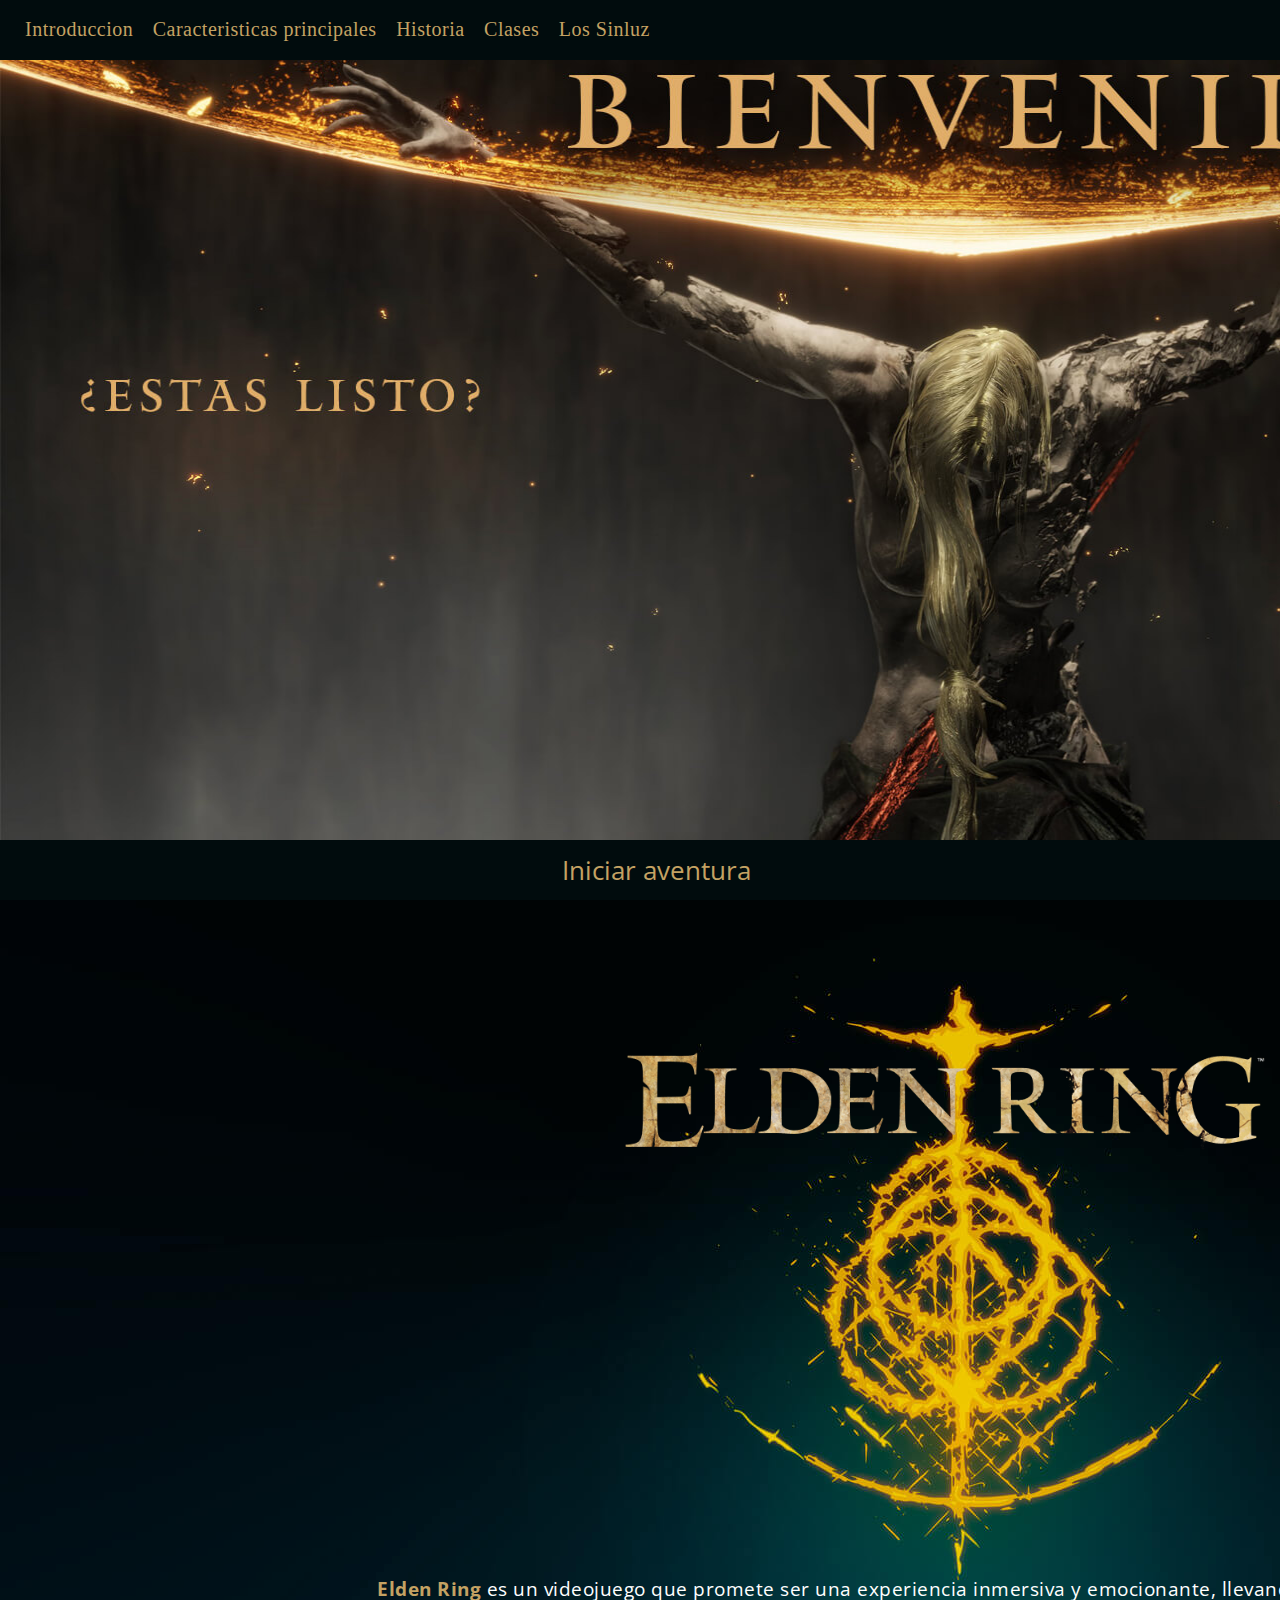
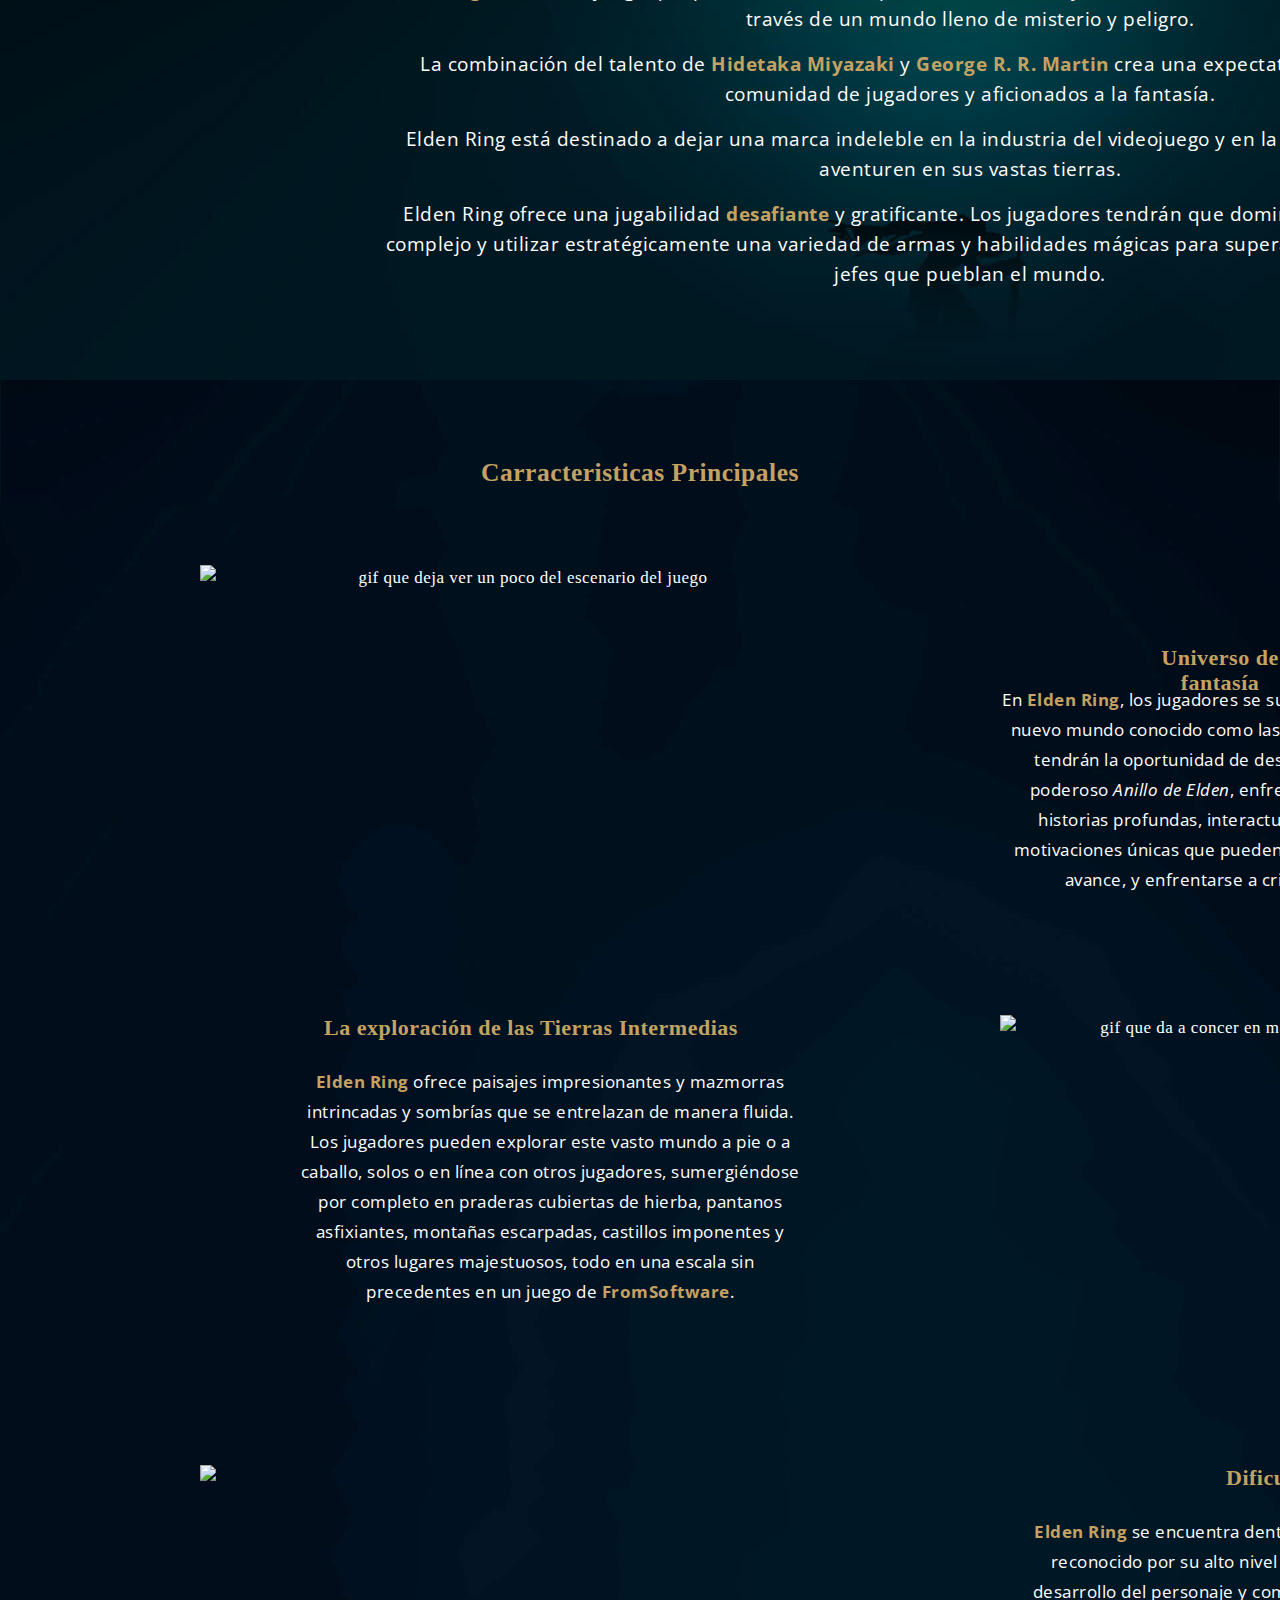
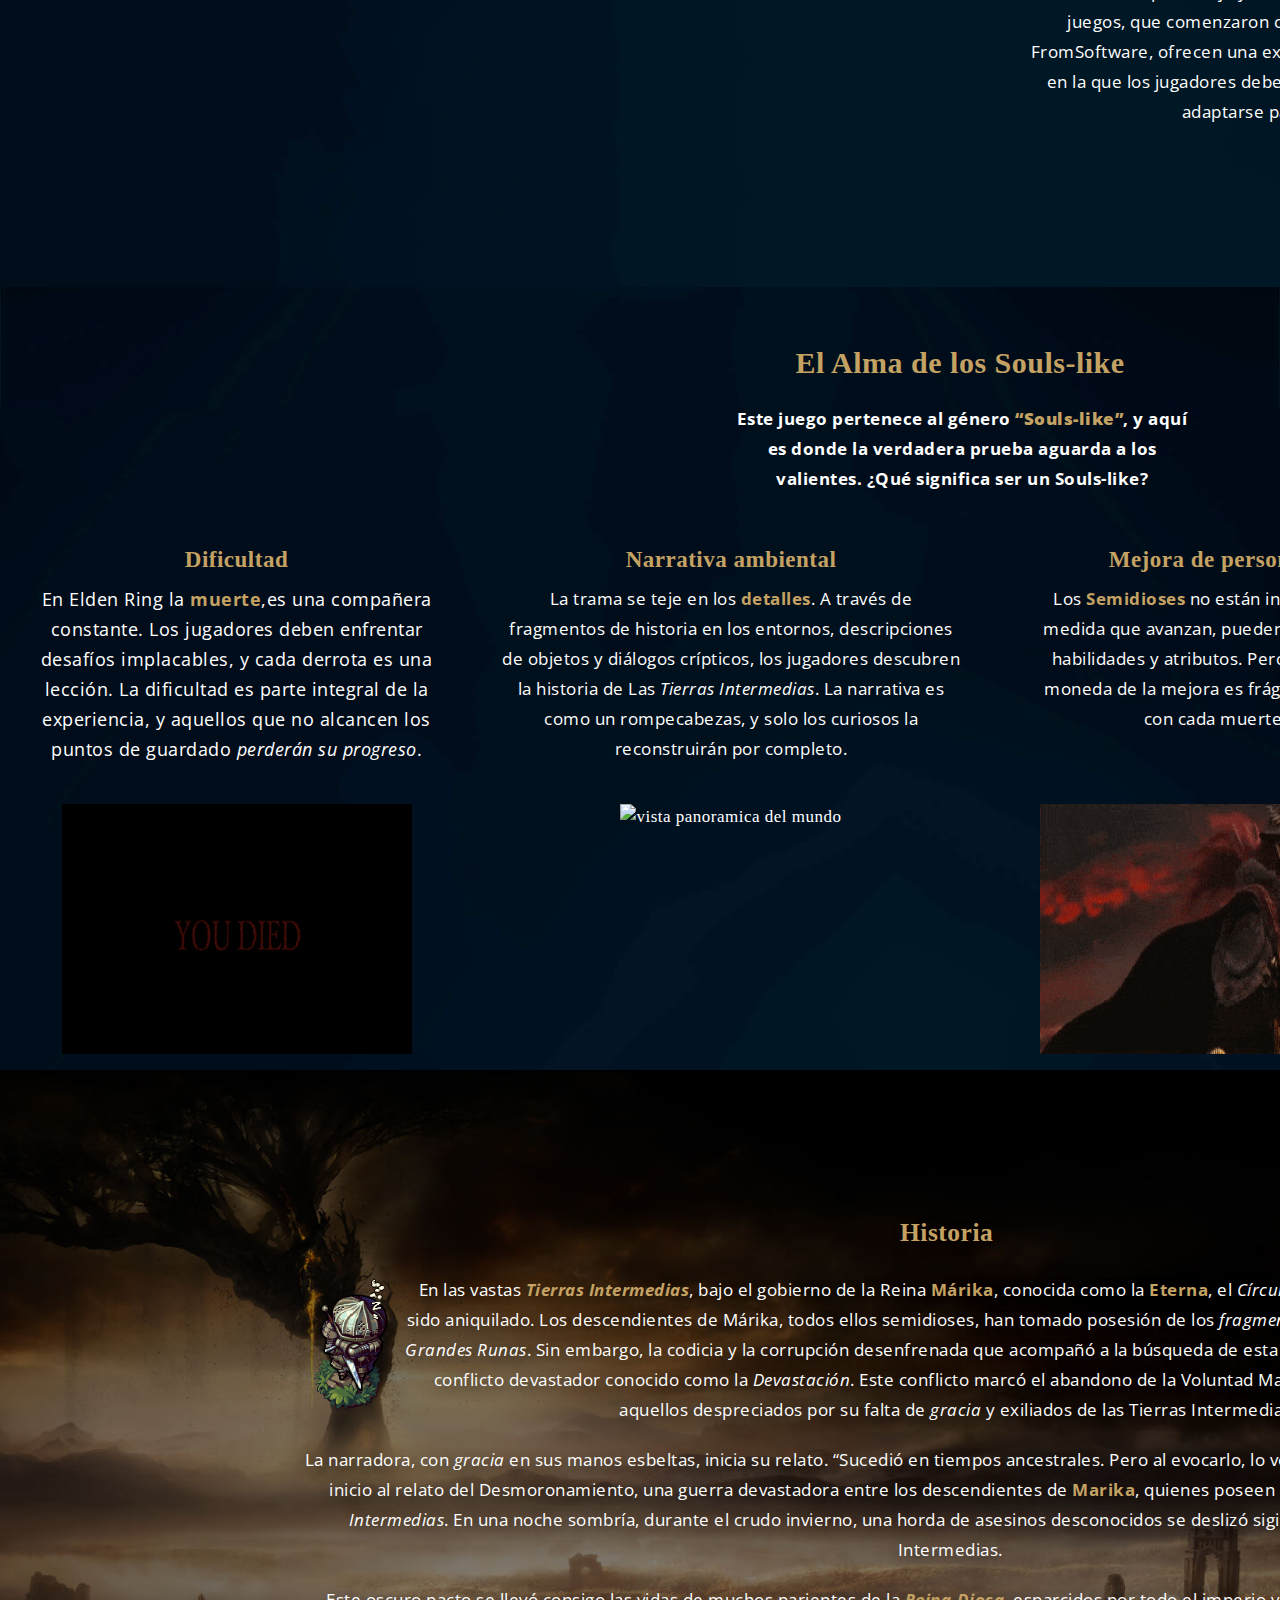
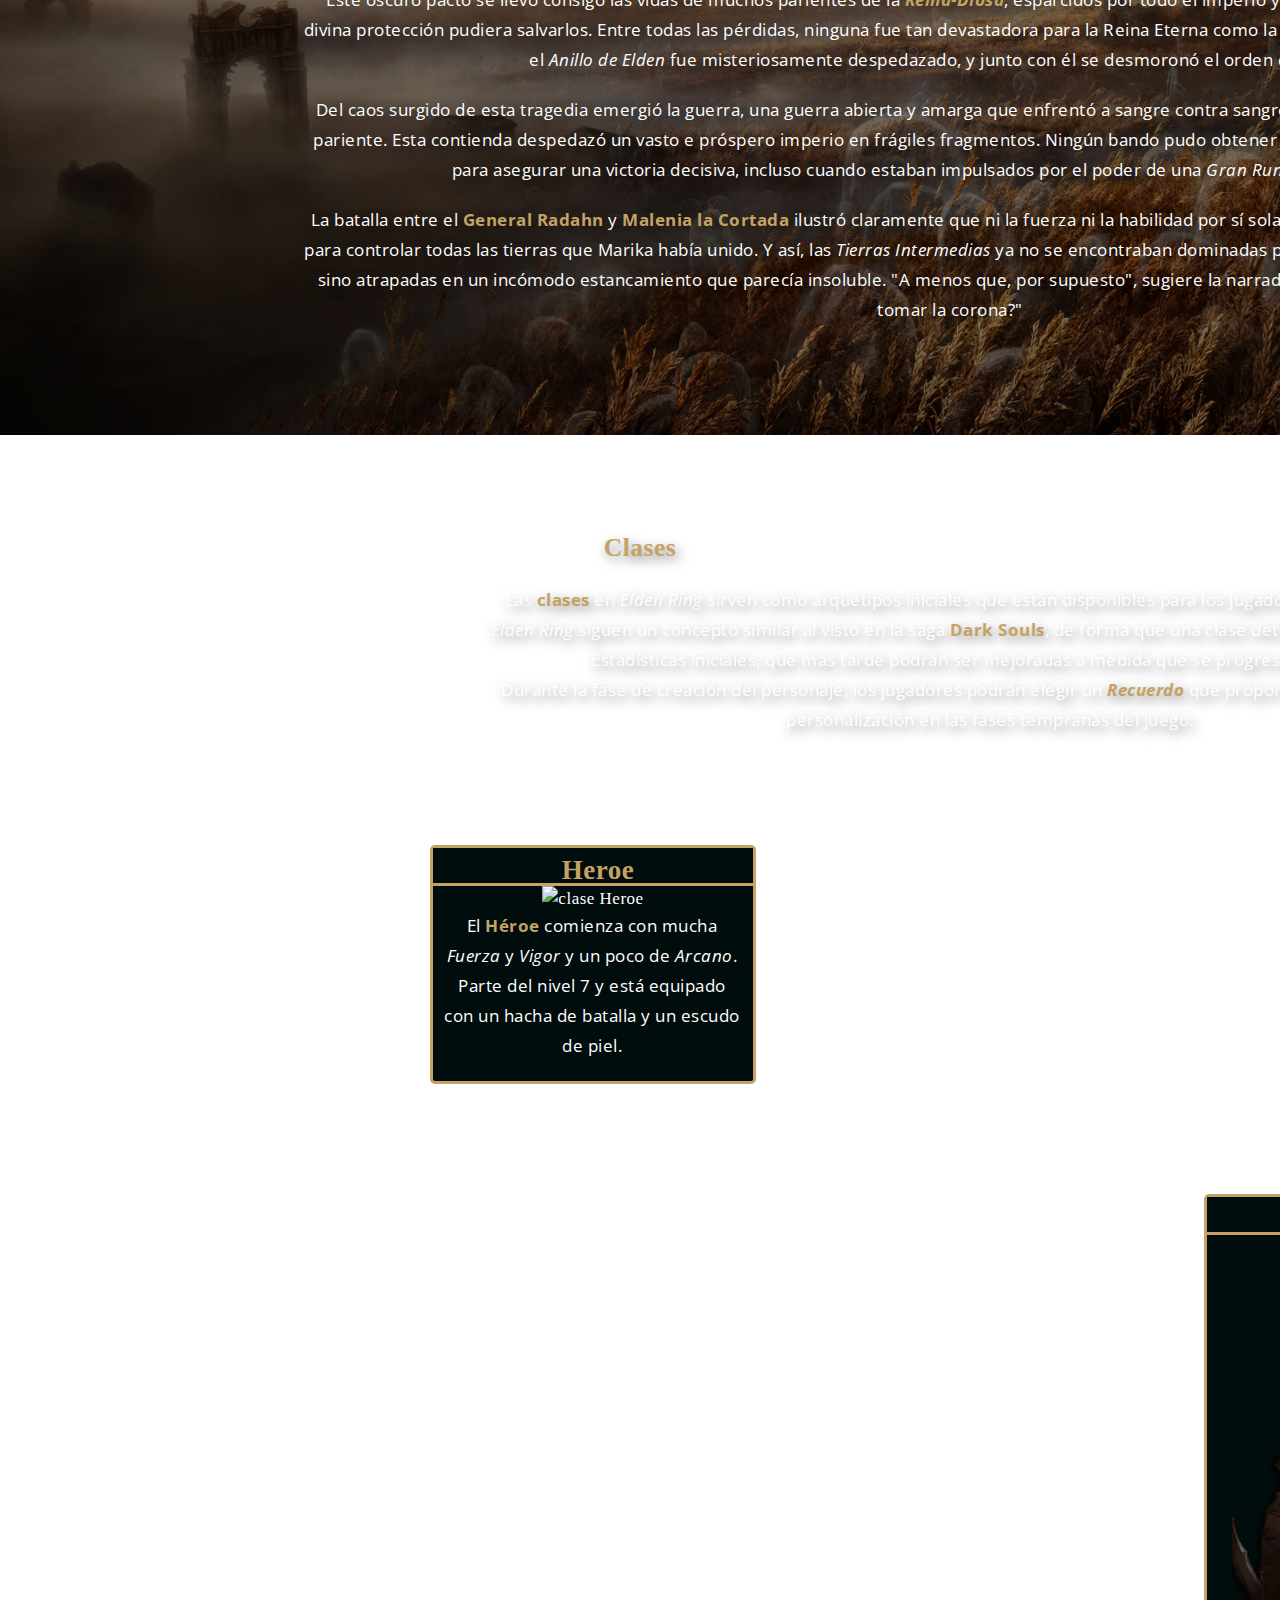
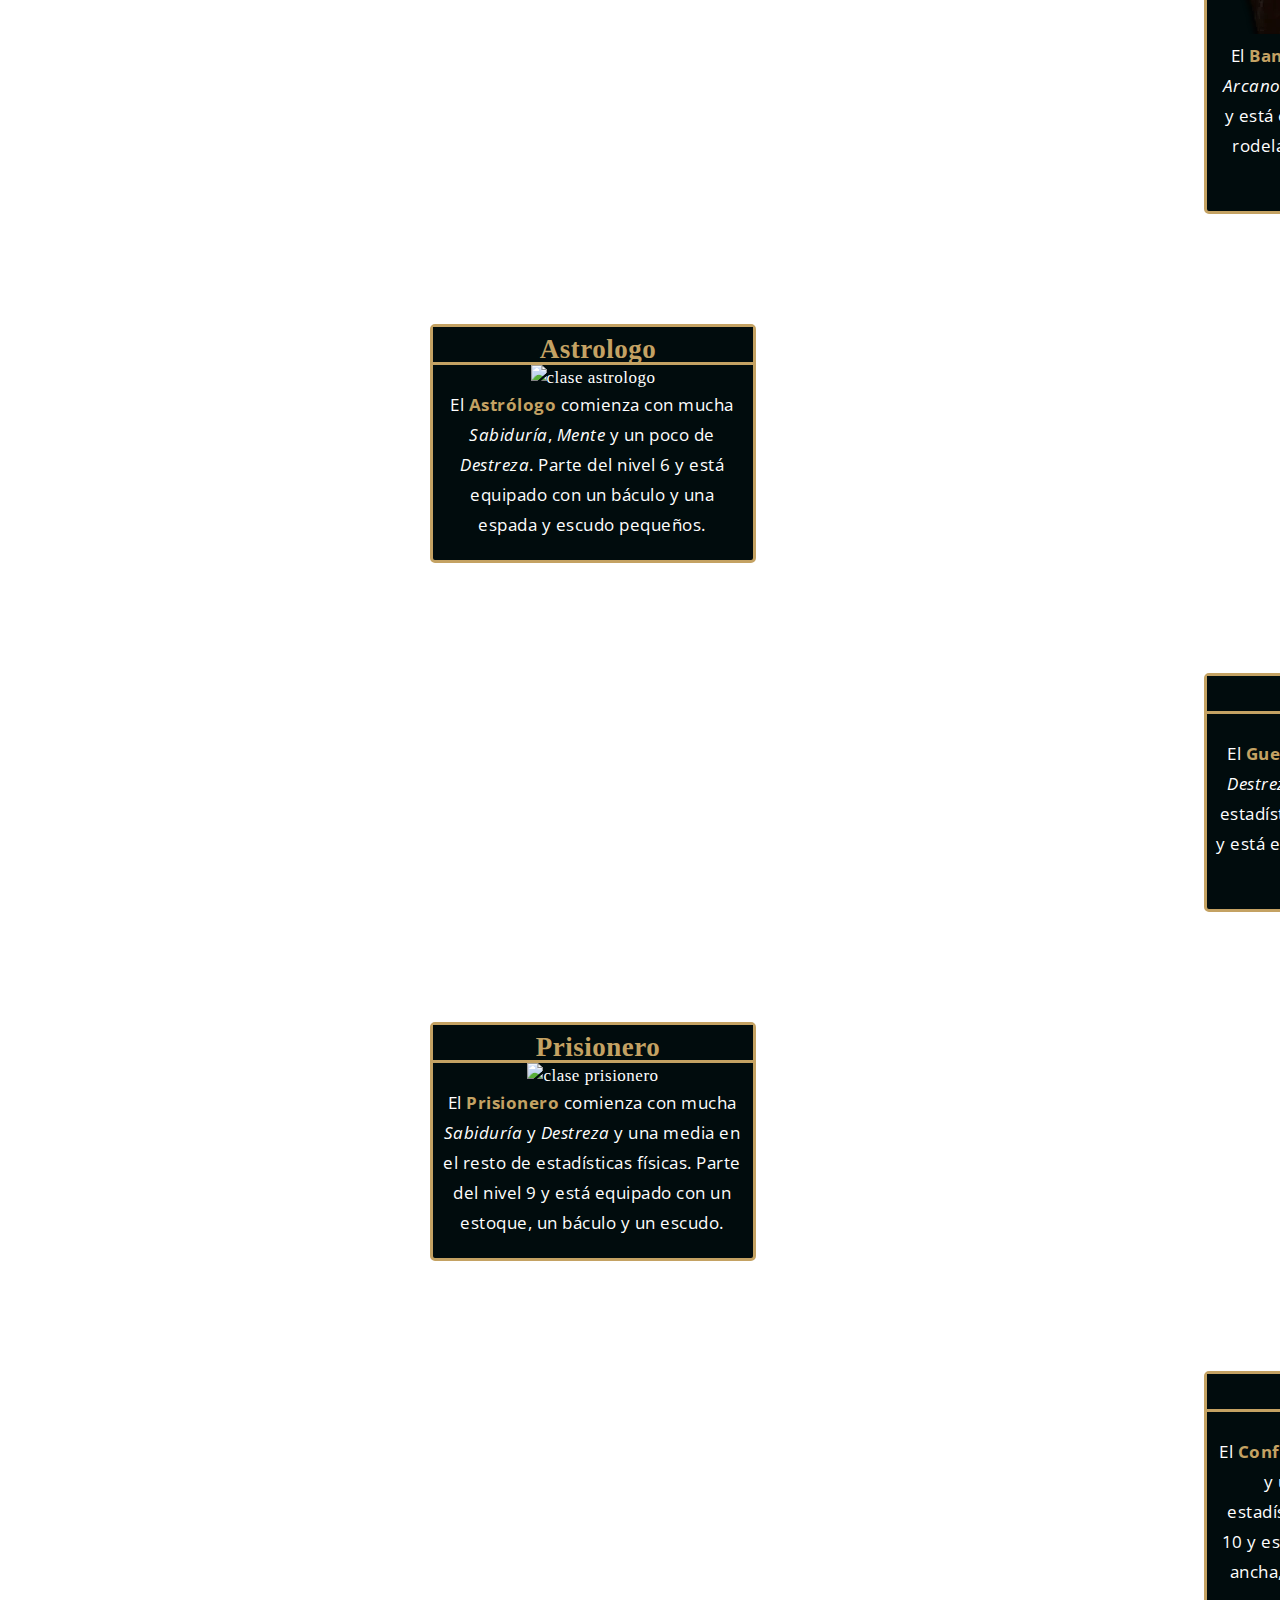
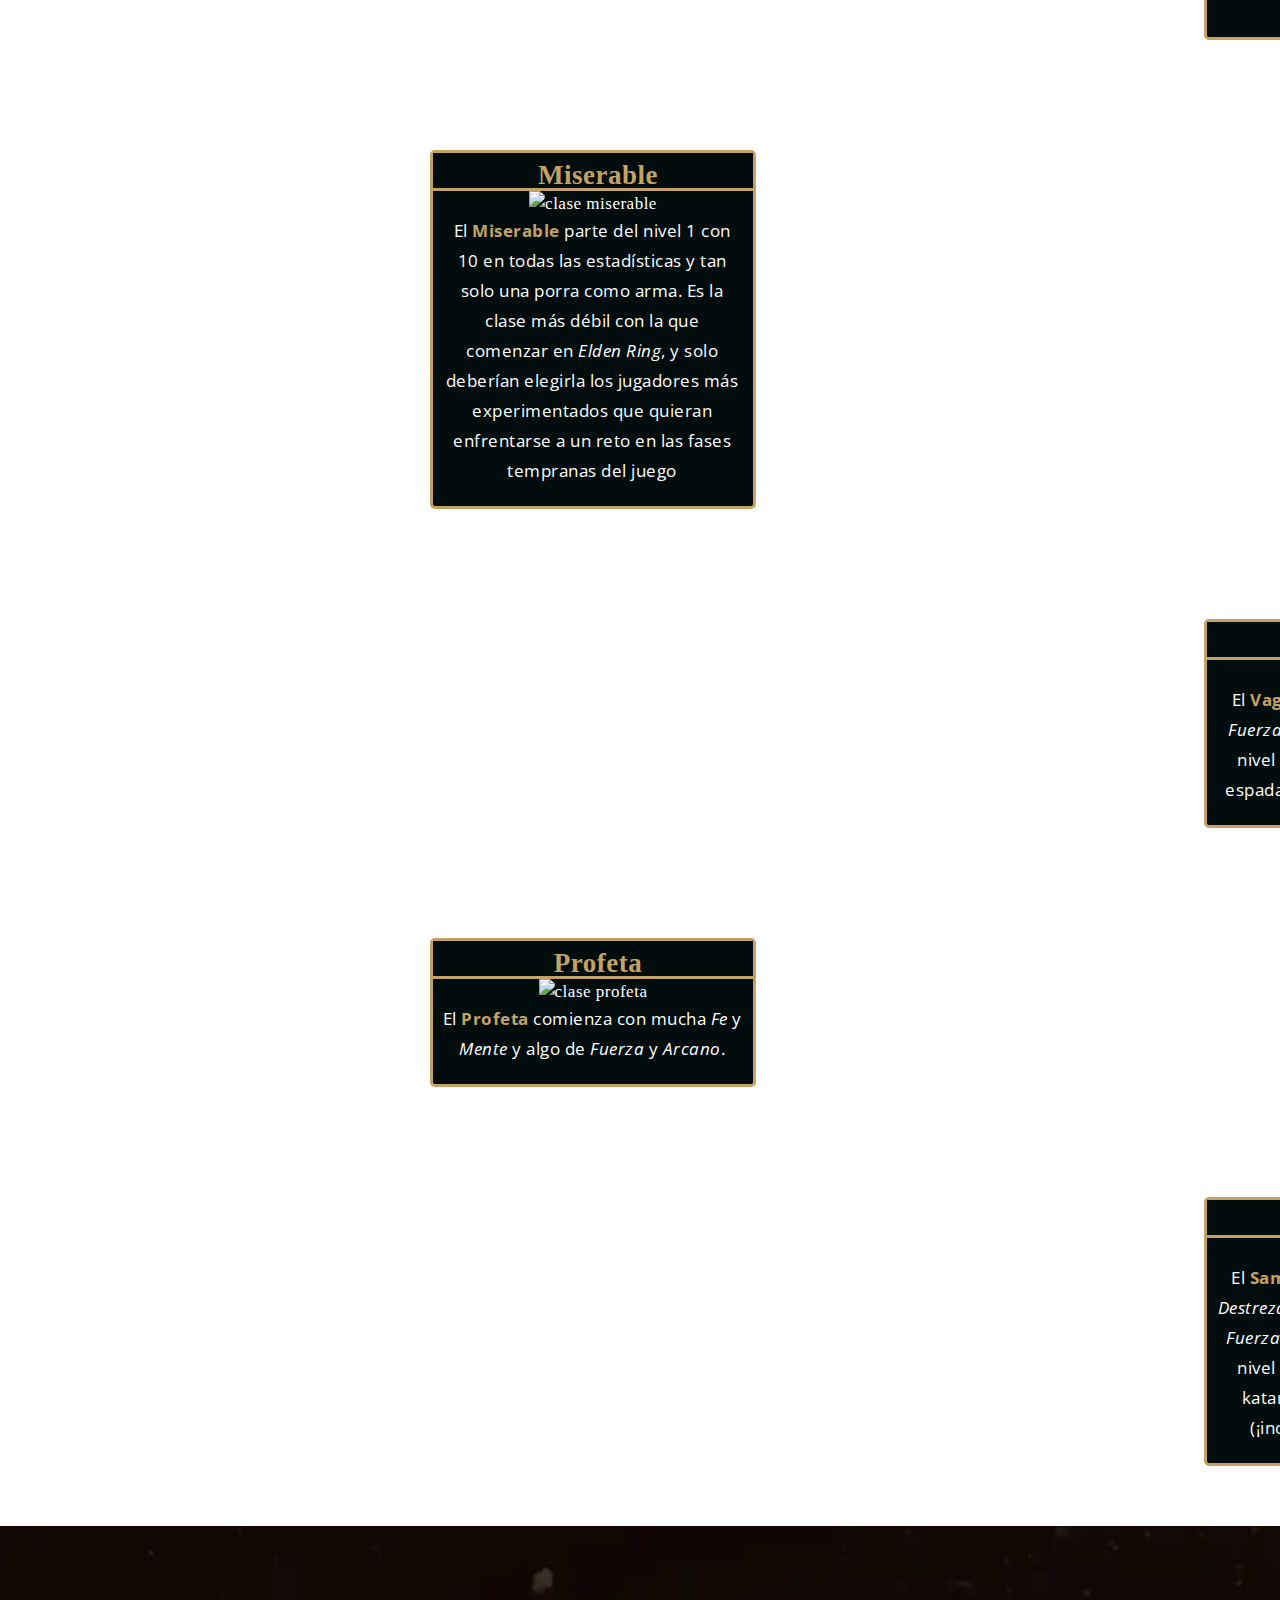
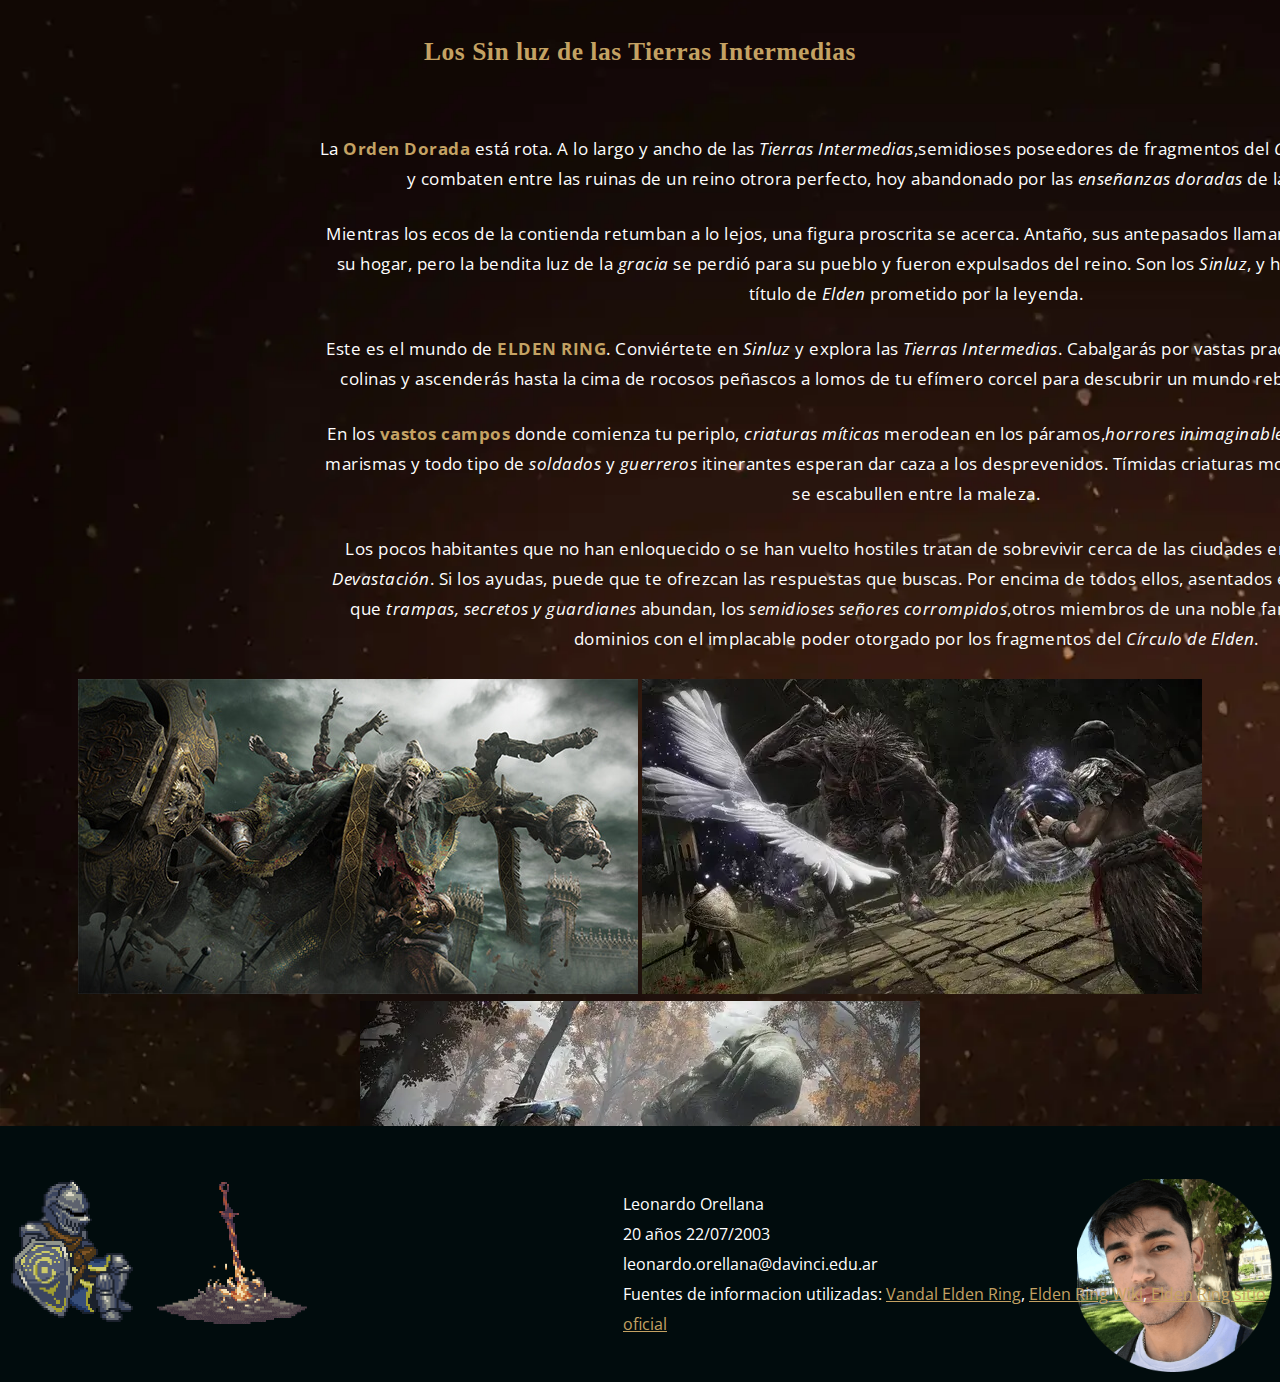
==== index.html @ cbebd011 "parcial 1" ====
<!DOCTYPE html>
<html lang="es">
  <head>
    <meta charset="UTF-8" />
    <meta name="viewport" content="width=device-width, initial-scale=1.0" />
    <link rel="stylesheet" href="styles.css" />
    <link href="Mantinia.woff" rel="stylesheet" />
    <link rel="preconnect" href="https://fonts.googleapis.com" />
    <link rel="preconnect" href="https://fonts.gstatic.com" crossorigin />
    <link
      href="https://fonts.googleapis.com/css2?family=Open+Sans:ital,wght@0,300..800;1,300..800&family=Sedan+SC&display=swap"
      rel="stylesheet"
    />
    <title>Elden Ring</title>
  </head>
  <body>
    <header>
      <nav class="header-nav">
        <a href="#section-introduccion">Introduccion</a>
        <a href="#section-principal-features">Caracteristicas principales</a>
        <a href="#section-history">Historia</a>
        <a href="#section-classes">Clases</a>
        <a href="#section-sinluz">Los Sinluz</a>
      </nav>
      <img
        src="fondos/señor-del-circulo.jpg"
        alt="banner del señor del circulo"
      />

      <div class="header-start-adventure">
        <a href="#section-introduccion">Iniciar aventura</a>
      </div>
    </header>
    <main>
      <section id="section-introduccion" class="introduccion-box-elden-ring">
        <h1 class="introduccion-title" lang="en">Elden rinG</h1>
        <img
          class="introduccion-tittle-img"
          src="imagenes-utiles/titulo-elden-ring.png"
          alt="titulo del juego elden ring"
        />
        <div class="introduccion-box-text">
          <p>
            <strong lang="en">Elden Ring</strong> es un videojuego que promete
            ser una experiencia inmersiva y emocionante, llevando a los
            jugadores a un viaje a través de un mundo lleno de misterio y
            peligro.
          </p>
          <p>
            La combinación del talento de
            <strong lang="ja">Hidetaka Miyazaki</strong> y
            <strong lang="en">George R. R. Martin</strong> crea una expectativa
            sin precedentes en la comunidad de jugadores y aficionados a la
            fantasía.
          </p>
          <p>
            Elden Ring está destinado a dejar una marca indeleble en la
            industria del videojuego y en la imaginación de quienes se aventuren
            en sus vastas tierras.
          </p>
          <p>
           Elden Ring ofrece una jugabilidad <strong lang="es">desafiante</strong> y gratificante.
            Los jugadores tendrán que dominar un sistema de combate complejo y
            utilizar estratégicamente una variedad de armas y habilidades
            mágicas para superar los numerosos enemigos y jefes que pueblan el
            mundo.
          </p>
        </div>
      </section>
      <section
        id="section-principal-features"
        class="section-principal-features"
      >
        <h2>Carracteristicas Principales</h2>
        <div class="principal-features-fantasy">
          <h3>Universo de fantasía</h3>
          <p>
            En <strong lang="en">Elden Ring</strong>, los jugadores se sumergen
            totalmente en un nuevo mundo conocido como las
            <em lang="es">Tierras Intermedias</em>. Aquí, tendrán la oportunidad
            de descubrir los secretos del poderoso
            <em lang="es">Anillo de Elden</em>, enfrentarse a enemigos con
            historias profundas, interactuar con personajes con motivaciones
            únicas que pueden ayudar u obstaculizar su avance, y enfrentarse a
            criaturas terroríficas.
          </p>

          <img
            src="gifs/universo-de-fantasia.gif"
            alt="gif que deja ver un poco del escenario del juego"
          />
        </div>
        <div class="principal-features-exploracion">
          <h3>La exploración de las Tierras Intermedias</h3>
          <p>
            <strong lang="en">Elden Ring</strong> ofrece paisajes impresionantes
            y mazmorras intrincadas y sombrías que se entrelazan de manera
            fluida. Los jugadores pueden explorar este vasto mundo a pie o a
            caballo, solos o en línea con otros jugadores, sumergiéndose por
            completo en praderas cubiertas de hierba, pantanos asfixiantes,
            montañas escarpadas, castillos imponentes y otros lugares
            majestuosos, todo en una escala sin precedentes en un juego de
            <strong lang="en">FromSoftware</strong>.
          </p>
          <img
            src="gifs/exploracion.gif"
            alt="gif que da a concer en mas profundidad el mundo del elden ring"
          />
        </div>
        <div class="principal-features-level">
          <h3>Dificultad</h3>
          <p>
            <strong lang="en">Elden Ring</strong> se encuentra dentro del
            subgénero <em lang="en">"Souls-like"</em> , reconocido por su alto
            nivel de dificultad, narrativa sutil, desarrollo del personaje y
            combate estratégico. Este tipo de juegos, que comenzaron con la
            serie <strong lang="en">Dark Souls</strong> de FromSoftware, ofrecen
            una experiencia desafiante e intensa en la que los jugadores deben
            aprender de sus errores y adaptarse para avanzar.
          </p>
          <img src="gifs/dificultad.gif" />
        </div>
        <div class="principal-features-souls-like">
          <h3 class="principal-features-souls-like-title">
            El Alma de los Souls-like
          </h3>
          <p class="principal-features-souls-like-text">
            Este juego pertenece al género
            <strong lang="en">“Souls-like”</strong>, y aquí es donde la
            verdadera prueba aguarda a los valientes. ¿Qué significa ser un
            Souls-like?
          </p>
          <div class="souls-like-level">
            <h4>Dificultad</h4>
            <p>
              En Elden Ring la <strong lang="en">muerte</strong>,es una
              compañera constante. Los jugadores deben enfrentar desafíos
              implacables, y cada derrota es una lección. La dificultad es parte
              integral de la experiencia, y aquellos que no alcancen los puntos
              de guardado <em lang="es">perderán su progreso</em>.
            </p>
            <img
              src="gifs/muerte.gif"
              alt="cartel que indica que has muerto en el juego"
            />
          </div>
          <div class="souls-like-environmental-narrative">
            <h4>Narrativa ambiental</h4>
            <p>
              La trama se teje en los <strong lang="es">detalles</strong>. A
              través de fragmentos de historia en los entornos, descripciones de
              objetos y diálogos crípticos, los jugadores descubren la historia
              de Las <em lang="es">Tierras Intermedias</em>. La narrativa es
              como un rompecabezas, y solo los curiosos la reconstruirán por
              completo.
            </p>
            <img src="gifs/baile.gif" alt="vista panoramica del mundo" />
          </div>
          <div class="souls-like-character-upgrade">
            <h4>Mejora de personaje</h4>
            <p>
              Los <strong lang="es">Semidioses</strong> no están indefensos. A
              medida que avanzan, pueden mejorar sus habilidades y atributos.
              Pero cuidado: la moneda de la mejora es frágil y se pierde con
              cada muerte.
            </p>
            <img
              src="gifs/mejora.gif"
              alt="personaje del juego acomodandoce la armadura"
            />
          </div>
          <div class="Methodical-Combat">
            <h4>Combate Metodico</h4>
            <p>
              Cada golpe, cada esquiva, requiere
              <strong lang="es">precisión</strong>. El combate es un
              <em lang="es"></em>ballet mortal, y la estrategia es clave.
              ¿Atacar o esperar? ¿Arriesgar o protegerse? La elección es tuya.
            </p>
            <img
              src="gifs/combate-metodico.gif"
              alt="gameplay que permite apreciar la dificultad del juego"
            />
          </div>
        </div>
      </section>
      <section id="section-history" class="section-history">
        <h2 class="history-title">Historia</h2>
        <div class="history-box">
          <img
            class="history-box-caballero"
            src="gifs/caballero-dormido.gif"
            alt="caballero duermiendo"
          />

          <p>
            En las vastas <strong lang="es"><em>Tierras Intermedias</em></strong
            >, bajo el gobierno de la Reina <strong>Márika</strong>, conocida
            como la <strong lang="es">Eterna</strong>, el
            <em lang="es">Círculo de Elden</em>, origen del
            <em lang="es">Árbol Áureo</em>,ha sido aniquilado. Los descendientes
            de Márika, todos ellos semidioses, han tomado posesión de los
            <em lang="es">fragmentos del Círculo de</em>
            <em lang="en">Elden</em>, denominados
            <em lang="es">Grandes Runas</em>. Sin embargo, la codicia y la
            corrupción desenfrenada que acompañó a la búsqueda de esta renovada
            fuente de poder provocó un conflicto devastador conocido como la
            <em lang="es">Devastación</em>. Este conflicto marcó el abandono de
            la Voluntad Mayor, y ahora la esperanza recae en aquellos
            despreciados por su falta de <em lang="es">gracia</em> y exiliados
            de las Tierras Intermedias: los <em lang="es">Sinluz</em>.
          </p>

          <p>
            La narradora, con <em lang="es">gracia</em> en sus manos esbeltas,
            inicia su relato. “Sucedió en tiempos ancestrales. Pero al evocarlo,
            lo veo como una verdad innegable”. Así da inicio al relato del
            Desmoronamiento, una guerra devastadora entre los descendientes de
            <strong lang="en">Marika</strong>, quienes poseen un estatus
            semidivino en las <em lang="es">Tierras Intermedias</em>. En una
            noche sombría, durante el crudo invierno, una horda de asesinos
            desconocidos se deslizó sigilosamente a través de las Tierras
            Intermedias.
          </p>
          <p>
            Este oscuro pacto se llevó consigo las vidas de muchos parientes de
            la <strong lang="es"><em>Reina-Diosa</em></strong
            >, esparcidos por todo el imperio y demasiado numerosos para que su
            divina protección pudiera salvarlos. Entre todas las pérdidas,
            ninguna fue tan devastadora para la Reina Eterna como la de
            <strong
              ><em lang="en">Godwyn</em> <em lang="es">el Dorado</em></strong
            >. Con su muerte, el <em lang="es">Anillo de</em>
            <em lang="en">Elden</em> fue misteriosamente despedazado, y junto
            con él se desmoronó el orden del mundo.
          </p>
          <img
            class="history-box-text-whit-caballero"
            src="gifs/caballero-de-fuego.gif"
            alt="caballero de fuego"
          />
          <p>
            Del caos surgido de esta tragedia emergió la guerra, una guerra
            abierta y amarga que enfrentó a sangre contra sangre y pariente
            contra pariente. Esta contienda despedazó un vasto e próspero
            imperio en frágiles fragmentos. Ningún bando pudo obtener el apoyo
            necesario para asegurar una victoria decisiva, incluso cuando
            estaban impulsados por el poder de una <em lang="es">Gran Runa</em>.
          </p>
          <p>
            La batalla entre el <strong lang="es">General</strong>
            <strong lang="en">Radahn</strong> y <strong>Malenia</strong>
            <strong lang="es">la Cortada</strong> ilustró claramente que ni la
            fuerza ni la habilidad por sí solas serían suficientes para
            controlar todas las tierras que Marika había unido. Y así, las
            <em lang="es">Tierras Intermedias</em> ya no se encontraban
            dominadas por la guerra abierta, sino atrapadas en un incómodo
            estancamiento que parecía insoluble. "A menos que, por supuesto",
            sugiere la narradora con una sonrisa pícara, "¿decidas tomar la
            corona?"
          </p>
        </div>
      </section>
      <section id="section-classes" class="section-classes">
        <h2 class="classes-title">Clases</h2>
        <div class="box-classes-text">
          <p>
            Las <strong lang="es">clases</strong> en
            <em lang="en">Elden Ring</em> sirven como arquetipos iniciales que
            están disponibles para los jugadores. Todas las clases en
            <em lang="en">Elden Ring</em> siguen un concepto similar al visto en
            la saga <strong lang="en">Dark Souls</strong>, de forma que una
            clase determina el Equipamiento y Estadísticas iniciales, que más
            tarde podrán ser mejoradas a medida que se progresa en el juego.
          </p>
          <p>
            Durante la fase de creación del personaje, los jugadores podrán
            elegir un <strong><em lang="es">Recuerdo</em></strong> que
            proporcionan más opciones de personalización en las fases tempranas
            del juego:
          </p>
        </div>
        <ul>
          <li class="classes-li-left">
            <div class="li-title-box">
              <h3 class="hero-titulo">Heroe</h3>
            </div>
            <img
              class="classes-imag"
              src="Personajes/heroe.png"
              alt="clase Heroe"
            />
            <p class="classes-text">
              El <strong lang="es">Héroe</strong> comienza con mucha
              <em lang="es">Fuerza</em> y <em lang="es">Vigor</em> y un poco de
              <em lang="es">Arcano</em>. Parte del nivel 7 y está equipado con
              un hacha de batalla y un escudo de piel.
            </p>
          </li>
          <li class="classes-li-rigth">
            <div class="li-title-box">
              <h3 class="hero-titulo">Bandido</h3>
            </div>
            <img src="personajes/bandido.webp" alt="clase Bandido" />
            <p>
              El <strong lang="es">Bandido</strong> comienza con mucho
              <em lang="es">Arcano</em> y <em lang="es">Destreza</em>. Parte del
              nivel 5 y está equipado con una daga, una rodela para desvíos,
              arco corto y flechas.
            </p>
          </li>
          <li class="classes-li-left">
            <div class="li-title-box">
              <h3 class="hero-titulo">Astrologo</h3>
            </div>
            <img src="Personajes/astrologo.png" alt="clase astrologo" />
            <p>
              El <strong lang="es">Astrólogo</strong> comienza con mucha
              <em lang="es">Sabiduría</em>, <em lang="es">Mente</em> y un poco
              de <em lang="es">Destreza</em>. Parte del nivel 6 y está equipado
              con un báculo y una espada y escudo pequeños.
            </p>
          </li>
          <li class="classes-li-rigth">
            <div class="li-title-box">
              <h3 class="hero-titulo">Guerrero</h3>
            </div>
            <img src="Personajes/guerrero.webp" alt="clase guerrrero" />
            <p>
              El <strong lang="es">Guerrero</strong> comienza con mucha
              <em lang="es">Destreza</em> y una media del resto de estadísticas
              físicas. Parte del nivel 8 y está equipado con dos cimitarras y un
              escudo ligero.
            </p>
          </li>
          <li class="classes-li-left">
            <div class="li-title-box">
              <h3 class="hero-titulo">Prisionero</h3>
            </div>
            <img src="Personajes/prisionero.webp" alt="clase prisionero" />
            <p>
              El <strong lang="es">Prisionero</strong> comienza con mucha
              <em lang="es">Sabiduría</em> y <em lang="es">Destreza</em> y una
              media en el resto de estadísticas físicas. Parte del nivel 9 y
              está equipado con un estoque, un báculo y un escudo.
            </p>
          </li>
          <li class="classes-li-rigth">
            <div class="li-title-box">
              <h3 class="hero-titulo">Confesor</h3>
            </div>
            <img src="Personajes/confesor.webp" alt="clase confesor" />
            <p>
              El <strong lang="es">Confesor</strong> comienza con mucha<em
                lang="es"
                >Fe</em
              >
              y una media del resto de estadísticas físicas. Parte del nivel 10
              y está equipado con una espada ancha, un escudo de lágrima y un
              sello.
            </p>
          </li>

          <li class="classes-li-left">
            <div class="li-title-box">
              <h3 class="hero-titulo">Miserable</h3>
            </div>
            <img src="Personajes/miserable.webp" alt="clase miserable" />
            <p>
              El <strong lang="es">Miserable</strong> parte del nivel 1 con 10
              en todas las estadísticas y tan solo una porra como arma. Es la
              clase más débil con la que comenzar en
              <em lang="en">Elden Ring</em>, y solo deberían elegirla los
              jugadores más experimentados que quieran enfrentarse a un reto en
              las fases tempranas del juego
            </p>
          </li>
          <li class="classes-li-rigth">
            <div class="li-title-box">
              <h3 class="hero-titulo">Vagante</h3>
            </div>
            <img src="Personajes/vagabundo.webp" alt="clase vagabundo" />
            <p>
              El <strong lang="es">Vagante</strong> comienza con mucha
              <em lang="es">Fuerza</em>, <em lang="es">Vigor</em> y
              <em lang="es">Destreza</em>. Parte del nivel 9 y está equipado con
              una espada, un escudo y una alabarda.
            </p>
          </li>
          <li class="classes-li-left">
            <div class="li-title-box">
              <h3 class="hero-titulo">Profeta</h3>
            </div>
            <img src="Personajes/profeta.webp" alt="clase profeta" />
            <p>
              El <strong lang="es">Profeta</strong> comienza con mucha
              <em lang="es">Fe</em> y <em lang="es">Mente</em> y algo de
              <em lang="es">Fuerza</em> y <em lang="es">Arcano</em>.
            </p>
          </li>
          <li class="classes-li-rigth">
            <div class="li-title-box">
              <h3 class="hero-titulo">Samurai</h3>
            </div>
            <img src="Personajes/samurai.webp" alt="clase samurai" />
            <p>
              El <strong>Samurái</strong> comienza con mucha
              <em lang="es">Destreza</em> y una media equilibrada en
              <em lang="es">Fuerza</em>, <em lang="es">Aguante</em> y
              <em lang="es">Mente</em>. Parte del nivel 9 y está equipado con
              una katana, un arco largo y flechas (¡incluidas flechas de fuego!)
            </p>
          </li>
        </ul>
      </section>
      <section id="section-sinluz" class="section-sinluz">
        <h2 class="sinluz-title">Los Sin luz de las Tierras Intermedias</h2>
        <p>
          La <strong lang="es">Orden Dorada</strong> está rota. A lo largo y
          ancho de las <em lang="es">Tierras Intermedias</em>,semidioses
          poseedores de fragmentos del <em lang="es">Círculo de</em>
          <em lang="en">Elden</em> se enfrentan y combaten entre las ruinas de
          un reino otrora perfecto, hoy abandonado por las
          <em lang="es">enseñanzas doradas</em> de la Voluntad Mayor.
        </p>
        <p>
          Mientras los ecos de la contienda retumban a lo lejos, una figura
          proscrita se acerca. Antaño, sus antepasados llamaron a las
          <em lang="es">Tierras Intermedias</em> su hogar, pero la bendita luz
          de la <em lang="es">gracia</em> se perdió para su pueblo y fueron
          expulsados del reino. Son los <em lang="es">Sinluz</em>, y han vuelto
          para reclamar el título de <em lang="en">Elden</em> prometido por la
          leyenda.
        </p>

        <p>
          Este es el mundo de <strong lang="en">ELDEN RING</strong>. Conviértete
          en <em lang="es">Sinluz</em> y explora las
          <em lang="es">Tierras Intermedias</em>. Cabalgarás por vastas
          praderas, galoparás por suaves colinas y ascenderás hasta la cima de
          rocosos peñascos a lomos de tu efímero corcel para descubrir un mundo
          rebosante de vida y peligros.
        </p>

        <p>
          En los <strong lang="es">vastos campos</strong> donde comienza tu
          periplo, <em lang="es">criaturas míticas</em> merodean en los
          páramos,<em lang="es">horrores inimaginables</em> acechan en las
          ciénagas y marismas y todo tipo de <em lang="es">soldados</em> y
          <em lang="es">guerreros</em> itinerantes esperan dar caza a los
          desprevenidos. Tímidas criaturas mordisquean la dulce hierba o se
          escabullen entre la maleza.
        </p>
        <p>
          Los pocos habitantes que no han enloquecido o se han vuelto hostiles
          tratan de sobrevivir cerca de las ciudades en ruinas destruidas por la
          <em lang="es">Devastación</em>. Si los ayudas, puede que te ofrezcan
          las respuestas que buscas. Por encima de todos ellos, asentados en
          tierras usurpadas en las que
          <em lang="es">trampas, secretos y guardianes</em> abundan, los
          <em lang="es">semidioses</em>
          <em lang="es">señores corrompidos</em>,otros miembros de una noble
          familia real— regentan sus dominios con el implacable poder otorgado
          por los fragmentos del <em lang="es">Círculo de </em>
          <em lang="en">Elden</em>.
        </p>
        <div class="sin-luz-imgs">
          <img
            src="imagenes-utiles/jefe.jpg"
            alt="uno de los enemigos principales del juego"
          />
          <img
            src="imagenes-utiles/combatiendo-enemigos.webp"
            alt="jugador explorando y encontrandose con enemigos del juego"
          />
          <img
            src="imagenes-utiles/enemigo-por-detras.webp"
            alt="jugador cabalgando se encuentra con un enemigo por la espalda"
          />
        </div>
      </section>
    </main>
    <footer class="footer-box">
      <div class="box-imgs">
        <img
          src="gifs/personaje-descansando.gif"
          alt="personaje del juego descansando"
        />
        <img src="gifs/fogata.gif" alt="fogata carracteristica del juego" />
      </div>
      <div class="footer-text">
        <p>Leonardo Orellana</p>
        <p>20 años 22/07/2003</p>
        <p>leonardo.orellana@davinci.edu.ar</p>
        <p>
          Fuentes de informacion utilizadas:
          <a
            href="https://vandal.elespanol.com/guias/guia-elden-ring-trucos-consejos-y-secretos/mejor-clase"
            >Vandal Elden Ring</a
          >,
          <a href="https://eldenring-es.wiki.fextralife.com/Elden+Ring+Wiki"
            >Elden Ring Wiki</a
          >,
          <a href="https://es.bandainamcoent.eu/elden-ring/elden-ring"
            >Elden Ring sitio oficial</a
          >
        </p>
      </div>
      <img
        class="footer-img"
        src="imagenes-utiles/foto-mia.png"
        alt="Foto de perfil propia"
      />
    </footer>
  </body>
</html>
---- styles.css ----
@font-face {
  font-family: "eldenFont";
  font-style: normal;
  font-weight: 200;
  src: local("mantinia-woff"), url(mantinia.woff) format("woff");
}
/*------------Estilos de las etiquetas principales----------*/
* {
  padding: 0;
  margin: 0;
}
h2,
h3,
h4 {
  color: #c4a263;
  font-family: "eldenFont";
  letter-spacing: 0.5px;
  line-height: 25px;
}
p {
  font-family: "Open Sans", sans-serif;
  line-height: 30px;
}
strong {
  color: #c4a263;
}
/* estilos del header */
header {
  max-width: 1920px;
  max-height: 900px;
}
header img {
  max-width: 1903px;
  height: 800px;
  padding-top: 40px;
}
.header-start-adventure {
  background-color: #010c0d;
  margin-top: -4px;
  font-family: "Open Sans", sans-serif;
  text-align: center;
  font-size: 26px;
  height: 60px;
  align-content: center;
}
.header-start-adventure a {
  margin-left: 33px;
  color: #c4a263;
  text-decoration: none;
}
.header-start-adventure a:hover {
  color: #ffd586;
}
/*Estilos del Nav*/
.header-nav {
  position: fixed;
  align-content: center;
  height: 60px;
  width: 1920px;
  margin: 0;
  font-family: "eldenFont";
  letter-spacing: 0.5px;
  line-height: 25px;
  background: #010c0d;
  z-index: 1;
  text-indent: 10px;
  width: 100%;
}
.header-nav a {
  font-size: 20px;
  padding-left: 15px;
  text-decoration: none;
  color: #c4a263;
}
.header-nav a:hover {
  color: white;
}

main {
  color: white;
  max-width: 1920px;
  font-size: 17px;
  letter-spacing: 0.5px;
  line-height: 25px;
  overflow: hidden;
}
/*-------------------Estilos de la seccion introduccion------------------*/
.introduccion-box-elden-ring {
  background-image: url(Fondos/fondo-seccion-introduccion.jpg);
  background-size: auto;
  background-repeat: no-repeat;
  height: 1080px;
}
.introduccion-title {
  display: none;
}
.introduccion-tittle-img {
  width: 650px;
  padding-left: 620px;
  padding-top: 90px;
  filter: drop-shadow();
}
.introduccion-box-text{
  width: 1200px;
  padding-top: 360px;
  padding-left: 370px;
  font-size: 19px;
  font-weight: normal;
  text-align: center;
}
.introduccion-box-elden-ring p {
  padding-bottom: 15px;

}
/*----------Estilos de la seccion carracteristicas--------------------*/
.section-principal-features {
  position: relative;
  height: 450px;
  height: 2290px;
  text-align: center;
  background-image: url(Fondos/fondo-seccion-caracteristicas.jpg);
  background-size: contain;
}
.section-principal-features h2 {
  padding-top: 80px;
}
.principal-features p {
  color: white;
  font-size: 17px;
}
/*-------->Estilos de la seccion carracteristicas universo de fantasía*/
.principal-features-fantasy {
  position: relative;
  text-align: center;
  margin-top: 80px;
  height: 450px;
}
.principal-features-fantasy h3 {
  position: absolute;
  left: 1160px;
  font-size: 22px;
  top: 80px;
}
.principal-features-fantasy p {
  position: absolute;
  font-size: 17px;
  width: 500px;
  left: 1000px;
  top: 120px;
}
.principal-features-fantasy img {
  position: absolute;
  width: 650px;
  left: 200px;
}

/*-------->Estilos de la seccion carracteristicas de exploracion*/
.principal-features-exploracion {
  position: relative;
  height: 450px;
}
.principal-features-exploracion h3 {
  position: absolute;
  font-size: 22px;
  left: 324px;
}
.principal-features-exploracion p {
  position: absolute;
  font-size: 17px;
  width: 500px;
  top: 40px;
  padding-top: 12px;
  left: 300px;
}
.principal-features-exploracion img {
  width: 650px;
  height: 365px;
  left: 1000px;
  position: absolute;
}

/*-------->Estilos de la seccion carracteristicas nivel*/
.principal-features-level {
  position: relative;
  height: 450px;
}
.principal-features-level h3 {
  position: absolute;
  font-size: 22px;
  left: 1226px;
}
.principal-features-level p {
  position: absolute;
  font-size: 17px;
  left: 1030px;
  top: 40px;
  padding-top: 12px;

  width: 500px;
}
.principal-features-level img {
  position: absolute;
  width: 650px;
  left: 200px;
}

/*-------->Estilos de la seccion carracteristicas souls like*/
.principal-features-souls-like {
  position: absolute;
  margin-top: 35px;
  width: 1920px;
}
.principal-features-souls-like-title {
  font-size: 30px;
}
.principal-features-souls-like-text {
  margin-left: 735px;
  font-size: 17px;
  width: 454px;
  font-weight: bold;
  text-align: center;
  padding-top: 12px;

  margin-top: 17px;
}
/*--------------------------->souls like ---->level*/
.souls-like-level {
  position: absolute;
  top: 197px;
  left: 20px;
  height: 450px;
  width: 433px;
}
.souls-like-level h4 {
  left: -730px;
  bottom: 20px;
  font-size: 23px;
}
.souls-like-level p {
  font-size: 18px;
  left: -730px;
  padding-top: 12px;
}
.souls-like-level img {
  width: 350px;
  height: 250px;
  margin-top: 40px;
}
/*--------------------------->souls like ---->narrativa*/
.souls-like-environmental-narrative {
  position: absolute;
  top: 197px;
  height: 450px;
  width: 462px;
  left: 500px;
}

.souls-like-environmental-narrative h4 {
  left: -100px;
  bottom: 20px;
  font-size: 23px;
}

.souls-like-environmental-narrative p {
  font-size: 17px;
  width: 462px;
  padding-top: 12px;
}
.souls-like-environmental-narrative img {
  width: 350px;
  height: 250px;
  margin-top: 40px;
}
/*--------------------------->souls like ---->mejora de personaje*/

.souls-like-character-upgrade {
  height: 450px;
  width: 350px;
  position: absolute;
  top: 197px;
  left: 1040px;
}

.souls-like-character-upgrade h4 {
  left: 300px;
  bottom: 20px;
  font-size: 23px;
}

.souls-like-character-upgrade p {
  font-size: 17px;
  width: 350px;
  left: 300px;
  padding-top: 12px;
}
.souls-like-character-upgrade img {
  width: 350px;
  height: 250px;
  margin-top: 70px;
}
/*--------------------------->souls like ---->combate metodico*/
.Methodical-Combat {
  position: absolute;
  top: 197px;
  height: 450px;
  width: 350px;
  left: 1490px;
}

.Methodical-Combat h4 {
  left: 700px;
  bottom: 20px;
  font-size: 23px;
}

.Methodical-Combat p {
  font-size: 17px;
  padding-top: 12px;

  left: 700px;
  width: 350px;
}
.Methodical-Combat img {
  width: 350px;
  height: 250px;
  margin-top: 73px;
}

/*----------------------Section Historia/*----------------------*/
.section-history {
  background-image: url(Fondos/fondo-seccion-historia.jpg);
  background-size: cover;
  background-repeat: no-repeat;
  max-width: 1920px;
  text-shadow: 3px 4px 12px rgba(0, 0, 0, 0.5);
}

.history-title {
  align-content: center;
  padding-top: 150px;
  text-shadow: 3px 4px 12px rgba(0, 0, 0, 0.5);
  margin-left: 900px;
}

.history-box {
  width: 1300px;
  align-content: center;
  text-align: center;
  margin-top: 30px;
  margin-left: 300px;
  padding-bottom: 90px;
}
/* estilos de los gifs utilizados en la seccion */
.history-box-caballero {
  float: left;
  width: 100px;
}
.history-box-text-whit-caballero {
  float: right;
  width: 150px;
}

/*estilo de los parafos dentro del contenedor*/

.history-box p {
  color: white;
  font-size: 17px;
  padding-bottom: 20px;
  text-align: center;
  text-shadow: 3px 4px 12px rgba(0, 0, 0, 0.5);
}
/*----------------------seccion clases------------------- */
.section-classes {
  max-width: 1920px;
  position: relative;
  background-image: url(Fondos/fondo-diosa.jpg);
  background-attachment: fixed;
  text-align: center;
}
.section-classes ul,
li {
  text-decoration: none;
  list-style: none;
}
.section-classes ul {
  padding-bottom: 60px;
}
.classes-title {
  padding-top: 100px;
  text-shadow: 3px 4px 12px rgba(0, 0, 0, 0.5);
}
.box-classes-text {
  align-content: center;
  width: 1000px;
  margin-left: 490px;
  margin-top: 25px;
  font-size: 17px;
  text-shadow: 3px 4px 12px rgba(0, 0, 0, 0.5);
}

.li-title-box {
  width: 100%;
  background-color: #010c0d;
  border-bottom: #c4a263 solid;
}
.li-title-box h3 {
  margin-left: 10px;
}

.classes-li-rigth {
  position: relative;
  border: #c4a263 solid;
  border-radius: 5px;
  text-align: center;
  margin-top: 110px;
  left: 1204px;
  width: 320px;
  background-color: #010c0d;
}
.classes-li-rigth p {
  width: 300px;
  padding-bottom: 20px;
  padding-left: 9px;
}
.classes-li-rigth h3 {
  padding-top: 10px;
  font-size: 27px;
}

.classes-li-left {
  position: relative;
  border: #c4a263 solid;
  border-radius: 5px;
  text-align: center;
  margin-top: 110px;
  width: 320px;
  left: 430px;
  background-color: #010c0d;
}
.classes-li-left p {
  width: 300px;
  padding-bottom: 20px;
  padding-left: 9px;
}
.classes-li-left h3 {
  padding-top: 10px;
  margin-left: 10px;
  font-size: 27px;
}

/* -------------------secccion los sin luz------------------------------- */
.section-sinluz {
  max-width: 1920px;
  max-height: 1200px;
  text-align: center;
  background-image: url(Fondos/fondo-fuego.webp);
  background-repeat: no-repeat;
  background-size: cover;
}
.sinluz-title {
  padding-top: 113px;
  padding-bottom: 70px;
}
.section-sinluz p {
  width: 1200px;
  margin-bottom: 25px;
  font-size: 17px;
  margin-left: 316px;
}
.sin-luz-imgs {
  display: inline;
  width: 500px;
  height: 500px;
}
/*---------------------------estilos del footer--------------------------------- */
.footer-box {
  background-color: #010c0d;
  border: #010c0d solid;
  height: 250px;
  color: white;
}
.footer-box a {
  color: #c4a263;
}
.footer-img {
  width: 200px;
  margin-top: -160px;
  height: 200px;
  float: right;
}
.footer-text {
  margin-top: 60px;
  margin-left: -98px;
}
.box-imgs {
  float: left;
  padding-right: 316px;
  padding-top: 45px;
}
.box-imgs img {
  width: 150px;
}
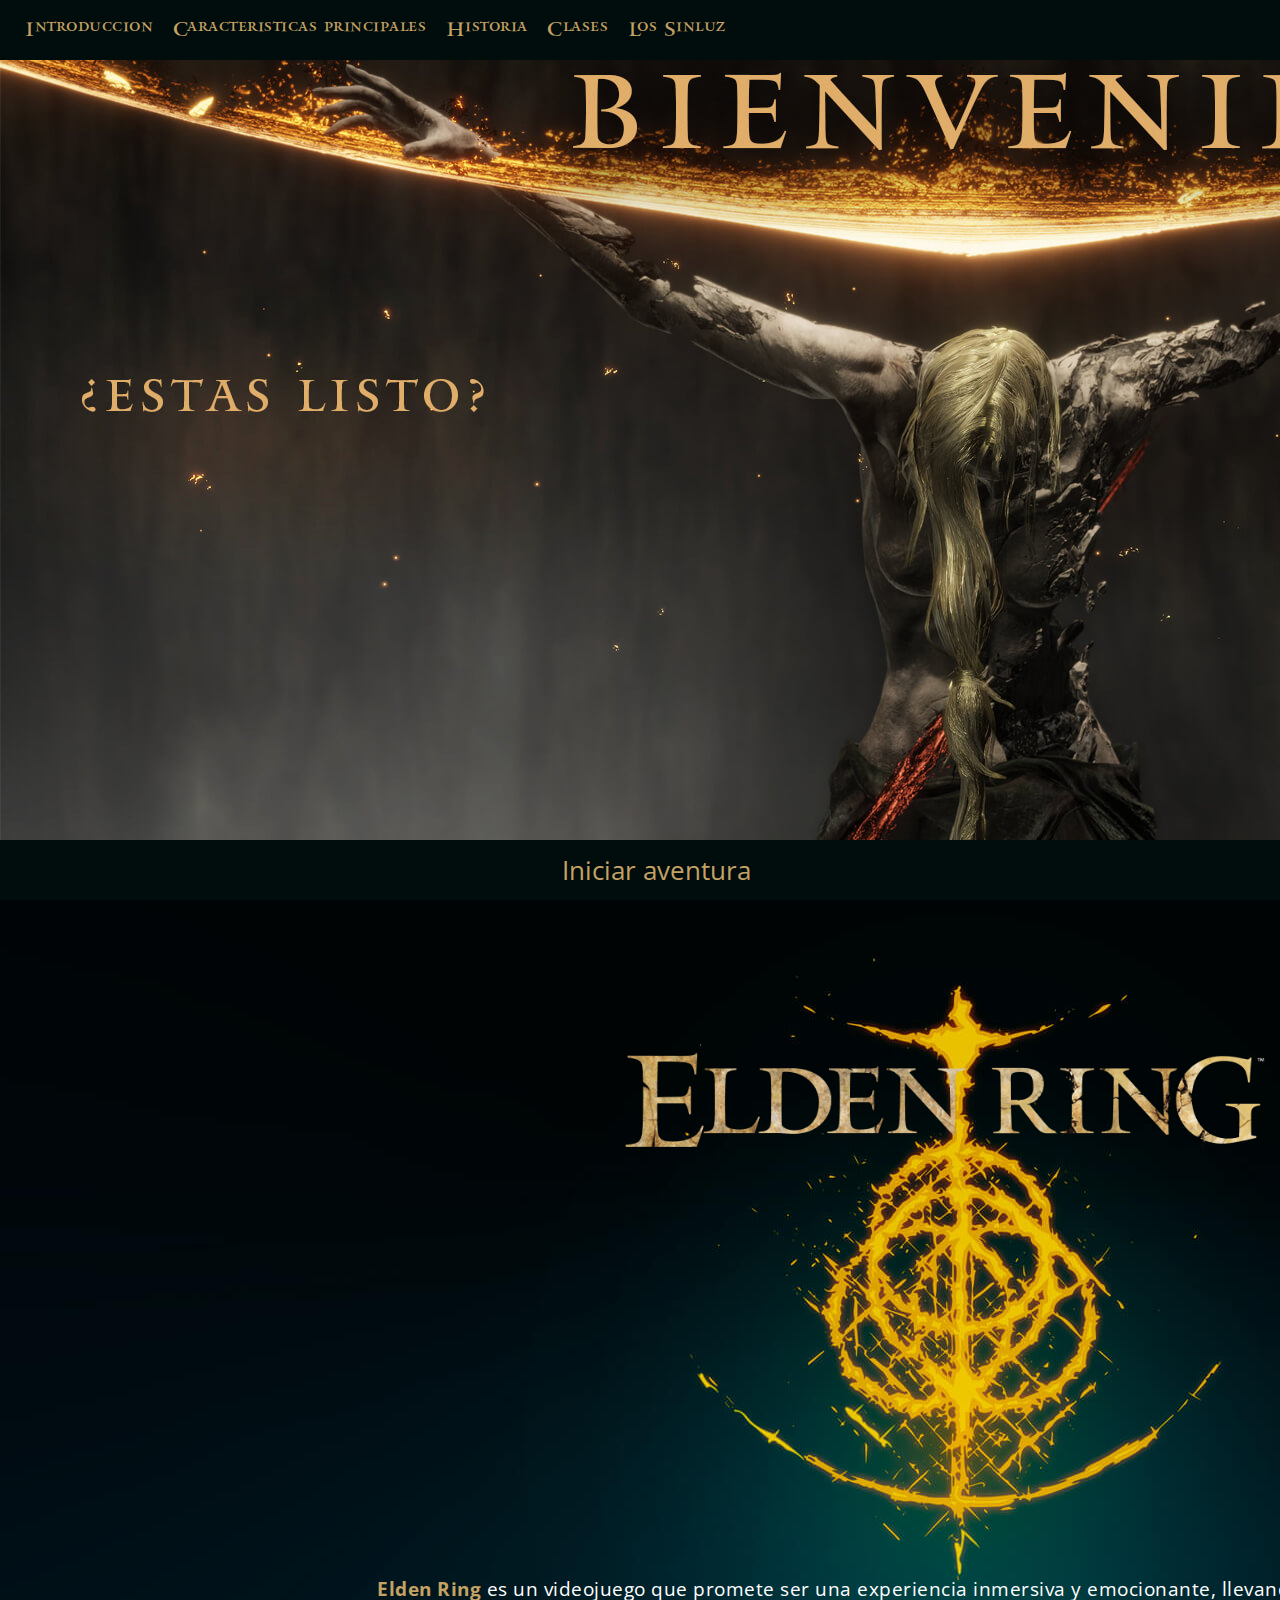
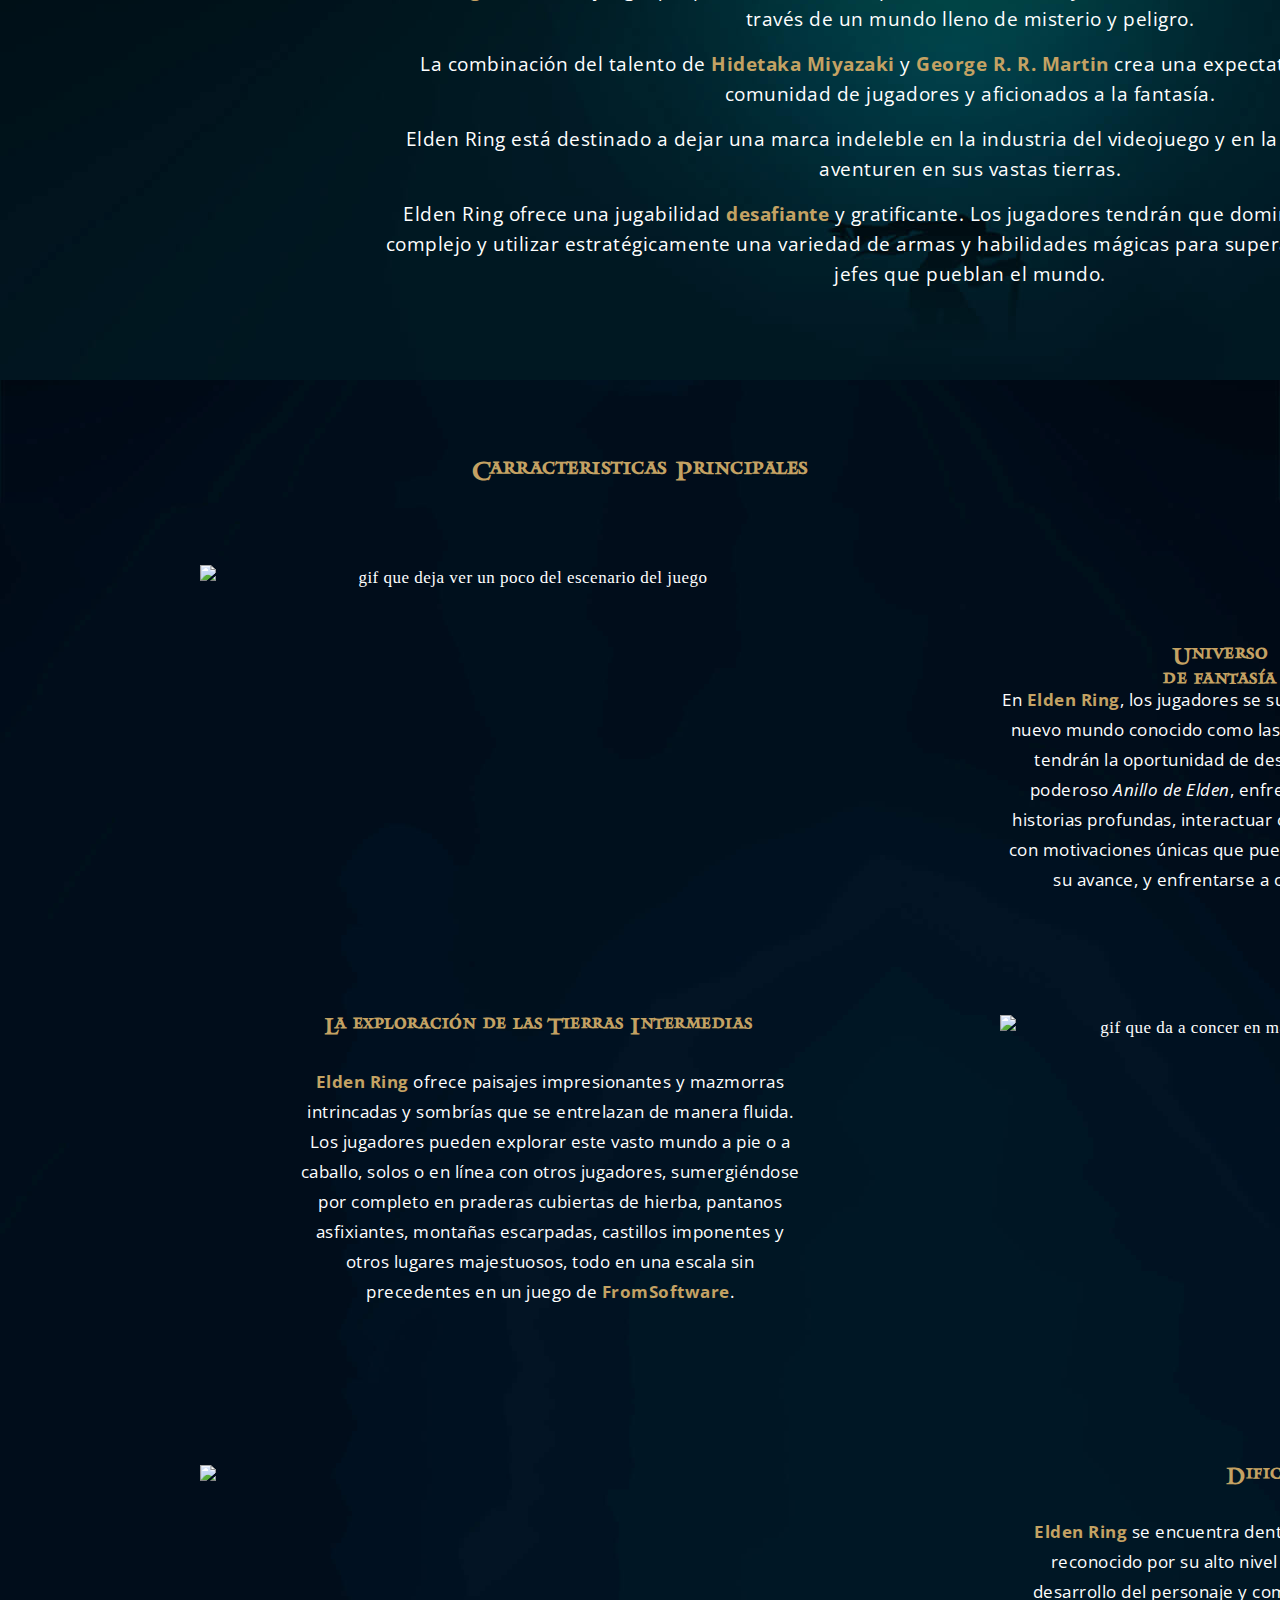
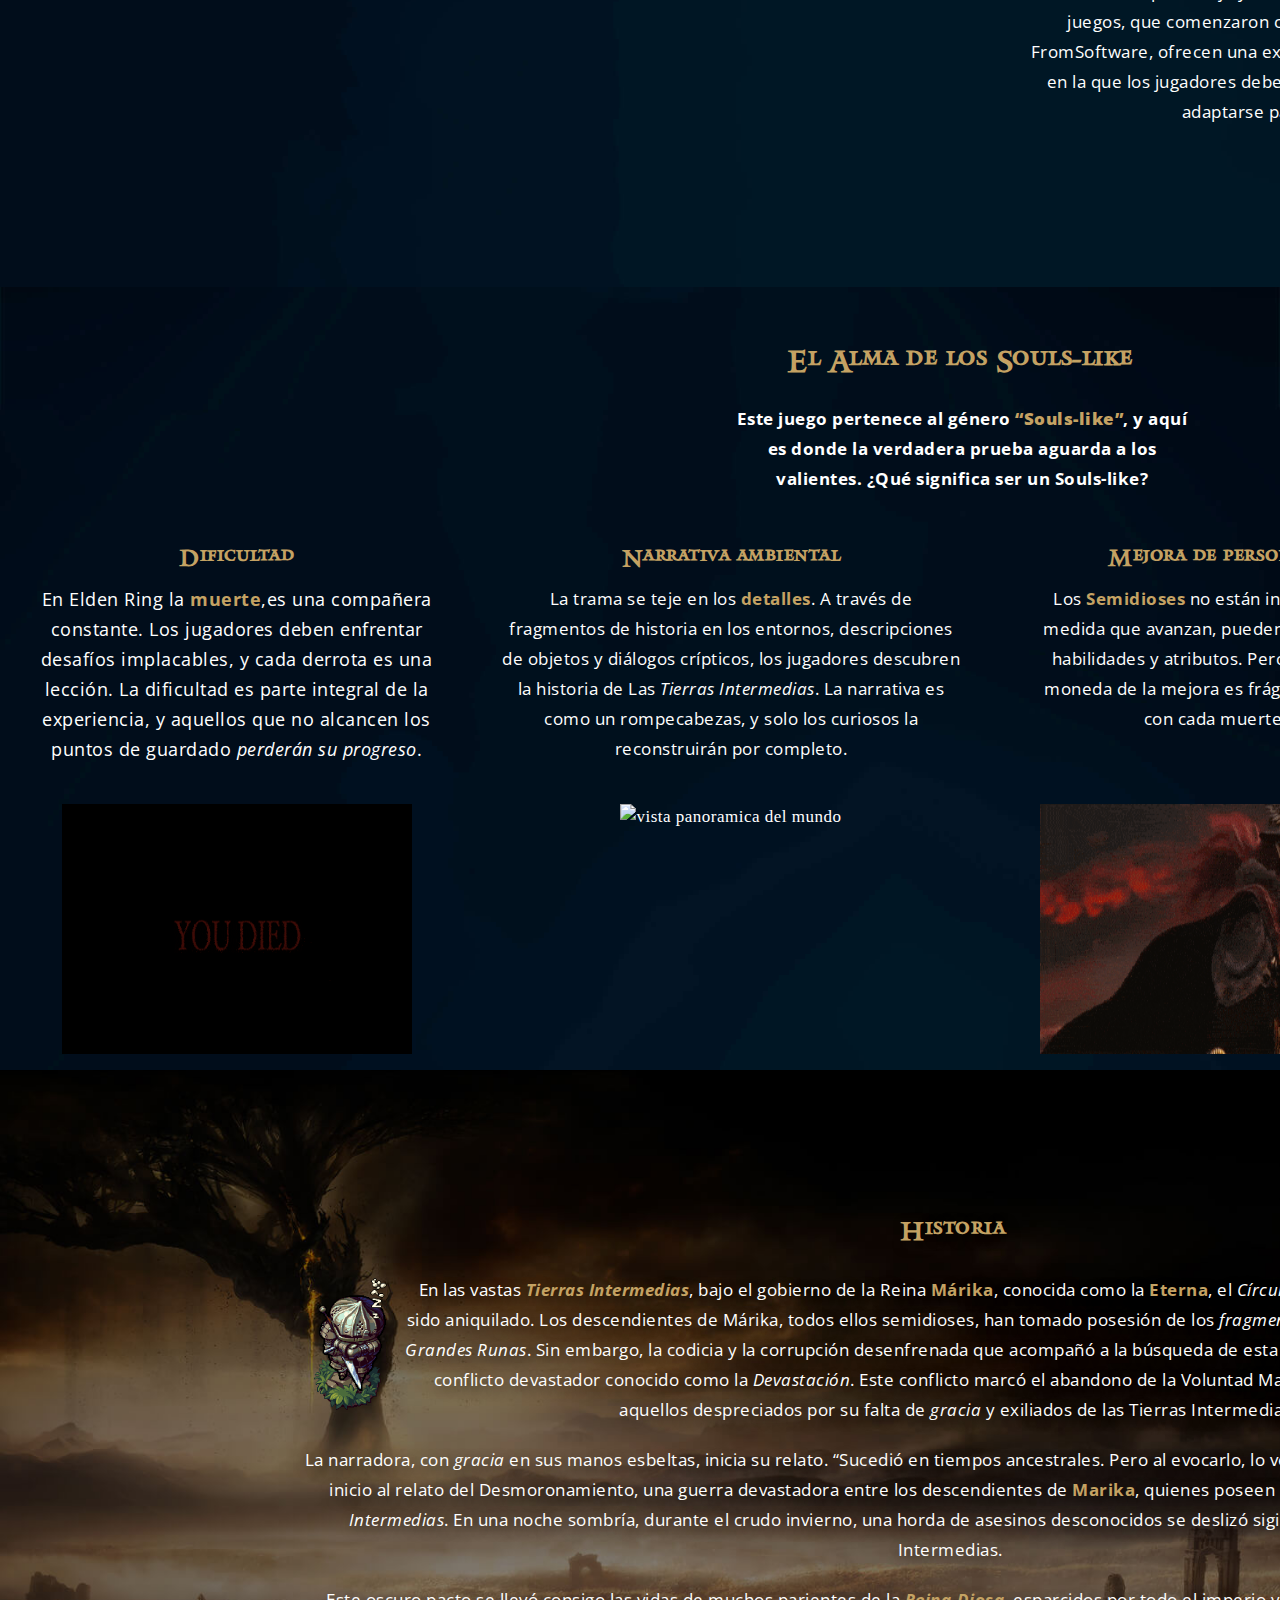
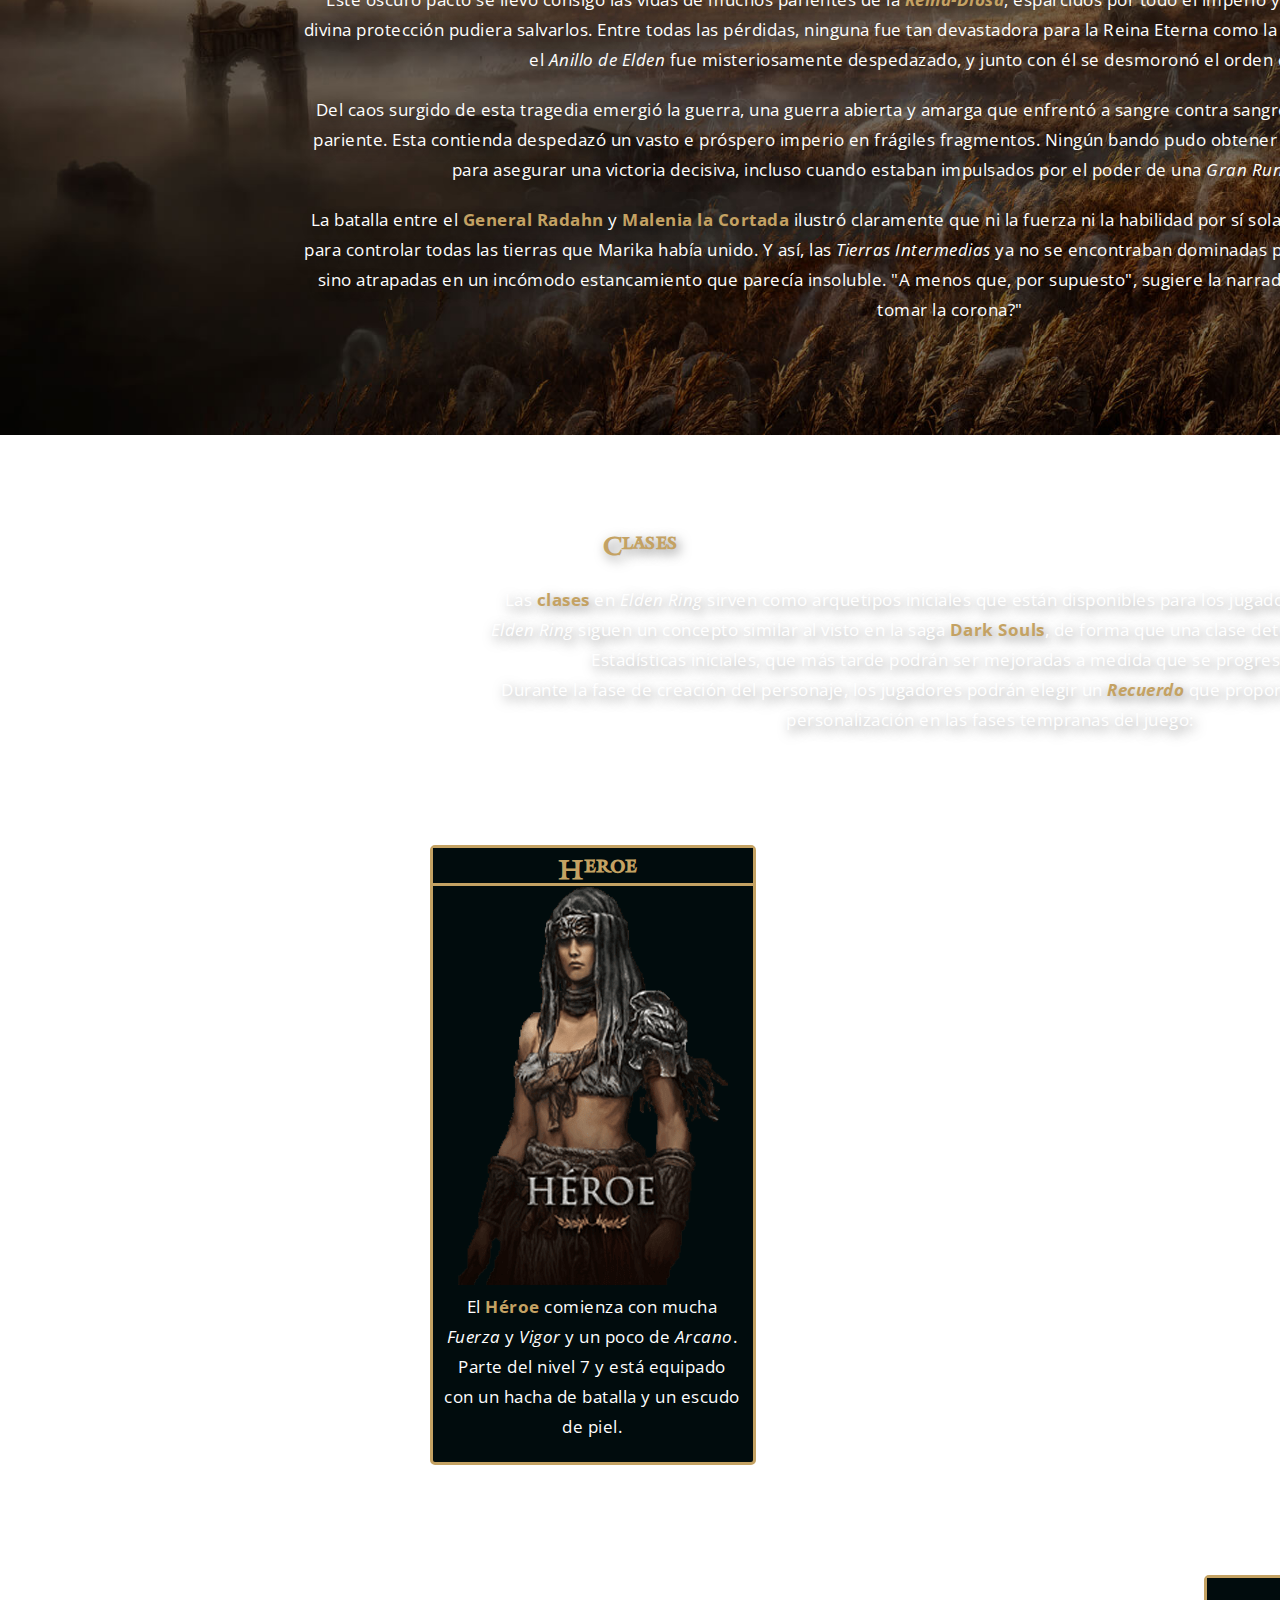
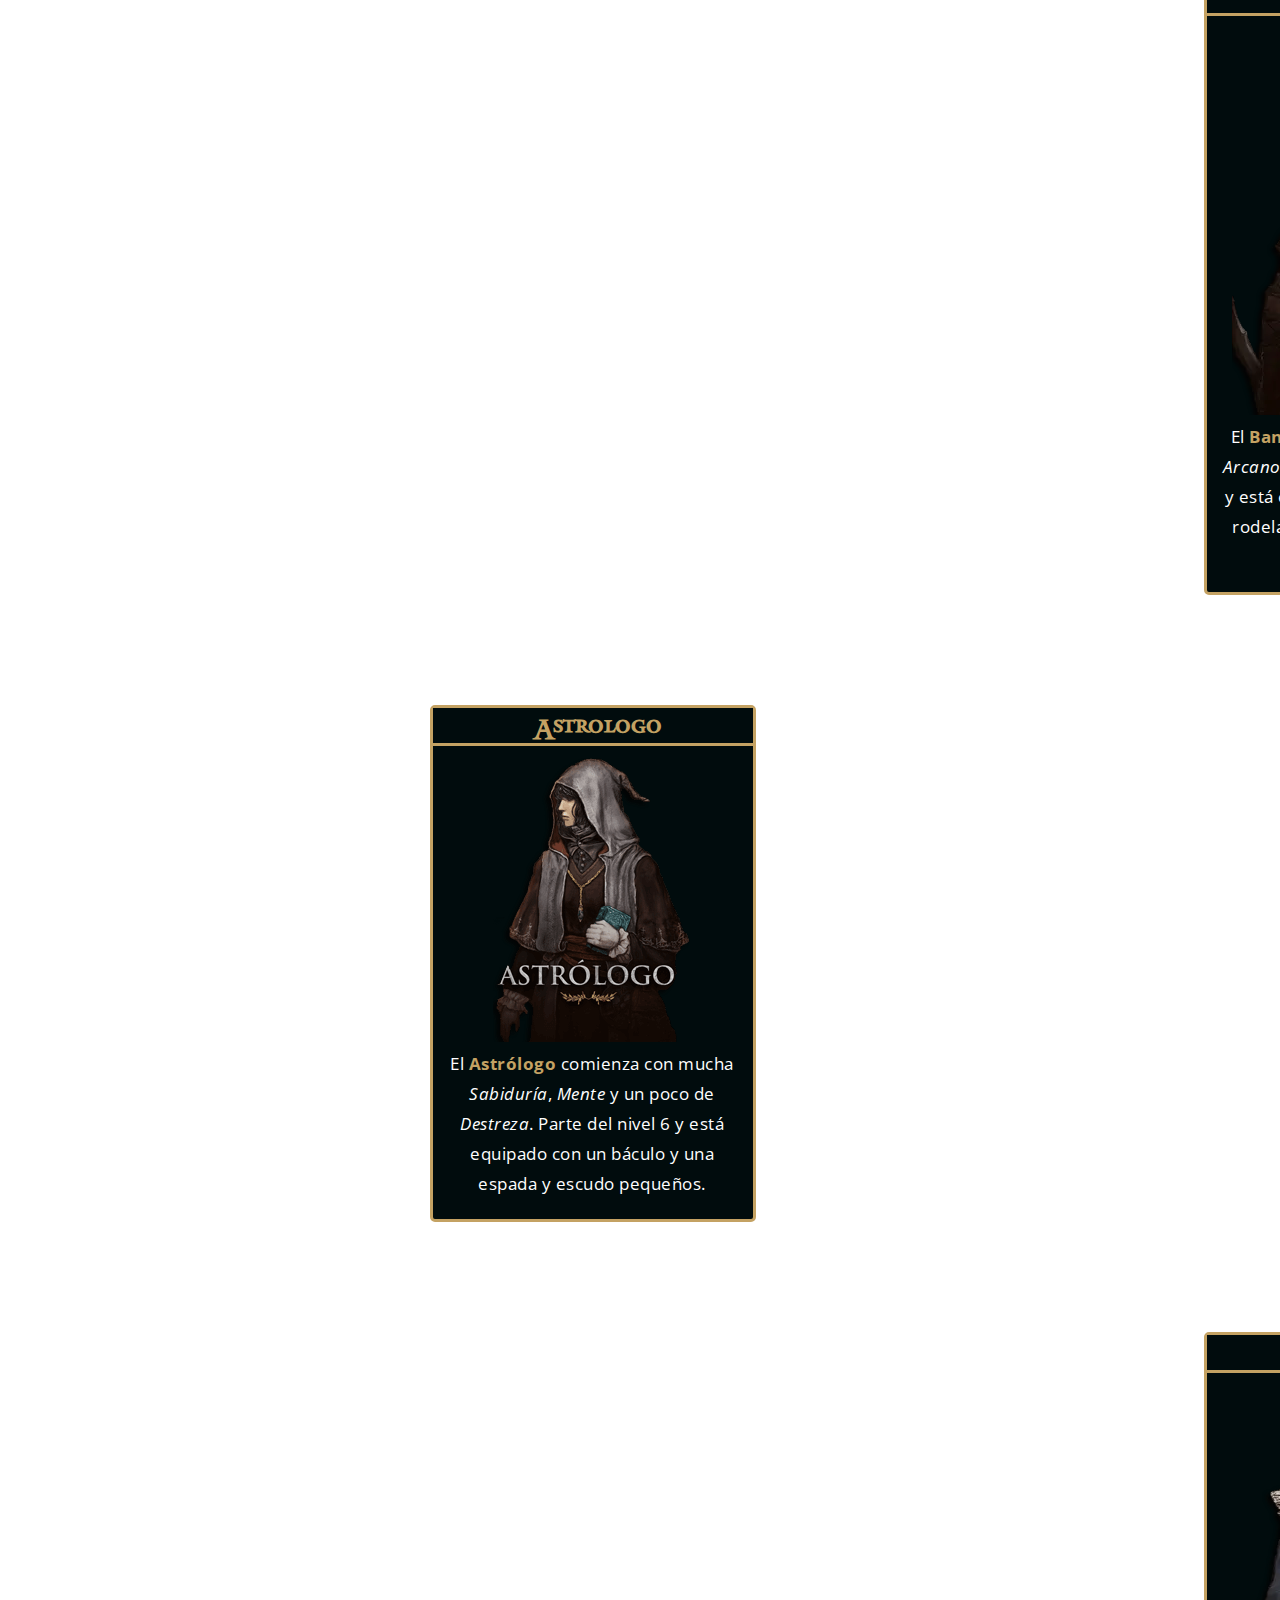
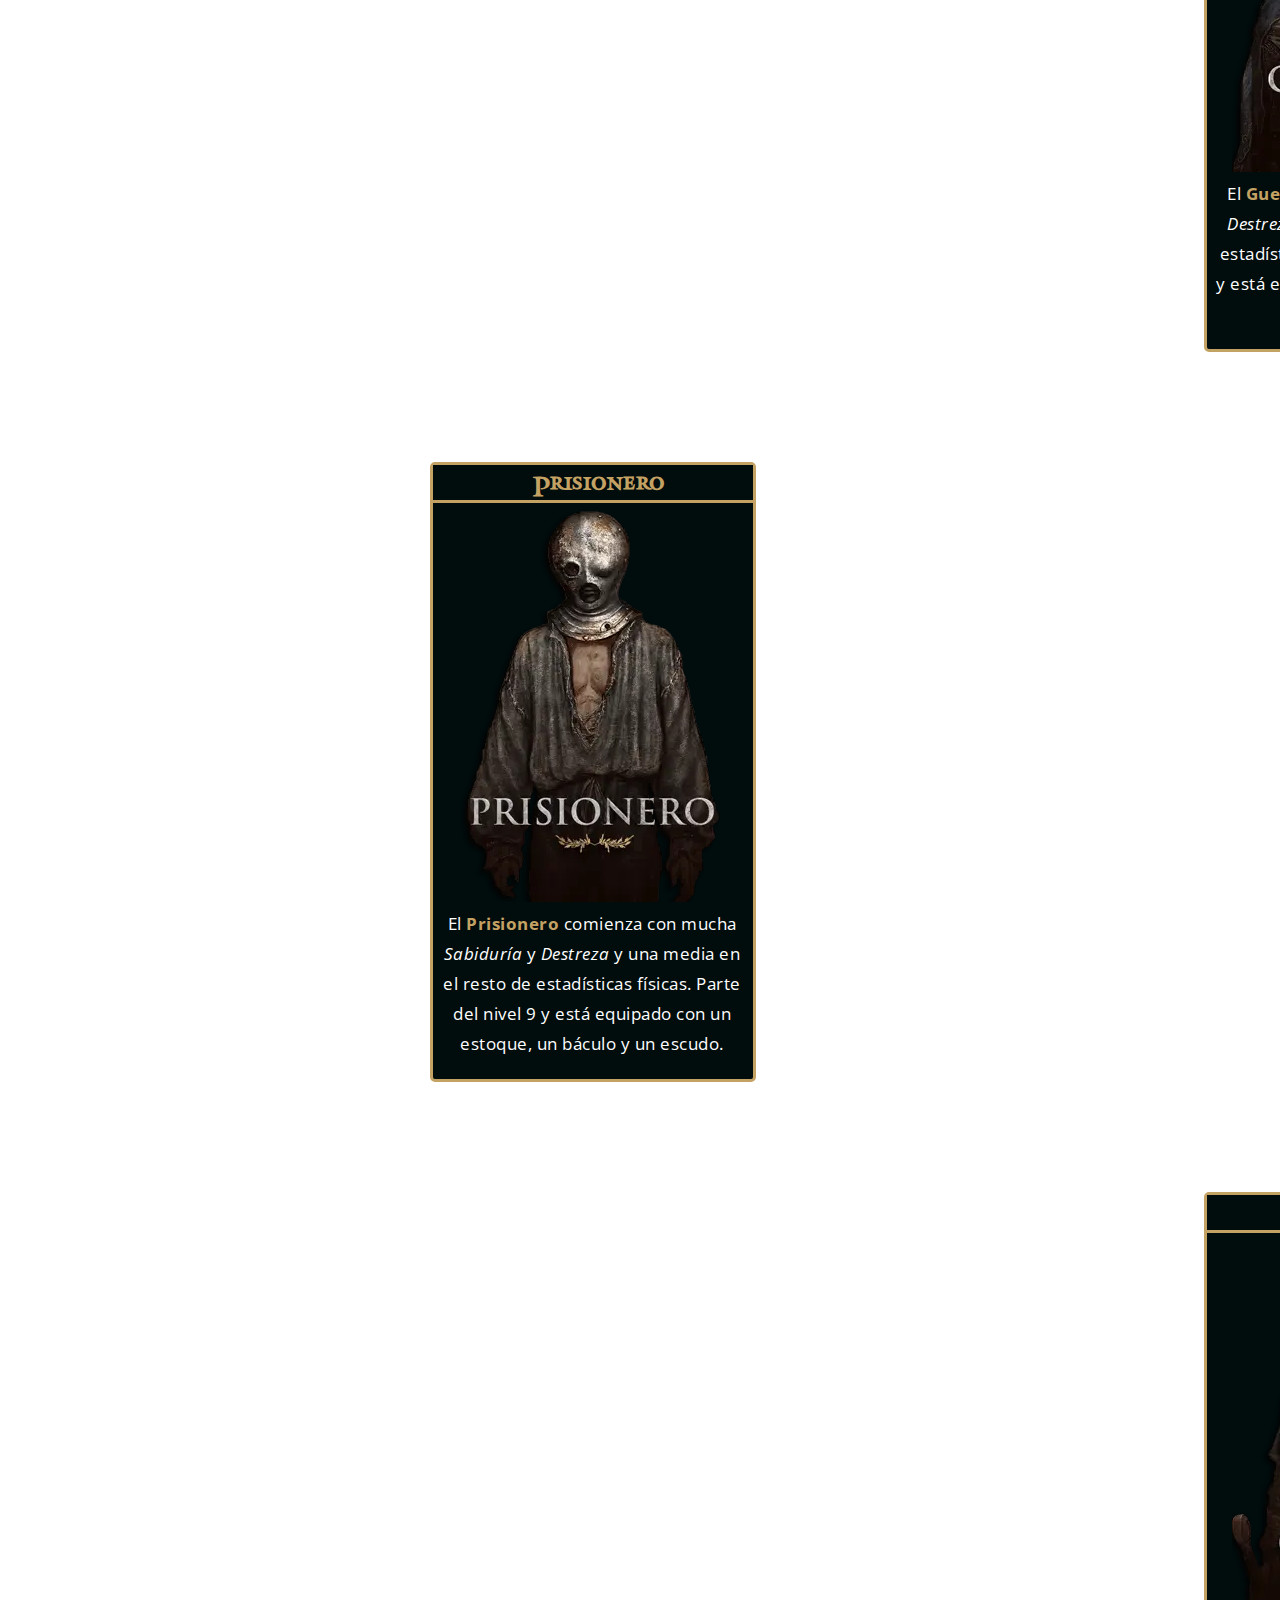
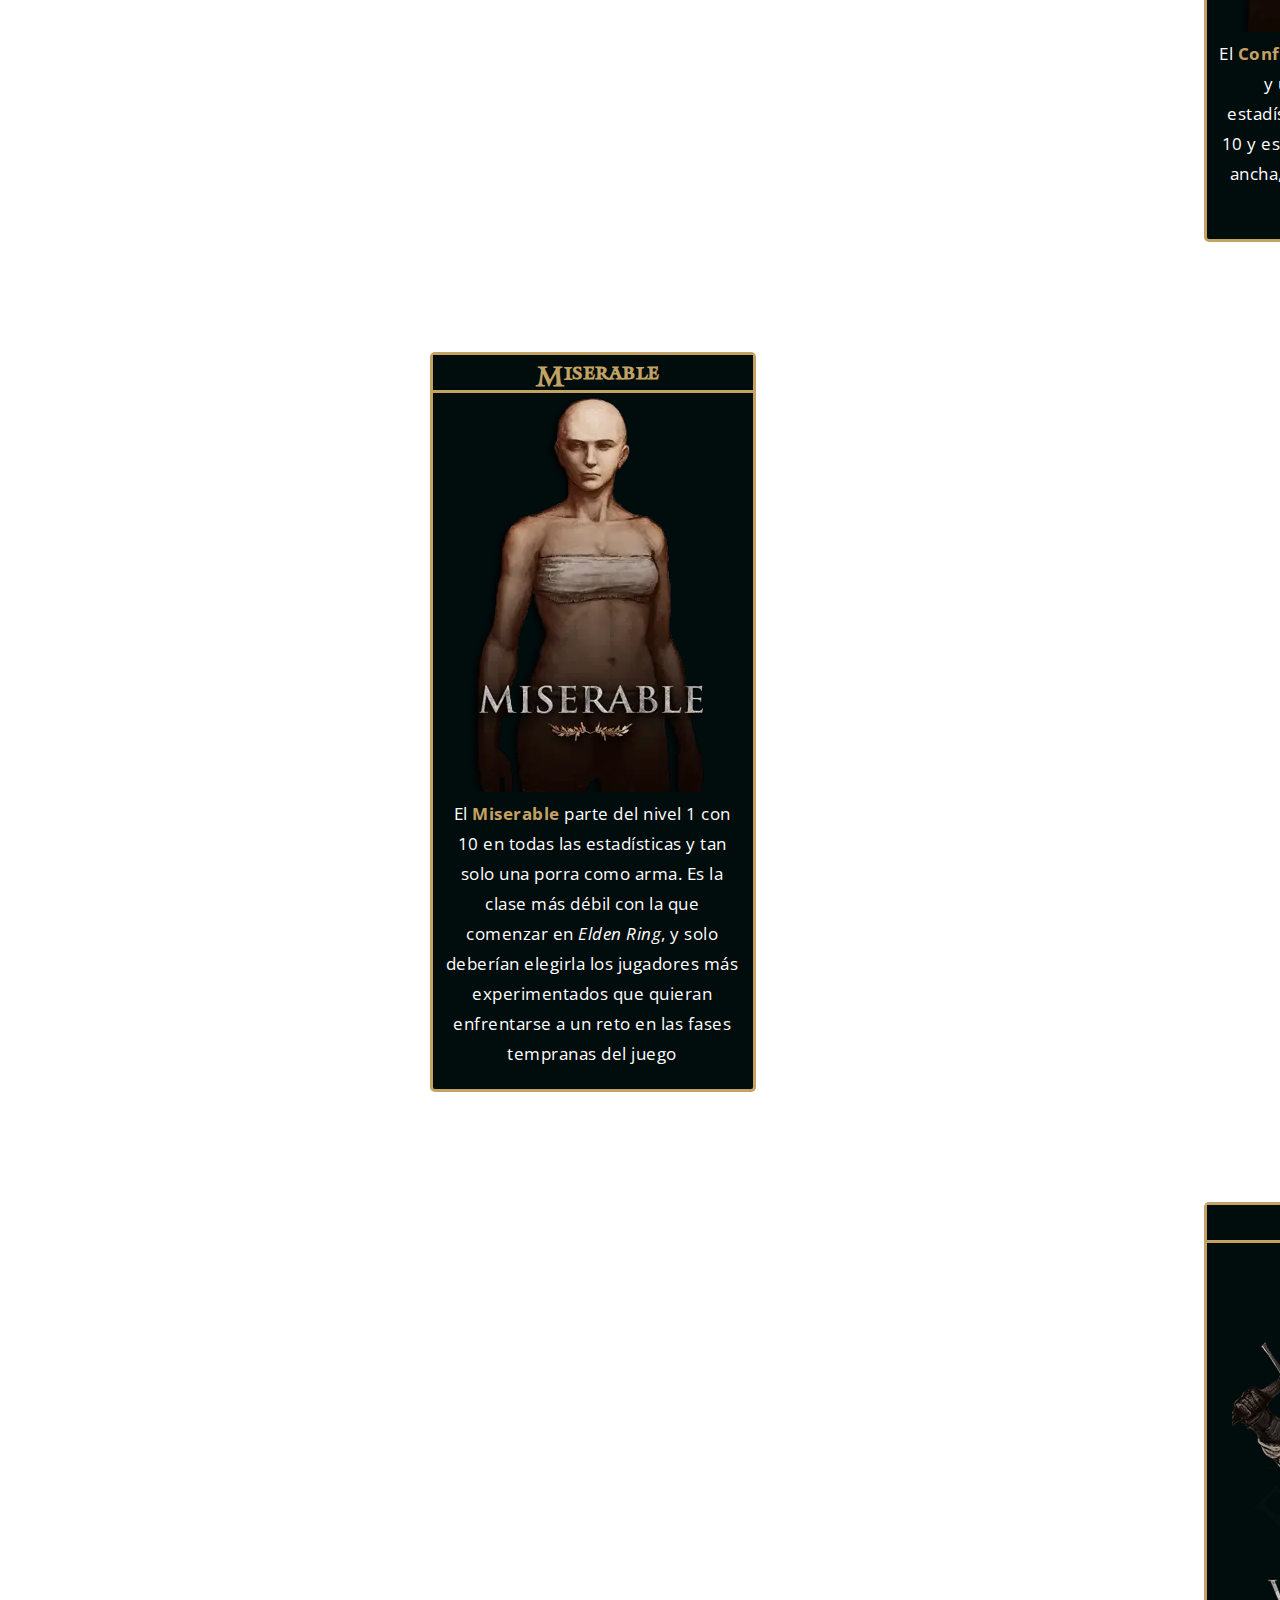
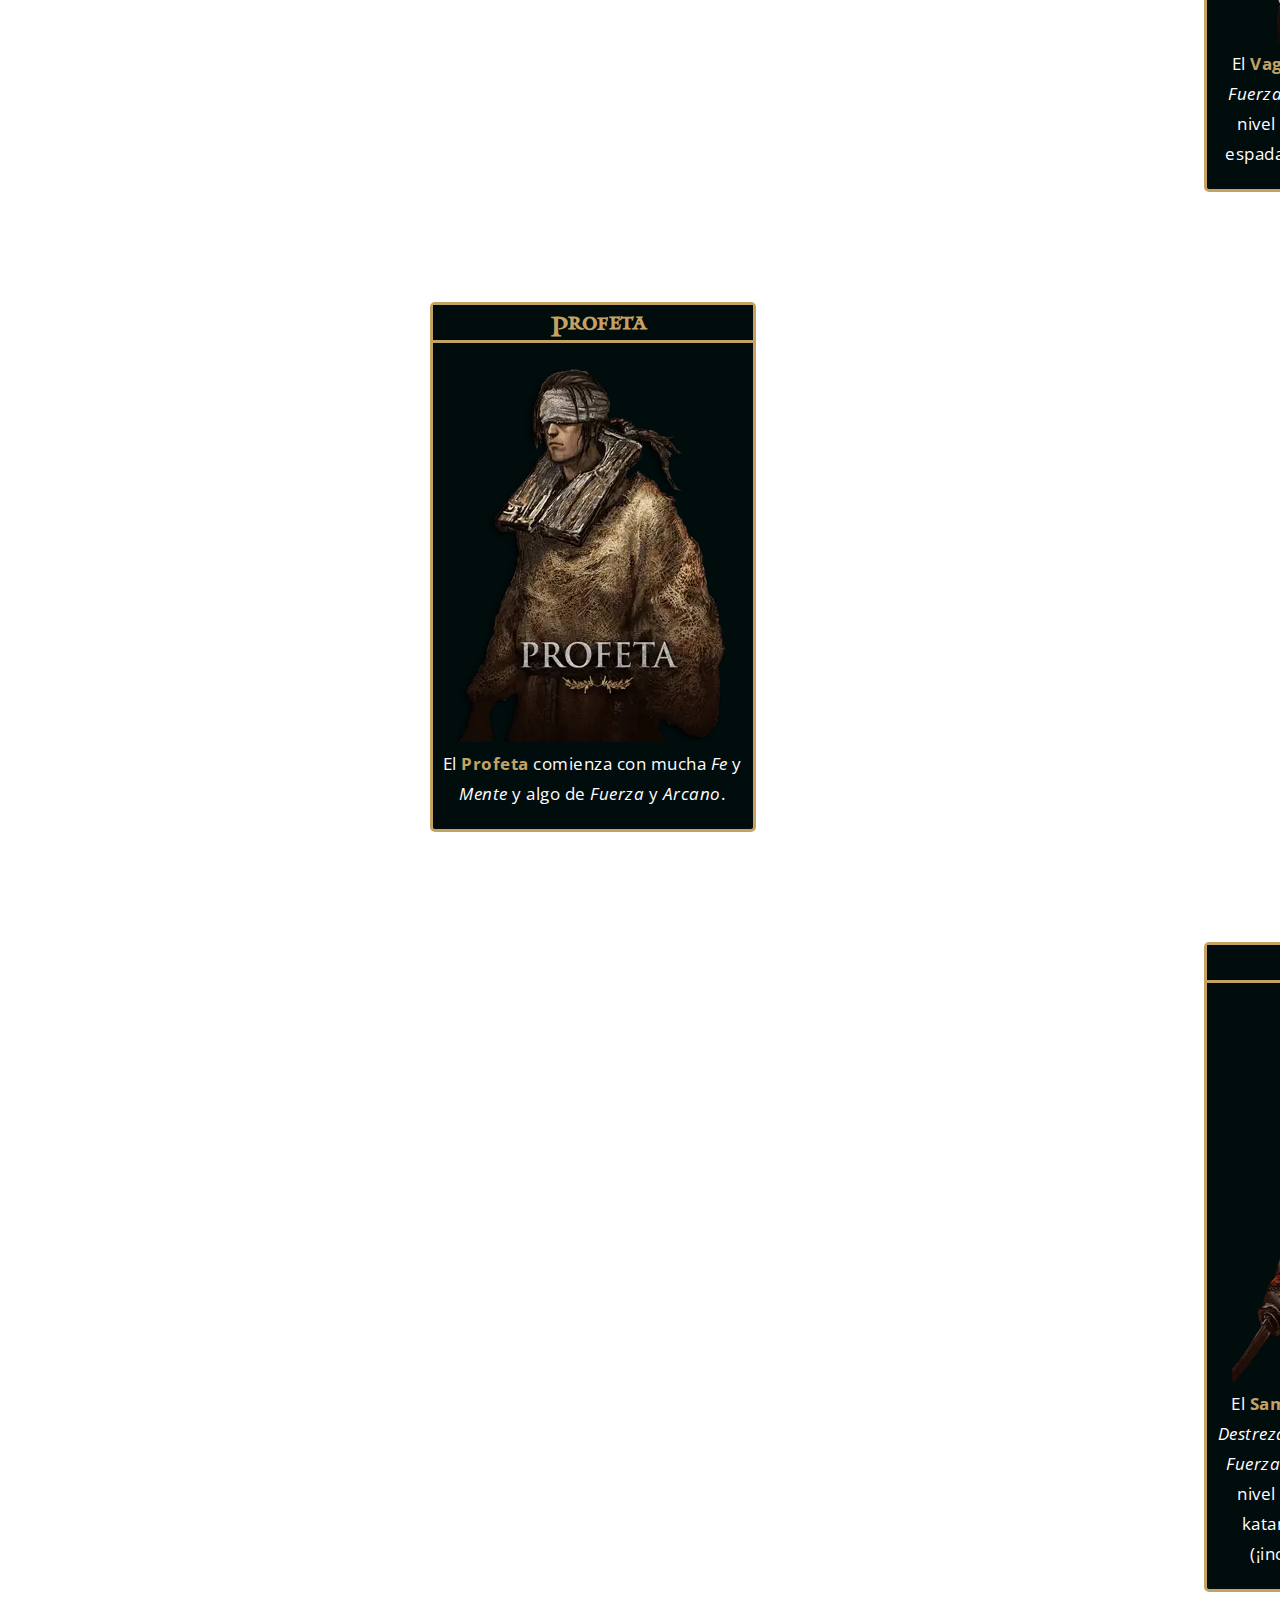
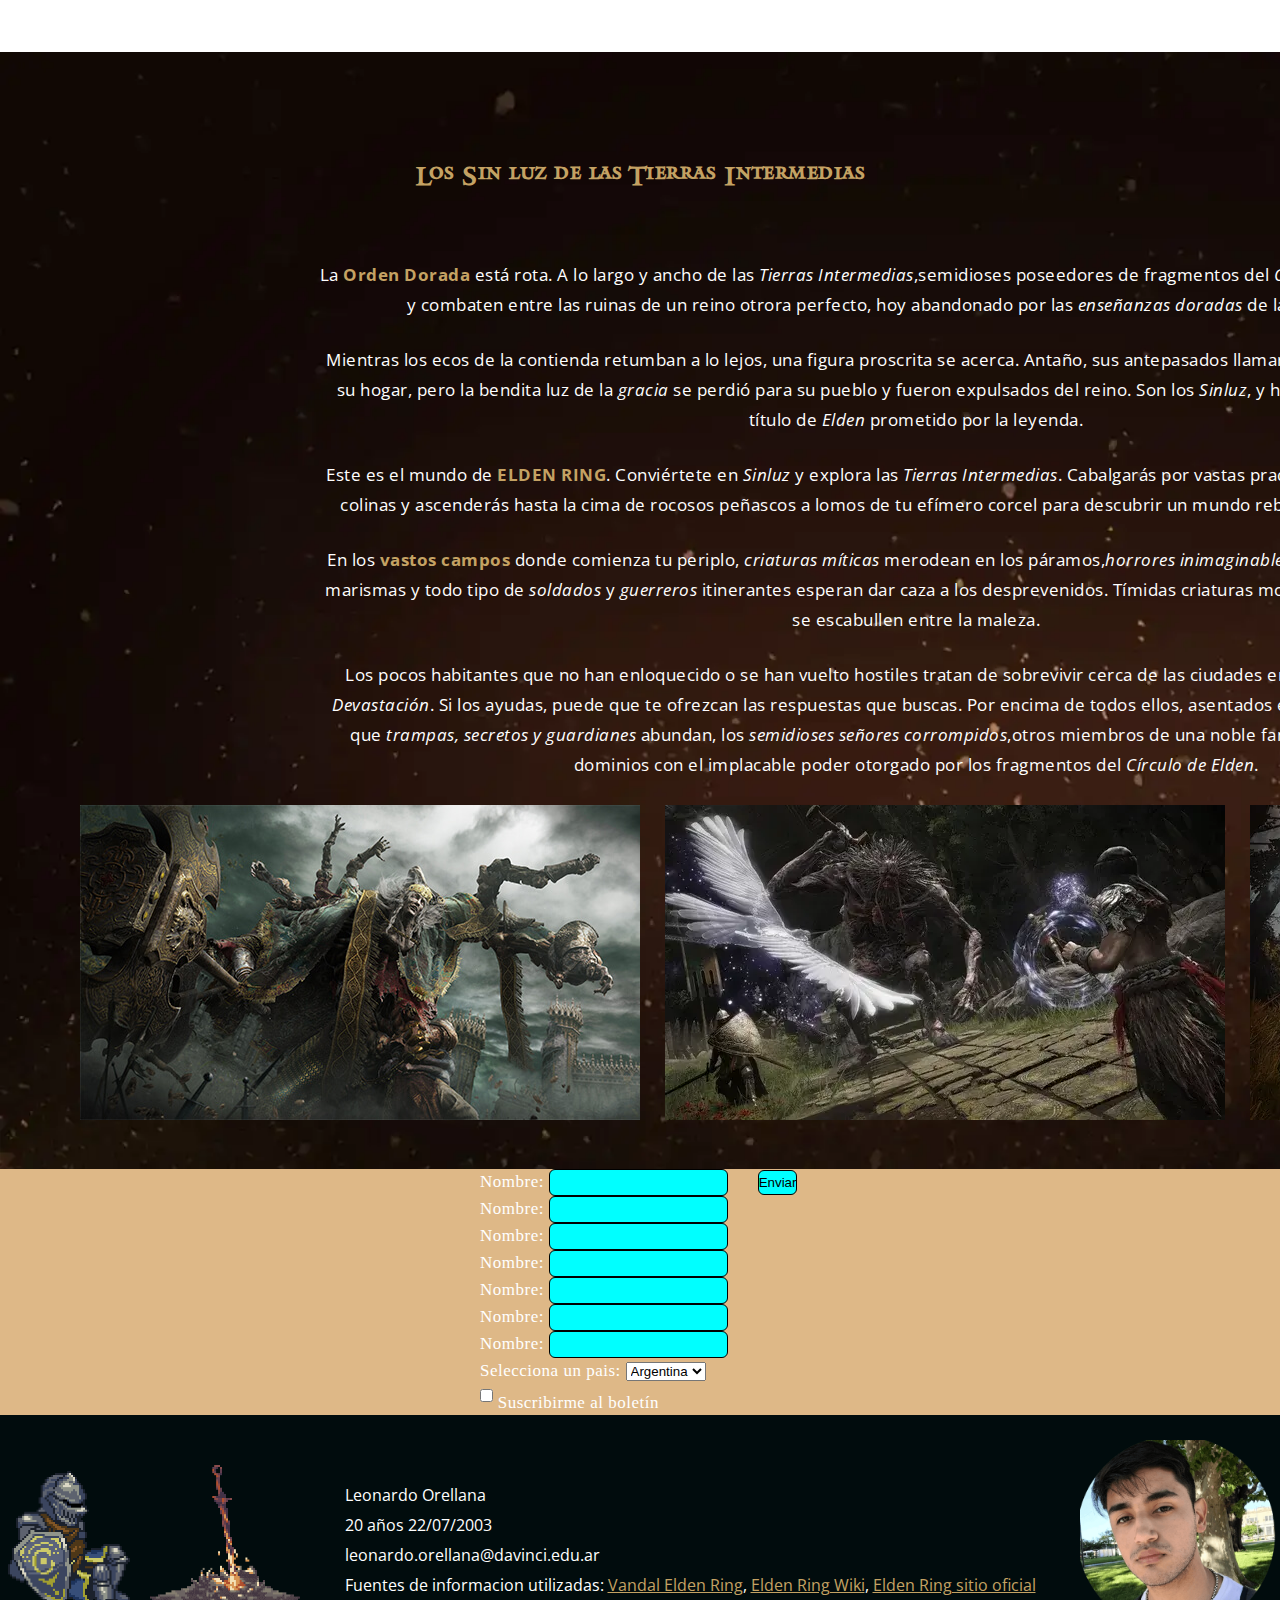
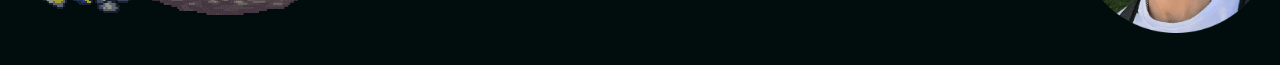
==== commit 9af8b6db: "tamaño de la pantalla" ====
--- a/index.html
+++ b/index.html
@@ -3,7 +3,7 @@
   <head>
     <meta charset="UTF-8" />
     <meta name="viewport" content="width=device-width, initial-scale=1.0" />
-    <link rel="stylesheet" href="styles.css" />
+    <link rel="stylesheet" href="estilos/styles.css" />
     <link href="Mantinia.woff" rel="stylesheet" />
     <link rel="preconnect" href="https://fonts.googleapis.com" />
     <link rel="preconnect" href="https://fonts.gstatic.com" crossorigin />
@@ -23,7 +23,7 @@
         <a href="#section-sinluz">Los Sinluz</a>
       </nav>
       <img
-        src="fondos/señor-del-circulo.jpg"
+        src="imagenes/fondos/señor-del-circulo.jpg"
         alt="banner del señor del circulo"
       />
 
@@ -36,7 +36,7 @@
         <h1 class="introduccion-title" lang="en">Elden rinG</h1>
         <img
           class="introduccion-tittle-img"
-          src="imagenes-utiles/titulo-elden-ring.png"
+          src="imagenes/imagenes-utiles/titulo-elden-ring.png"
           alt="titulo del juego elden ring"
         />
         <div class="introduccion-box-text">
@@ -59,11 +59,11 @@
             en sus vastas tierras.
           </p>
           <p>
-           Elden Ring ofrece una jugabilidad <strong lang="es">desafiante</strong> y gratificante.
-            Los jugadores tendrán que dominar un sistema de combate complejo y
-            utilizar estratégicamente una variedad de armas y habilidades
-            mágicas para superar los numerosos enemigos y jefes que pueblan el
-            mundo.
+            Elden Ring ofrece una jugabilidad
+            <strong lang="es">desafiante</strong> y gratificante. Los jugadores
+            tendrán que dominar un sistema de combate complejo y utilizar
+            estratégicamente una variedad de armas y habilidades mágicas para
+            superar los numerosos enemigos y jefes que pueblan el mundo.
           </p>
         </div>
       </section>
@@ -80,13 +80,13 @@
             <em lang="es">Tierras Intermedias</em>. Aquí, tendrán la oportunidad
             de descubrir los secretos del poderoso
             <em lang="es">Anillo de Elden</em>, enfrentarse a enemigos con
-            historias profundas, interactuar con personajes con motivaciones
-            únicas que pueden ayudar u obstaculizar su avance, y enfrentarse a
-            criaturas terroríficas.
-          </p>
-
-          <img
-            src="gifs/universo-de-fantasia.gif"
+            historias profundas, interactuar con imagenes/personajes con
+            motivaciones únicas que pueden ayudar u obstaculizar su avance, y
+            enfrentarse a criaturas terroríficas.
+          </p>
+
+          <img
+            src="imagenes/gifs/universo-de-fantasia.gif"
             alt="gif que deja ver un poco del escenario del juego"
           />
         </div>
@@ -103,7 +103,7 @@
             <strong lang="en">FromSoftware</strong>.
           </p>
           <img
-            src="gifs/exploracion.gif"
+            src="imagenes/gifs/exploracion.gif"
             alt="gif que da a concer en mas profundidad el mundo del elden ring"
           />
         </div>
@@ -118,7 +118,7 @@
             una experiencia desafiante e intensa en la que los jugadores deben
             aprender de sus errores y adaptarse para avanzar.
           </p>
-          <img src="gifs/dificultad.gif" />
+          <img src="imagenes/gifs/dificultad.gif" />
         </div>
         <div class="principal-features-souls-like">
           <h3 class="principal-features-souls-like-title">
@@ -140,7 +140,7 @@
               de guardado <em lang="es">perderán su progreso</em>.
             </p>
             <img
-              src="gifs/muerte.gif"
+              src="imagenes/gifs/muerte.gif"
               alt="cartel que indica que has muerto en el juego"
             />
           </div>
@@ -154,7 +154,10 @@
               como un rompecabezas, y solo los curiosos la reconstruirán por
               completo.
             </p>
-            <img src="gifs/baile.gif" alt="vista panoramica del mundo" />
+            <img
+              src="imagenes/gifs/baile.gif"
+              alt="vista panoramica del mundo"
+            />
           </div>
           <div class="souls-like-character-upgrade">
             <h4>Mejora de personaje</h4>
@@ -165,7 +168,7 @@
               cada muerte.
             </p>
             <img
-              src="gifs/mejora.gif"
+              src="imagenes/gifs/mejora.gif"
               alt="personaje del juego acomodandoce la armadura"
             />
           </div>
@@ -178,7 +181,7 @@
               ¿Atacar o esperar? ¿Arriesgar o protegerse? La elección es tuya.
             </p>
             <img
-              src="gifs/combate-metodico.gif"
+              src="imagenes/gifs/combate-metodico.gif"
               alt="gameplay que permite apreciar la dificultad del juego"
             />
           </div>
@@ -189,7 +192,7 @@
         <div class="history-box">
           <img
             class="history-box-caballero"
-            src="gifs/caballero-dormido.gif"
+            src="imagenes/gifs/caballero-dormido.gif"
             alt="caballero duermiendo"
           />
 
@@ -236,7 +239,7 @@
           </p>
           <img
             class="history-box-text-whit-caballero"
-            src="gifs/caballero-de-fuego.gif"
+            src="imagenes/gifs/caballero-de-fuego.gif"
             alt="caballero de fuego"
           />
           <p>
@@ -287,7 +290,7 @@
             </div>
             <img
               class="classes-imag"
-              src="Personajes/heroe.png"
+              src="imagenes/personajes/heroe.png"
               alt="clase Heroe"
             />
             <p class="classes-text">
@@ -301,7 +304,7 @@
             <div class="li-title-box">
               <h3 class="hero-titulo">Bandido</h3>
             </div>
-            <img src="personajes/bandido.webp" alt="clase Bandido" />
+            <img src="imagenes/personajes/bandido.webp" alt="clase Bandido" />
             <p>
               El <strong lang="es">Bandido</strong> comienza con mucho
               <em lang="es">Arcano</em> y <em lang="es">Destreza</em>. Parte del
@@ -313,7 +316,10 @@
             <div class="li-title-box">
               <h3 class="hero-titulo">Astrologo</h3>
             </div>
-            <img src="Personajes/astrologo.png" alt="clase astrologo" />
+            <img
+              src="imagenes/personajes/astrologo.png"
+              alt="clase astrologo"
+            />
             <p>
               El <strong lang="es">Astrólogo</strong> comienza con mucha
               <em lang="es">Sabiduría</em>, <em lang="es">Mente</em> y un poco
@@ -325,7 +331,10 @@
             <div class="li-title-box">
               <h3 class="hero-titulo">Guerrero</h3>
             </div>
-            <img src="Personajes/guerrero.webp" alt="clase guerrrero" />
+            <img
+              src="imagenes/personajes/guerrero.webp"
+              alt="clase guerrrero"
+            />
             <p>
               El <strong lang="es">Guerrero</strong> comienza con mucha
               <em lang="es">Destreza</em> y una media del resto de estadísticas
@@ -337,7 +346,10 @@
             <div class="li-title-box">
               <h3 class="hero-titulo">Prisionero</h3>
             </div>
-            <img src="Personajes/prisionero.webp" alt="clase prisionero" />
+            <img
+              src="imagenes/personajes/prisionero.webp"
+              alt="clase prisionero"
+            />
             <p>
               El <strong lang="es">Prisionero</strong> comienza con mucha
               <em lang="es">Sabiduría</em> y <em lang="es">Destreza</em> y una
@@ -349,7 +361,7 @@
             <div class="li-title-box">
               <h3 class="hero-titulo">Confesor</h3>
             </div>
-            <img src="Personajes/confesor.webp" alt="clase confesor" />
+            <img src="imagenes/personajes/confesor.webp" alt="clase confesor" />
             <p>
               El <strong lang="es">Confesor</strong> comienza con mucha<em
                 lang="es"
@@ -365,7 +377,10 @@
             <div class="li-title-box">
               <h3 class="hero-titulo">Miserable</h3>
             </div>
-            <img src="Personajes/miserable.webp" alt="clase miserable" />
+            <img
+              src="imagenes/personajes/miserable.webp"
+              alt="clase miserable"
+            />
             <p>
               El <strong lang="es">Miserable</strong> parte del nivel 1 con 10
               en todas las estadísticas y tan solo una porra como arma. Es la
@@ -379,7 +394,10 @@
             <div class="li-title-box">
               <h3 class="hero-titulo">Vagante</h3>
             </div>
-            <img src="Personajes/vagabundo.webp" alt="clase vagabundo" />
+            <img
+              src="imagenes/personajes/vagabundo.webp"
+              alt="clase vagabundo"
+            />
             <p>
               El <strong lang="es">Vagante</strong> comienza con mucha
               <em lang="es">Fuerza</em>, <em lang="es">Vigor</em> y
@@ -391,7 +409,7 @@
             <div class="li-title-box">
               <h3 class="hero-titulo">Profeta</h3>
             </div>
-            <img src="Personajes/profeta.webp" alt="clase profeta" />
+            <img src="imagenes/personajes/profeta.webp" alt="clase profeta" />
             <p>
               El <strong lang="es">Profeta</strong> comienza con mucha
               <em lang="es">Fe</em> y <em lang="es">Mente</em> y algo de
@@ -402,7 +420,7 @@
             <div class="li-title-box">
               <h3 class="hero-titulo">Samurai</h3>
             </div>
-            <img src="Personajes/samurai.webp" alt="clase samurai" />
+            <img src="imagenes/personajes/samurai.webp" alt="clase samurai" />
             <p>
               El <strong>Samurái</strong> comienza con mucha
               <em lang="es">Destreza</em> y una media equilibrada en
@@ -466,27 +484,84 @@
         </p>
         <div class="sin-luz-imgs">
           <img
-            src="imagenes-utiles/jefe.jpg"
+            src="imagenes/imagenes-utiles/jefe.jpg"
             alt="uno de los enemigos principales del juego"
           />
           <img
-            src="imagenes-utiles/combatiendo-enemigos.webp"
+            src="imagenes/imagenes-utiles/combatiendo-enemigos.webp"
             alt="jugador explorando y encontrandose con enemigos del juego"
           />
           <img
-            src="imagenes-utiles/enemigo-por-detras.webp"
+            src="imagenes/imagenes-utiles/enemigo-por-detras.webp"
             alt="jugador cabalgando se encuentra con un enemigo por la espalda"
           />
         </div>
+      </section>
+      <section class="section-form">
+        <form action="" method="post">
+          <div>
+          <div>
+            <label for="nombre">Nombre:</label>
+            <input type="text" id="nombre" name="nombre" required />
+          </div>
+          <div>
+            <label for="nombre">Nombre:</label>
+            <input type="text" id="nombre" name="nombre" required />
+          </div>
+          <div>
+            <label for="nombre">Nombre:</label>
+            <input type="text" id="nombre" name="nombre" required />
+          </div>
+          <div>
+            <label for="nombre">Nombre:</label>
+            <input type="text" id="nombre" name="nombre" required />
+          </div>
+          <div>
+            <label for="nombre">Nombre:</label>
+            <input type="text" id="nombre" name="nombre" required />
+          </div>
+          <div>
+            <label for="nombre">Nombre:</label>
+            <input type="text" id="nombre" name="nombre" required />
+          </div>
+          <div>
+            <label for="nombre">Nombre:</label>
+            <input type="text" id="nombre" name="nombre" required />
+          </div>
+          <div>
+            <label for="nombre">Selecciona un pais:</label>
+
+            <select id="pais" name="pais">
+              <option value="argentina">Argentina</option>
+              <option value="brasil">Brasil</option>
+              <option value="chile">Chile</option>
+              <!-- Agrega más opciones aquí -->
+            </select>
+          </div>
+          <div>
+            <input
+              type="checkbox"
+              id="suscripcion"
+              name="suscripcion"
+              value="true"
+            />
+            <label for="suscripcion">Suscribirme al boletín</label>
+          </div>
+        </div>
+          <div><input type="submit" value="Enviar" /></div>
+        </form>
       </section>
     </main>
     <footer class="footer-box">
       <div class="box-imgs">
         <img
-          src="gifs/personaje-descansando.gif"
+          src="imagenes/gifs/personaje-descansando.gif"
           alt="personaje del juego descansando"
         />
-        <img src="gifs/fogata.gif" alt="fogata carracteristica del juego" />
+        <img
+          src="imagenes/gifs/fogata.gif"
+          alt="fogata carracteristica del juego"
+        />
       </div>
       <div class="footer-text">
         <p>Leonardo Orellana</p>
@@ -508,7 +583,7 @@
       </div>
       <img
         class="footer-img"
-        src="imagenes-utiles/foto-mia.png"
+        src="imagenes/imagenes-utiles/foto-mia.png"
         alt="Foto de perfil propia"
       />
     </footer>
--- a/estilos/styles.css
+++ b/estilos/styles.css
@@ -0,0 +1,529 @@
+@font-face {
+  font-family: "eldenFont";
+  font-style: normal;
+  font-weight: 200;
+  src: local("mantinia-woff"), url(mantinia.woff) format("woff");
+}
+/*------------Estilos de las etiquetas principales----------*/
+* {
+  padding: 0;
+  margin: 0;
+}
+h2,
+h3,
+h4 {
+  color: #c4a263;
+  font-family: "eldenFont";
+  letter-spacing: 0.5px;
+  line-height: 25px;
+}
+p {
+  font-family: "Open Sans", sans-serif;
+  line-height: 30px;
+}
+strong {
+  color: #c4a263;
+}
+/* estilos del header */
+header {
+  position: relative;
+  max-width: 1920px;
+  max-height: 900px;
+  overflow: hidden;
+
+}
+header img {
+  max-width: 1920px;  
+  height: 800px;
+  padding-top: 40px;
+}
+/*Estilos del Nav*/
+.header-nav {
+  position: fixed;
+  align-content: center;
+  width: 1920px;
+  height: 60px;
+  margin: 0;
+  font-family: "eldenFont";
+  letter-spacing: 0.5px;
+  line-height: 25px;
+  background: #010c0d;
+  z-index: 1;
+  text-indent: 10px;
+}
+.header-start-adventure {
+  background-color: #010c0d;
+  margin-top: -4px;
+  font-family: "Open Sans", sans-serif;
+  text-align: center;
+  font-size: 26px;
+  height: 60px;
+  align-content: center;
+}
+.header-start-adventure a {
+  margin-left: 33px;
+  color: #c4a263;
+  text-decoration: none;
+}
+.header-start-adventure a:hover {
+  color: #ffd586;
+}
+
+.header-nav a {
+  font-size: 20px;
+  padding-left: 15px;
+  text-decoration: none;
+  color: #c4a263;
+}
+.header-nav a:hover {
+  color: white;
+}
+
+main {
+  color: white;
+  max-width: 1920px;
+  font-size: 17px;
+  letter-spacing: 0.5px;
+  line-height: 25px;
+  overflow: hidden;
+}
+/*-------------------Estilos de la seccion introduccion------------------*/
+.introduccion-box-elden-ring {
+  background-image: url(../imagenes/fondos/fondo-seccion-introduccion.jpg);
+  background-size: auto;
+  background-repeat: no-repeat;
+  height: 1080px;
+}
+.introduccion-title {
+  display: none;
+}
+.introduccion-tittle-img {
+  width: 650px;
+  padding-left: 620px;
+  padding-top: 90px;
+  filter: drop-shadow();
+}
+.introduccion-box-text{
+  width: 1200px;
+  padding-top: 360px;
+  padding-left: 370px;
+  font-size: 19px;
+  font-weight: normal;
+  text-align: center;
+}
+.introduccion-box-elden-ring p {
+  padding-bottom: 15px;
+
+}
+/*----------Estilos de la seccion carracteristicas--------------------*/
+.section-principal-features {
+  position: relative;
+  height: 450px;
+  height: 2290px;
+  text-align: center;
+  background-image: url(../imagenes/fondos/fondo-seccion-caracteristicas.jpg);
+  background-size: contain;
+}
+.section-principal-features h2 {
+  padding-top: 80px;
+}
+.principal-features p {
+  color: white;
+  font-size: 17px;
+}
+/*-------->Estilos de la seccion carracteristicas universo de fantasía*/
+.principal-features-fantasy {
+  position: relative;
+  text-align: center;
+  margin-top: 80px;
+  height: 450px;
+}
+.principal-features-fantasy h3 {
+  position: absolute;
+  left: 1160px;
+  font-size: 22px;
+  top: 80px;
+}
+.principal-features-fantasy p {
+  position: absolute;
+  font-size: 17px;
+  width: 500px;
+  left: 1000px;
+  top: 120px;
+}
+.principal-features-fantasy img {
+  position: absolute;
+  width: 650px;
+  left: 200px;
+}
+
+/*-------->Estilos de la seccion carracteristicas de exploracion*/
+.principal-features-exploracion {
+  position: relative;
+  height: 450px;
+}
+.principal-features-exploracion h3 {
+  position: absolute;
+  font-size: 22px;
+  left: 324px;
+}
+.principal-features-exploracion p {
+  position: absolute;
+  font-size: 17px;
+  width: 500px;
+  top: 40px;
+  padding-top: 12px;
+  left: 300px;
+}
+.principal-features-exploracion img {
+  width: 650px;
+  height: 365px;
+  left: 1000px;
+  position: absolute;
+}
+
+/*-------->Estilos de la seccion carracteristicas nivel*/
+.principal-features-level {
+  position: relative;
+  height: 450px;
+}
+.principal-features-level h3 {
+  position: absolute;
+  font-size: 22px;
+  left: 1226px;
+}
+.principal-features-level p {
+  position: absolute;
+  font-size: 17px;
+  left: 1030px;
+  top: 40px;
+  padding-top: 12px;
+
+  width: 500px;
+}
+.principal-features-level img {
+  position: absolute;
+  width: 650px;
+  left: 200px;
+}
+
+/*-------->Estilos de la seccion carracteristicas souls like*/
+.principal-features-souls-like {
+  position: absolute;
+  margin-top: 35px;
+  width: 1920px;
+}
+.principal-features-souls-like-title {
+  font-size: 30px;
+}
+.principal-features-souls-like-text {
+  margin-left: 735px;
+  font-size: 17px;
+  width: 454px;
+  font-weight: bold;
+  text-align: center;
+  padding-top: 12px;
+
+  margin-top: 17px;
+}
+/*--------------------------->souls like ---->level*/
+.souls-like-level {
+  position: absolute;
+  top: 197px;
+  left: 20px;
+  height: 450px;
+  width: 433px;
+}
+.souls-like-level h4 {
+  left: -730px;
+  bottom: 20px;
+  font-size: 23px;
+}
+.souls-like-level p {
+  font-size: 18px;
+  left: -730px;
+  padding-top: 12px;
+}
+.souls-like-level img {
+  width: 350px;
+  height: 250px;
+  margin-top: 40px;
+}
+/*--------------------------->souls like ---->narrativa*/
+.souls-like-environmental-narrative {
+  position: absolute;
+  top: 197px;
+  height: 450px;
+  width: 462px;
+  left: 500px;
+}
+
+.souls-like-environmental-narrative h4 {
+  left: -100px;
+  bottom: 20px;
+  font-size: 23px;
+}
+
+.souls-like-environmental-narrative p {
+  font-size: 17px;
+  width: 462px;
+  padding-top: 12px;
+}
+.souls-like-environmental-narrative img {
+  width: 350px;
+  height: 250px;
+  margin-top: 40px;
+}
+/*--------------------------->souls like ---->mejora de personaje*/
+
+.souls-like-character-upgrade {
+  height: 450px;
+  width: 350px;
+  position: absolute;
+  top: 197px;
+  left: 1040px;
+}
+
+.souls-like-character-upgrade h4 {
+  left: 300px;
+  bottom: 20px;
+  font-size: 23px;
+}
+
+.souls-like-character-upgrade p {
+  font-size: 17px;
+  width: 350px;
+  left: 300px;
+  padding-top: 12px;
+}
+.souls-like-character-upgrade img {
+  width: 350px;
+  height: 250px;
+  margin-top: 70px;
+}
+/*--------------------------->souls like ---->combate metodico*/
+.Methodical-Combat {
+  position: absolute;
+  top: 197px;
+  height: 450px;
+  width: 350px;
+  left: 1490px;
+}
+
+.Methodical-Combat h4 {
+  left: 700px;
+  bottom: 20px;
+  font-size: 23px;
+}
+
+.Methodical-Combat p {
+  font-size: 17px;
+  padding-top: 12px;
+
+  left: 700px;
+  width: 350px;
+}
+.Methodical-Combat img {
+  width: 350px;
+  height: 250px;
+  margin-top: 73px;
+}
+
+/*----------------------Section Historia/*----------------------*/
+.section-history {
+  background-image: url(../imagenes/fondos/fondo-seccion-historia.jpg);
+  background-size: cover;
+  background-repeat: no-repeat;
+  max-width: 1920px;
+  text-shadow: 3px 4px 12px rgba(0, 0, 0, 0.5);
+}
+
+.history-title {
+  align-content: center;
+  padding-top: 150px;
+  text-shadow: 3px 4px 12px rgba(0, 0, 0, 0.5);
+  margin-left: 900px;
+}
+
+.history-box {
+  width: 1300px;
+  align-content: center;
+  text-align: center;
+  margin-top: 30px;
+  margin-left: 300px;
+  padding-bottom: 90px;
+}
+/* estilos de los gifs utilizados en la seccion */
+.history-box-caballero {
+  float: left;
+  width: 100px;
+}
+.history-box-text-whit-caballero {
+  float: right;
+  width: 150px;
+}
+
+/*estilo de los parafos dentro del contenedor*/
+
+.history-box p {
+  color: white;
+  font-size: 17px;
+  padding-bottom: 20px;
+  text-align: center;
+  text-shadow: 3px 4px 12px rgba(0, 0, 0, 0.5);
+}
+/*----------------------seccion clases------------------- */
+.section-classes {
+  max-width: 1920px;
+  position: relative;
+  background-image: url(../imagenes/fondos/fondo-diosa.jpg);
+  background-attachment: fixed;
+  text-align: center;
+}
+.section-classes ul,
+li {
+  text-decoration: none;
+  list-style: none;
+}
+.section-classes ul {
+  padding-bottom: 60px;
+}
+.classes-title {
+  padding-top: 100px;
+  text-shadow: 3px 4px 12px rgba(0, 0, 0, 0.5);
+}
+.box-classes-text {
+  align-content: center;
+  width: 1000px;
+  margin-left: 490px;
+  margin-top: 25px;
+  font-size: 17px;
+  text-shadow: 3px 4px 12px rgba(0, 0, 0, 0.5);
+}
+
+.li-title-box {
+  width: 100%;
+  background-color: #010c0d;
+  border-bottom: #c4a263 solid;
+}
+.li-title-box h3 {
+  margin-left: 10px;
+}
+
+.classes-li-rigth {
+  position: relative;
+  border: #c4a263 solid;
+  border-radius: 5px;
+  text-align: center;
+  margin-top: 110px;
+  left: 1204px;
+  width: 320px;
+  background-color: #010c0d;
+}
+.classes-li-rigth p {
+  width: 300px;
+  padding-bottom: 20px;
+  padding-left: 9px;
+}
+.classes-li-rigth h3 {
+  padding-top: 10px;
+  font-size: 27px;
+}
+
+.classes-li-left {
+  position: relative;
+  border: #c4a263 solid;
+  border-radius: 5px;
+  text-align: center;
+  margin-top: 110px;
+  width: 320px;
+  left: 430px;
+  background-color: #010c0d;
+}
+.classes-li-left p {
+  width: 300px;
+  padding-bottom: 20px;
+  padding-left: 9px;
+}
+.classes-li-left h3 {
+  padding-top: 10px;
+  margin-left: 10px;
+  font-size: 27px;
+}
+
+/* -------------------secccion los sin luz------------------------------- */
+.section-sinluz {
+  max-width: 1920px;
+  height: auto;
+  text-align: center;
+  background-image: url(../imagenes/fondos/fondo-fuego.webp);
+  background-repeat: no-repeat;
+  background-size: cover;
+}
+.sinluz-title {
+  padding-top: 113px;
+  padding-bottom: 70px;
+}
+.section-sinluz p {
+  width: 1200px;
+  margin-bottom: 25px;
+  font-size: 17px;
+  margin-left: 316px;
+}
+.sin-luz-imgs {
+  display: flex;
+  gap: 25px;
+  padding-bottom: 49px;
+  margin-left: 80px;
+}
+/*---------------------------estilos del footer--------------------------------- */
+.footer-box {
+  max-width: 1920px;
+  display: flex;
+  flex-direction: row;
+  justify-content: space-between;
+  align-items: center;
+  background-color: #010c0d;
+  height: 250px;
+  color: white;
+}
+.footer-box a {
+
+  color: #c4a263;
+}
+.footer-img {
+  width: 200px;
+  height: 200px;
+}
+.footer-text {
+
+}
+.box-imgs {
+display: flex;
+flex-direction: row;
+}
+.box-imgs img {
+  width: 150px;
+}
+/*---------------------------estilos del formulario--------------------------------- */
+.section-form{
+  display: flex;
+  justify-content: center;
+  background-color: burlywood;
+  width: 1920px;
+}
+form{
+  display: flex;
+  flex-direction: row;
+  flex-wrap: wrap;
+  width: 960px;
+  gap: 30px;
+}
+
+
+form input{
+  height: 25px;
+  border-radius: 6px;
+  background-color: aqua;
+  border: black solid 1px;
+}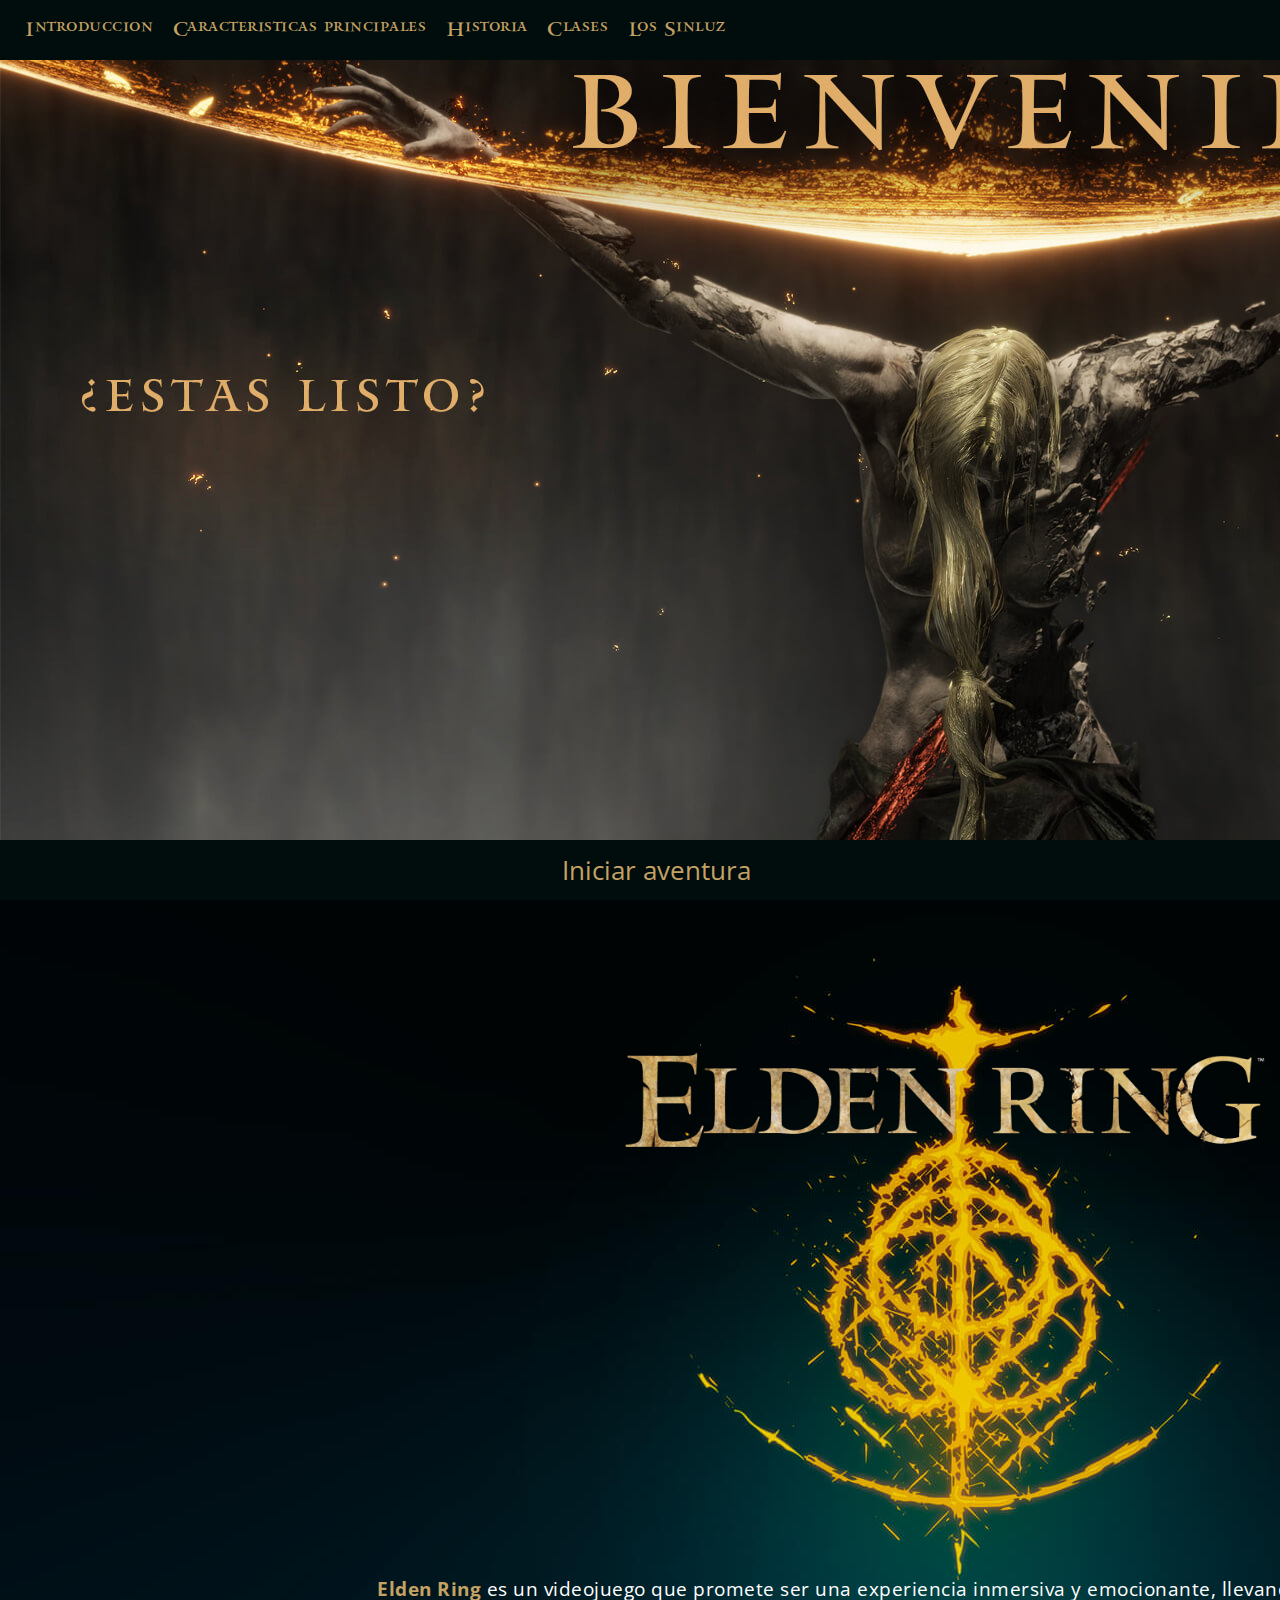
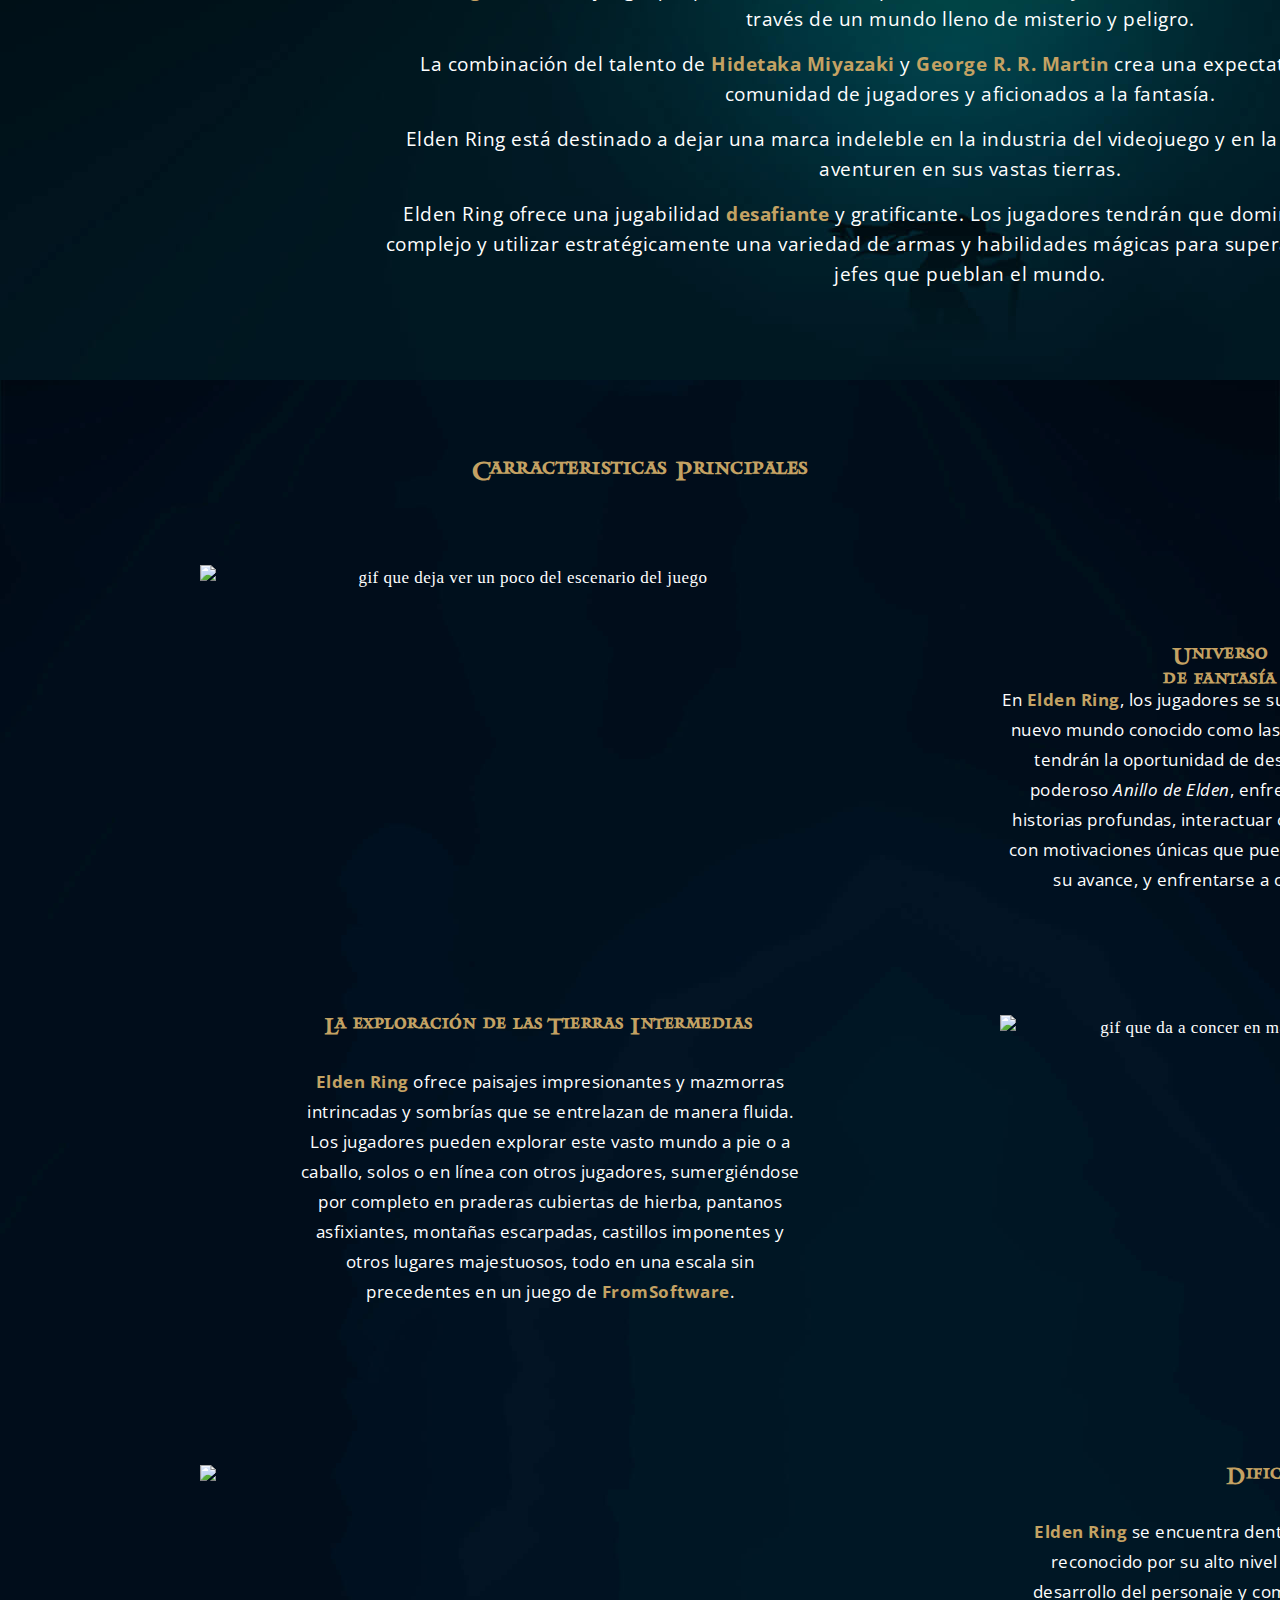
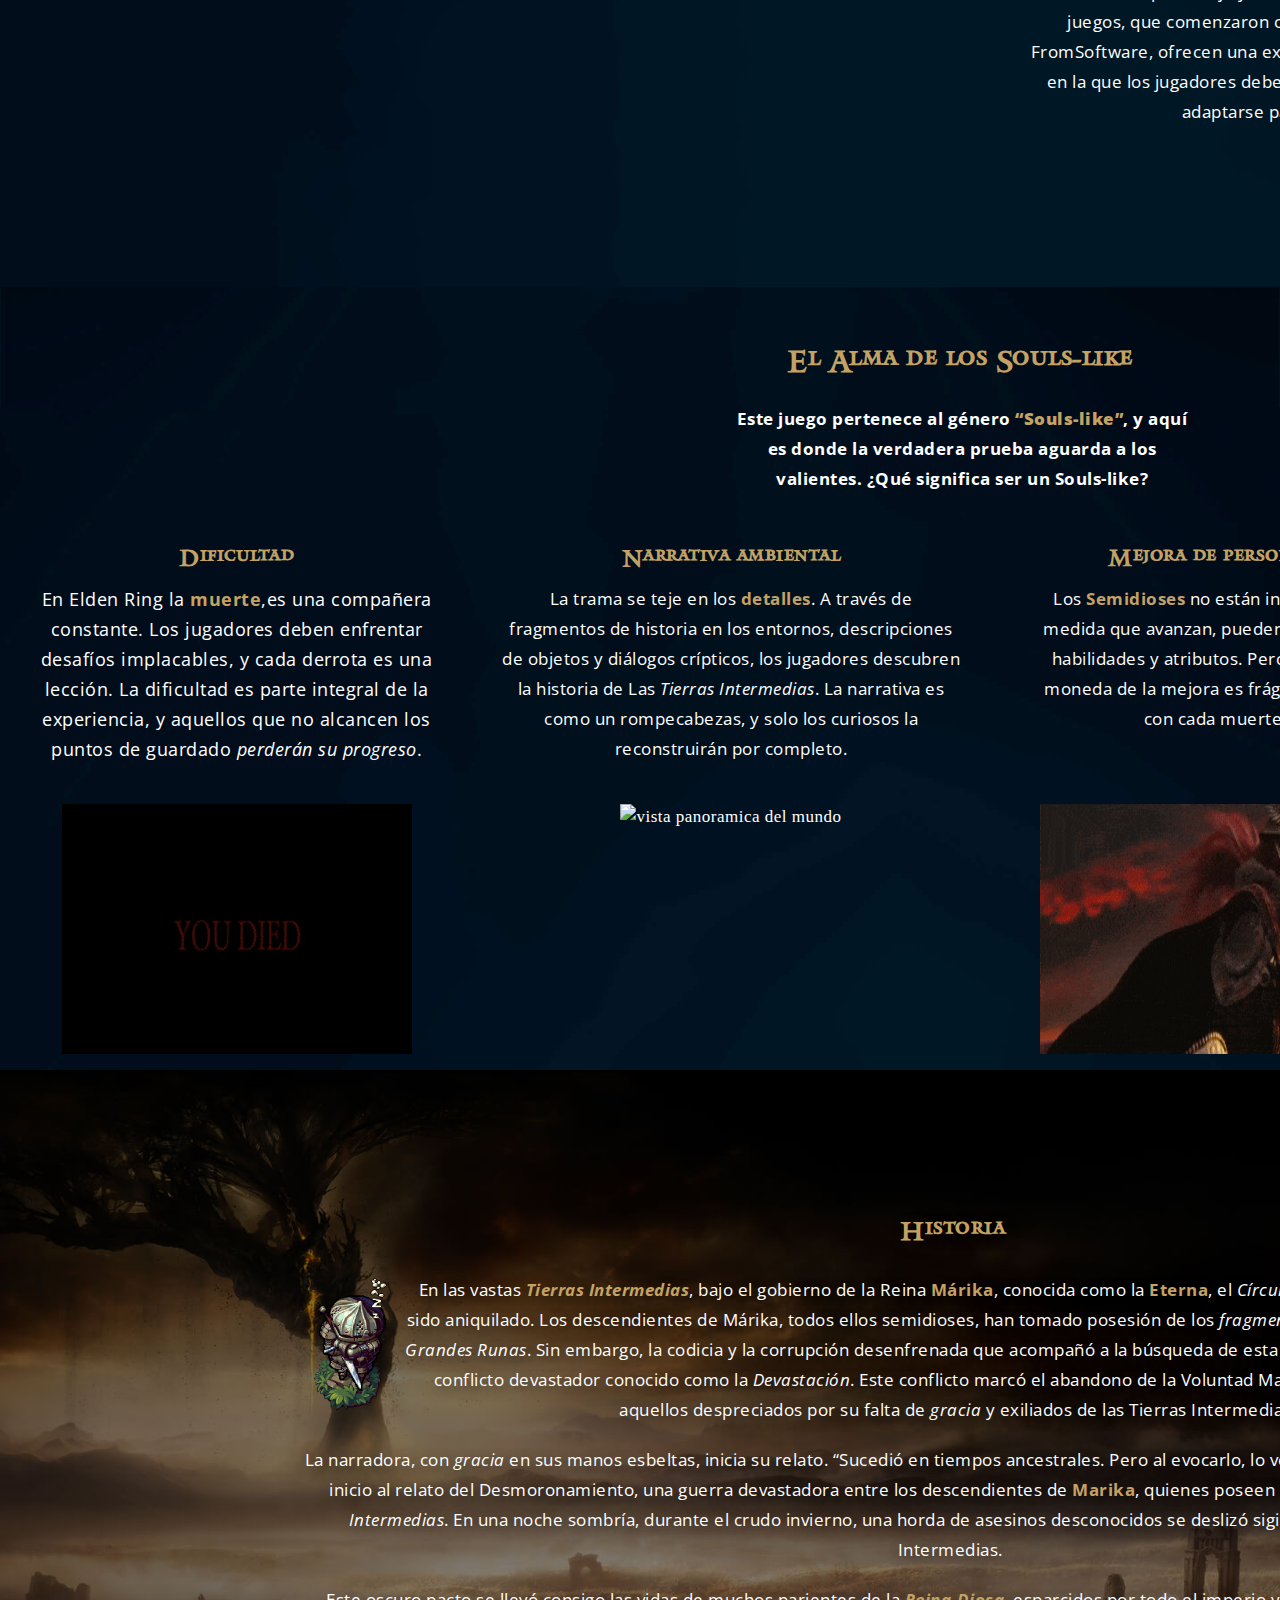
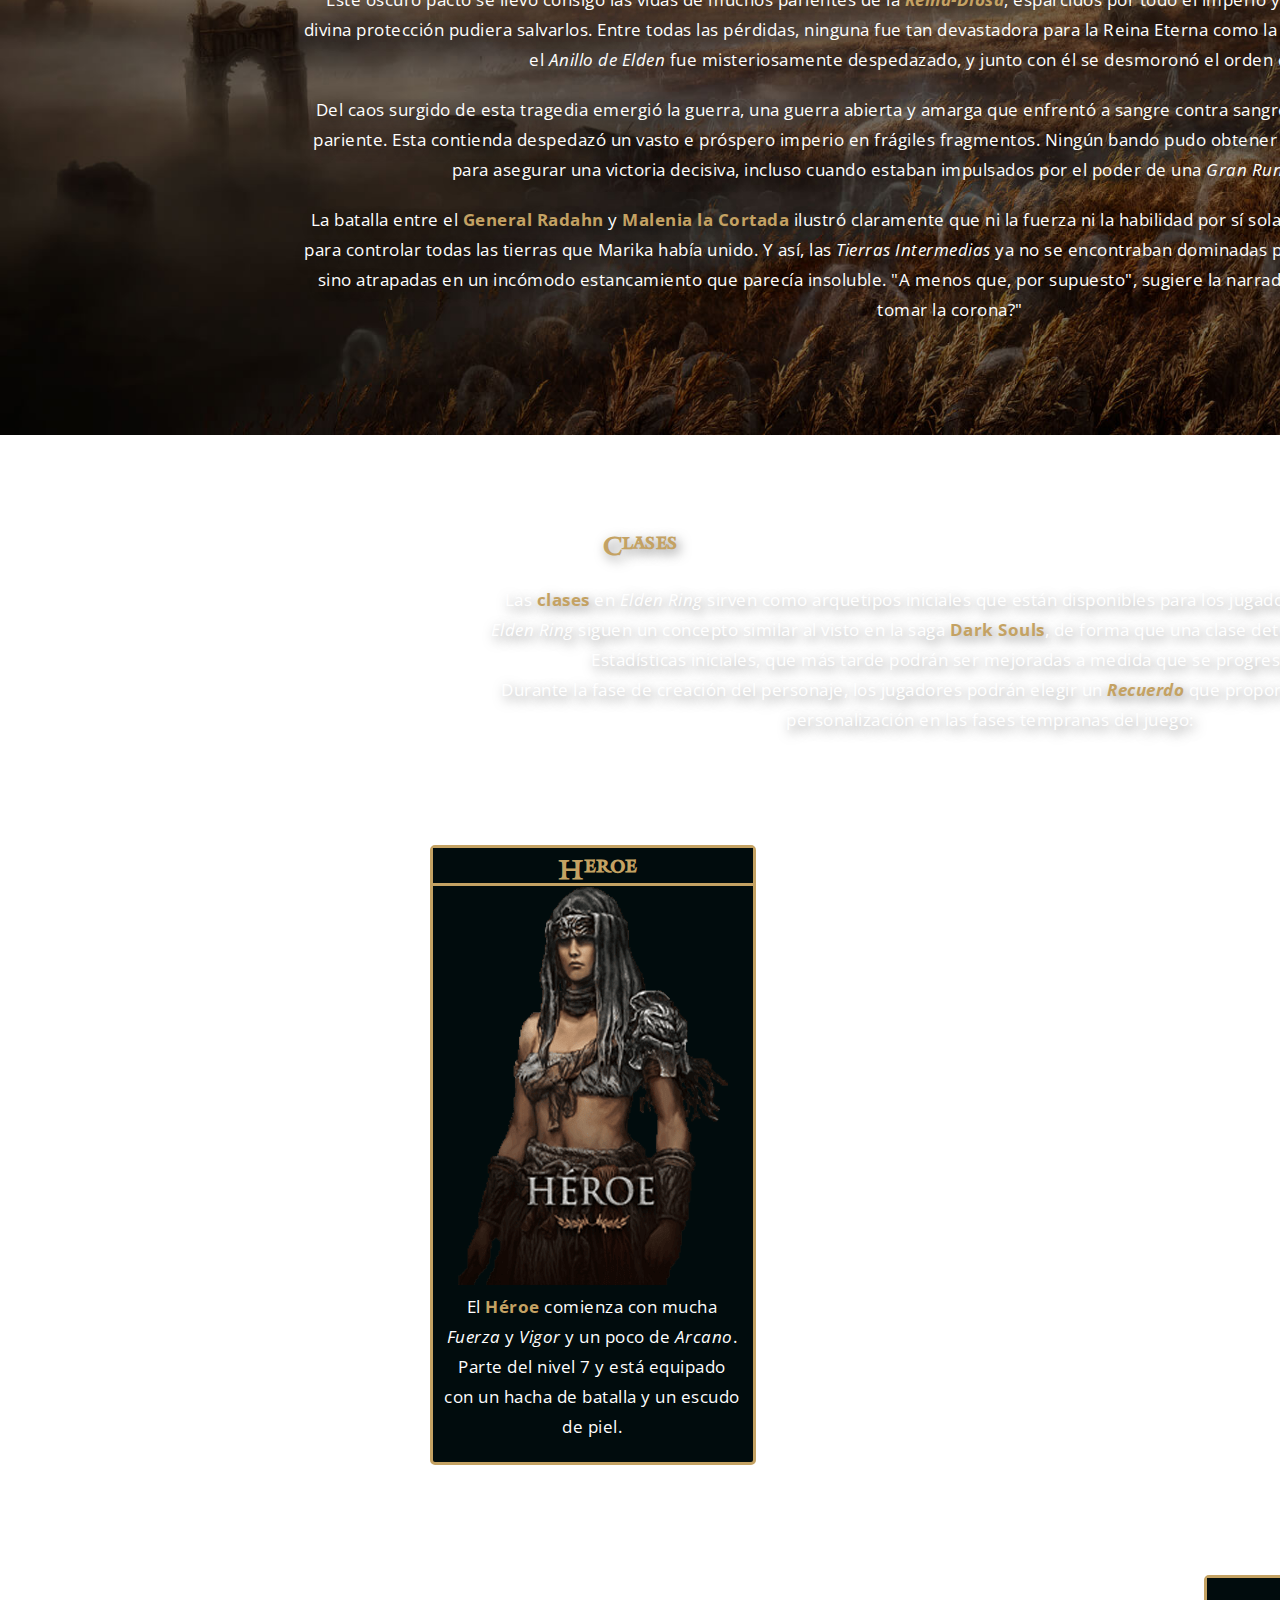
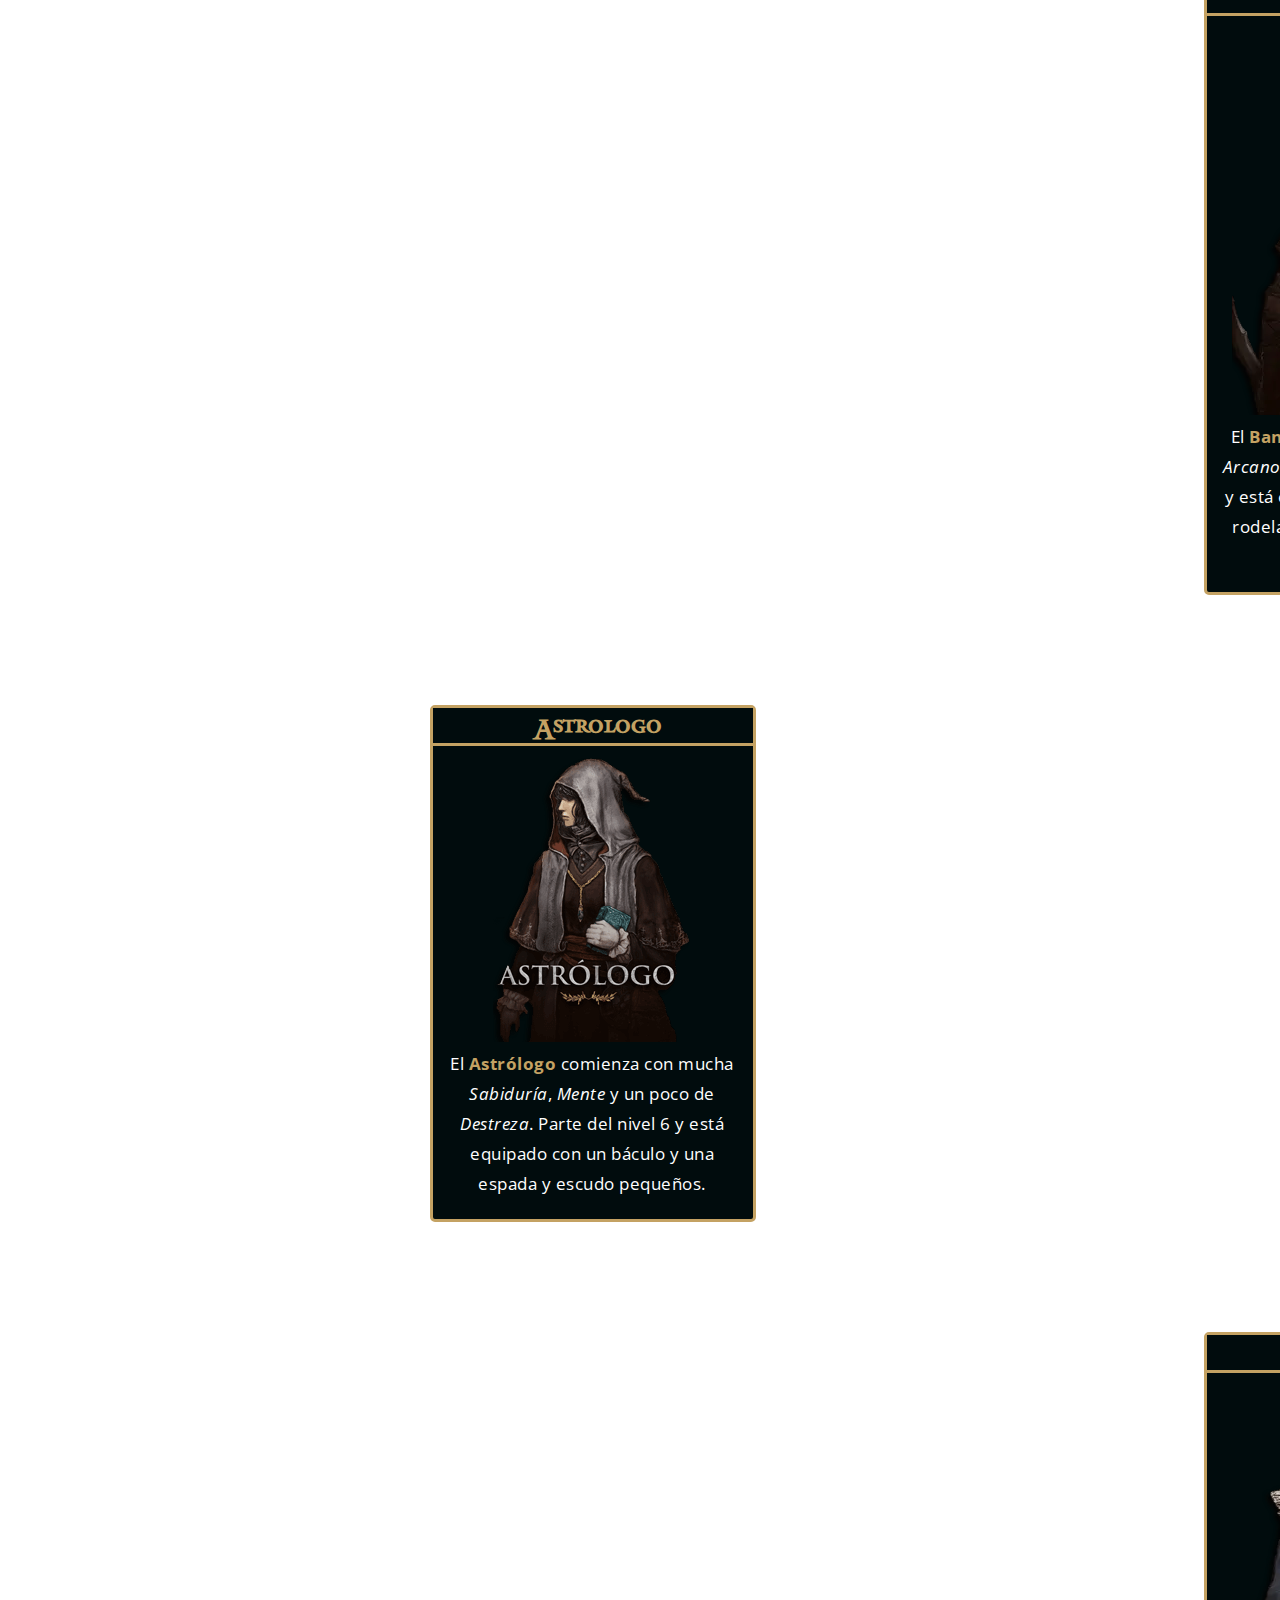
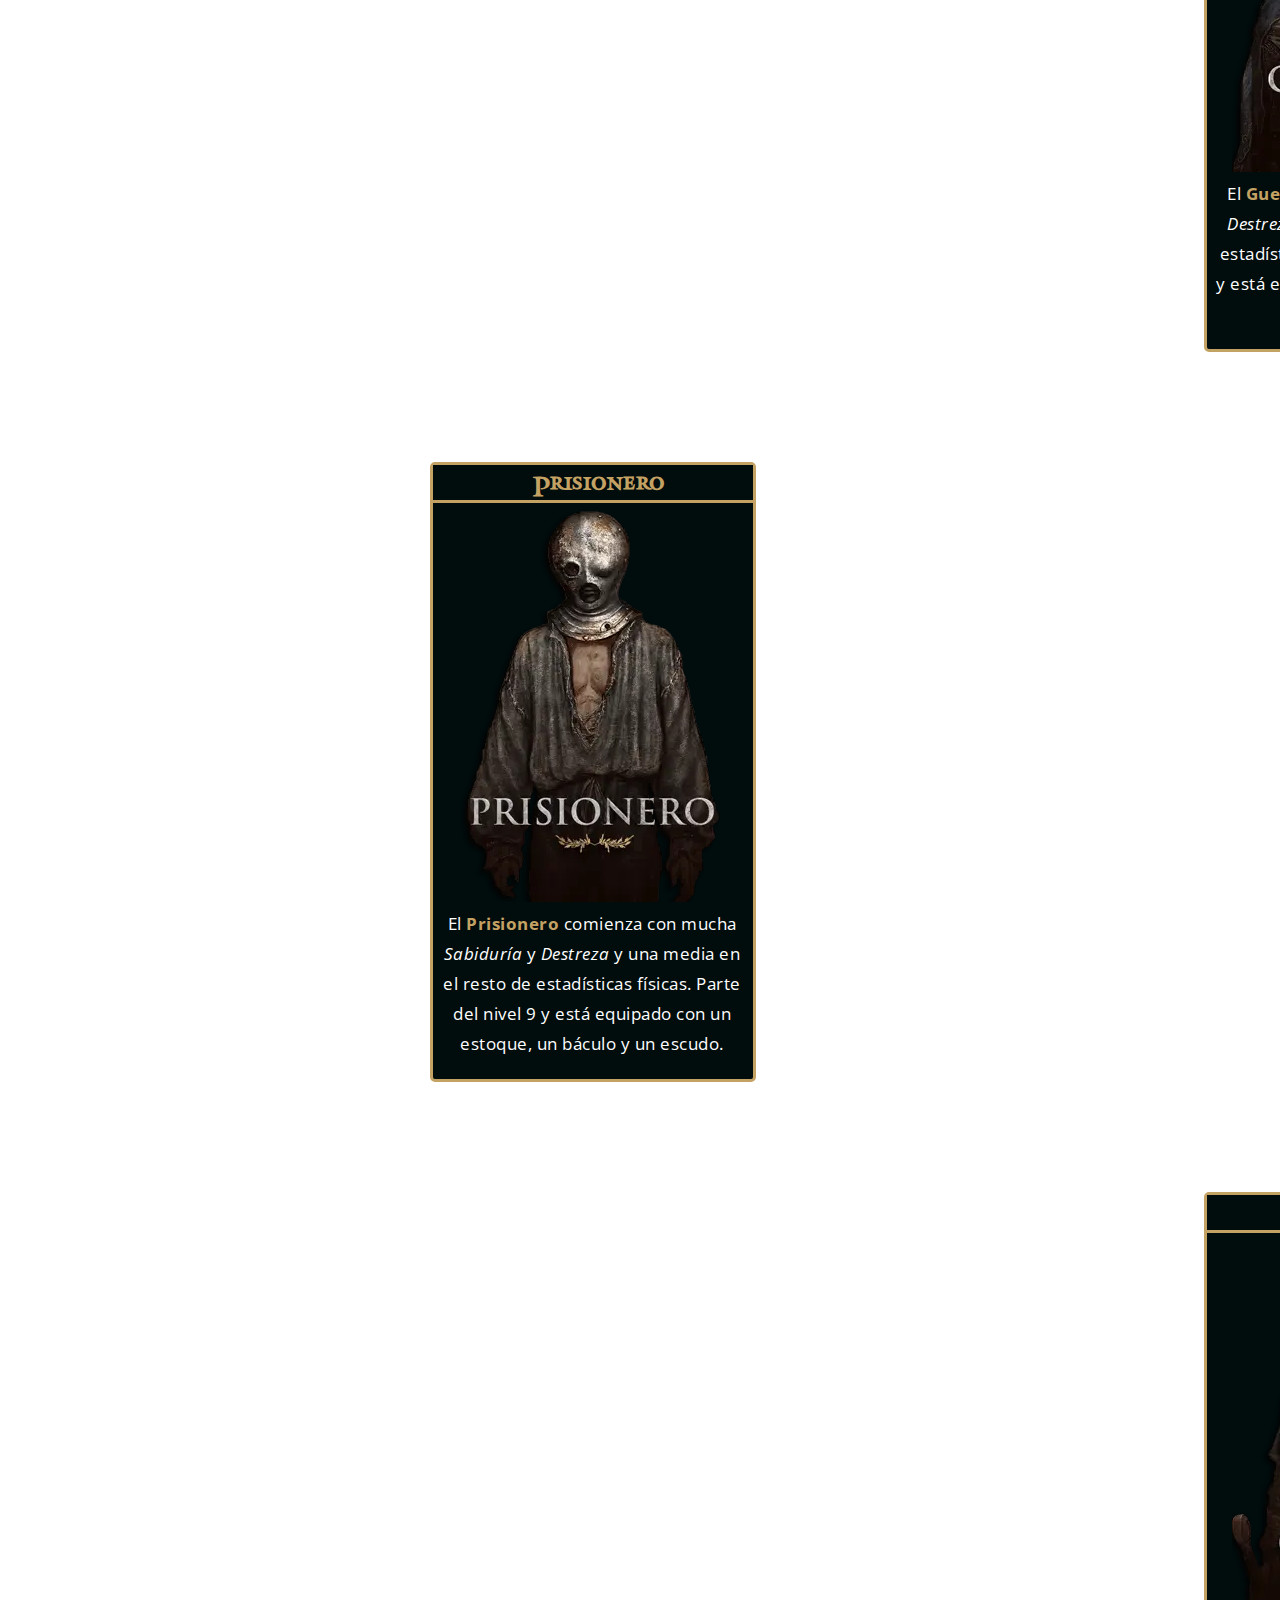
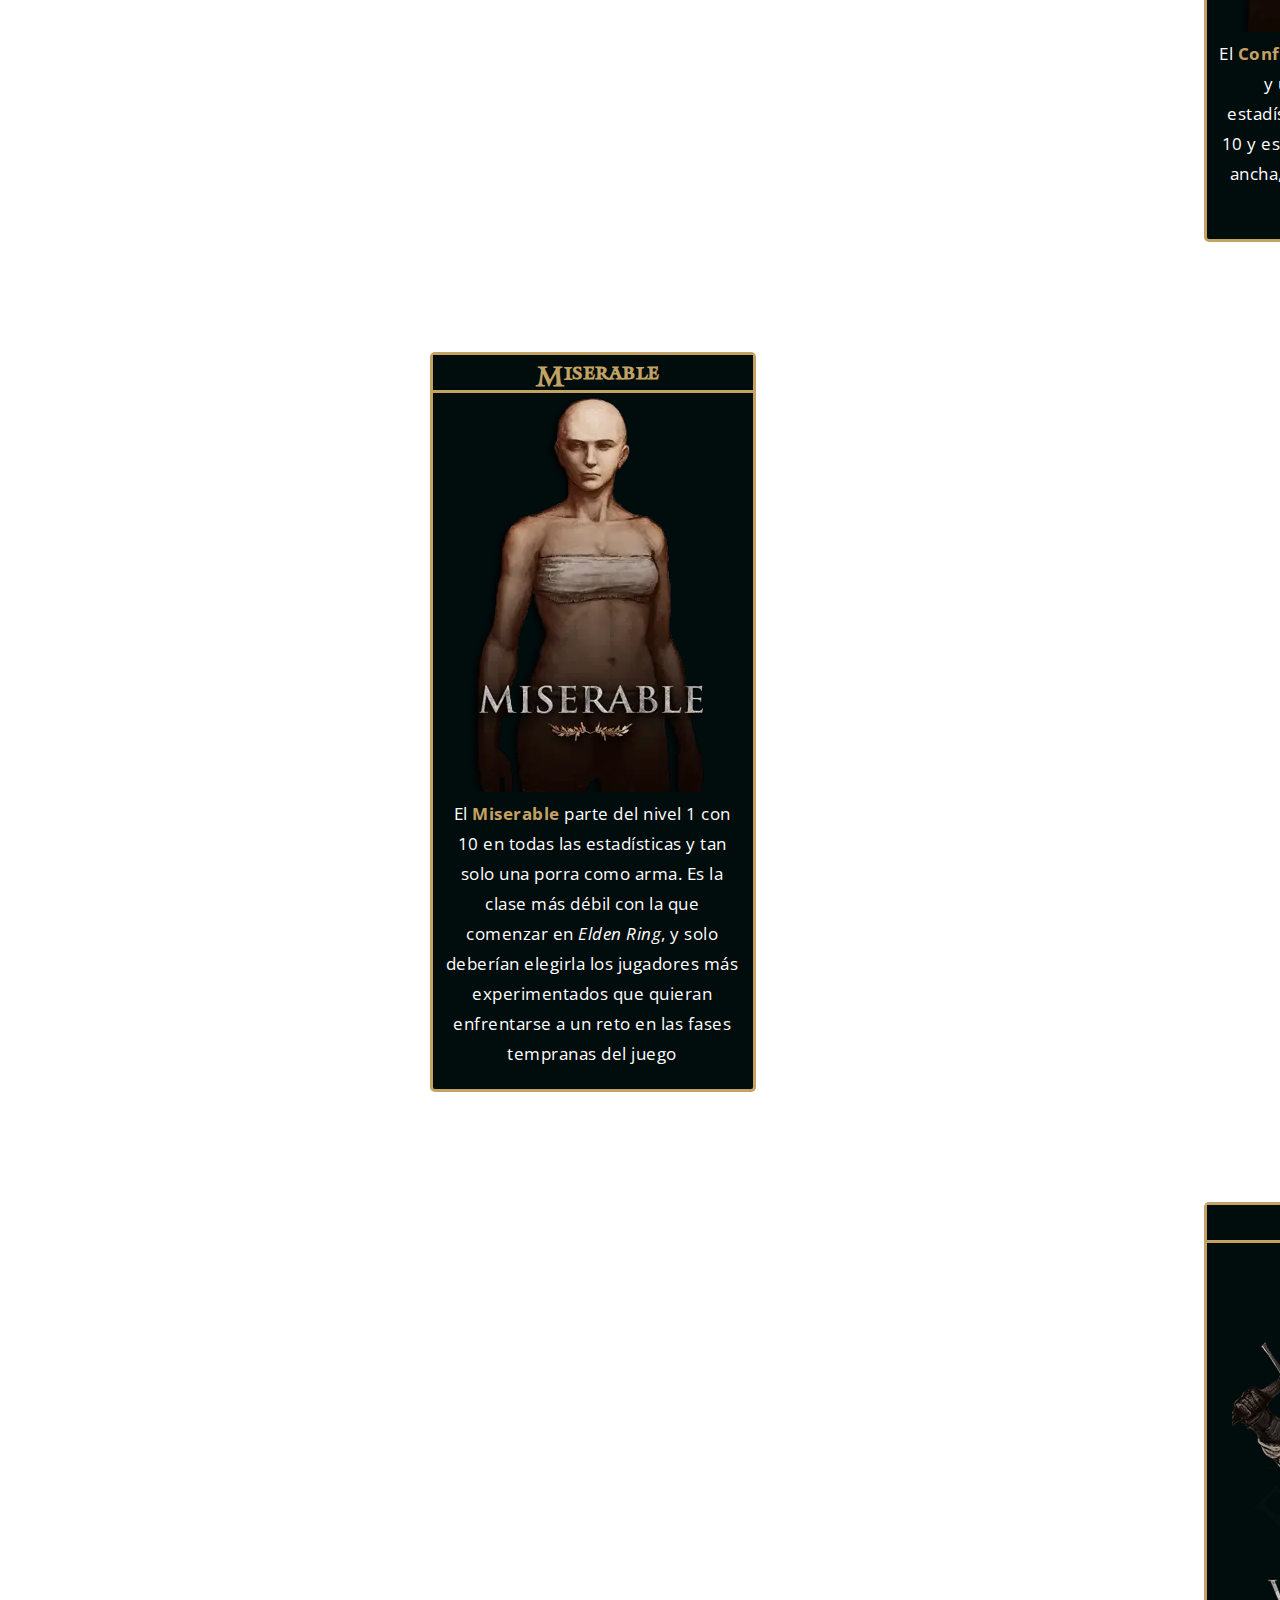
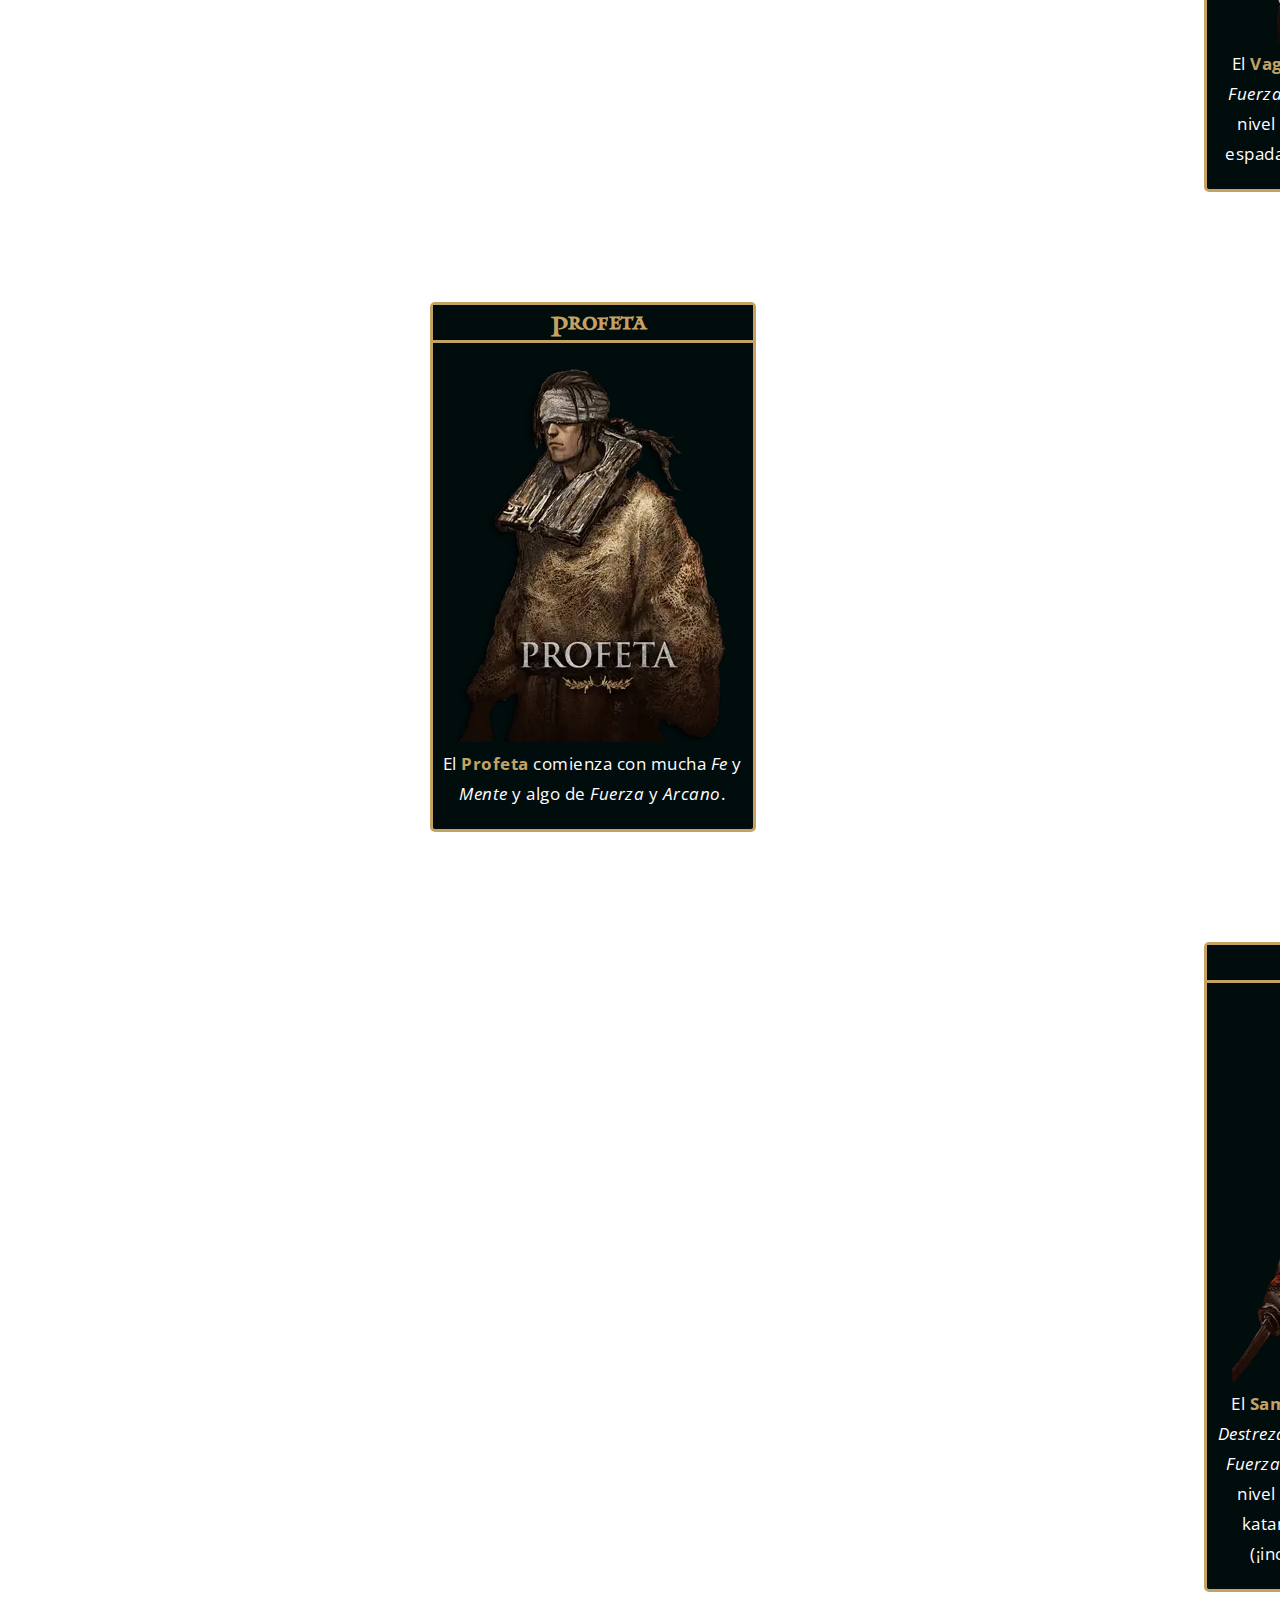
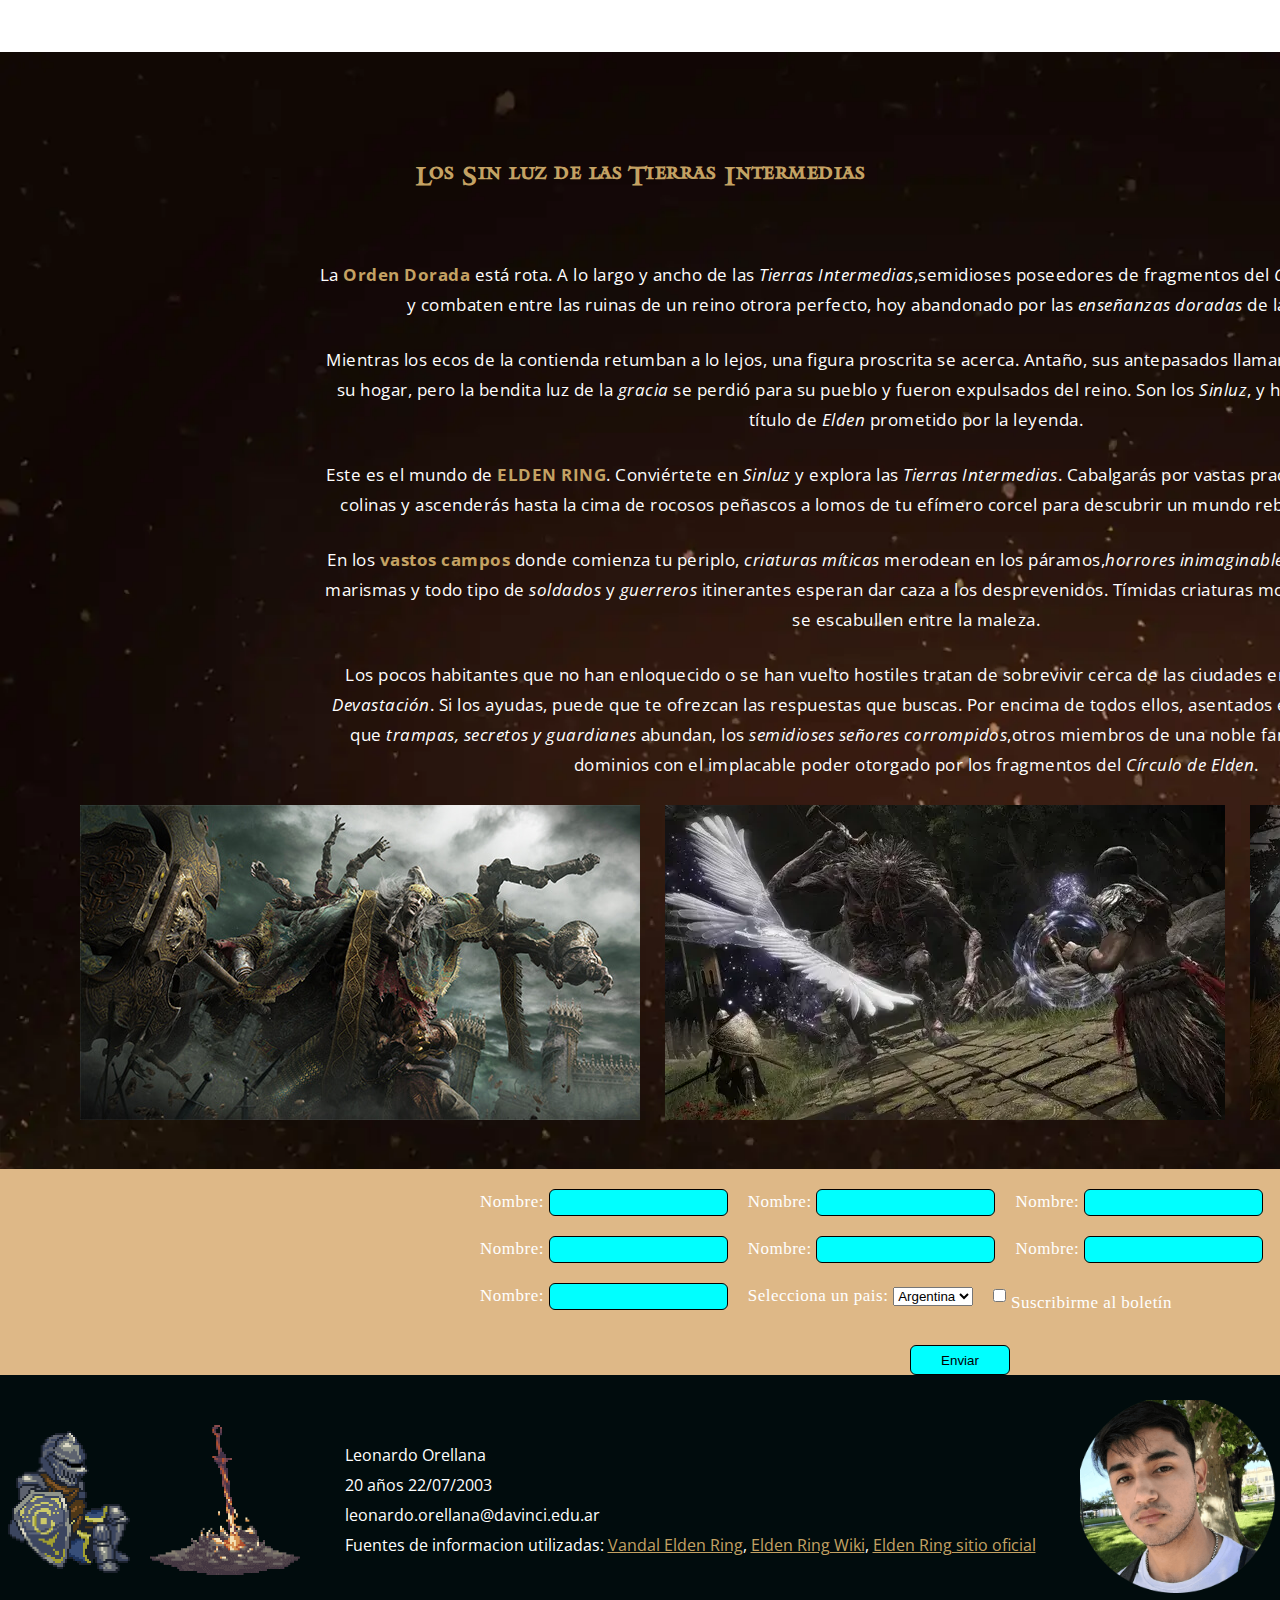
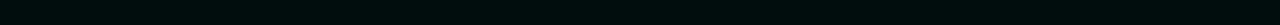
==== commit 5605616b: "forms" ====
--- a/index.html
+++ b/index.html
@@ -499,7 +499,7 @@
       </section>
       <section class="section-form">
         <form action="" method="post">
-          <div>
+          <div class="form-container">
           <div>
             <label for="nombre">Nombre:</label>
             <input type="text" id="nombre" name="nombre" required />
@@ -548,7 +548,7 @@
             <label for="suscripcion">Suscribirme al boletín</label>
           </div>
         </div>
-          <div><input type="submit" value="Enviar" /></div>
+          <div class="button"><input type="submit" value="Enviar" /></div>
         </form>
       </section>
     </main>
--- a/estilos/styles.css
+++ b/estilos/styles.css
@@ -514,10 +514,27 @@
 }
 form{
   display: flex;
-  flex-direction: row;
+  flex-direction: column;
   flex-wrap: wrap;
   width: 960px;
   gap: 30px;
+}
+
+.form-container{
+  margin-top: 20px;
+  display: flex;
+  flex-direction: row;
+  gap: 20px;
+  flex-wrap: wrap;
+}
+.button{
+  display: flex;
+  align-items: center;
+  justify-content: center;
+}
+.button input{
+  width: 100px;
+  height: 30px;
 }
 
 
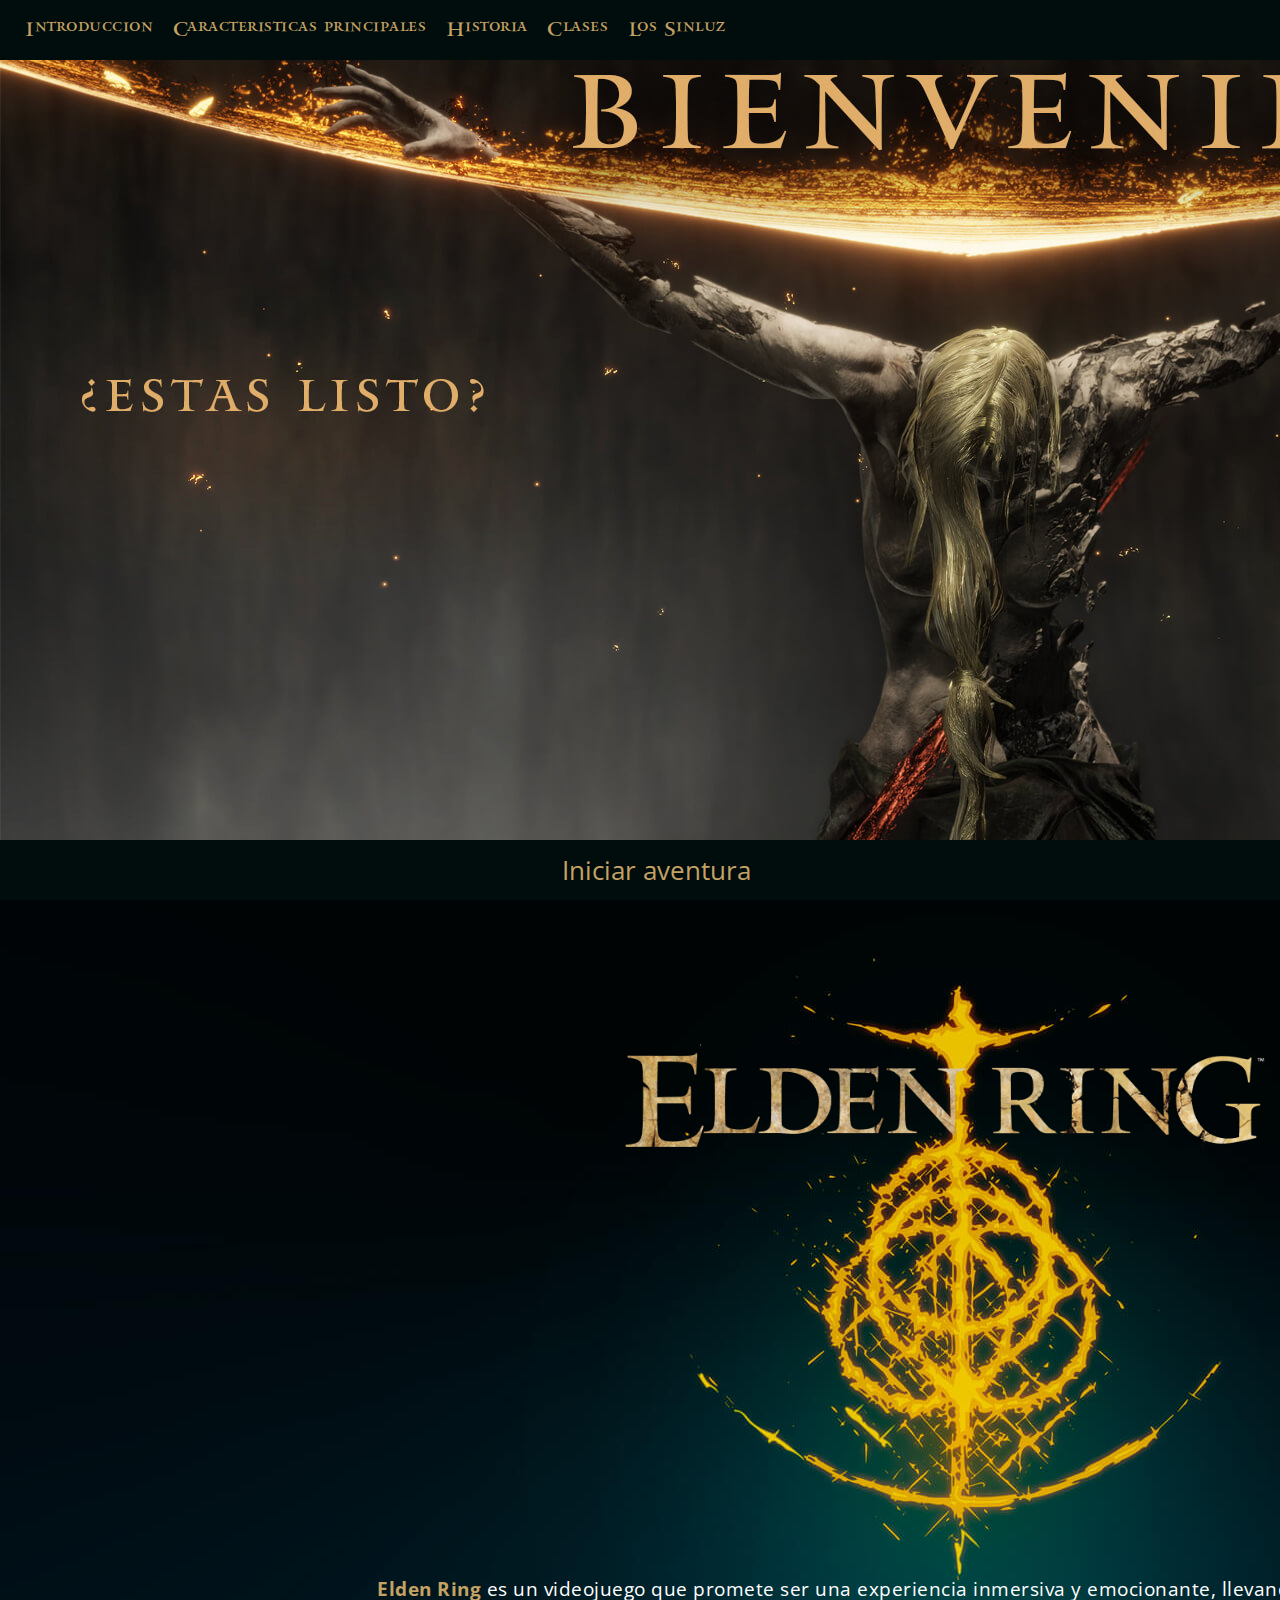
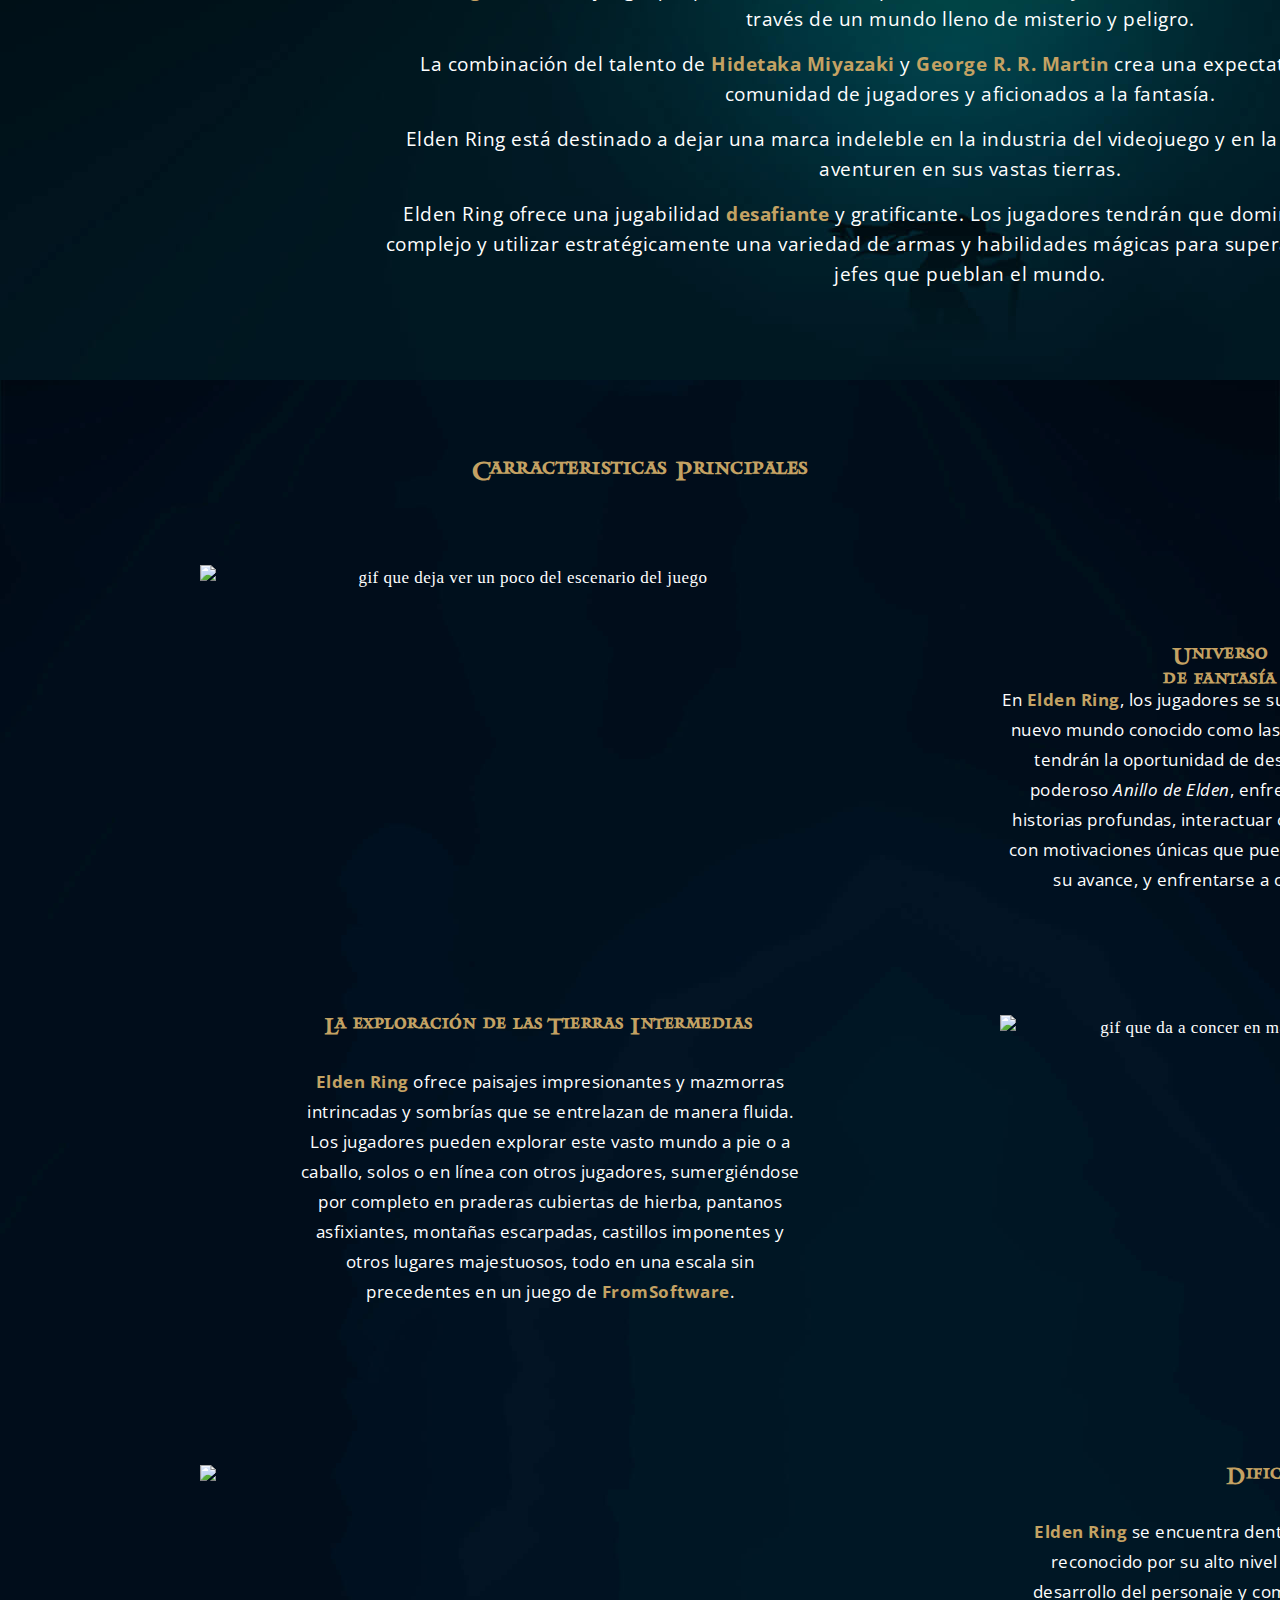
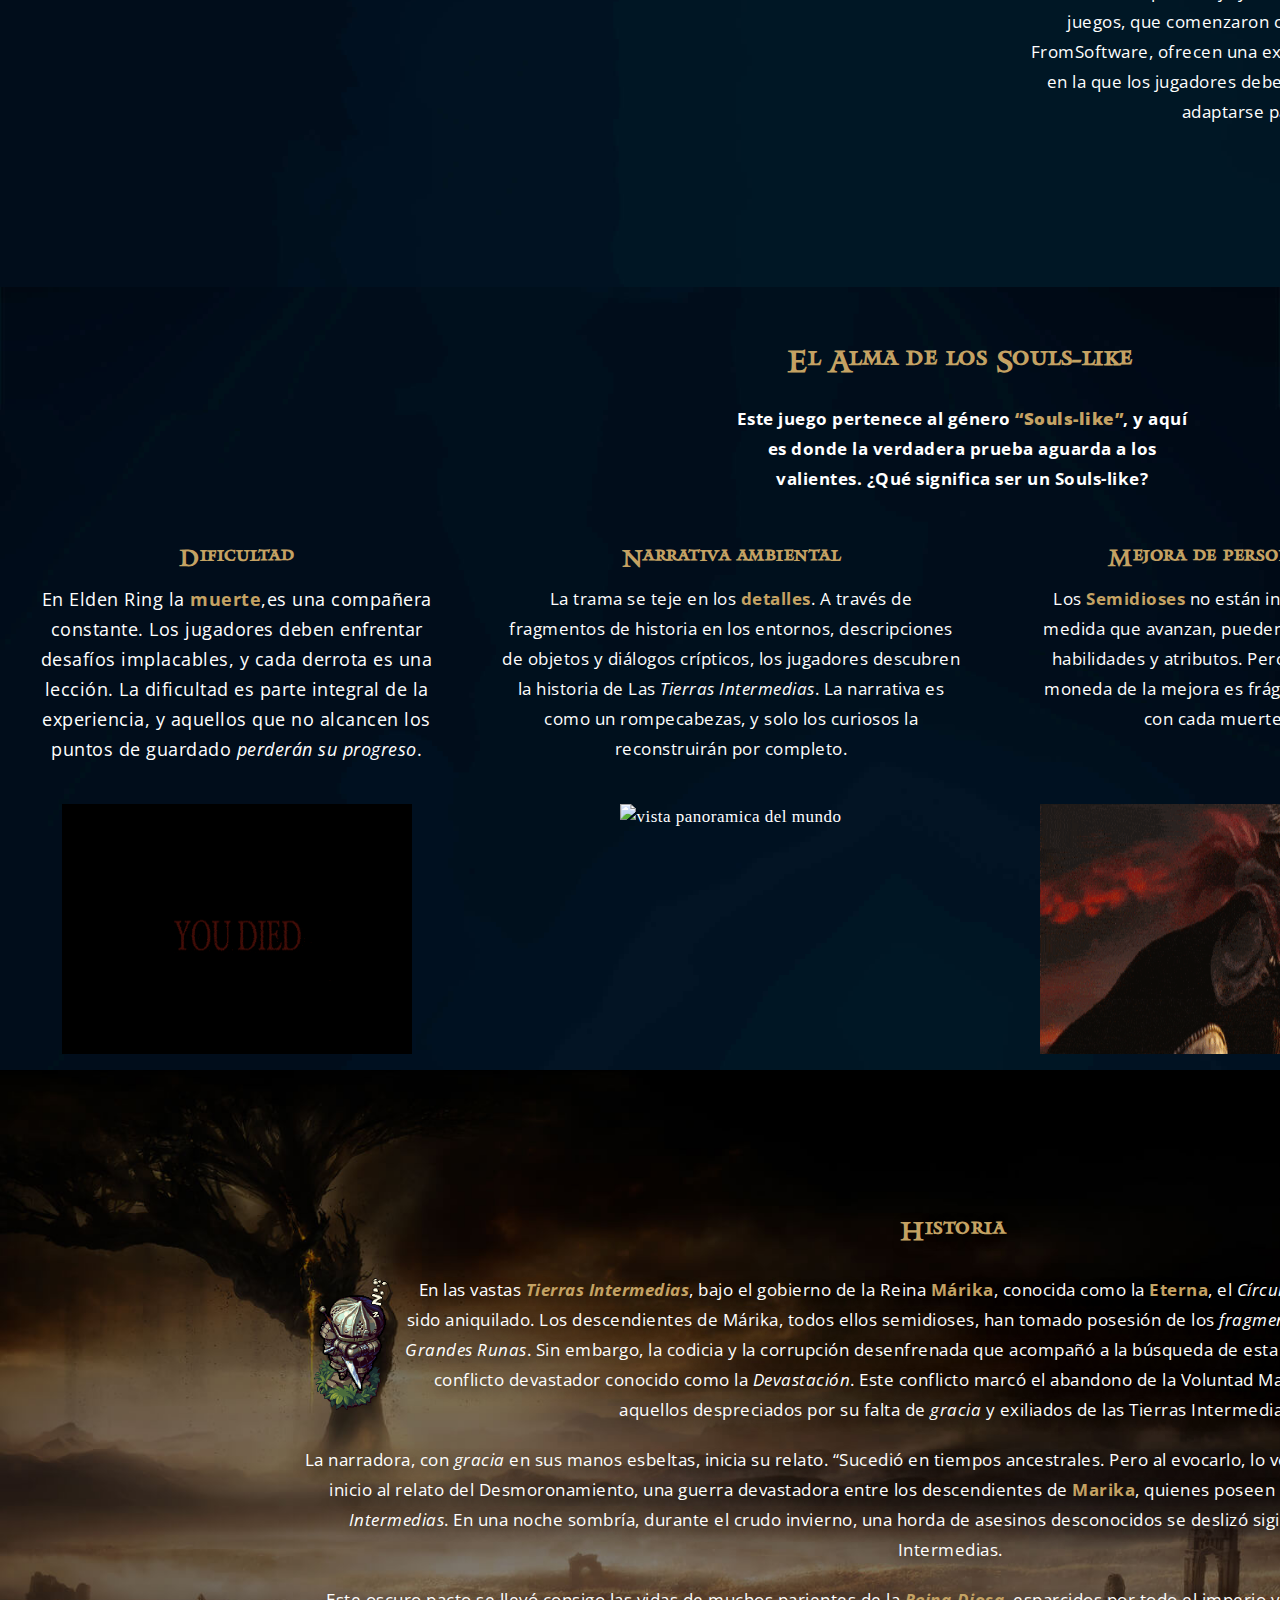
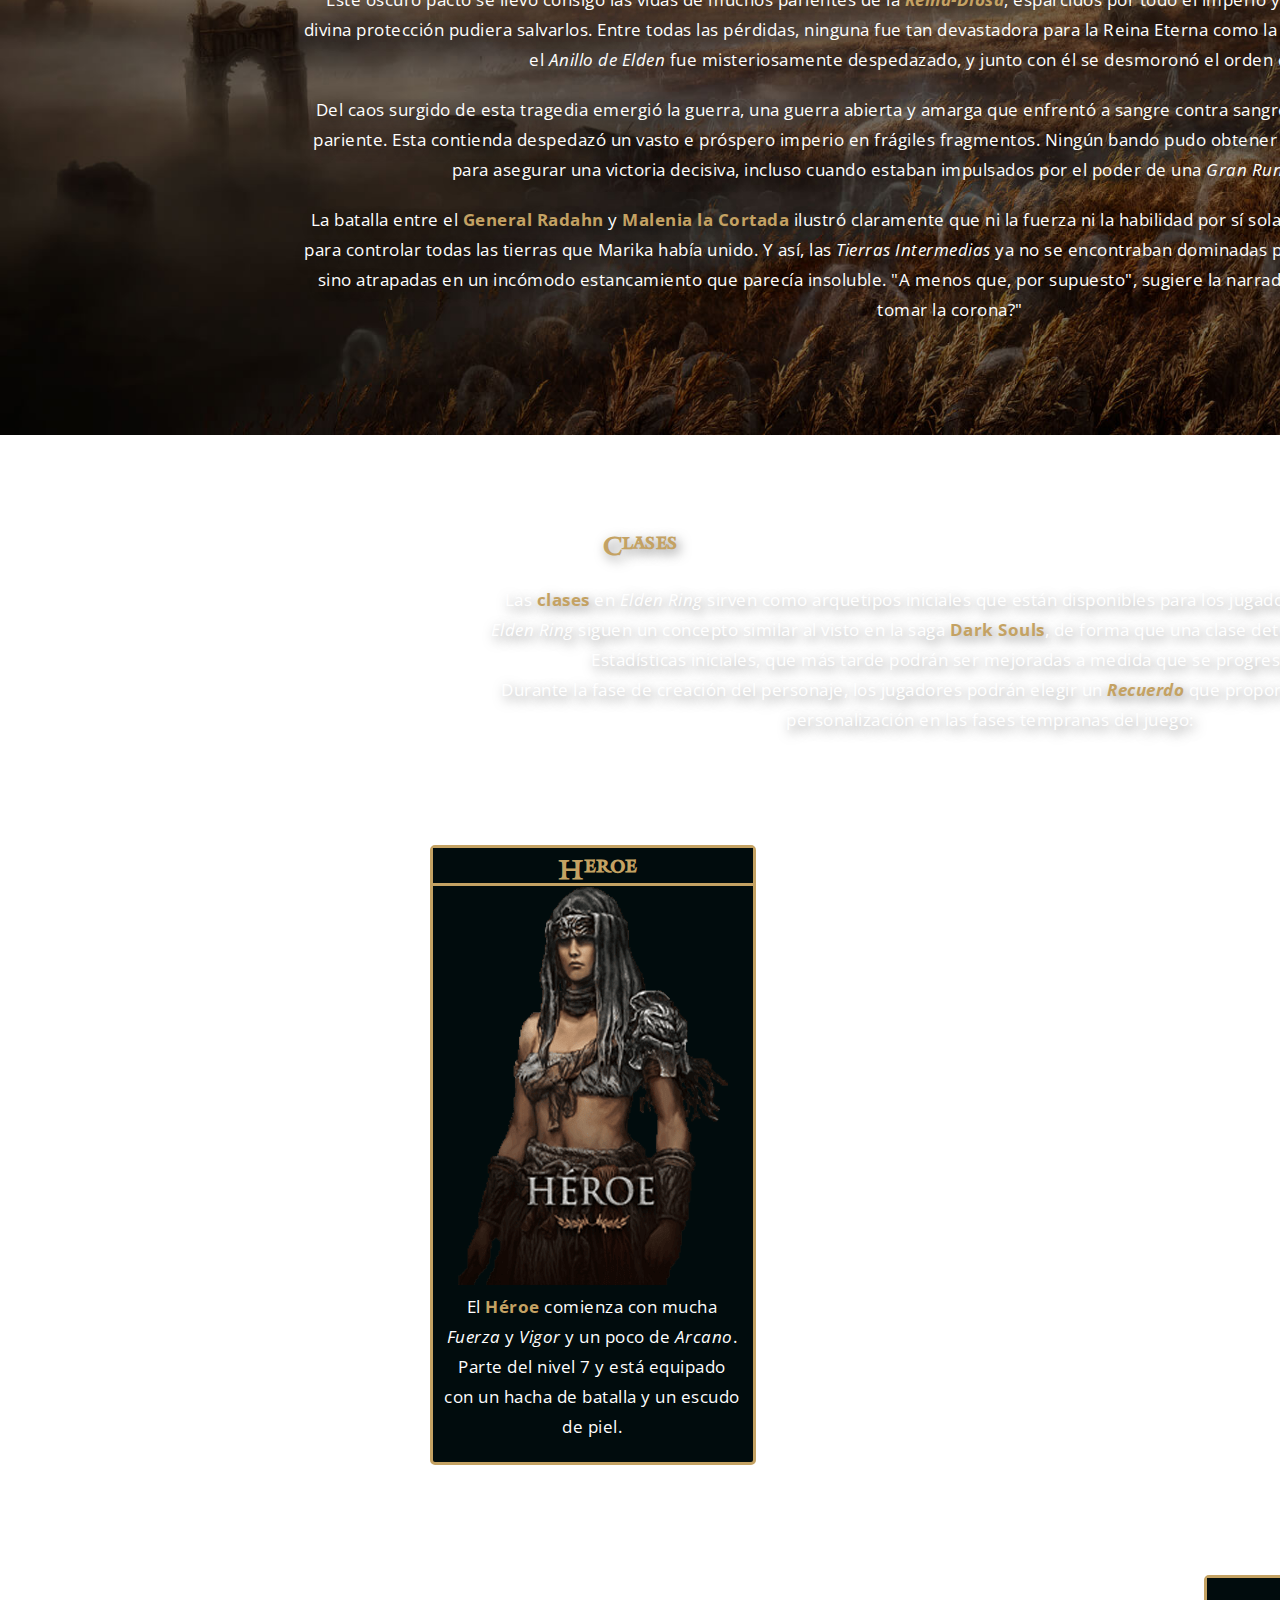
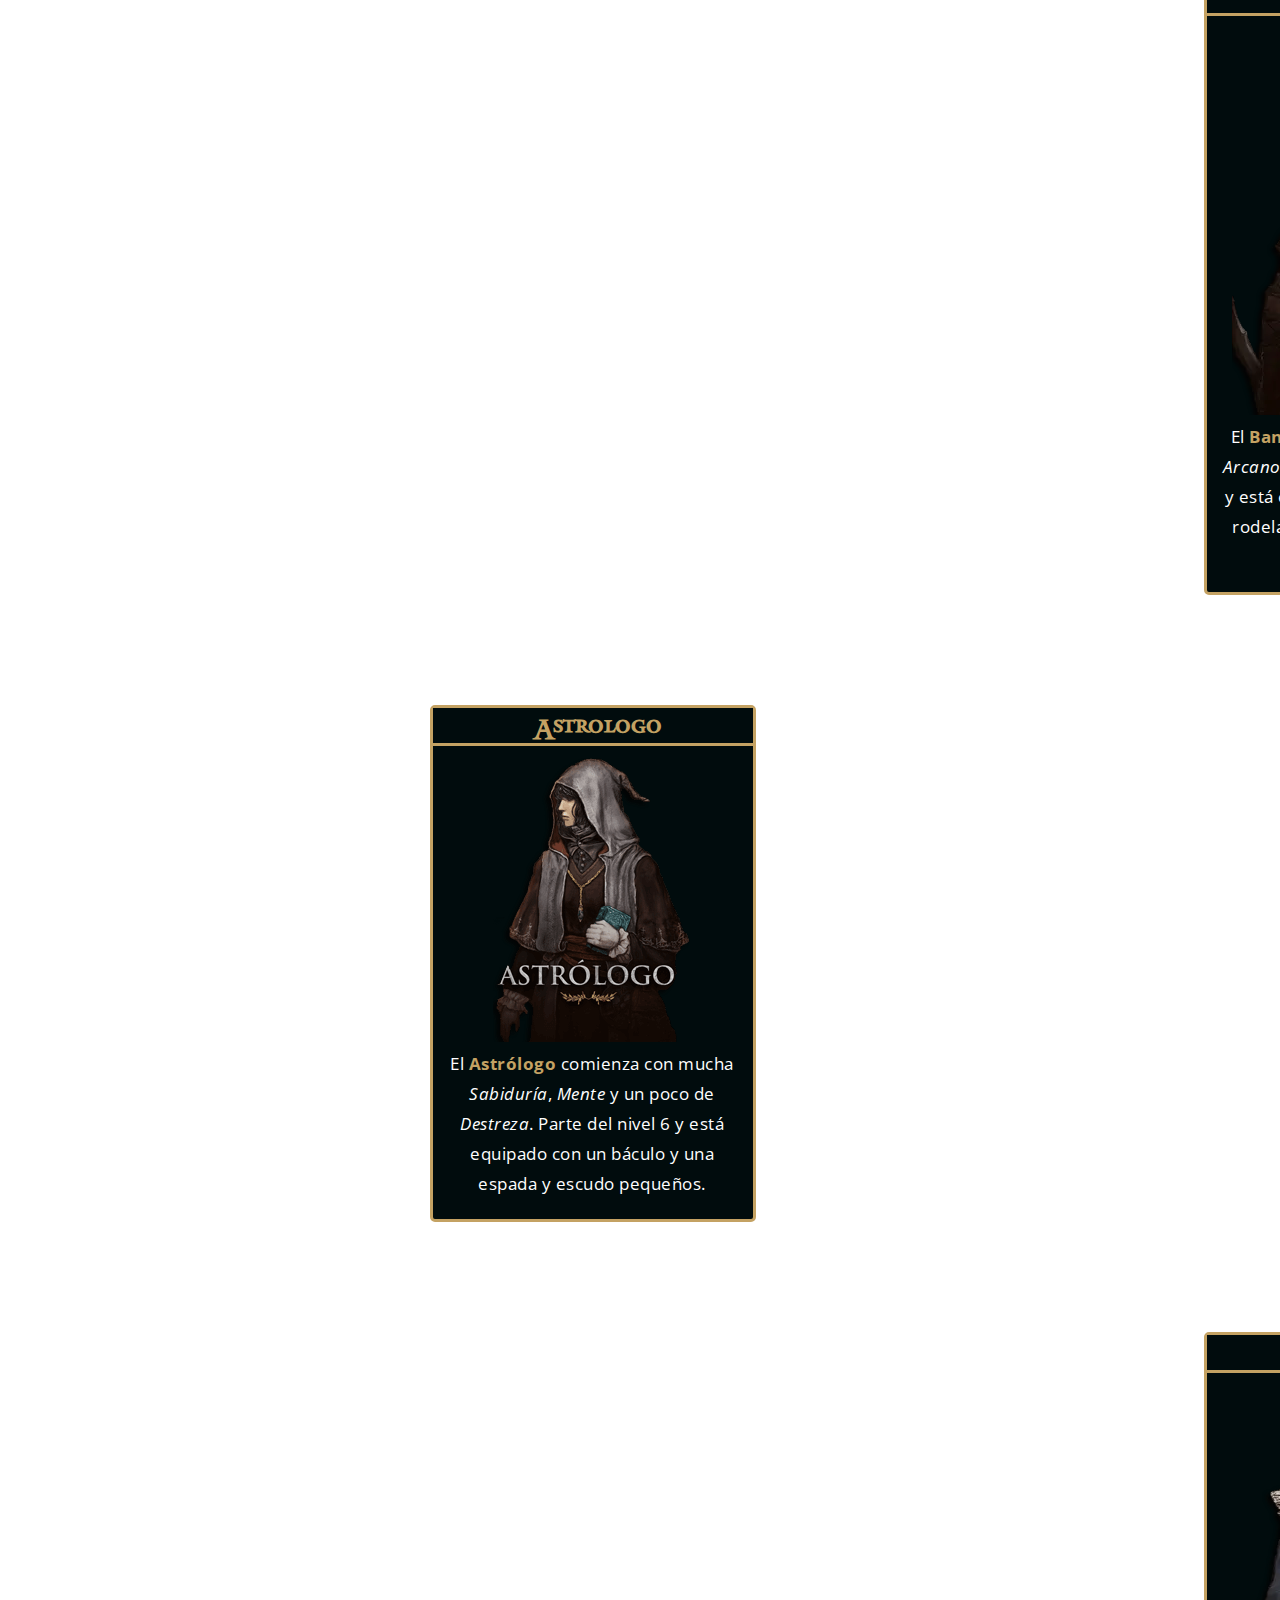
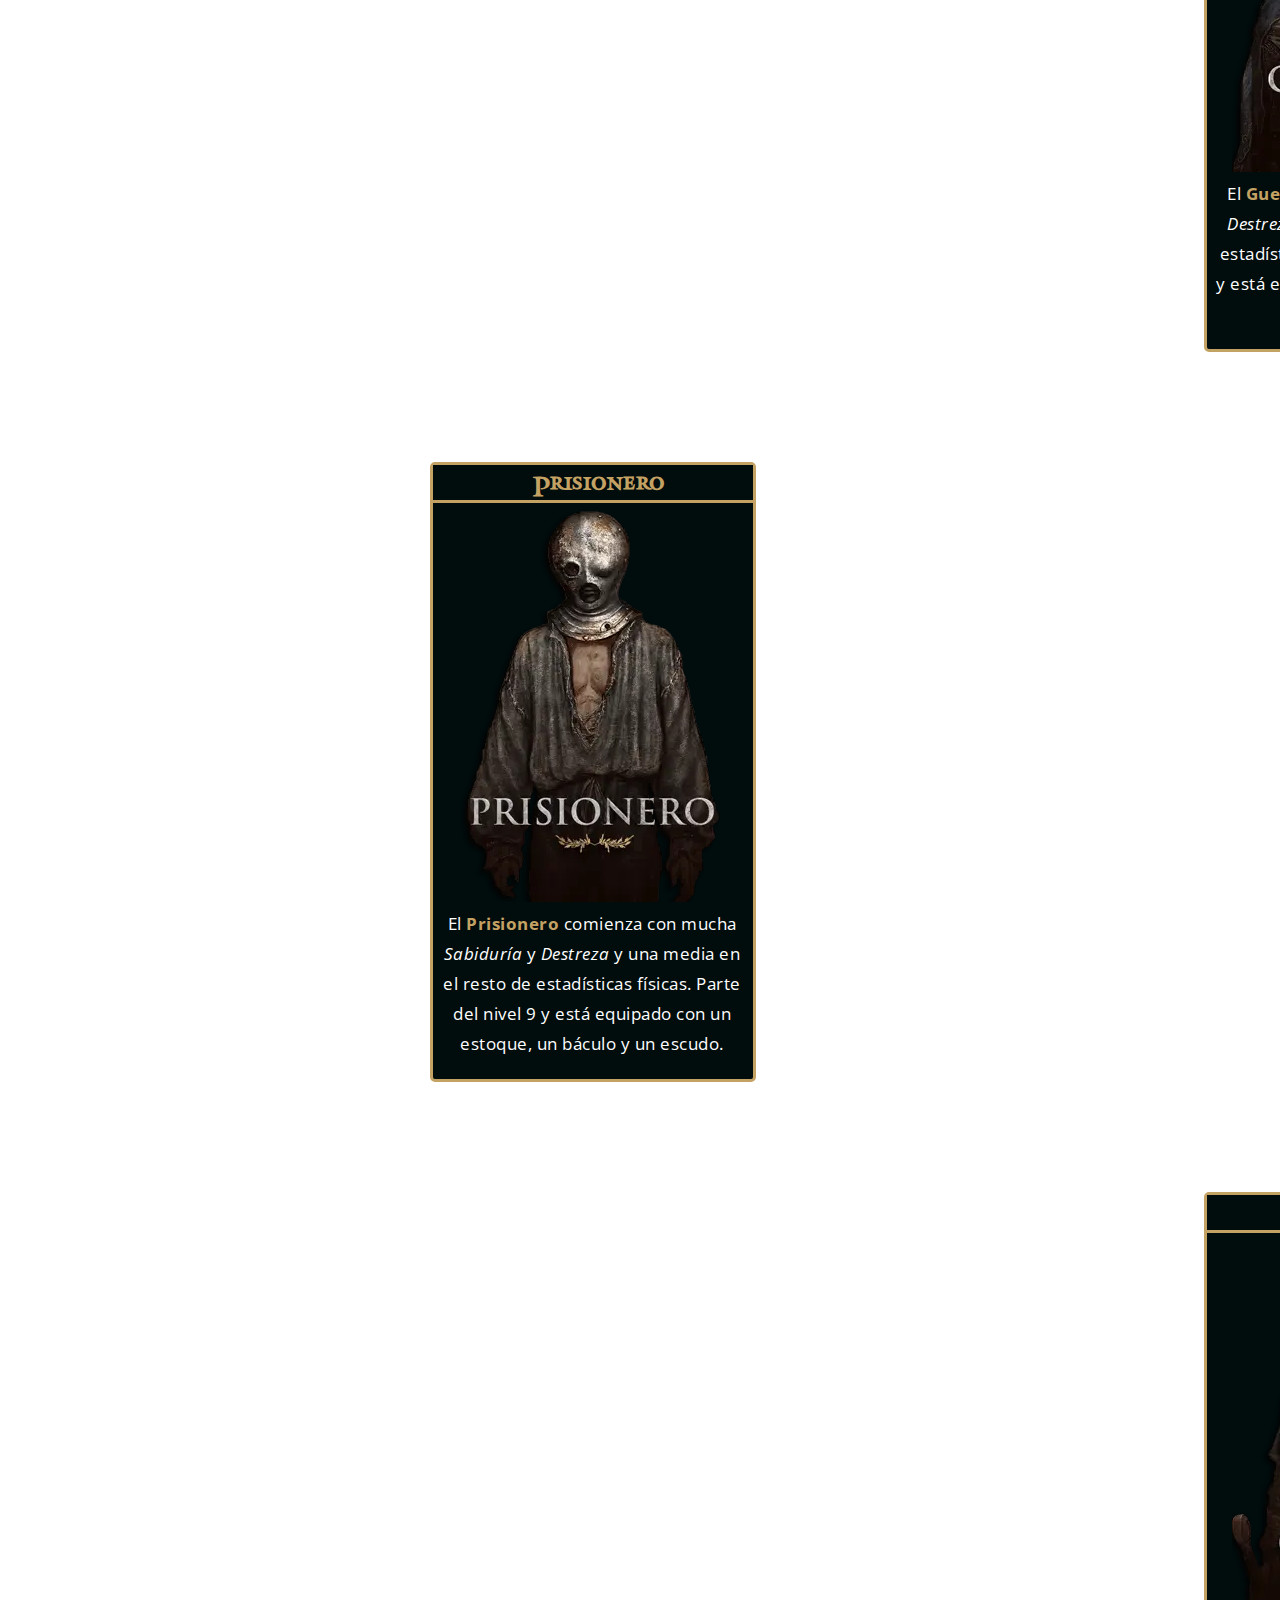
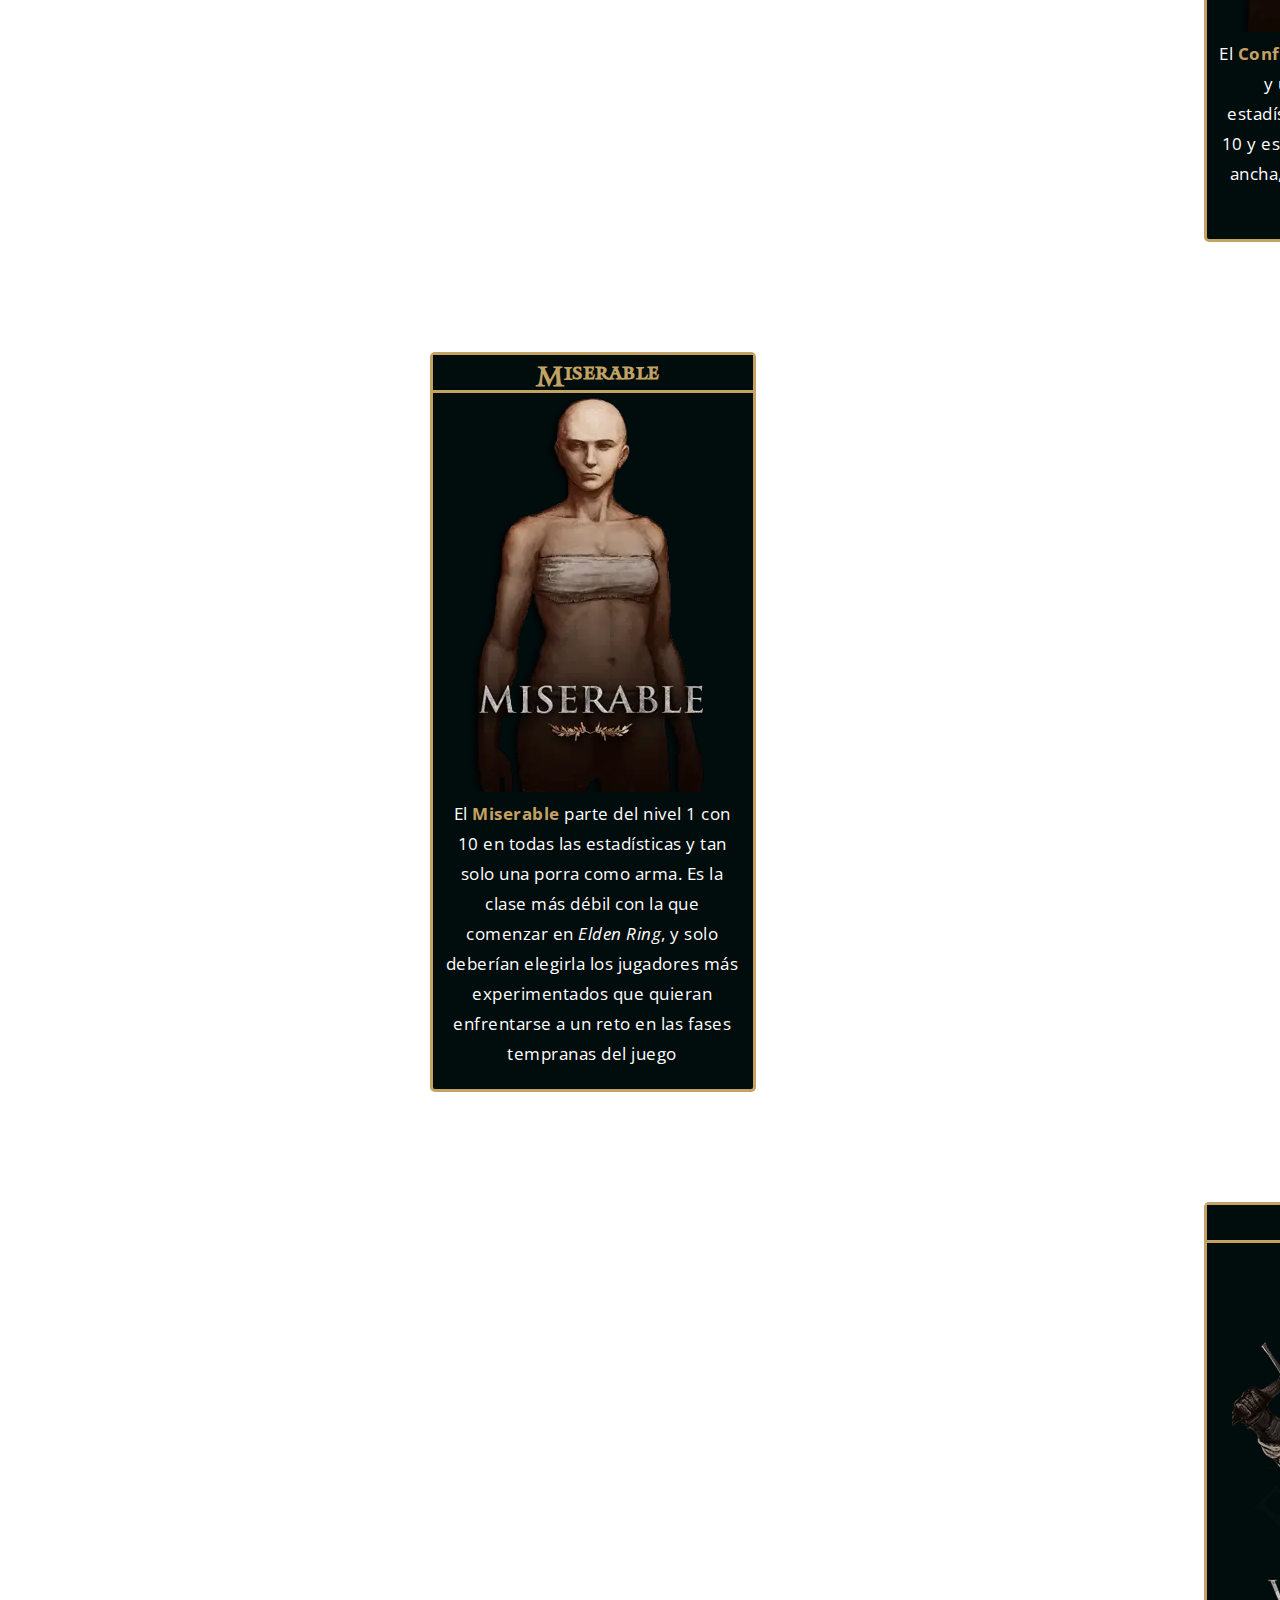
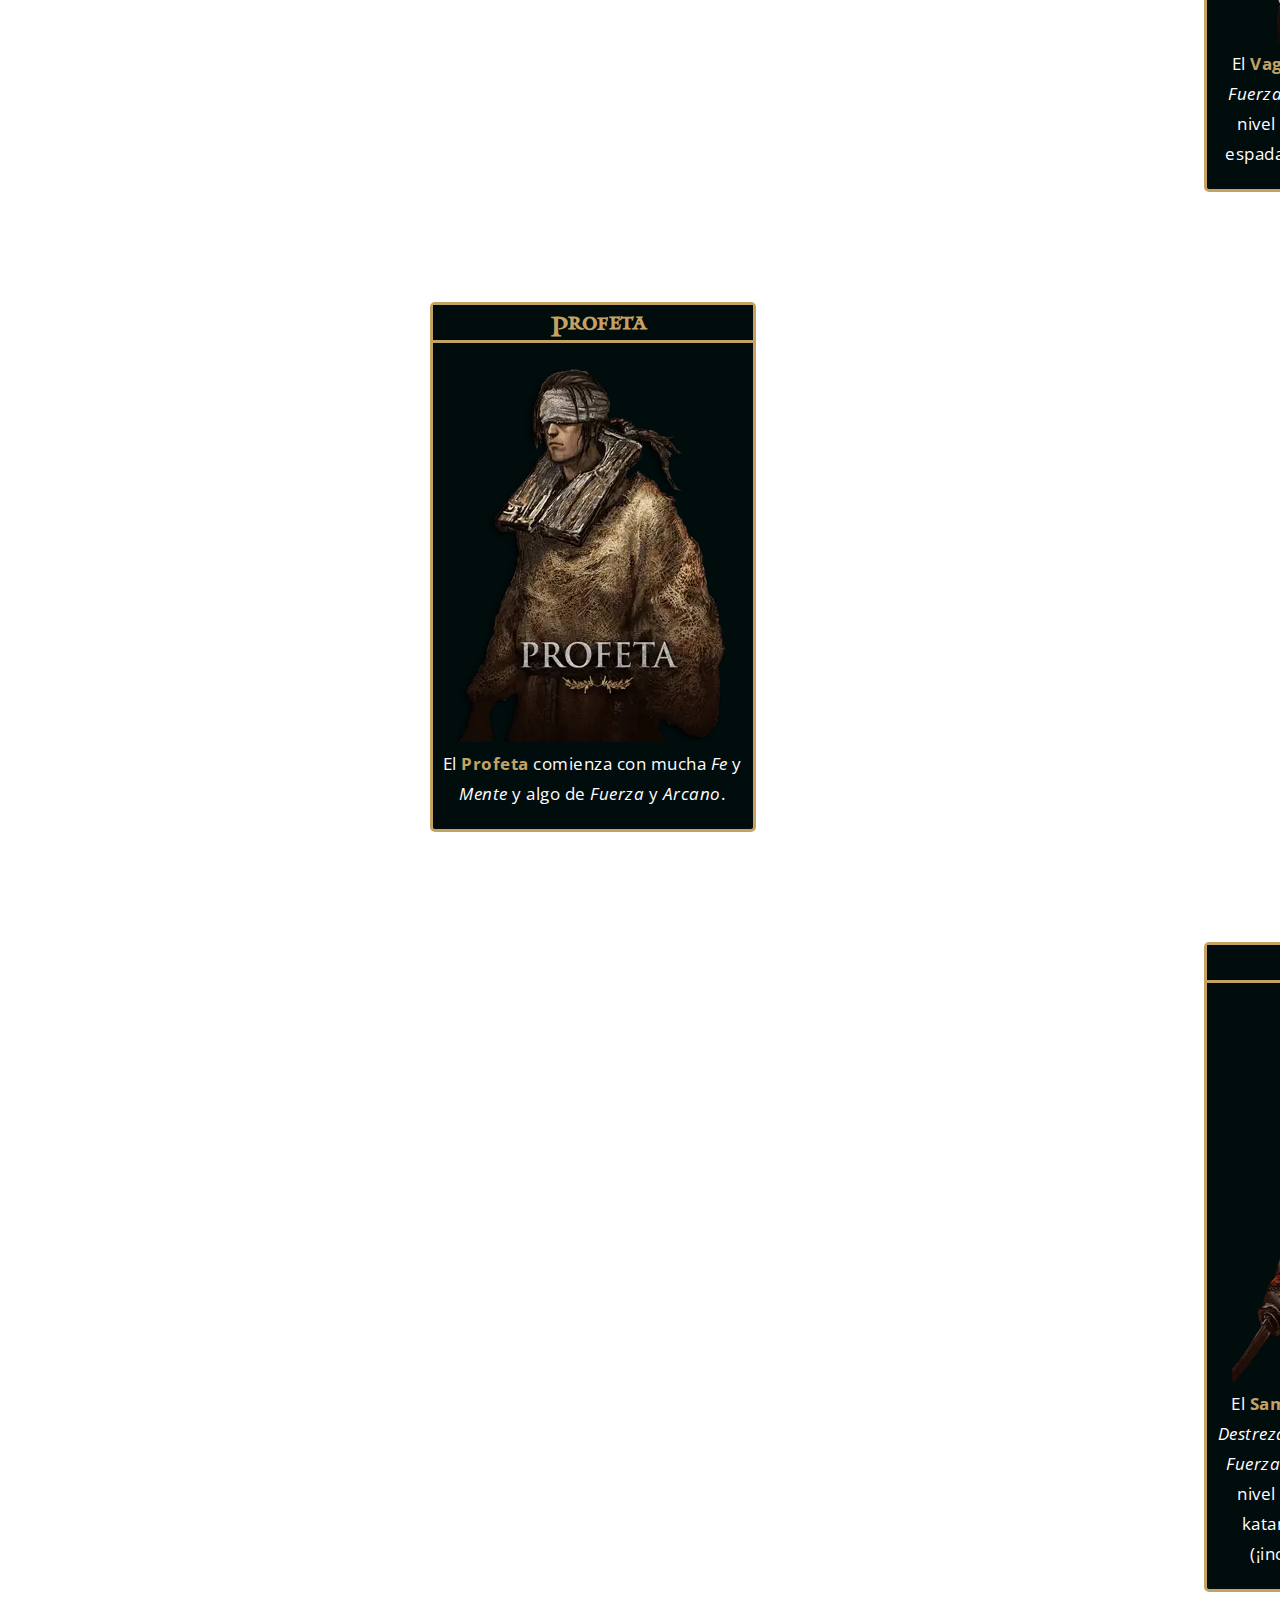
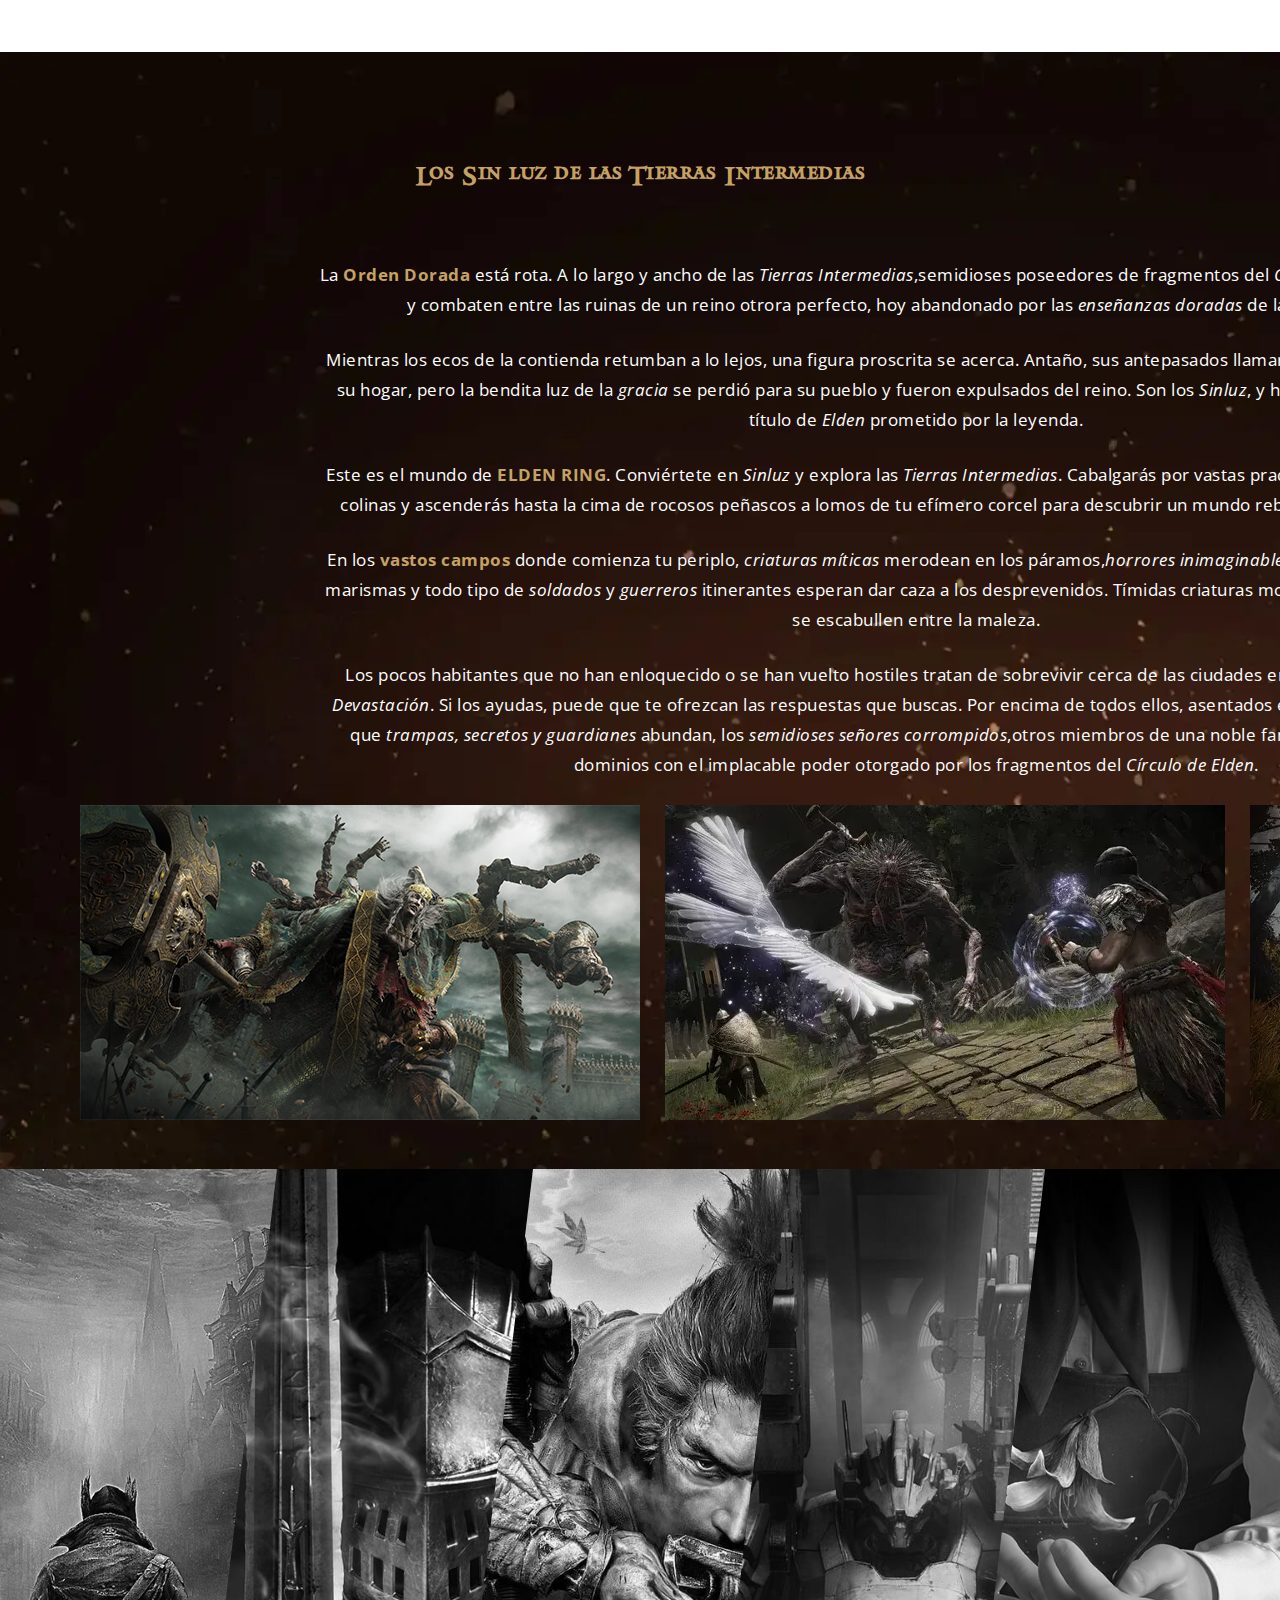
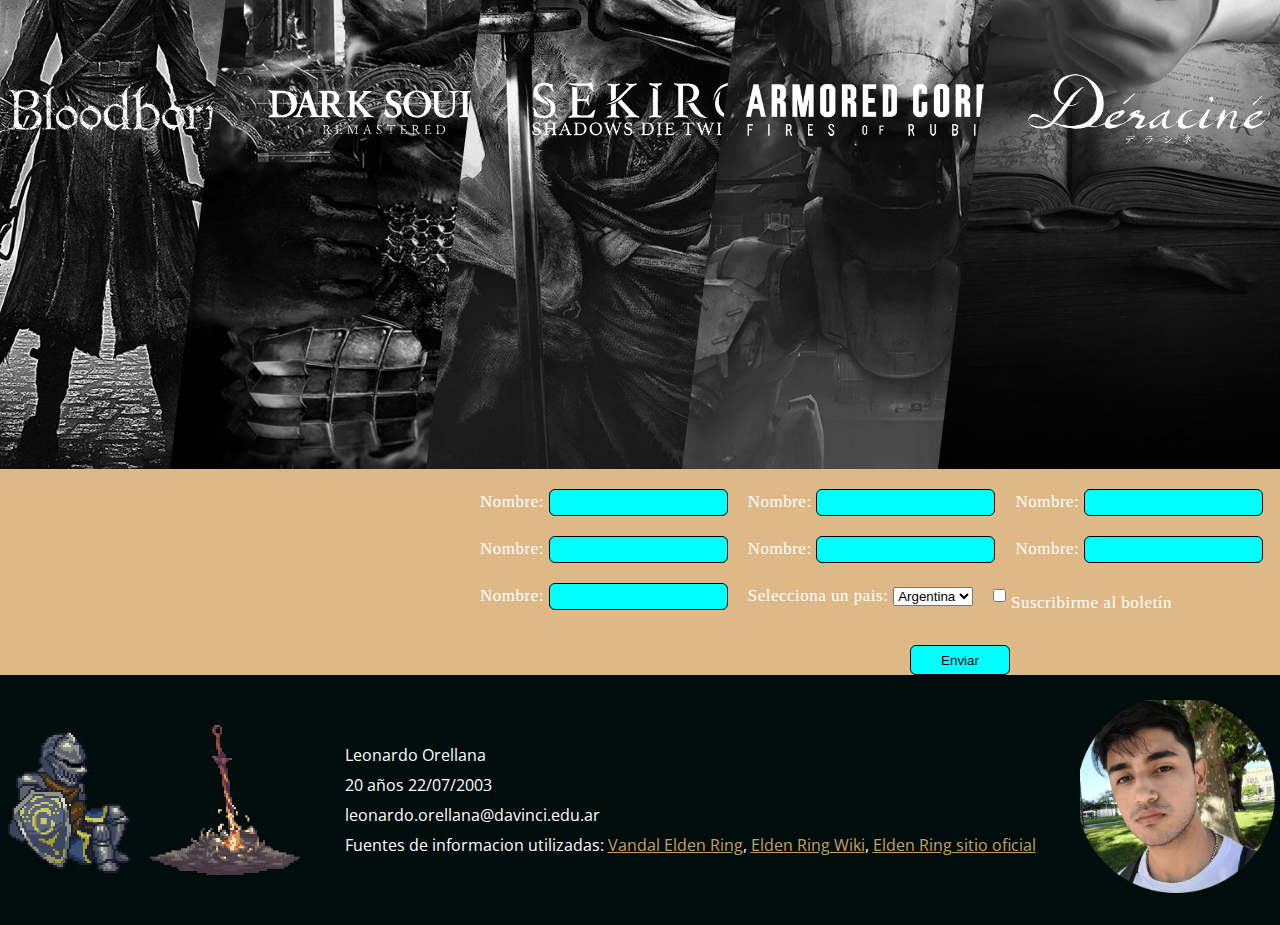
==== commit 01e871ec: "sexta seccion" ====
--- a/index.html
+++ b/index.html
@@ -1,505 +1,480 @@
 <!DOCTYPE html>
 <html lang="es">
-  <head>
-    <meta charset="UTF-8" />
-    <meta name="viewport" content="width=device-width, initial-scale=1.0" />
-    <link rel="stylesheet" href="estilos/styles.css" />
-    <link href="Mantinia.woff" rel="stylesheet" />
-    <link rel="preconnect" href="https://fonts.googleapis.com" />
-    <link rel="preconnect" href="https://fonts.gstatic.com" crossorigin />
-    <link
-      href="https://fonts.googleapis.com/css2?family=Open+Sans:ital,wght@0,300..800;1,300..800&family=Sedan+SC&display=swap"
-      rel="stylesheet"
-    />
-    <title>Elden Ring</title>
-  </head>
-  <body>
-    <header>
-      <nav class="header-nav">
-        <a href="#section-introduccion">Introduccion</a>
-        <a href="#section-principal-features">Caracteristicas principales</a>
-        <a href="#section-history">Historia</a>
-        <a href="#section-classes">Clases</a>
-        <a href="#section-sinluz">Los Sinluz</a>
-      </nav>
-      <img
-        src="imagenes/fondos/señor-del-circulo.jpg"
-        alt="banner del señor del circulo"
-      />
-
-      <div class="header-start-adventure">
-        <a href="#section-introduccion">Iniciar aventura</a>
-      </div>
-    </header>
-    <main>
-      <section id="section-introduccion" class="introduccion-box-elden-ring">
-        <h1 class="introduccion-title" lang="en">Elden rinG</h1>
-        <img
-          class="introduccion-tittle-img"
-          src="imagenes/imagenes-utiles/titulo-elden-ring.png"
-          alt="titulo del juego elden ring"
-        />
-        <div class="introduccion-box-text">
-          <p>
-            <strong lang="en">Elden Ring</strong> es un videojuego que promete
-            ser una experiencia inmersiva y emocionante, llevando a los
-            jugadores a un viaje a través de un mundo lleno de misterio y
-            peligro.
-          </p>
-          <p>
-            La combinación del talento de
-            <strong lang="ja">Hidetaka Miyazaki</strong> y
-            <strong lang="en">George R. R. Martin</strong> crea una expectativa
-            sin precedentes en la comunidad de jugadores y aficionados a la
-            fantasía.
-          </p>
-          <p>
-            Elden Ring está destinado a dejar una marca indeleble en la
-            industria del videojuego y en la imaginación de quienes se aventuren
-            en sus vastas tierras.
-          </p>
-          <p>
-            Elden Ring ofrece una jugabilidad
-            <strong lang="es">desafiante</strong> y gratificante. Los jugadores
-            tendrán que dominar un sistema de combate complejo y utilizar
-            estratégicamente una variedad de armas y habilidades mágicas para
-            superar los numerosos enemigos y jefes que pueblan el mundo.
-          </p>
+
+<head>
+  <meta charset="UTF-8" />
+  <meta name="viewport" content="width=device-width, initial-scale=1.0" />
+  <link rel="stylesheet" href="estilos/styles.css" />
+  <link href="Mantinia.woff" rel="stylesheet" />
+  <link rel="preconnect" href="https://fonts.googleapis.com" />
+  <link rel="preconnect" href="https://fonts.gstatic.com" crossorigin />
+  <link
+    href="https://fonts.googleapis.com/css2?family=Open+Sans:ital,wght@0,300..800;1,300..800&family=Sedan+SC&display=swap"
+    rel="stylesheet" />
+  <title>Elden Ring</title>
+</head>
+
+<body>
+  <header>
+    <nav class="header-nav">
+      <a href="#section-introduccion">Introduccion</a>
+      <a href="#section-principal-features">Caracteristicas principales</a>
+      <a href="#section-history">Historia</a>
+      <a href="#section-classes">Clases</a>
+      <a href="#section-sinluz">Los Sinluz</a>
+    </nav>
+    <img src="imagenes/fondos/señor-del-circulo.jpg" alt="banner del señor del circulo" />
+
+    <div class="header-start-adventure">
+      <a href="#section-introduccion">Iniciar aventura</a>
+    </div>
+  </header>
+  <main>
+    <section id="section-introduccion" class="introduccion-box-elden-ring">
+      <h1 class="introduccion-title" lang="en">Elden rinG</h1>
+      <img class="introduccion-tittle-img" src="imagenes/imagenes-utiles/titulo-elden-ring.png"
+        alt="titulo del juego elden ring" />
+      <div class="introduccion-box-text">
+        <p>
+          <strong lang="en">Elden Ring</strong> es un videojuego que promete
+          ser una experiencia inmersiva y emocionante, llevando a los
+          jugadores a un viaje a través de un mundo lleno de misterio y
+          peligro.
+        </p>
+        <p>
+          La combinación del talento de
+          <strong lang="ja">Hidetaka Miyazaki</strong> y
+          <strong lang="en">George R. R. Martin</strong> crea una expectativa
+          sin precedentes en la comunidad de jugadores y aficionados a la
+          fantasía.
+        </p>
+        <p>
+          Elden Ring está destinado a dejar una marca indeleble en la
+          industria del videojuego y en la imaginación de quienes se aventuren
+          en sus vastas tierras.
+        </p>
+        <p>
+          Elden Ring ofrece una jugabilidad
+          <strong lang="es">desafiante</strong> y gratificante. Los jugadores
+          tendrán que dominar un sistema de combate complejo y utilizar
+          estratégicamente una variedad de armas y habilidades mágicas para
+          superar los numerosos enemigos y jefes que pueblan el mundo.
+        </p>
+      </div>
+    </section>
+    <section id="section-principal-features" class="section-principal-features">
+      <h2>Carracteristicas Principales</h2>
+      <div class="principal-features-fantasy">
+        <h3>Universo de fantasía</h3>
+        <p>
+          En <strong lang="en">Elden Ring</strong>, los jugadores se sumergen
+          totalmente en un nuevo mundo conocido como las
+          <em lang="es">Tierras Intermedias</em>. Aquí, tendrán la oportunidad
+          de descubrir los secretos del poderoso
+          <em lang="es">Anillo de Elden</em>, enfrentarse a enemigos con
+          historias profundas, interactuar con imagenes/personajes con
+          motivaciones únicas que pueden ayudar u obstaculizar su avance, y
+          enfrentarse a criaturas terroríficas.
+        </p>
+
+        <img src="imagenes/gifs/universo-de-fantasia.gif" alt="gif que deja ver un poco del escenario del juego" />
+      </div>
+      <div class="principal-features-exploracion">
+        <h3>La exploración de las Tierras Intermedias</h3>
+        <p>
+          <strong lang="en">Elden Ring</strong> ofrece paisajes impresionantes
+          y mazmorras intrincadas y sombrías que se entrelazan de manera
+          fluida. Los jugadores pueden explorar este vasto mundo a pie o a
+          caballo, solos o en línea con otros jugadores, sumergiéndose por
+          completo en praderas cubiertas de hierba, pantanos asfixiantes,
+          montañas escarpadas, castillos imponentes y otros lugares
+          majestuosos, todo en una escala sin precedentes en un juego de
+          <strong lang="en">FromSoftware</strong>.
+        </p>
+        <img src="imagenes/gifs/exploracion.gif" alt="gif que da a concer en mas profundidad el mundo del elden ring" />
+      </div>
+      <div class="principal-features-level">
+        <h3>Dificultad</h3>
+        <p>
+          <strong lang="en">Elden Ring</strong> se encuentra dentro del
+          subgénero <em lang="en">"Souls-like"</em> , reconocido por su alto
+          nivel de dificultad, narrativa sutil, desarrollo del personaje y
+          combate estratégico. Este tipo de juegos, que comenzaron con la
+          serie <strong lang="en">Dark Souls</strong> de FromSoftware, ofrecen
+          una experiencia desafiante e intensa en la que los jugadores deben
+          aprender de sus errores y adaptarse para avanzar.
+        </p>
+        <img src="imagenes/gifs/dificultad.gif" />
+      </div>
+      <div class="principal-features-souls-like">
+        <h3 class="principal-features-souls-like-title">
+          El Alma de los Souls-like
+        </h3>
+        <p class="principal-features-souls-like-text">
+          Este juego pertenece al género
+          <strong lang="en">“Souls-like”</strong>, y aquí es donde la
+          verdadera prueba aguarda a los valientes. ¿Qué significa ser un
+          Souls-like?
+        </p>
+        <div class="souls-like-level">
+          <h4>Dificultad</h4>
+          <p>
+            En Elden Ring la <strong lang="en">muerte</strong>,es una
+            compañera constante. Los jugadores deben enfrentar desafíos
+            implacables, y cada derrota es una lección. La dificultad es parte
+            integral de la experiencia, y aquellos que no alcancen los puntos
+            de guardado <em lang="es">perderán su progreso</em>.
+          </p>
+          <img src="imagenes/gifs/muerte.gif" alt="cartel que indica que has muerto en el juego" />
         </div>
-      </section>
-      <section
-        id="section-principal-features"
-        class="section-principal-features"
-      >
-        <h2>Carracteristicas Principales</h2>
-        <div class="principal-features-fantasy">
-          <h3>Universo de fantasía</h3>
-          <p>
-            En <strong lang="en">Elden Ring</strong>, los jugadores se sumergen
-            totalmente en un nuevo mundo conocido como las
-            <em lang="es">Tierras Intermedias</em>. Aquí, tendrán la oportunidad
-            de descubrir los secretos del poderoso
-            <em lang="es">Anillo de Elden</em>, enfrentarse a enemigos con
-            historias profundas, interactuar con imagenes/personajes con
-            motivaciones únicas que pueden ayudar u obstaculizar su avance, y
-            enfrentarse a criaturas terroríficas.
-          </p>
-
-          <img
-            src="imagenes/gifs/universo-de-fantasia.gif"
-            alt="gif que deja ver un poco del escenario del juego"
-          />
+        <div class="souls-like-environmental-narrative">
+          <h4>Narrativa ambiental</h4>
+          <p>
+            La trama se teje en los <strong lang="es">detalles</strong>. A
+            través de fragmentos de historia en los entornos, descripciones de
+            objetos y diálogos crípticos, los jugadores descubren la historia
+            de Las <em lang="es">Tierras Intermedias</em>. La narrativa es
+            como un rompecabezas, y solo los curiosos la reconstruirán por
+            completo.
+          </p>
+          <img src="imagenes/gifs/baile.gif" alt="vista panoramica del mundo" />
         </div>
-        <div class="principal-features-exploracion">
-          <h3>La exploración de las Tierras Intermedias</h3>
-          <p>
-            <strong lang="en">Elden Ring</strong> ofrece paisajes impresionantes
-            y mazmorras intrincadas y sombrías que se entrelazan de manera
-            fluida. Los jugadores pueden explorar este vasto mundo a pie o a
-            caballo, solos o en línea con otros jugadores, sumergiéndose por
-            completo en praderas cubiertas de hierba, pantanos asfixiantes,
-            montañas escarpadas, castillos imponentes y otros lugares
-            majestuosos, todo en una escala sin precedentes en un juego de
-            <strong lang="en">FromSoftware</strong>.
-          </p>
-          <img
-            src="imagenes/gifs/exploracion.gif"
-            alt="gif que da a concer en mas profundidad el mundo del elden ring"
-          />
+        <div class="souls-like-character-upgrade">
+          <h4>Mejora de personaje</h4>
+          <p>
+            Los <strong lang="es">Semidioses</strong> no están indefensos. A
+            medida que avanzan, pueden mejorar sus habilidades y atributos.
+            Pero cuidado: la moneda de la mejora es frágil y se pierde con
+            cada muerte.
+          </p>
+          <img src="imagenes/gifs/mejora.gif" alt="personaje del juego acomodandoce la armadura" />
         </div>
-        <div class="principal-features-level">
-          <h3>Dificultad</h3>
-          <p>
-            <strong lang="en">Elden Ring</strong> se encuentra dentro del
-            subgénero <em lang="en">"Souls-like"</em> , reconocido por su alto
-            nivel de dificultad, narrativa sutil, desarrollo del personaje y
-            combate estratégico. Este tipo de juegos, que comenzaron con la
-            serie <strong lang="en">Dark Souls</strong> de FromSoftware, ofrecen
-            una experiencia desafiante e intensa en la que los jugadores deben
-            aprender de sus errores y adaptarse para avanzar.
-          </p>
-          <img src="imagenes/gifs/dificultad.gif" />
+        <div class="Methodical-Combat">
+          <h4>Combate Metodico</h4>
+          <p>
+            Cada golpe, cada esquiva, requiere
+            <strong lang="es">precisión</strong>. El combate es un
+            <em lang="es"></em>ballet mortal, y la estrategia es clave.
+            ¿Atacar o esperar? ¿Arriesgar o protegerse? La elección es tuya.
+          </p>
+          <img src="imagenes/gifs/combate-metodico.gif" alt="gameplay que permite apreciar la dificultad del juego" />
         </div>
-        <div class="principal-features-souls-like">
-          <h3 class="principal-features-souls-like-title">
-            El Alma de los Souls-like
-          </h3>
-          <p class="principal-features-souls-like-text">
-            Este juego pertenece al género
-            <strong lang="en">“Souls-like”</strong>, y aquí es donde la
-            verdadera prueba aguarda a los valientes. ¿Qué significa ser un
-            Souls-like?
-          </p>
-          <div class="souls-like-level">
-            <h4>Dificultad</h4>
-            <p>
-              En Elden Ring la <strong lang="en">muerte</strong>,es una
-              compañera constante. Los jugadores deben enfrentar desafíos
-              implacables, y cada derrota es una lección. La dificultad es parte
-              integral de la experiencia, y aquellos que no alcancen los puntos
-              de guardado <em lang="es">perderán su progreso</em>.
-            </p>
-            <img
-              src="imagenes/gifs/muerte.gif"
-              alt="cartel que indica que has muerto en el juego"
-            />
-          </div>
-          <div class="souls-like-environmental-narrative">
-            <h4>Narrativa ambiental</h4>
-            <p>
-              La trama se teje en los <strong lang="es">detalles</strong>. A
-              través de fragmentos de historia en los entornos, descripciones de
-              objetos y diálogos crípticos, los jugadores descubren la historia
-              de Las <em lang="es">Tierras Intermedias</em>. La narrativa es
-              como un rompecabezas, y solo los curiosos la reconstruirán por
-              completo.
-            </p>
-            <img
-              src="imagenes/gifs/baile.gif"
-              alt="vista panoramica del mundo"
-            />
-          </div>
-          <div class="souls-like-character-upgrade">
-            <h4>Mejora de personaje</h4>
-            <p>
-              Los <strong lang="es">Semidioses</strong> no están indefensos. A
-              medida que avanzan, pueden mejorar sus habilidades y atributos.
-              Pero cuidado: la moneda de la mejora es frágil y se pierde con
-              cada muerte.
-            </p>
-            <img
-              src="imagenes/gifs/mejora.gif"
-              alt="personaje del juego acomodandoce la armadura"
-            />
-          </div>
-          <div class="Methodical-Combat">
-            <h4>Combate Metodico</h4>
-            <p>
-              Cada golpe, cada esquiva, requiere
-              <strong lang="es">precisión</strong>. El combate es un
-              <em lang="es"></em>ballet mortal, y la estrategia es clave.
-              ¿Atacar o esperar? ¿Arriesgar o protegerse? La elección es tuya.
-            </p>
-            <img
-              src="imagenes/gifs/combate-metodico.gif"
-              alt="gameplay que permite apreciar la dificultad del juego"
-            />
-          </div>
-        </div>
-      </section>
-      <section id="section-history" class="section-history">
-        <h2 class="history-title">Historia</h2>
-        <div class="history-box">
-          <img
-            class="history-box-caballero"
-            src="imagenes/gifs/caballero-dormido.gif"
-            alt="caballero duermiendo"
-          />
-
-          <p>
-            En las vastas <strong lang="es"><em>Tierras Intermedias</em></strong
-            >, bajo el gobierno de la Reina <strong>Márika</strong>, conocida
-            como la <strong lang="es">Eterna</strong>, el
-            <em lang="es">Círculo de Elden</em>, origen del
-            <em lang="es">Árbol Áureo</em>,ha sido aniquilado. Los descendientes
-            de Márika, todos ellos semidioses, han tomado posesión de los
-            <em lang="es">fragmentos del Círculo de</em>
-            <em lang="en">Elden</em>, denominados
-            <em lang="es">Grandes Runas</em>. Sin embargo, la codicia y la
-            corrupción desenfrenada que acompañó a la búsqueda de esta renovada
-            fuente de poder provocó un conflicto devastador conocido como la
-            <em lang="es">Devastación</em>. Este conflicto marcó el abandono de
-            la Voluntad Mayor, y ahora la esperanza recae en aquellos
-            despreciados por su falta de <em lang="es">gracia</em> y exiliados
-            de las Tierras Intermedias: los <em lang="es">Sinluz</em>.
-          </p>
-
-          <p>
-            La narradora, con <em lang="es">gracia</em> en sus manos esbeltas,
-            inicia su relato. “Sucedió en tiempos ancestrales. Pero al evocarlo,
-            lo veo como una verdad innegable”. Así da inicio al relato del
-            Desmoronamiento, una guerra devastadora entre los descendientes de
-            <strong lang="en">Marika</strong>, quienes poseen un estatus
-            semidivino en las <em lang="es">Tierras Intermedias</em>. En una
-            noche sombría, durante el crudo invierno, una horda de asesinos
-            desconocidos se deslizó sigilosamente a través de las Tierras
-            Intermedias.
-          </p>
-          <p>
-            Este oscuro pacto se llevó consigo las vidas de muchos parientes de
-            la <strong lang="es"><em>Reina-Diosa</em></strong
-            >, esparcidos por todo el imperio y demasiado numerosos para que su
-            divina protección pudiera salvarlos. Entre todas las pérdidas,
-            ninguna fue tan devastadora para la Reina Eterna como la de
-            <strong
-              ><em lang="en">Godwyn</em> <em lang="es">el Dorado</em></strong
-            >. Con su muerte, el <em lang="es">Anillo de</em>
-            <em lang="en">Elden</em> fue misteriosamente despedazado, y junto
-            con él se desmoronó el orden del mundo.
-          </p>
-          <img
-            class="history-box-text-whit-caballero"
-            src="imagenes/gifs/caballero-de-fuego.gif"
-            alt="caballero de fuego"
-          />
-          <p>
-            Del caos surgido de esta tragedia emergió la guerra, una guerra
-            abierta y amarga que enfrentó a sangre contra sangre y pariente
-            contra pariente. Esta contienda despedazó un vasto e próspero
-            imperio en frágiles fragmentos. Ningún bando pudo obtener el apoyo
-            necesario para asegurar una victoria decisiva, incluso cuando
-            estaban impulsados por el poder de una <em lang="es">Gran Runa</em>.
-          </p>
-          <p>
-            La batalla entre el <strong lang="es">General</strong>
-            <strong lang="en">Radahn</strong> y <strong>Malenia</strong>
-            <strong lang="es">la Cortada</strong> ilustró claramente que ni la
-            fuerza ni la habilidad por sí solas serían suficientes para
-            controlar todas las tierras que Marika había unido. Y así, las
-            <em lang="es">Tierras Intermedias</em> ya no se encontraban
-            dominadas por la guerra abierta, sino atrapadas en un incómodo
-            estancamiento que parecía insoluble. "A menos que, por supuesto",
-            sugiere la narradora con una sonrisa pícara, "¿decidas tomar la
-            corona?"
-          </p>
-        </div>
-      </section>
-      <section id="section-classes" class="section-classes">
-        <h2 class="classes-title">Clases</h2>
-        <div class="box-classes-text">
-          <p>
-            Las <strong lang="es">clases</strong> en
-            <em lang="en">Elden Ring</em> sirven como arquetipos iniciales que
-            están disponibles para los jugadores. Todas las clases en
-            <em lang="en">Elden Ring</em> siguen un concepto similar al visto en
-            la saga <strong lang="en">Dark Souls</strong>, de forma que una
-            clase determina el Equipamiento y Estadísticas iniciales, que más
-            tarde podrán ser mejoradas a medida que se progresa en el juego.
-          </p>
-          <p>
-            Durante la fase de creación del personaje, los jugadores podrán
-            elegir un <strong><em lang="es">Recuerdo</em></strong> que
-            proporcionan más opciones de personalización en las fases tempranas
-            del juego:
-          </p>
-        </div>
-        <ul>
-          <li class="classes-li-left">
-            <div class="li-title-box">
-              <h3 class="hero-titulo">Heroe</h3>
+      </div>
+    </section>
+    <section id="section-history" class="section-history">
+      <h2 class="history-title">Historia</h2>
+      <div class="history-box">
+        <img class="history-box-caballero" src="imagenes/gifs/caballero-dormido.gif" alt="caballero duermiendo" />
+
+        <p>
+          En las vastas <strong lang="es"><em>Tierras Intermedias</em></strong>, bajo el gobierno de la Reina
+          <strong>Márika</strong>, conocida
+          como la <strong lang="es">Eterna</strong>, el
+          <em lang="es">Círculo de Elden</em>, origen del
+          <em lang="es">Árbol Áureo</em>,ha sido aniquilado. Los descendientes
+          de Márika, todos ellos semidioses, han tomado posesión de los
+          <em lang="es">fragmentos del Círculo de</em>
+          <em lang="en">Elden</em>, denominados
+          <em lang="es">Grandes Runas</em>. Sin embargo, la codicia y la
+          corrupción desenfrenada que acompañó a la búsqueda de esta renovada
+          fuente de poder provocó un conflicto devastador conocido como la
+          <em lang="es">Devastación</em>. Este conflicto marcó el abandono de
+          la Voluntad Mayor, y ahora la esperanza recae en aquellos
+          despreciados por su falta de <em lang="es">gracia</em> y exiliados
+          de las Tierras Intermedias: los <em lang="es">Sinluz</em>.
+        </p>
+
+        <p>
+          La narradora, con <em lang="es">gracia</em> en sus manos esbeltas,
+          inicia su relato. “Sucedió en tiempos ancestrales. Pero al evocarlo,
+          lo veo como una verdad innegable”. Así da inicio al relato del
+          Desmoronamiento, una guerra devastadora entre los descendientes de
+          <strong lang="en">Marika</strong>, quienes poseen un estatus
+          semidivino en las <em lang="es">Tierras Intermedias</em>. En una
+          noche sombría, durante el crudo invierno, una horda de asesinos
+          desconocidos se deslizó sigilosamente a través de las Tierras
+          Intermedias.
+        </p>
+        <p>
+          Este oscuro pacto se llevó consigo las vidas de muchos parientes de
+          la <strong lang="es"><em>Reina-Diosa</em></strong>, esparcidos por todo el imperio y demasiado numerosos para
+          que su
+          divina protección pudiera salvarlos. Entre todas las pérdidas,
+          ninguna fue tan devastadora para la Reina Eterna como la de
+          <strong><em lang="en">Godwyn</em> <em lang="es">el Dorado</em></strong>. Con su muerte, el <em
+            lang="es">Anillo de</em>
+          <em lang="en">Elden</em> fue misteriosamente despedazado, y junto
+          con él se desmoronó el orden del mundo.
+        </p>
+        <img class="history-box-text-whit-caballero" src="imagenes/gifs/caballero-de-fuego.gif"
+          alt="caballero de fuego" />
+        <p>
+          Del caos surgido de esta tragedia emergió la guerra, una guerra
+          abierta y amarga que enfrentó a sangre contra sangre y pariente
+          contra pariente. Esta contienda despedazó un vasto e próspero
+          imperio en frágiles fragmentos. Ningún bando pudo obtener el apoyo
+          necesario para asegurar una victoria decisiva, incluso cuando
+          estaban impulsados por el poder de una <em lang="es">Gran Runa</em>.
+        </p>
+        <p>
+          La batalla entre el <strong lang="es">General</strong>
+          <strong lang="en">Radahn</strong> y <strong>Malenia</strong>
+          <strong lang="es">la Cortada</strong> ilustró claramente que ni la
+          fuerza ni la habilidad por sí solas serían suficientes para
+          controlar todas las tierras que Marika había unido. Y así, las
+          <em lang="es">Tierras Intermedias</em> ya no se encontraban
+          dominadas por la guerra abierta, sino atrapadas en un incómodo
+          estancamiento que parecía insoluble. "A menos que, por supuesto",
+          sugiere la narradora con una sonrisa pícara, "¿decidas tomar la
+          corona?"
+        </p>
+      </div>
+    </section>
+    <section id="section-classes" class="section-classes">
+      <h2 class="classes-title">Clases</h2>
+      <div class="box-classes-text">
+        <p>
+          Las <strong lang="es">clases</strong> en
+          <em lang="en">Elden Ring</em> sirven como arquetipos iniciales que
+          están disponibles para los jugadores. Todas las clases en
+          <em lang="en">Elden Ring</em> siguen un concepto similar al visto en
+          la saga <strong lang="en">Dark Souls</strong>, de forma que una
+          clase determina el Equipamiento y Estadísticas iniciales, que más
+          tarde podrán ser mejoradas a medida que se progresa en el juego.
+        </p>
+        <p>
+          Durante la fase de creación del personaje, los jugadores podrán
+          elegir un <strong><em lang="es">Recuerdo</em></strong> que
+          proporcionan más opciones de personalización en las fases tempranas
+          del juego:
+        </p>
+      </div>
+      <ul>
+        <li class="classes-li-left">
+          <div class="li-title-box">
+            <h3 class="hero-titulo">Heroe</h3>
+          </div>
+          <img class="classes-imag" src="imagenes/personajes/heroe.png" alt="clase Heroe" />
+          <p class="classes-text">
+            El <strong lang="es">Héroe</strong> comienza con mucha
+            <em lang="es">Fuerza</em> y <em lang="es">Vigor</em> y un poco de
+            <em lang="es">Arcano</em>. Parte del nivel 7 y está equipado con
+            un hacha de batalla y un escudo de piel.
+          </p>
+        </li>
+        <li class="classes-li-rigth">
+          <div class="li-title-box">
+            <h3 class="hero-titulo">Bandido</h3>
+          </div>
+          <img src="imagenes/personajes/bandido.webp" alt="clase Bandido" />
+          <p>
+            El <strong lang="es">Bandido</strong> comienza con mucho
+            <em lang="es">Arcano</em> y <em lang="es">Destreza</em>. Parte del
+            nivel 5 y está equipado con una daga, una rodela para desvíos,
+            arco corto y flechas.
+          </p>
+        </li>
+        <li class="classes-li-left">
+          <div class="li-title-box">
+            <h3 class="hero-titulo">Astrologo</h3>
+          </div>
+          <img src="imagenes/personajes/astrologo.png" alt="clase astrologo" />
+          <p>
+            El <strong lang="es">Astrólogo</strong> comienza con mucha
+            <em lang="es">Sabiduría</em>, <em lang="es">Mente</em> y un poco
+            de <em lang="es">Destreza</em>. Parte del nivel 6 y está equipado
+            con un báculo y una espada y escudo pequeños.
+          </p>
+        </li>
+        <li class="classes-li-rigth">
+          <div class="li-title-box">
+            <h3 class="hero-titulo">Guerrero</h3>
+          </div>
+          <img src="imagenes/personajes/guerrero.webp" alt="clase guerrrero" />
+          <p>
+            El <strong lang="es">Guerrero</strong> comienza con mucha
+            <em lang="es">Destreza</em> y una media del resto de estadísticas
+            físicas. Parte del nivel 8 y está equipado con dos cimitarras y un
+            escudo ligero.
+          </p>
+        </li>
+        <li class="classes-li-left">
+          <div class="li-title-box">
+            <h3 class="hero-titulo">Prisionero</h3>
+          </div>
+          <img src="imagenes/personajes/prisionero.webp" alt="clase prisionero" />
+          <p>
+            El <strong lang="es">Prisionero</strong> comienza con mucha
+            <em lang="es">Sabiduría</em> y <em lang="es">Destreza</em> y una
+            media en el resto de estadísticas físicas. Parte del nivel 9 y
+            está equipado con un estoque, un báculo y un escudo.
+          </p>
+        </li>
+        <li class="classes-li-rigth">
+          <div class="li-title-box">
+            <h3 class="hero-titulo">Confesor</h3>
+          </div>
+          <img src="imagenes/personajes/confesor.webp" alt="clase confesor" />
+          <p>
+            El <strong lang="es">Confesor</strong> comienza con mucha<em lang="es">Fe</em>
+            y una media del resto de estadísticas físicas. Parte del nivel 10
+            y está equipado con una espada ancha, un escudo de lágrima y un
+            sello.
+          </p>
+        </li>
+
+        <li class="classes-li-left">
+          <div class="li-title-box">
+            <h3 class="hero-titulo">Miserable</h3>
+          </div>
+          <img src="imagenes/personajes/miserable.webp" alt="clase miserable" />
+          <p>
+            El <strong lang="es">Miserable</strong> parte del nivel 1 con 10
+            en todas las estadísticas y tan solo una porra como arma. Es la
+            clase más débil con la que comenzar en
+            <em lang="en">Elden Ring</em>, y solo deberían elegirla los
+            jugadores más experimentados que quieran enfrentarse a un reto en
+            las fases tempranas del juego
+          </p>
+        </li>
+        <li class="classes-li-rigth">
+          <div class="li-title-box">
+            <h3 class="hero-titulo">Vagante</h3>
+          </div>
+          <img src="imagenes/personajes/vagabundo.webp" alt="clase vagabundo" />
+          <p>
+            El <strong lang="es">Vagante</strong> comienza con mucha
+            <em lang="es">Fuerza</em>, <em lang="es">Vigor</em> y
+            <em lang="es">Destreza</em>. Parte del nivel 9 y está equipado con
+            una espada, un escudo y una alabarda.
+          </p>
+        </li>
+        <li class="classes-li-left">
+          <div class="li-title-box">
+            <h3 class="hero-titulo">Profeta</h3>
+          </div>
+          <img src="imagenes/personajes/profeta.webp" alt="clase profeta" />
+          <p>
+            El <strong lang="es">Profeta</strong> comienza con mucha
+            <em lang="es">Fe</em> y <em lang="es">Mente</em> y algo de
+            <em lang="es">Fuerza</em> y <em lang="es">Arcano</em>.
+          </p>
+        </li>
+        <li class="classes-li-rigth">
+          <div class="li-title-box">
+            <h3 class="hero-titulo">Samurai</h3>
+          </div>
+          <img src="imagenes/personajes/samurai.webp" alt="clase samurai" />
+          <p>
+            El <strong>Samurái</strong> comienza con mucha
+            <em lang="es">Destreza</em> y una media equilibrada en
+            <em lang="es">Fuerza</em>, <em lang="es">Aguante</em> y
+            <em lang="es">Mente</em>. Parte del nivel 9 y está equipado con
+            una katana, un arco largo y flechas (¡incluidas flechas de fuego!)
+          </p>
+        </li>
+      </ul>
+    </section>
+    <section id="section-sinluz" class="section-sinluz">
+      <h2 class="sinluz-title">Los Sin luz de las Tierras Intermedias</h2>
+      <p>
+        La <strong lang="es">Orden Dorada</strong> está rota. A lo largo y
+        ancho de las <em lang="es">Tierras Intermedias</em>,semidioses
+        poseedores de fragmentos del <em lang="es">Círculo de</em>
+        <em lang="en">Elden</em> se enfrentan y combaten entre las ruinas de
+        un reino otrora perfecto, hoy abandonado por las
+        <em lang="es">enseñanzas doradas</em> de la Voluntad Mayor.
+      </p>
+      <p>
+        Mientras los ecos de la contienda retumban a lo lejos, una figura
+        proscrita se acerca. Antaño, sus antepasados llamaron a las
+        <em lang="es">Tierras Intermedias</em> su hogar, pero la bendita luz
+        de la <em lang="es">gracia</em> se perdió para su pueblo y fueron
+        expulsados del reino. Son los <em lang="es">Sinluz</em>, y han vuelto
+        para reclamar el título de <em lang="en">Elden</em> prometido por la
+        leyenda.
+      </p>
+
+      <p>
+        Este es el mundo de <strong lang="en">ELDEN RING</strong>. Conviértete
+        en <em lang="es">Sinluz</em> y explora las
+        <em lang="es">Tierras Intermedias</em>. Cabalgarás por vastas
+        praderas, galoparás por suaves colinas y ascenderás hasta la cima de
+        rocosos peñascos a lomos de tu efímero corcel para descubrir un mundo
+        rebosante de vida y peligros.
+      </p>
+
+      <p>
+        En los <strong lang="es">vastos campos</strong> donde comienza tu
+        periplo, <em lang="es">criaturas míticas</em> merodean en los
+        páramos,<em lang="es">horrores inimaginables</em> acechan en las
+        ciénagas y marismas y todo tipo de <em lang="es">soldados</em> y
+        <em lang="es">guerreros</em> itinerantes esperan dar caza a los
+        desprevenidos. Tímidas criaturas mordisquean la dulce hierba o se
+        escabullen entre la maleza.
+      </p>
+      <p>
+        Los pocos habitantes que no han enloquecido o se han vuelto hostiles
+        tratan de sobrevivir cerca de las ciudades en ruinas destruidas por la
+        <em lang="es">Devastación</em>. Si los ayudas, puede que te ofrezcan
+        las respuestas que buscas. Por encima de todos ellos, asentados en
+        tierras usurpadas en las que
+        <em lang="es">trampas, secretos y guardianes</em> abundan, los
+        <em lang="es">semidioses</em>
+        <em lang="es">señores corrompidos</em>,otros miembros de una noble
+        familia real— regentan sus dominios con el implacable poder otorgado
+        por los fragmentos del <em lang="es">Círculo de </em>
+        <em lang="en">Elden</em>.
+      </p>
+      <div class="sin-luz-imgs">
+        <img src="imagenes/imagenes-utiles/jefe.jpg" alt="uno de los enemigos principales del juego" />
+        <img src="imagenes/imagenes-utiles/combatiendo-enemigos.webp"
+          alt="jugador explorando y encontrandose con enemigos del juego" />
+        <img src="imagenes/imagenes-utiles/enemigo-por-detras.webp"
+          alt="jugador cabalgando se encuentra con un enemigo por la espalda" />
+      </div>
+    </section>
+    <section id="section-other-games" class="section-other-games">
+      <ul>
+        <li>
+          <div class="contianer-image">
+            <img src="imagenes/fondos/bloodborn-back.jpg" alt="caratula del juego bloodborn" class="other-game-background">
+            <img src="imagenes/imagenes-utiles/bloodborne.png" alt="logo tipo del juego bloodborn" class="other-game-logo">
+
+          </div>
+        </li>
+        <li>
+          <div class="contianer-image">
+            <img src="imagenes/fondos/dark-souls-back.jpg" alt="caratula del juego dark souls" class="other-game-background">
+            <img src="imagenes/imagenes-utiles/darksouls.png" alt="logo tipo del juego dark souls" class="other-game-logo">
+
+          </div>
+        </li>
+        <li>
+          <div class="contianer-image">
+            <img src="imagenes/fondos/sekiro.jpg" alt="caratula del juego sekiro" class="other-game-background">
+            <img src="imagenes/imagenes-utiles/sekiro.png" alt="logotipo del juego sekiro" class="other-game-logo">
+
+          </div>
+        </li>
+        <li>
+          <div class="contianer-image">
+            <img src="imagenes/fondos/ac6-back.jpg" alt="caratula del juego armored core 6" class="other-game-background">
+            <img src="imagenes/imagenes-utiles/ac6.png" alt="logotipo del juego armored core 6" class="other-game-logo">
+          </div>
+          <li>
+            <div class="contianer-image">
+              <img src="imagenes/fondos/deracine.jpg" alt="caratula del juego deracine" class="other-game-background">
+              <img src="imagenes/imagenes-utiles/deracine.png" alt="logotipo del juego deracine" class="other-game-logo">
             </div>
-            <img
-              class="classes-imag"
-              src="imagenes/personajes/heroe.png"
-              alt="clase Heroe"
-            />
-            <p class="classes-text">
-              El <strong lang="es">Héroe</strong> comienza con mucha
-              <em lang="es">Fuerza</em> y <em lang="es">Vigor</em> y un poco de
-              <em lang="es">Arcano</em>. Parte del nivel 7 y está equipado con
-              un hacha de batalla y un escudo de piel.
-            </p>
           </li>
-          <li class="classes-li-rigth">
-            <div class="li-title-box">
-              <h3 class="hero-titulo">Bandido</h3>
-            </div>
-            <img src="imagenes/personajes/bandido.webp" alt="clase Bandido" />
-            <p>
-              El <strong lang="es">Bandido</strong> comienza con mucho
-              <em lang="es">Arcano</em> y <em lang="es">Destreza</em>. Parte del
-              nivel 5 y está equipado con una daga, una rodela para desvíos,
-              arco corto y flechas.
-            </p>
-          </li>
-          <li class="classes-li-left">
-            <div class="li-title-box">
-              <h3 class="hero-titulo">Astrologo</h3>
-            </div>
-            <img
-              src="imagenes/personajes/astrologo.png"
-              alt="clase astrologo"
-            />
-            <p>
-              El <strong lang="es">Astrólogo</strong> comienza con mucha
-              <em lang="es">Sabiduría</em>, <em lang="es">Mente</em> y un poco
-              de <em lang="es">Destreza</em>. Parte del nivel 6 y está equipado
-              con un báculo y una espada y escudo pequeños.
-            </p>
-          </li>
-          <li class="classes-li-rigth">
-            <div class="li-title-box">
-              <h3 class="hero-titulo">Guerrero</h3>
-            </div>
-            <img
-              src="imagenes/personajes/guerrero.webp"
-              alt="clase guerrrero"
-            />
-            <p>
-              El <strong lang="es">Guerrero</strong> comienza con mucha
-              <em lang="es">Destreza</em> y una media del resto de estadísticas
-              físicas. Parte del nivel 8 y está equipado con dos cimitarras y un
-              escudo ligero.
-            </p>
-          </li>
-          <li class="classes-li-left">
-            <div class="li-title-box">
-              <h3 class="hero-titulo">Prisionero</h3>
-            </div>
-            <img
-              src="imagenes/personajes/prisionero.webp"
-              alt="clase prisionero"
-            />
-            <p>
-              El <strong lang="es">Prisionero</strong> comienza con mucha
-              <em lang="es">Sabiduría</em> y <em lang="es">Destreza</em> y una
-              media en el resto de estadísticas físicas. Parte del nivel 9 y
-              está equipado con un estoque, un báculo y un escudo.
-            </p>
-          </li>
-          <li class="classes-li-rigth">
-            <div class="li-title-box">
-              <h3 class="hero-titulo">Confesor</h3>
-            </div>
-            <img src="imagenes/personajes/confesor.webp" alt="clase confesor" />
-            <p>
-              El <strong lang="es">Confesor</strong> comienza con mucha<em
-                lang="es"
-                >Fe</em
-              >
-              y una media del resto de estadísticas físicas. Parte del nivel 10
-              y está equipado con una espada ancha, un escudo de lágrima y un
-              sello.
-            </p>
-          </li>
-
-          <li class="classes-li-left">
-            <div class="li-title-box">
-              <h3 class="hero-titulo">Miserable</h3>
-            </div>
-            <img
-              src="imagenes/personajes/miserable.webp"
-              alt="clase miserable"
-            />
-            <p>
-              El <strong lang="es">Miserable</strong> parte del nivel 1 con 10
-              en todas las estadísticas y tan solo una porra como arma. Es la
-              clase más débil con la que comenzar en
-              <em lang="en">Elden Ring</em>, y solo deberían elegirla los
-              jugadores más experimentados que quieran enfrentarse a un reto en
-              las fases tempranas del juego
-            </p>
-          </li>
-          <li class="classes-li-rigth">
-            <div class="li-title-box">
-              <h3 class="hero-titulo">Vagante</h3>
-            </div>
-            <img
-              src="imagenes/personajes/vagabundo.webp"
-              alt="clase vagabundo"
-            />
-            <p>
-              El <strong lang="es">Vagante</strong> comienza con mucha
-              <em lang="es">Fuerza</em>, <em lang="es">Vigor</em> y
-              <em lang="es">Destreza</em>. Parte del nivel 9 y está equipado con
-              una espada, un escudo y una alabarda.
-            </p>
-          </li>
-          <li class="classes-li-left">
-            <div class="li-title-box">
-              <h3 class="hero-titulo">Profeta</h3>
-            </div>
-            <img src="imagenes/personajes/profeta.webp" alt="clase profeta" />
-            <p>
-              El <strong lang="es">Profeta</strong> comienza con mucha
-              <em lang="es">Fe</em> y <em lang="es">Mente</em> y algo de
-              <em lang="es">Fuerza</em> y <em lang="es">Arcano</em>.
-            </p>
-          </li>
-          <li class="classes-li-rigth">
-            <div class="li-title-box">
-              <h3 class="hero-titulo">Samurai</h3>
-            </div>
-            <img src="imagenes/personajes/samurai.webp" alt="clase samurai" />
-            <p>
-              El <strong>Samurái</strong> comienza con mucha
-              <em lang="es">Destreza</em> y una media equilibrada en
-              <em lang="es">Fuerza</em>, <em lang="es">Aguante</em> y
-              <em lang="es">Mente</em>. Parte del nivel 9 y está equipado con
-              una katana, un arco largo y flechas (¡incluidas flechas de fuego!)
-            </p>
-          </li>
-        </ul>
-      </section>
-      <section id="section-sinluz" class="section-sinluz">
-        <h2 class="sinluz-title">Los Sin luz de las Tierras Intermedias</h2>
-        <p>
-          La <strong lang="es">Orden Dorada</strong> está rota. A lo largo y
-          ancho de las <em lang="es">Tierras Intermedias</em>,semidioses
-          poseedores de fragmentos del <em lang="es">Círculo de</em>
-          <em lang="en">Elden</em> se enfrentan y combaten entre las ruinas de
-          un reino otrora perfecto, hoy abandonado por las
-          <em lang="es">enseñanzas doradas</em> de la Voluntad Mayor.
-        </p>
-        <p>
-          Mientras los ecos de la contienda retumban a lo lejos, una figura
-          proscrita se acerca. Antaño, sus antepasados llamaron a las
-          <em lang="es">Tierras Intermedias</em> su hogar, pero la bendita luz
-          de la <em lang="es">gracia</em> se perdió para su pueblo y fueron
-          expulsados del reino. Son los <em lang="es">Sinluz</em>, y han vuelto
-          para reclamar el título de <em lang="en">Elden</em> prometido por la
-          leyenda.
-        </p>
-
-        <p>
-          Este es el mundo de <strong lang="en">ELDEN RING</strong>. Conviértete
-          en <em lang="es">Sinluz</em> y explora las
-          <em lang="es">Tierras Intermedias</em>. Cabalgarás por vastas
-          praderas, galoparás por suaves colinas y ascenderás hasta la cima de
-          rocosos peñascos a lomos de tu efímero corcel para descubrir un mundo
-          rebosante de vida y peligros.
-        </p>
-
-        <p>
-          En los <strong lang="es">vastos campos</strong> donde comienza tu
-          periplo, <em lang="es">criaturas míticas</em> merodean en los
-          páramos,<em lang="es">horrores inimaginables</em> acechan en las
-          ciénagas y marismas y todo tipo de <em lang="es">soldados</em> y
-          <em lang="es">guerreros</em> itinerantes esperan dar caza a los
-          desprevenidos. Tímidas criaturas mordisquean la dulce hierba o se
-          escabullen entre la maleza.
-        </p>
-        <p>
-          Los pocos habitantes que no han enloquecido o se han vuelto hostiles
-          tratan de sobrevivir cerca de las ciudades en ruinas destruidas por la
-          <em lang="es">Devastación</em>. Si los ayudas, puede que te ofrezcan
-          las respuestas que buscas. Por encima de todos ellos, asentados en
-          tierras usurpadas en las que
-          <em lang="es">trampas, secretos y guardianes</em> abundan, los
-          <em lang="es">semidioses</em>
-          <em lang="es">señores corrompidos</em>,otros miembros de una noble
-          familia real— regentan sus dominios con el implacable poder otorgado
-          por los fragmentos del <em lang="es">Círculo de </em>
-          <em lang="en">Elden</em>.
-        </p>
-        <div class="sin-luz-imgs">
-          <img
-            src="imagenes/imagenes-utiles/jefe.jpg"
-            alt="uno de los enemigos principales del juego"
-          />
-          <img
-            src="imagenes/imagenes-utiles/combatiendo-enemigos.webp"
-            alt="jugador explorando y encontrandose con enemigos del juego"
-          />
-          <img
-            src="imagenes/imagenes-utiles/enemigo-por-detras.webp"
-            alt="jugador cabalgando se encuentra con un enemigo por la espalda"
-          />
-        </div>
-      </section>
-      <section class="section-form">
-        <form action="" method="post">
-          <div class="form-container">
+        </li>
+      </ul>
+    </section>
+    
+    <section class="section-form">
+      <form action="" method="post">
+        <div class="form-container">
           <div>
             <label for="nombre">Nombre:</label>
             <input type="text" id="nombre" name="nombre" required />
@@ -539,53 +514,33 @@
             </select>
           </div>
           <div>
-            <input
-              type="checkbox"
-              id="suscripcion"
-              name="suscripcion"
-              value="true"
-            />
+            <input type="checkbox" id="suscripcion" name="suscripcion" value="true" />
             <label for="suscripcion">Suscribirme al boletín</label>
           </div>
         </div>
-          <div class="button"><input type="submit" value="Enviar" /></div>
-        </form>
-      </section>
-    </main>
-    <footer class="footer-box">
-      <div class="box-imgs">
-        <img
-          src="imagenes/gifs/personaje-descansando.gif"
-          alt="personaje del juego descansando"
-        />
-        <img
-          src="imagenes/gifs/fogata.gif"
-          alt="fogata carracteristica del juego"
-        />
-      </div>
-      <div class="footer-text">
-        <p>Leonardo Orellana</p>
-        <p>20 años 22/07/2003</p>
-        <p>leonardo.orellana@davinci.edu.ar</p>
-        <p>
-          Fuentes de informacion utilizadas:
-          <a
-            href="https://vandal.elespanol.com/guias/guia-elden-ring-trucos-consejos-y-secretos/mejor-clase"
-            >Vandal Elden Ring</a
-          >,
-          <a href="https://eldenring-es.wiki.fextralife.com/Elden+Ring+Wiki"
-            >Elden Ring Wiki</a
-          >,
-          <a href="https://es.bandainamcoent.eu/elden-ring/elden-ring"
-            >Elden Ring sitio oficial</a
-          >
-        </p>
-      </div>
-      <img
-        class="footer-img"
-        src="imagenes/imagenes-utiles/foto-mia.png"
-        alt="Foto de perfil propia"
-      />
-    </footer>
-  </body>
-</html>
+        <div class="button"><input type="submit" value="Enviar" /></div>
+      </form>
+    </section>
+  </main>
+  <footer class="footer-box">
+    <div class="box-imgs">
+      <img src="imagenes/gifs/personaje-descansando.gif" alt="personaje del juego descansando" />
+      <img src="imagenes/gifs/fogata.gif" alt="fogata carracteristica del juego" />
+    </div>
+    <div class="footer-text">
+      <p>Leonardo Orellana</p>
+      <p>20 años 22/07/2003</p>
+      <p>leonardo.orellana@davinci.edu.ar</p>
+      <p>
+        Fuentes de informacion utilizadas:
+        <a href="https://vandal.elespanol.com/guias/guia-elden-ring-trucos-consejos-y-secretos/mejor-clase">Vandal Elden
+          Ring</a>,
+        <a href="https://eldenring-es.wiki.fextralife.com/Elden+Ring+Wiki">Elden Ring Wiki</a>,
+        <a href="https://es.bandainamcoent.eu/elden-ring/elden-ring">Elden Ring sitio oficial</a>
+      </p>
+    </div>
+    <img class="footer-img" src="imagenes/imagenes-utiles/foto-mia.png" alt="Foto de perfil propia" />
+  </footer>
+</body>
+
+</html>--- a/estilos/styles.css
+++ b/estilos/styles.css
@@ -495,9 +495,6 @@
   width: 200px;
   height: 200px;
 }
-.footer-text {
-
-}
 .box-imgs {
 display: flex;
 flex-direction: row;
@@ -505,6 +502,70 @@
 .box-imgs img {
   width: 150px;
 }
+/*---------------------------estilos de la seccion otro juegos--------------------------------- */
+.section-other-games {
+  position: relative;
+  max-width: 1920px;
+  height: 100vh;
+  overflow: hidden;
+}
+
+.section-other-games ul {
+  display: flex;
+  flex-direction: row;
+  width: 100%;
+  height: 100%;
+  padding: 0;
+  margin: 0;
+  list-style: none;
+  
+}
+
+.section-other-games li {
+  flex: 1; 
+  height: 100%;
+  transition: flex 0.8s ease, filter 0.8s ease;
+  position: relative;
+  clip-path: polygon(25% 0%, 100% 0%, 75% 100%, 0% 100%);
+  margin: 0 -86px;
+  filter: saturate(0);
+}
+
+.section-other-games li:first-child{
+  clip-path: polygon(0 0, 100% 0%, 75% 100%, 0% 100%);
+}
+.section-other-games li:last-child{
+  clip-path: polygon(25% 0%, 100% 0%, 100% 100%, 0% 100%);
+}
+
+.contianer-image {
+  width: 100%;
+  height: 100%;
+  display: flex;
+  justify-content: center;
+  align-items: center;
+
+}
+
+.other-game-background {
+  width: 100%;
+  height: 100%;
+  object-fit: cover; 
+}
+
+.other-game-logo{
+  position: absolute; 
+  top: 50%; 
+  width: 300px; 
+  height: auto; 
+}
+.section-other-games li:hover{
+flex: 1.3;
+filter: saturate(100%);
+
+
+}
+
 /*---------------------------estilos del formulario--------------------------------- */
 .section-form{
   display: flex;
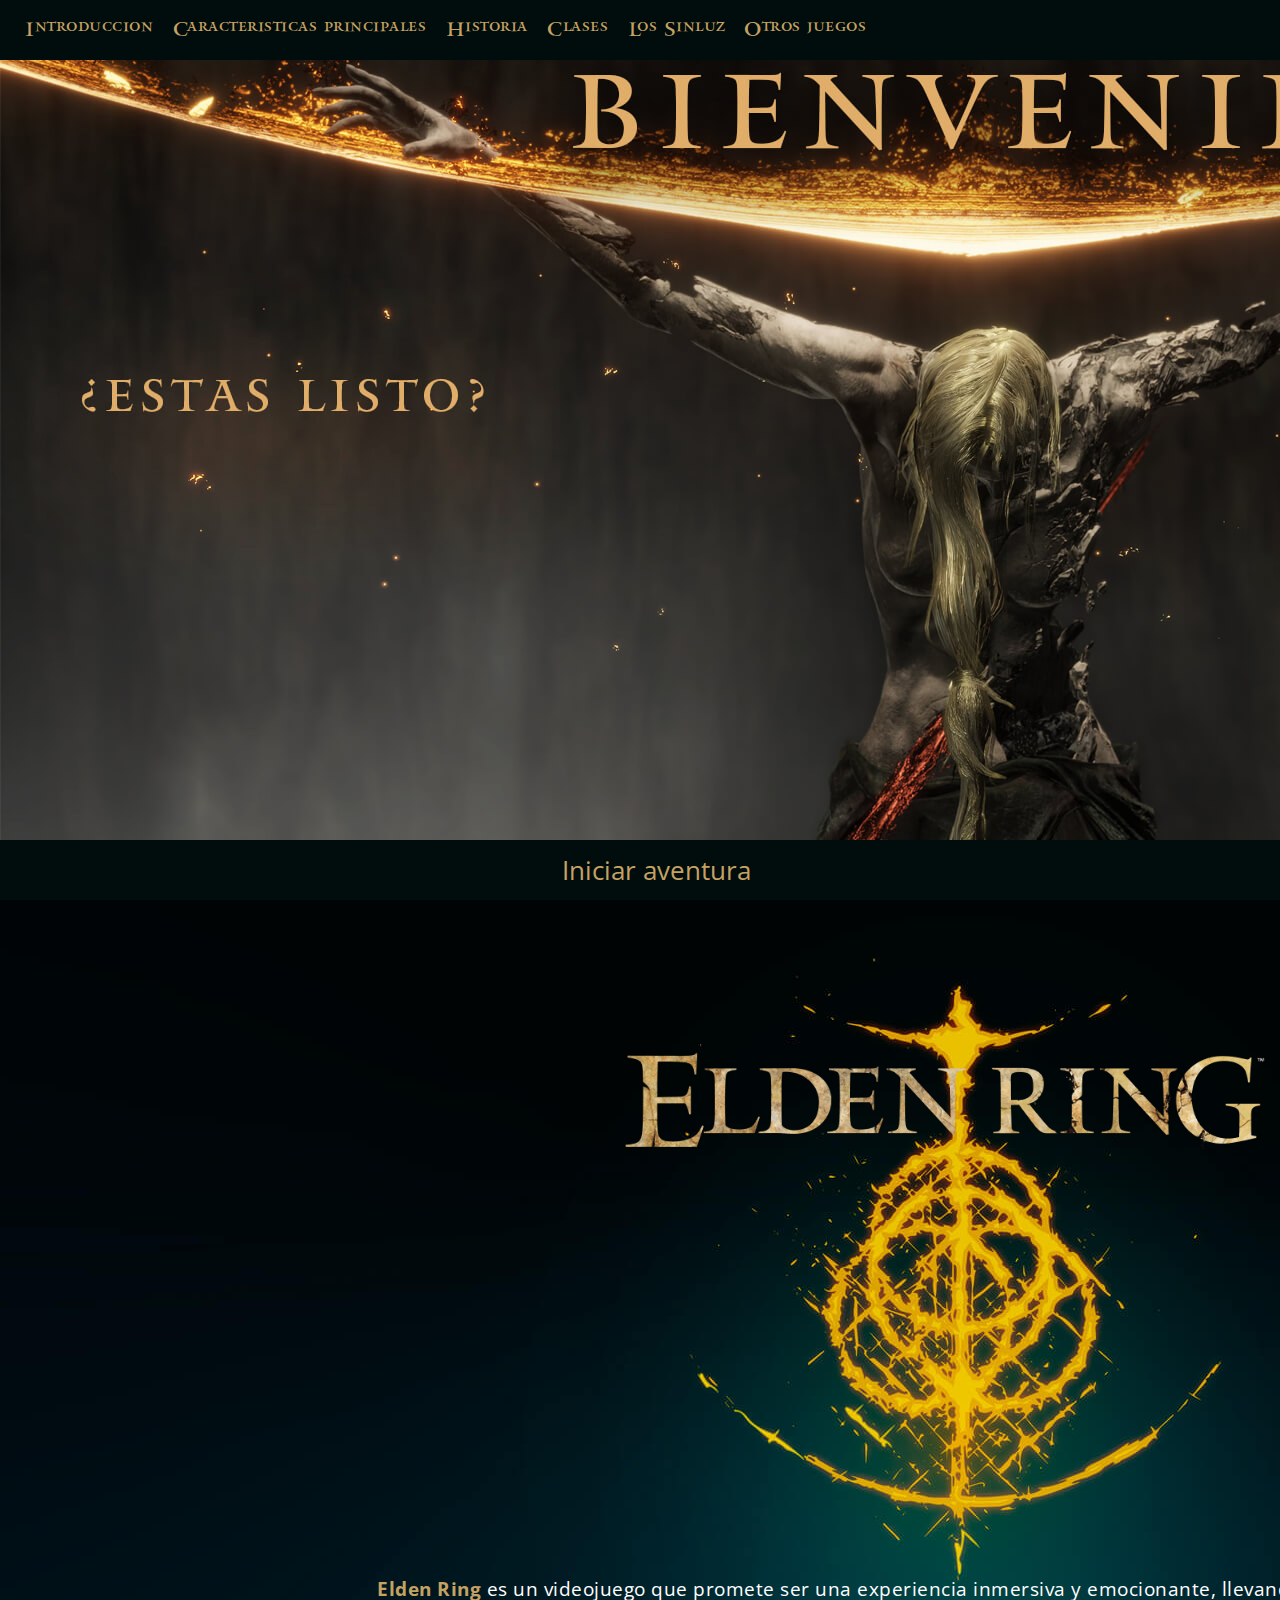
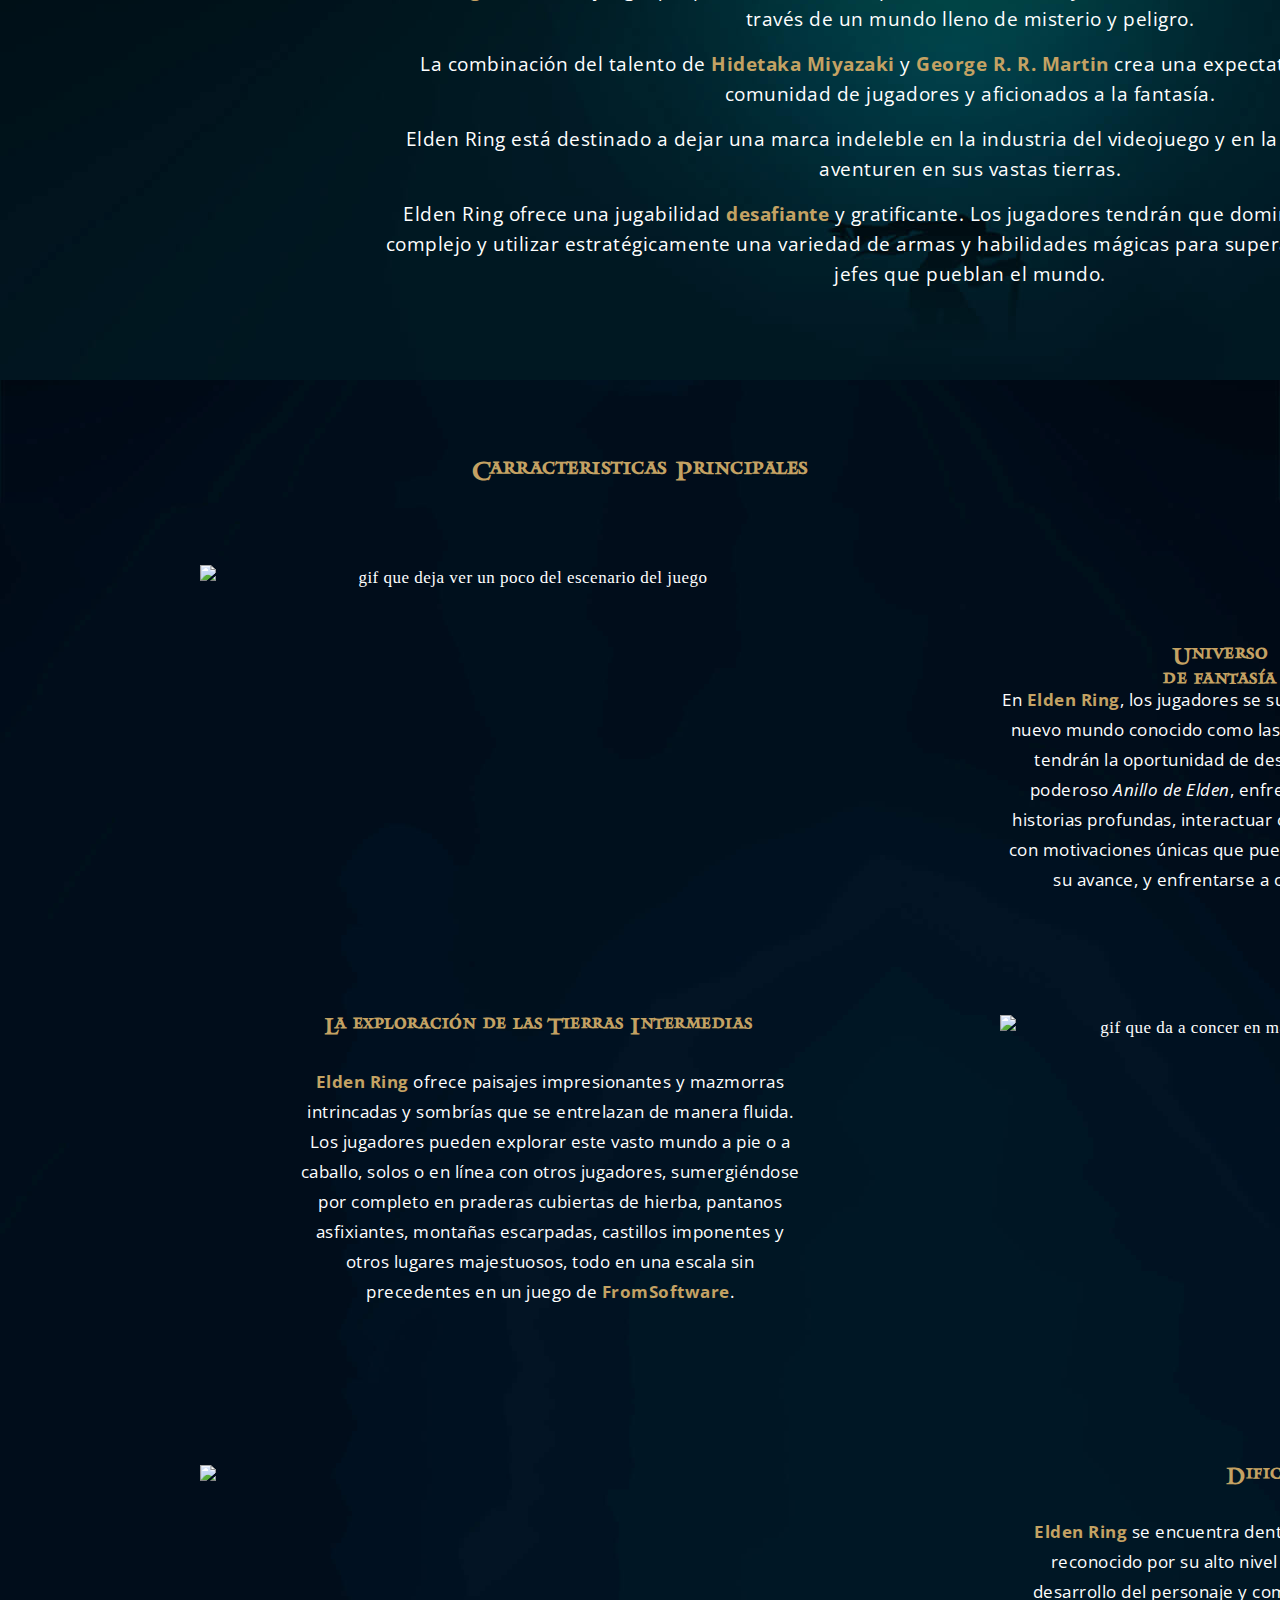
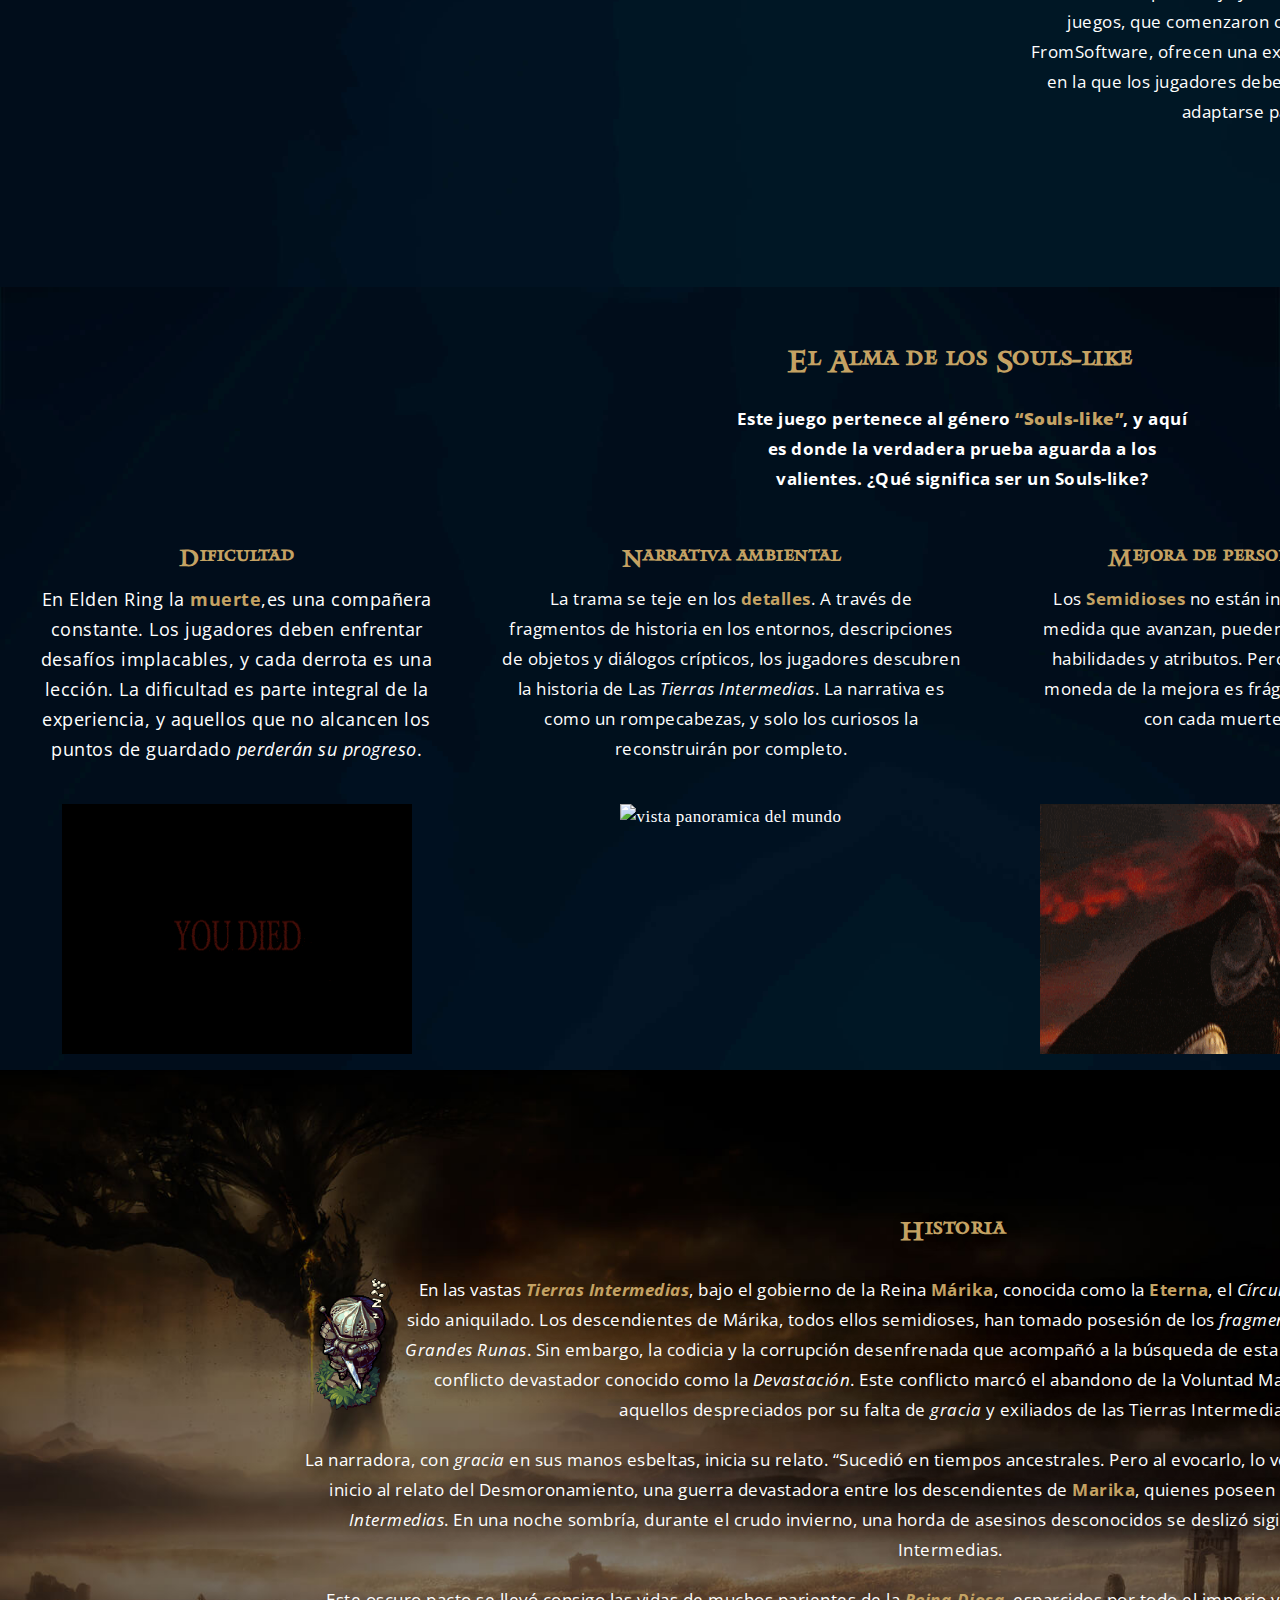
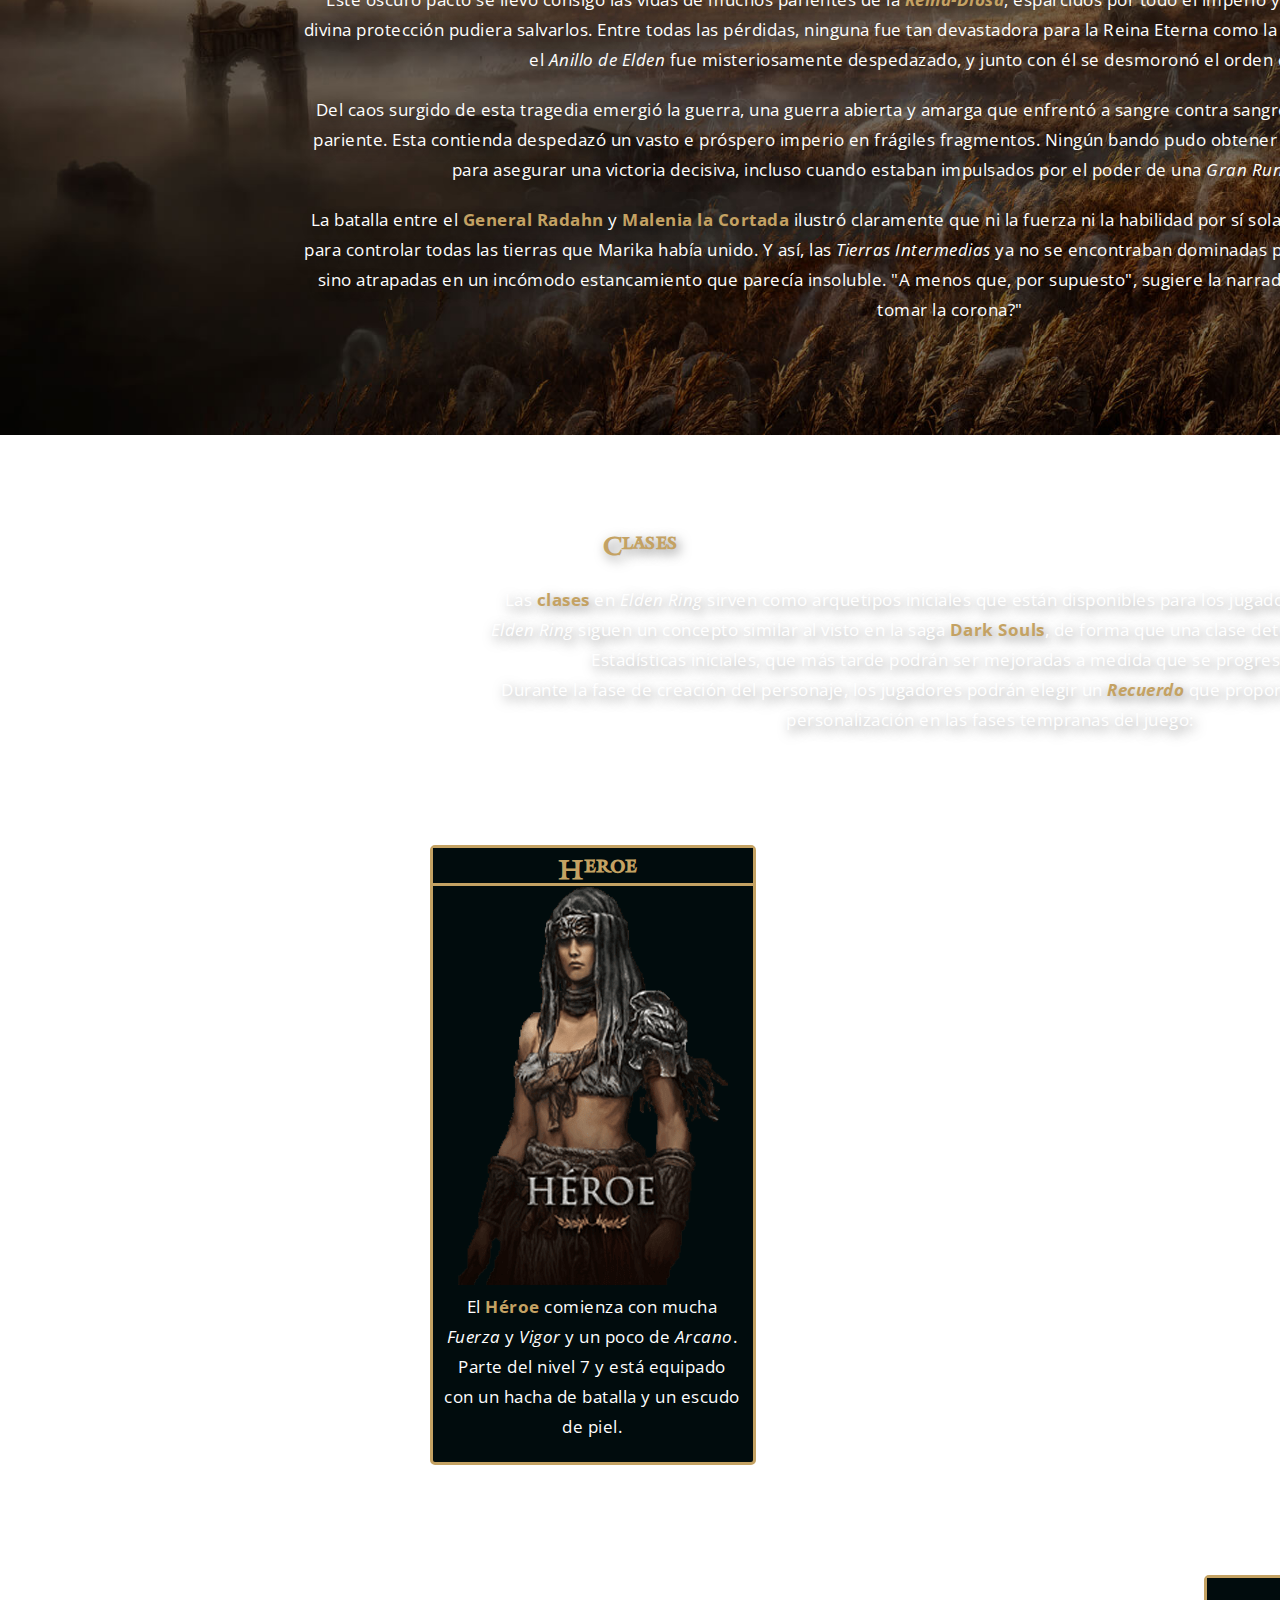
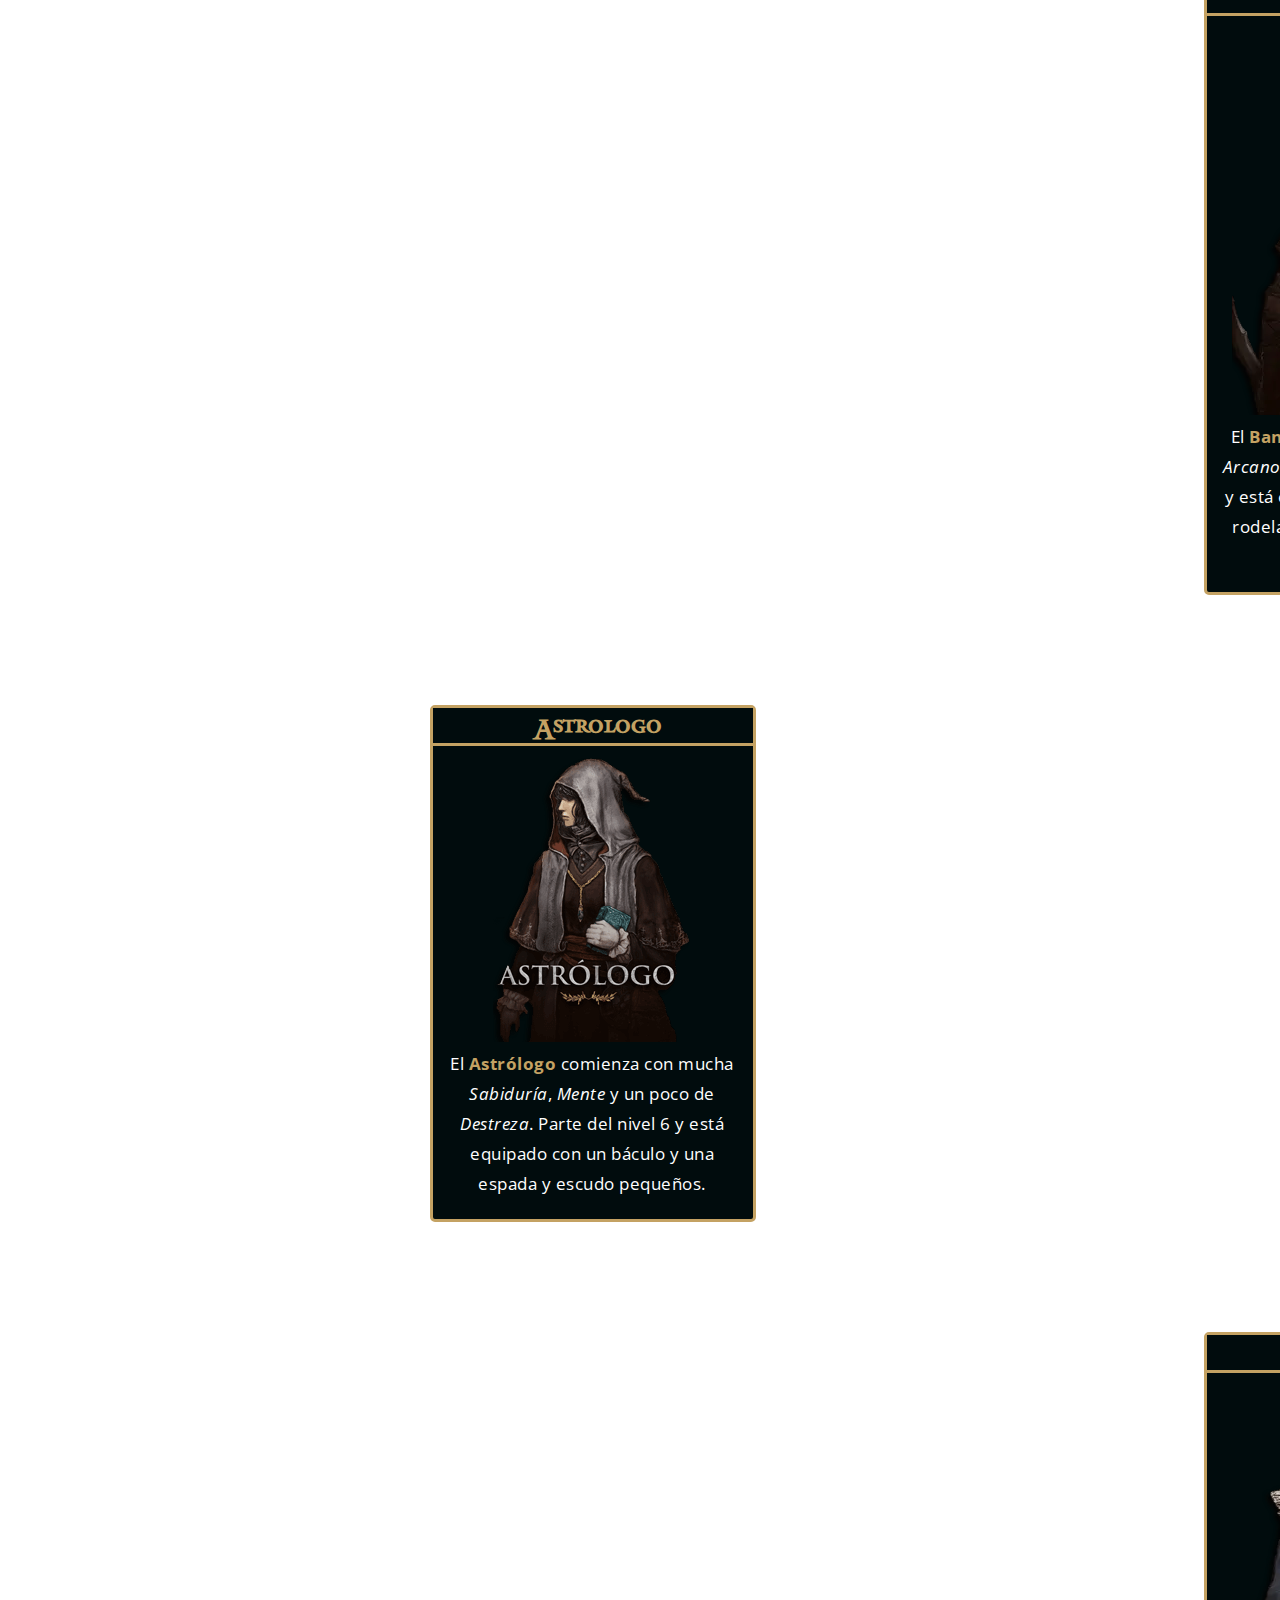
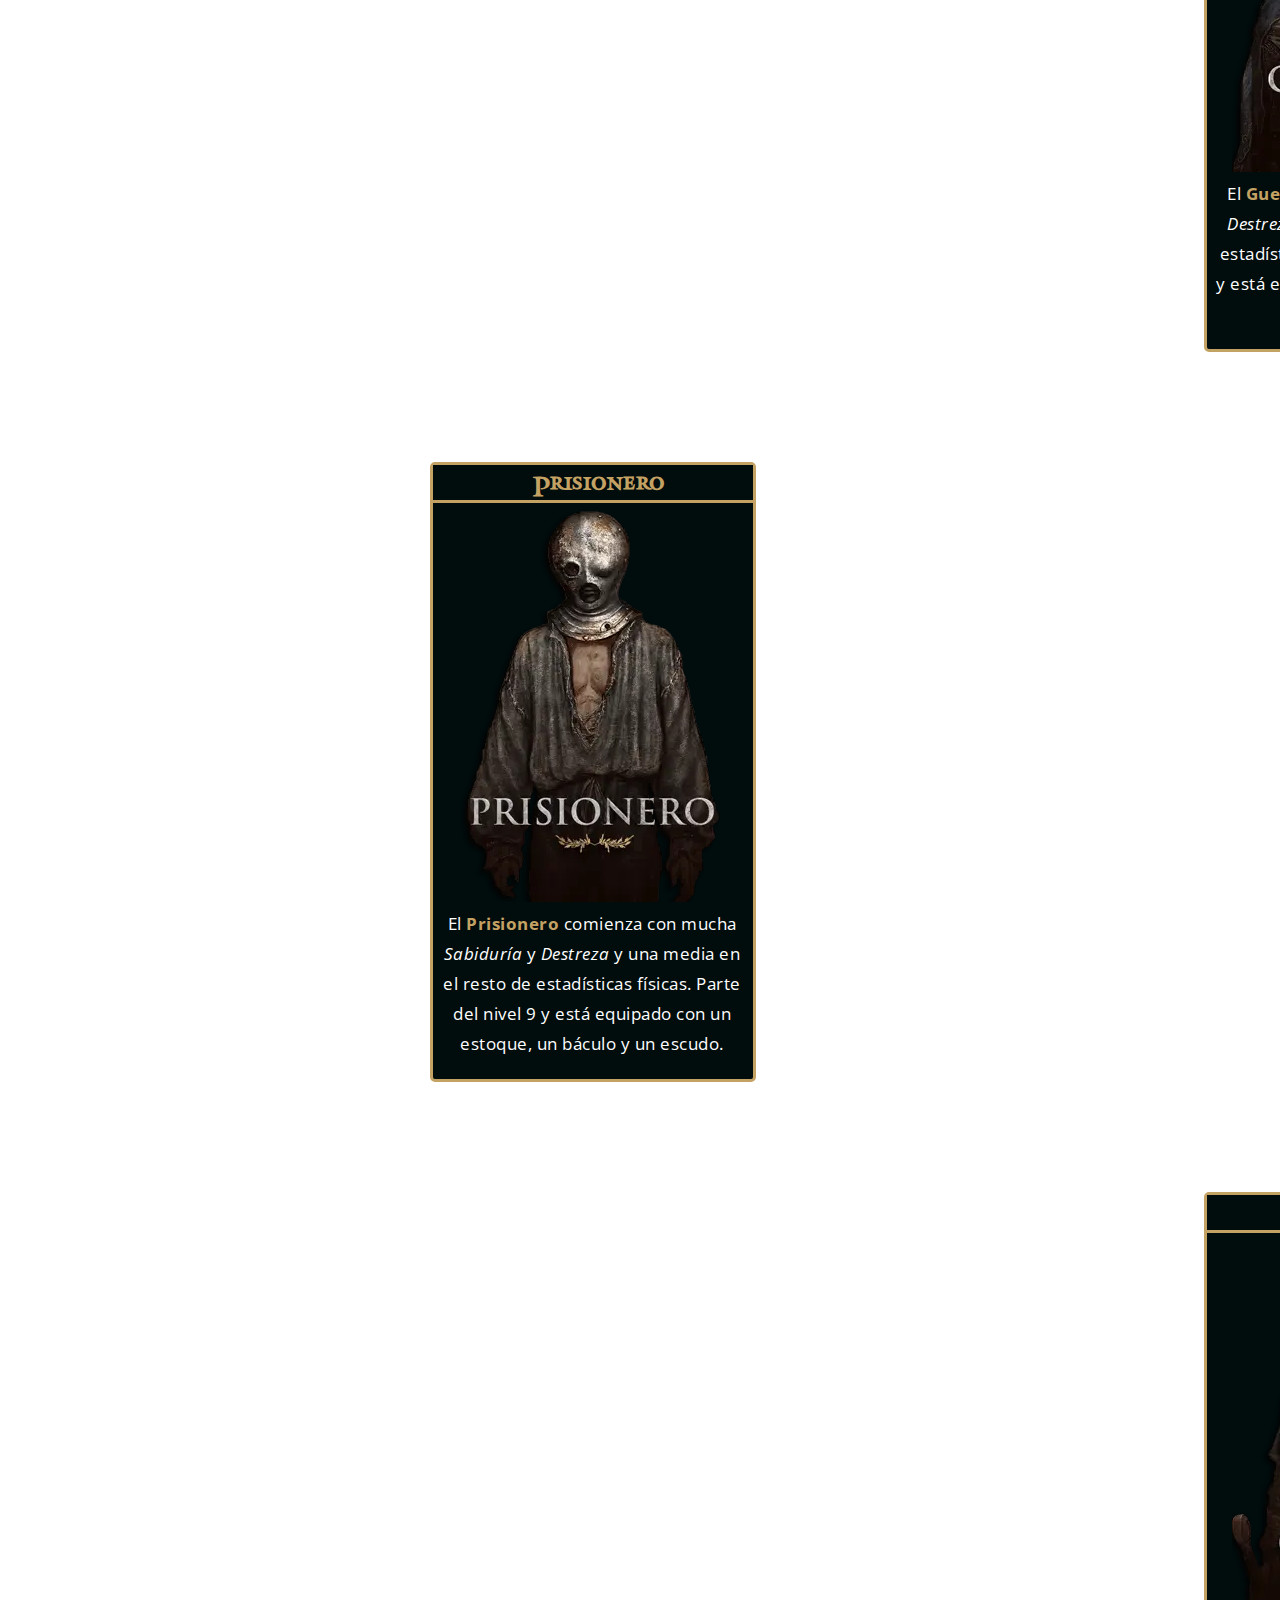
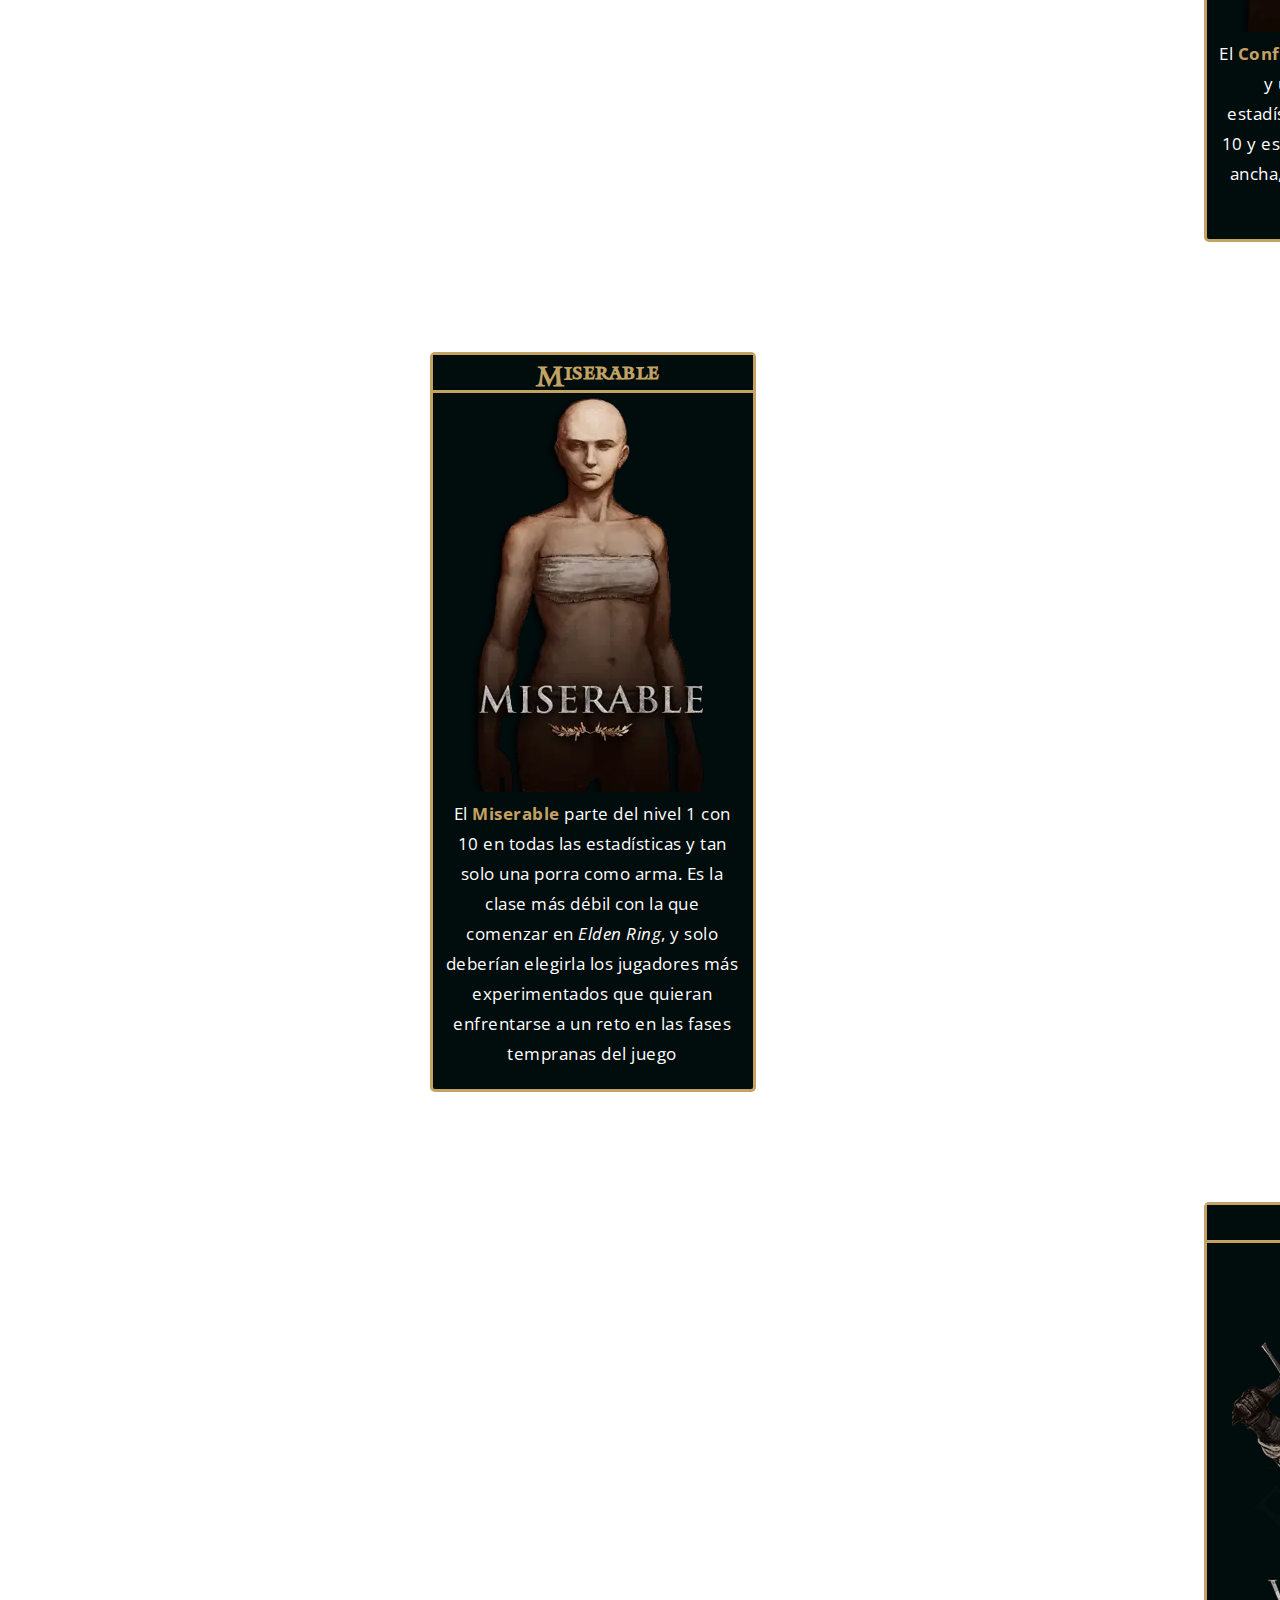
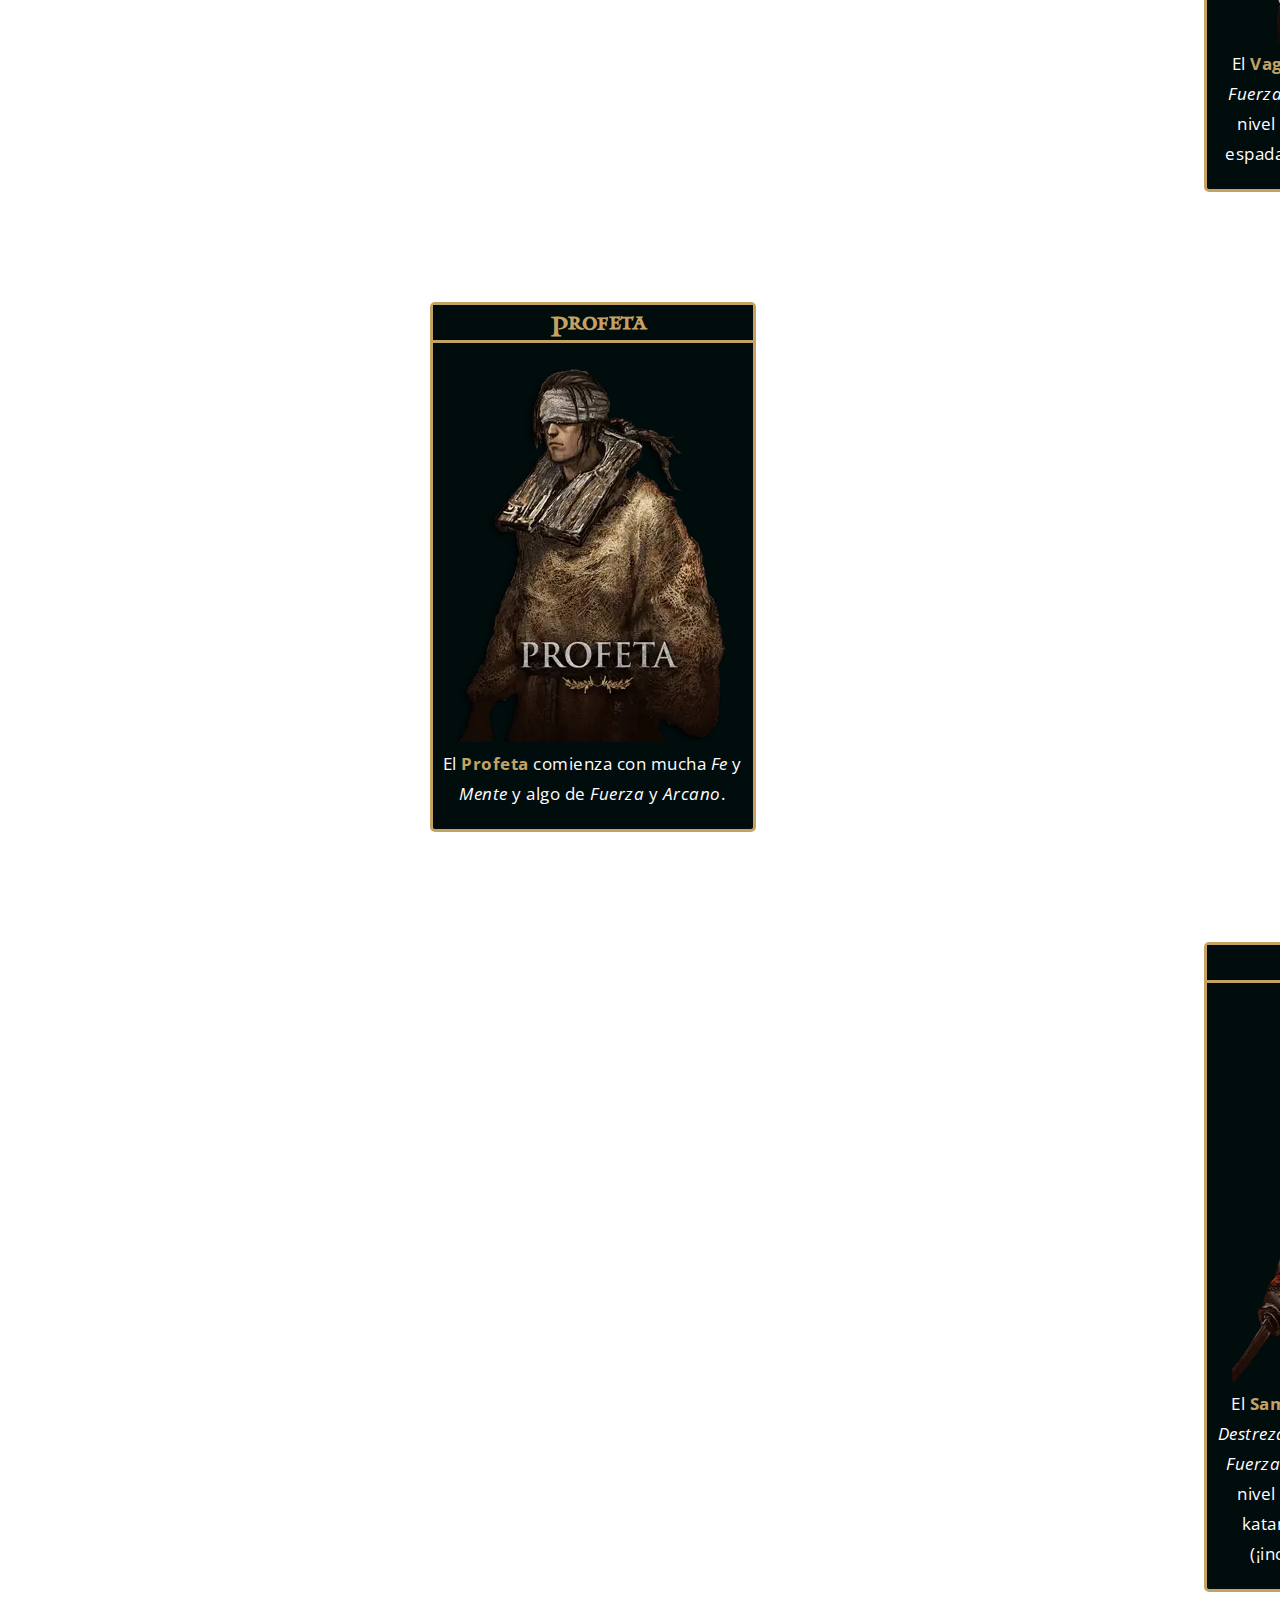
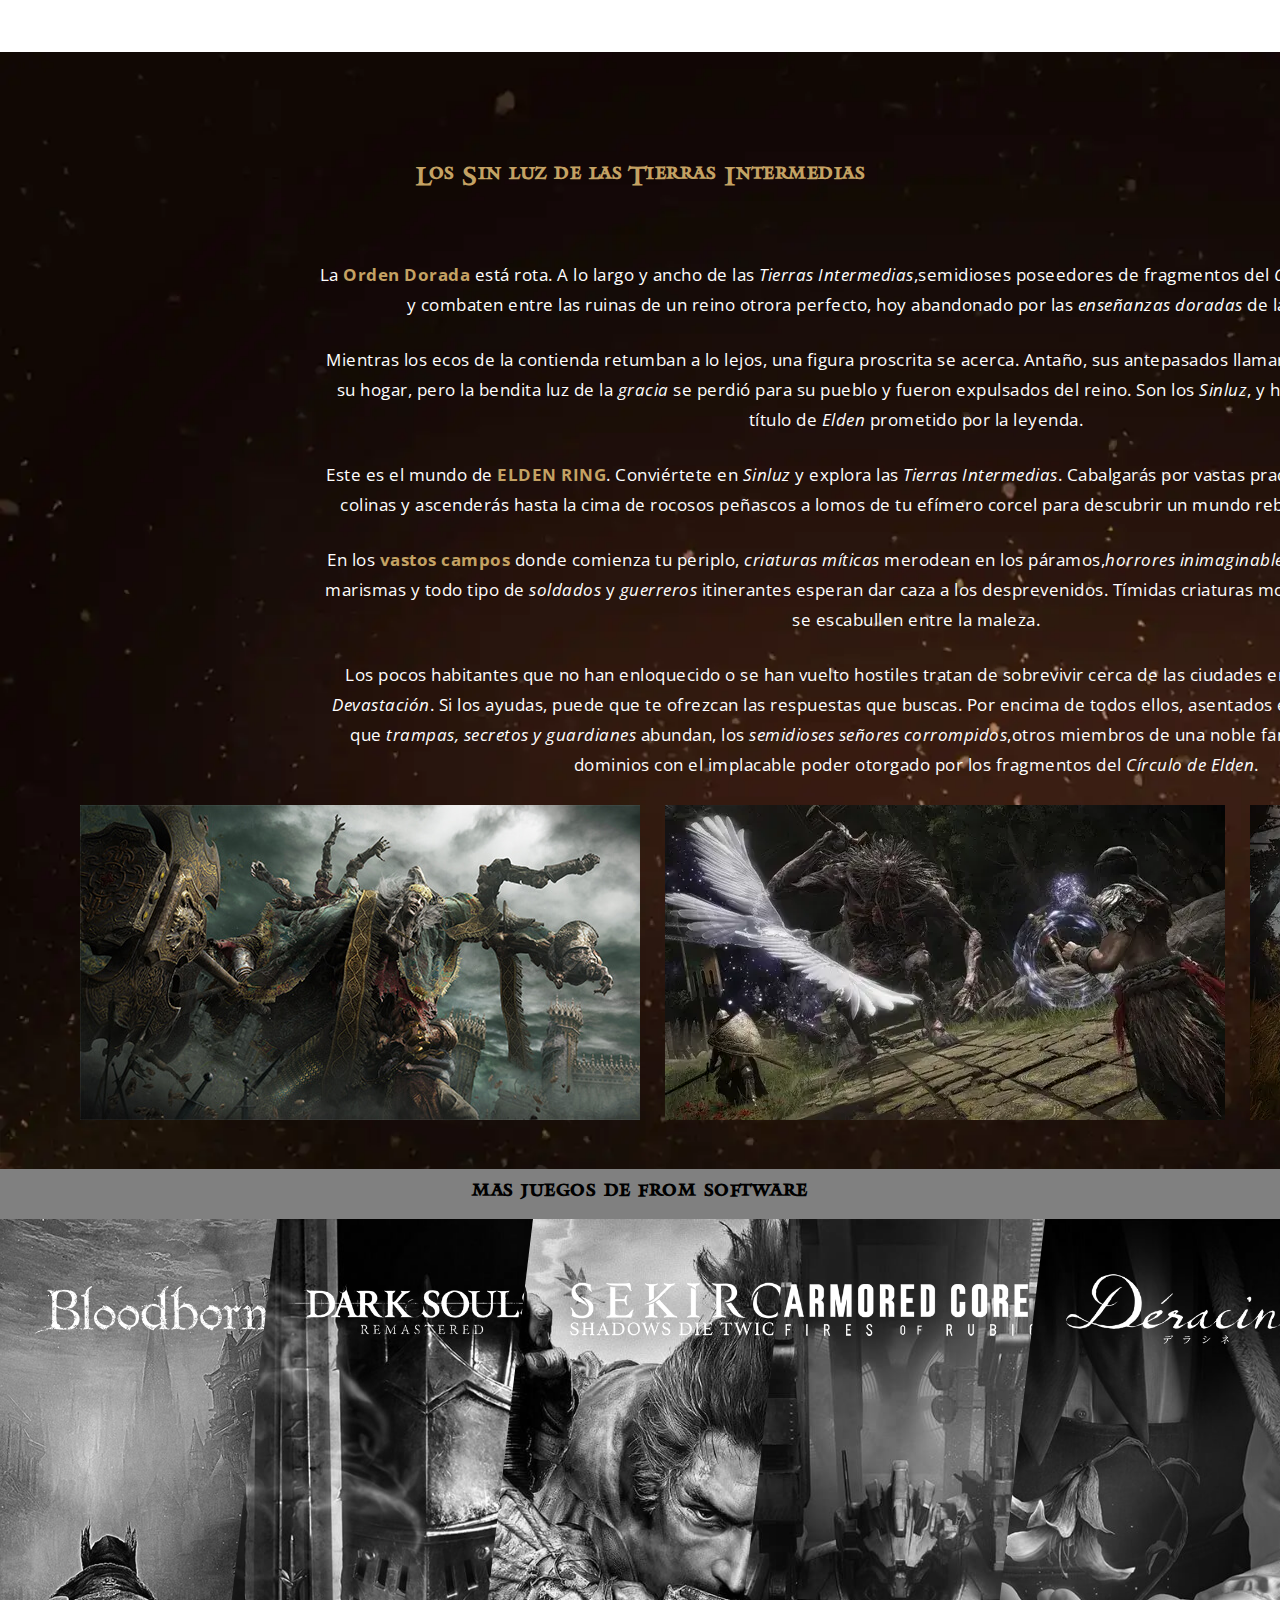
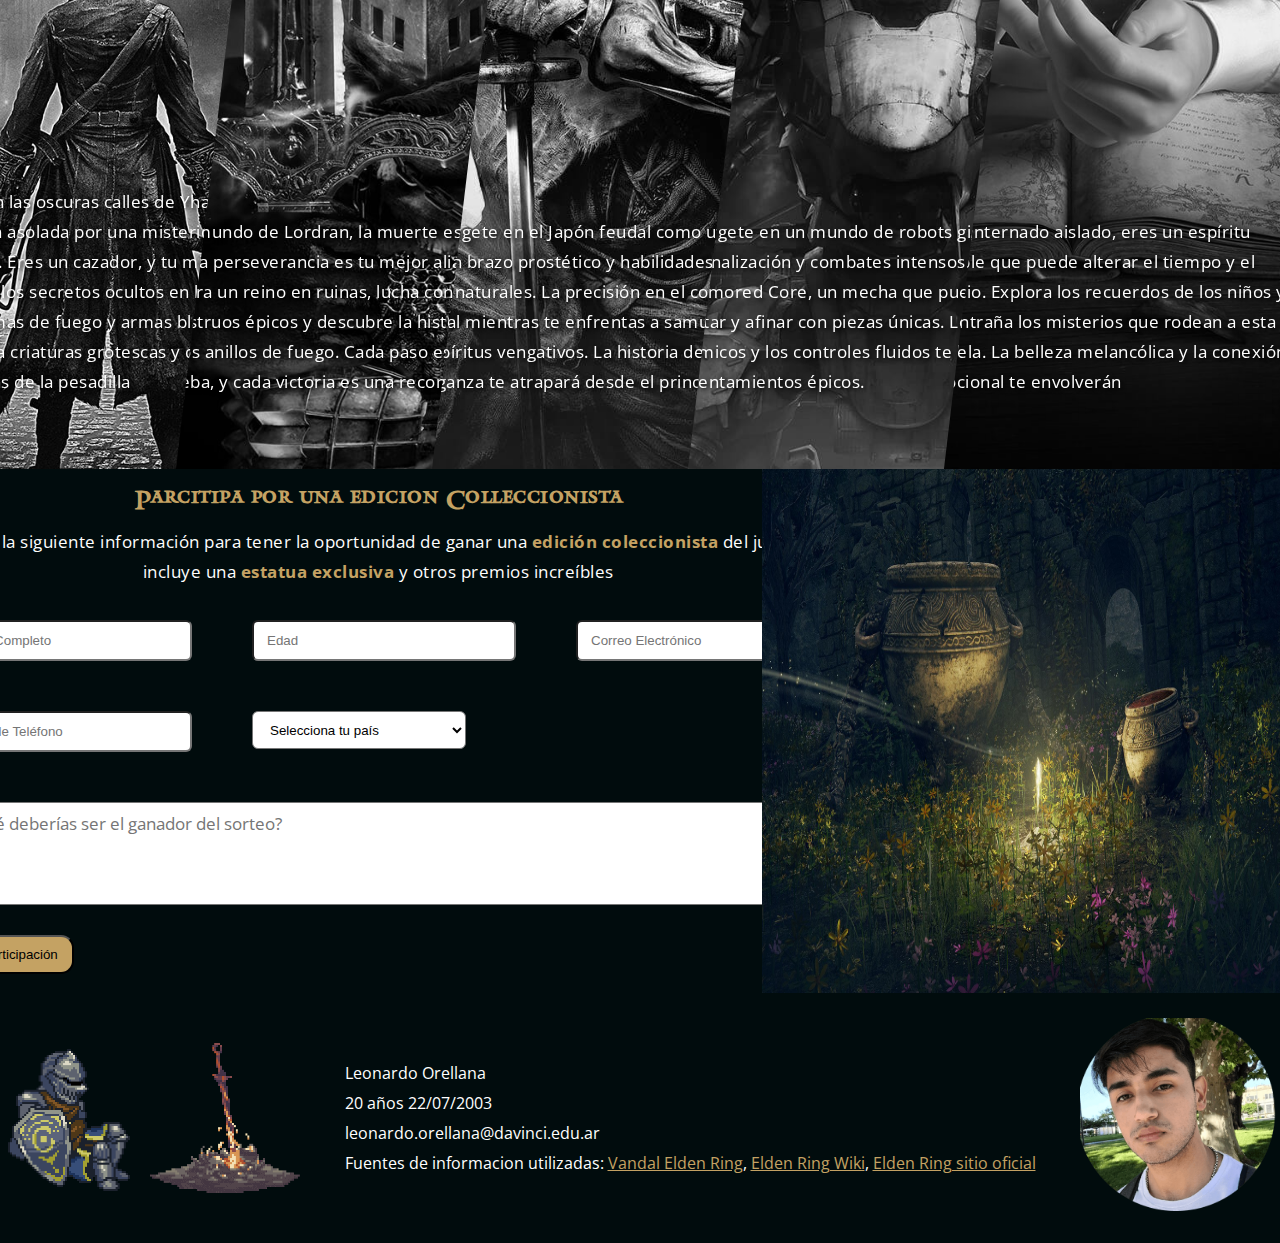
==== commit 7819c4bf: "forms" ====
--- a/index.html
+++ b/index.html
@@ -22,6 +22,8 @@
       <a href="#section-history">Historia</a>
       <a href="#section-classes">Clases</a>
       <a href="#section-sinluz">Los Sinluz</a>
+      <a href="#section-other-games">Otros juegos</a>
+
     </nav>
     <img src="imagenes/fondos/señor-del-circulo.jpg" alt="banner del señor del circulo" />
 
@@ -435,91 +437,118 @@
       </div>
     </section>
     <section id="section-other-games" class="section-other-games">
+      <h2 >mas juegos de from software</h2>
+
       <ul>
         <li>
-          <div class="contianer-image">
-            <img src="imagenes/fondos/bloodborn-back.jpg" alt="caratula del juego bloodborn" class="other-game-background">
-            <img src="imagenes/imagenes-utiles/bloodborne.png" alt="logo tipo del juego bloodborn" class="other-game-logo">
-
+          <div class="container-image">
+            
+            <img src="imagenes/fondos/bloodborn-back.jpg" alt="caratula del juego bloodborn"
+              class="other-game-background">
+            <img src="imagenes/imagenes-utiles/bloodborne.png" alt="logo tipo del juego bloodborn"
+              class="other-game-logo">
+            <div>
+              <p>Adéntrate en las oscuras calles de Yharnam, una ciudad gótica asolada por una misteriosa enfermedad. Eres un cazador, y tu misión es desentrañar los secretos ocultos en la noche. Combina armas de fuego y armas blancas para enfrentarte a criaturas grotescas y descubrir la verdad detrás de la pesadilla</p>
+            </div>
           </div>
         </li>
         <li>
-          <div class="contianer-image">
-            <img src="imagenes/fondos/dark-souls-back.jpg" alt="caratula del juego dark souls" class="other-game-background">
-            <img src="imagenes/imagenes-utiles/darksouls.png" alt="logo tipo del juego dark souls" class="other-game-logo">
-
+          <div class="container-image">
+            <img src="imagenes/fondos/dark-souls-back.jpg" alt="caratula del juego dark souls"
+              class="other-game-background">
+            <img src="imagenes/imagenes-utiles/darksouls.png" alt="logo tipo del juego dark souls"
+              class="other-game-logo">
+              <div>
+                <p>En el mundo de Lordran, la muerte es inevitable, pero la perseverancia es tu mejor aliada. Explora un reino en ruinas, lucha contra monstruos épicos y descubre la historia detrás de los anillos de fuego. Cada paso es una prueba, y cada victoria es una recompensa.</p>
+              </div>
           </div>
         </li>
         <li>
-          <div class="contianer-image">
+          <div class="container-image">
             <img src="imagenes/fondos/sekiro.jpg" alt="caratula del juego sekiro" class="other-game-background">
             <img src="imagenes/imagenes-utiles/sekiro.png" alt="logotipo del juego sekiro" class="other-game-logo">
-
+            <div>
+              <p>Sumérgete en el Japón feudal como un shinobi con un brazo prostético y habilidades sobrenaturales. La precisión en el combate es crucial mientras te enfrentas a samuráis, bestias y espíritus vengativos. La historia de honor y venganza te atrapará desde el principio</p>
+            </div>
           </div>
         </li>
         <li>
-          <div class="contianer-image">
-            <img src="imagenes/fondos/ac6-back.jpg" alt="caratula del juego armored core 6" class="other-game-background">
+          <div class="container-image">
+            <img src="imagenes/fondos/ac6-back.jpg" alt="caratula del juego armored core 6"
+              class="other-game-background">
             <img src="imagenes/imagenes-utiles/ac6.png" alt="logotipo del juego armored core 6" class="other-game-logo">
-          </div>
-          <li>
-            <div class="contianer-image">
-              <img src="imagenes/fondos/deracine.jpg" alt="caratula del juego deracine" class="other-game-background">
-              <img src="imagenes/imagenes-utiles/deracine.png" alt="logotipo del juego deracine" class="other-game-logo">
+            <div>
+              <p>Sumérgete en un mundo de robots gigantes, personalización y combates intensos. Pilotarás un Armored Core, un mecha que puedes adaptar y afinar con piezas únicas. Los mapas dinámicos y los controles fluidos te llevarán a enfrentamientos épicos.</p>
             </div>
-          </li>
+          </div>
+        <li>
+          <div class="container-image">
+            <img src="imagenes/fondos/deracine.jpg" alt="caratula del juego deracine" class="other-game-background">
+            <img src="imagenes/imagenes-utiles/deracine.png" alt="logotipo del juego deracine" class="other-game-logo">
+            <div>
+              <p>En un internado aislado, eres un espíritu invisible que puede alterar el tiempo y el espacio. Explora los recuerdos de los niños y desentraña los misterios que rodean a esta escuela. La belleza melancólica y la conexión emocional te envolverán</p>
+            </div>
+          </div>
+        </li>
         </li>
       </ul>
-    </section>
-    
+
+    </section>
+
     <section class="section-form">
-      <form action="" method="post">
-        <div class="form-container">
-          <div>
-            <label for="nombre">Nombre:</label>
-            <input type="text" id="nombre" name="nombre" required />
-          </div>
-          <div>
-            <label for="nombre">Nombre:</label>
-            <input type="text" id="nombre" name="nombre" required />
-          </div>
-          <div>
-            <label for="nombre">Nombre:</label>
-            <input type="text" id="nombre" name="nombre" required />
-          </div>
-          <div>
-            <label for="nombre">Nombre:</label>
-            <input type="text" id="nombre" name="nombre" required />
-          </div>
-          <div>
-            <label for="nombre">Nombre:</label>
-            <input type="text" id="nombre" name="nombre" required />
-          </div>
-          <div>
-            <label for="nombre">Nombre:</label>
-            <input type="text" id="nombre" name="nombre" required />
-          </div>
-          <div>
-            <label for="nombre">Nombre:</label>
-            <input type="text" id="nombre" name="nombre" required />
-          </div>
-          <div>
-            <label for="nombre">Selecciona un pais:</label>
-
-            <select id="pais" name="pais">
-              <option value="argentina">Argentina</option>
-              <option value="brasil">Brasil</option>
-              <option value="chile">Chile</option>
-              <!-- Agrega más opciones aquí -->
+      <div class="card-form">
+        <h2>Parcitipa por una edicion Colleccionista</h2>
+
+        <div class="texto">
+          <p>Completa la siguiente información para tener la oportunidad de ganar una <strong>edición
+              coleccionista</strong> del juego, que incluye una <strong>estatua exclusiva</strong> y otros premios
+            increíbles</p>
+        </div>
+        <form action="#" method="post">
+          <div class="form-group">
+            <label for="fullName">Nombre Completo:</label>
+            <input type="text" id="fullName" name="fullName" placeholder="Nombre Completo" required>
+          </div>
+
+          <div class="form-group">
+            <label for="age">Edad:</label>
+            <input type="text" id="age" name="age" placeholder="Edad" required>
+          </div>
+
+          <div class="form-group">
+            <label for="email">Correo Electrónico:</label>
+            <input type="email" id="email" name="email" placeholder="Correo Electrónico" required>
+          </div>
+
+          <div class="form-group">
+            <label for="phone">Número de Teléfono:</label>
+            <input type="tel" id="phone" name="phone" placeholder="Número de Teléfono" required>
+          </div>
+
+          <div class="form-group">
+            <label for="country">País de Residencia:</label>
+            <select id="country" name="country" required>
+              <option value="">Selecciona tu país</option>
+              <option value="Argentina">Argentina</option>
+              <option value="Chile">Chile</option>
+              <option value="México">México</option>
+              <option value="España">España</option>
+              <option value="Otros">Otros</option>
             </select>
           </div>
-          <div>
-            <input type="checkbox" id="suscripcion" name="suscripcion" value="true" />
-            <label for="suscripcion">Suscribirme al boletín</label>
-          </div>
-        </div>
-        <div class="button"><input type="submit" value="Enviar" /></div>
-      </form>
+          <div class="form-group">
+            <label>¿Por qué deberías ser el ganador del sorteo?</label>
+            <textarea name="reasonToWin" rows="4" placeholder="¿Por qué deberías ser el ganador del sorteo?"
+              required></textarea>
+          </div>
+
+          <button type="submit">Enviar Participación</button>
+        </form>
+
+      </div>
+      <div class="section-form-image-container">
+        <img src="imagenes/fondos/formulario.jpg" alt="personajes del juego elden ring">
+      </div>
     </section>
   </main>
   <footer class="footer-box">
--- a/estilos/styles.css
+++ b/estilos/styles.css
@@ -4,11 +4,13 @@
   font-weight: 200;
   src: local("mantinia-woff"), url(mantinia.woff) format("woff");
 }
+
 /*------------Estilos de las etiquetas principales----------*/
 * {
   padding: 0;
   margin: 0;
 }
+
 h2,
 h3,
 h4 {
@@ -17,13 +19,16 @@
   letter-spacing: 0.5px;
   line-height: 25px;
 }
+
 p {
   font-family: "Open Sans", sans-serif;
   line-height: 30px;
 }
+
 strong {
   color: #c4a263;
 }
+
 /* estilos del header */
 header {
   position: relative;
@@ -32,11 +37,13 @@
   overflow: hidden;
 
 }
+
 header img {
-  max-width: 1920px;  
+  max-width: 1920px;
   height: 800px;
   padding-top: 40px;
 }
+
 /*Estilos del Nav*/
 .header-nav {
   position: fixed;
@@ -51,6 +58,7 @@
   z-index: 1;
   text-indent: 10px;
 }
+
 .header-start-adventure {
   background-color: #010c0d;
   margin-top: -4px;
@@ -60,11 +68,13 @@
   height: 60px;
   align-content: center;
 }
+
 .header-start-adventure a {
   margin-left: 33px;
   color: #c4a263;
   text-decoration: none;
 }
+
 .header-start-adventure a:hover {
   color: #ffd586;
 }
@@ -75,6 +85,7 @@
   text-decoration: none;
   color: #c4a263;
 }
+
 .header-nav a:hover {
   color: white;
 }
@@ -87,6 +98,7 @@
   line-height: 25px;
   overflow: hidden;
 }
+
 /*-------------------Estilos de la seccion introduccion------------------*/
 .introduccion-box-elden-ring {
   background-image: url(../imagenes/fondos/fondo-seccion-introduccion.jpg);
@@ -94,16 +106,19 @@
   background-repeat: no-repeat;
   height: 1080px;
 }
+
 .introduccion-title {
   display: none;
 }
+
 .introduccion-tittle-img {
   width: 650px;
   padding-left: 620px;
   padding-top: 90px;
   filter: drop-shadow();
 }
-.introduccion-box-text{
+
+.introduccion-box-text {
   width: 1200px;
   padding-top: 360px;
   padding-left: 370px;
@@ -111,10 +126,12 @@
   font-weight: normal;
   text-align: center;
 }
+
 .introduccion-box-elden-ring p {
   padding-bottom: 15px;
 
 }
+
 /*----------Estilos de la seccion carracteristicas--------------------*/
 .section-principal-features {
   position: relative;
@@ -124,13 +141,16 @@
   background-image: url(../imagenes/fondos/fondo-seccion-caracteristicas.jpg);
   background-size: contain;
 }
+
 .section-principal-features h2 {
   padding-top: 80px;
 }
+
 .principal-features p {
   color: white;
   font-size: 17px;
 }
+
 /*-------->Estilos de la seccion carracteristicas universo de fantasía*/
 .principal-features-fantasy {
   position: relative;
@@ -138,12 +158,14 @@
   margin-top: 80px;
   height: 450px;
 }
+
 .principal-features-fantasy h3 {
   position: absolute;
   left: 1160px;
   font-size: 22px;
   top: 80px;
 }
+
 .principal-features-fantasy p {
   position: absolute;
   font-size: 17px;
@@ -151,6 +173,7 @@
   left: 1000px;
   top: 120px;
 }
+
 .principal-features-fantasy img {
   position: absolute;
   width: 650px;
@@ -162,11 +185,13 @@
   position: relative;
   height: 450px;
 }
+
 .principal-features-exploracion h3 {
   position: absolute;
   font-size: 22px;
   left: 324px;
 }
+
 .principal-features-exploracion p {
   position: absolute;
   font-size: 17px;
@@ -175,6 +200,7 @@
   padding-top: 12px;
   left: 300px;
 }
+
 .principal-features-exploracion img {
   width: 650px;
   height: 365px;
@@ -187,11 +213,13 @@
   position: relative;
   height: 450px;
 }
+
 .principal-features-level h3 {
   position: absolute;
   font-size: 22px;
   left: 1226px;
 }
+
 .principal-features-level p {
   position: absolute;
   font-size: 17px;
@@ -201,6 +229,7 @@
 
   width: 500px;
 }
+
 .principal-features-level img {
   position: absolute;
   width: 650px;
@@ -213,9 +242,11 @@
   margin-top: 35px;
   width: 1920px;
 }
+
 .principal-features-souls-like-title {
   font-size: 30px;
 }
+
 .principal-features-souls-like-text {
   margin-left: 735px;
   font-size: 17px;
@@ -226,6 +257,7 @@
 
   margin-top: 17px;
 }
+
 /*--------------------------->souls like ---->level*/
 .souls-like-level {
   position: absolute;
@@ -234,21 +266,25 @@
   height: 450px;
   width: 433px;
 }
+
 .souls-like-level h4 {
   left: -730px;
   bottom: 20px;
   font-size: 23px;
 }
+
 .souls-like-level p {
   font-size: 18px;
   left: -730px;
   padding-top: 12px;
 }
+
 .souls-like-level img {
   width: 350px;
   height: 250px;
   margin-top: 40px;
 }
+
 /*--------------------------->souls like ---->narrativa*/
 .souls-like-environmental-narrative {
   position: absolute;
@@ -269,11 +305,13 @@
   width: 462px;
   padding-top: 12px;
 }
+
 .souls-like-environmental-narrative img {
   width: 350px;
   height: 250px;
   margin-top: 40px;
 }
+
 /*--------------------------->souls like ---->mejora de personaje*/
 
 .souls-like-character-upgrade {
@@ -296,11 +334,13 @@
   left: 300px;
   padding-top: 12px;
 }
+
 .souls-like-character-upgrade img {
   width: 350px;
   height: 250px;
   margin-top: 70px;
 }
+
 /*--------------------------->souls like ---->combate metodico*/
 .Methodical-Combat {
   position: absolute;
@@ -323,6 +363,7 @@
   left: 700px;
   width: 350px;
 }
+
 .Methodical-Combat img {
   width: 350px;
   height: 250px;
@@ -353,11 +394,13 @@
   margin-left: 300px;
   padding-bottom: 90px;
 }
+
 /* estilos de los gifs utilizados en la seccion */
 .history-box-caballero {
   float: left;
   width: 100px;
 }
+
 .history-box-text-whit-caballero {
   float: right;
   width: 150px;
@@ -372,6 +415,7 @@
   text-align: center;
   text-shadow: 3px 4px 12px rgba(0, 0, 0, 0.5);
 }
+
 /*----------------------seccion clases------------------- */
 .section-classes {
   max-width: 1920px;
@@ -380,18 +424,22 @@
   background-attachment: fixed;
   text-align: center;
 }
+
 .section-classes ul,
 li {
   text-decoration: none;
   list-style: none;
 }
+
 .section-classes ul {
   padding-bottom: 60px;
 }
+
 .classes-title {
   padding-top: 100px;
   text-shadow: 3px 4px 12px rgba(0, 0, 0, 0.5);
 }
+
 .box-classes-text {
   align-content: center;
   width: 1000px;
@@ -406,6 +454,7 @@
   background-color: #010c0d;
   border-bottom: #c4a263 solid;
 }
+
 .li-title-box h3 {
   margin-left: 10px;
 }
@@ -420,11 +469,13 @@
   width: 320px;
   background-color: #010c0d;
 }
+
 .classes-li-rigth p {
   width: 300px;
   padding-bottom: 20px;
   padding-left: 9px;
 }
+
 .classes-li-rigth h3 {
   padding-top: 10px;
   font-size: 27px;
@@ -440,11 +491,13 @@
   left: 430px;
   background-color: #010c0d;
 }
+
 .classes-li-left p {
   width: 300px;
   padding-bottom: 20px;
   padding-left: 9px;
 }
+
 .classes-li-left h3 {
   padding-top: 10px;
   margin-left: 10px;
@@ -460,22 +513,26 @@
   background-repeat: no-repeat;
   background-size: cover;
 }
+
 .sinluz-title {
   padding-top: 113px;
   padding-bottom: 70px;
 }
+
 .section-sinluz p {
   width: 1200px;
   margin-bottom: 25px;
   font-size: 17px;
   margin-left: 316px;
 }
+
 .sin-luz-imgs {
   display: flex;
   gap: 25px;
   padding-bottom: 49px;
   margin-left: 80px;
 }
+
 /*---------------------------estilos del footer--------------------------------- */
 .footer-box {
   max-width: 1920px;
@@ -487,27 +544,40 @@
   height: 250px;
   color: white;
 }
+
 .footer-box a {
 
   color: #c4a263;
 }
+
 .footer-img {
   width: 200px;
   height: 200px;
 }
+
 .box-imgs {
-display: flex;
-flex-direction: row;
-}
+  display: flex;
+  flex-direction: row;
+}
+
 .box-imgs img {
   width: 150px;
 }
+
 /*---------------------------estilos de la seccion otro juegos--------------------------------- */
 .section-other-games {
-  position: relative;
   max-width: 1920px;
   height: 100vh;
   overflow: hidden;
+}
+.section-other-games h2{
+  background-color: gray;
+  color: #000000;
+  height: 50px;
+  z-index: 1;
+  display: flex;
+  justify-content: center;
+  align-items: center;
 }
 
 .section-other-games ul {
@@ -518,11 +588,11 @@
   padding: 0;
   margin: 0;
   list-style: none;
-  
+
 }
 
 .section-other-games li {
-  flex: 1; 
+  flex: 1;
   height: 100%;
   transition: flex 0.8s ease, filter 0.8s ease;
   position: relative;
@@ -531,14 +601,17 @@
   filter: saturate(0);
 }
 
-.section-other-games li:first-child{
+.section-other-games li:first-child {
   clip-path: polygon(0 0, 100% 0%, 75% 100%, 0% 100%);
 }
-.section-other-games li:last-child{
+
+.section-other-games li:last-child {
   clip-path: polygon(25% 0%, 100% 0%, 100% 100%, 0% 100%);
 }
 
-.contianer-image {
+
+
+.container-image {
   width: 100%;
   height: 100%;
   display: flex;
@@ -546,62 +619,136 @@
   align-items: center;
 
 }
+.container-image div{
+position: absolute;
+width: 400px;
+margin-left: -66px;
+bottom: 122px;
+}
+.container-image div p{
+  text-shadow: 2px 2px 4px black; /* Añade sombra al texto */
+  }
+
+
 
 .other-game-background {
   width: 100%;
   height: 100%;
-  object-fit: cover; 
-}
-
-.other-game-logo{
-  position: absolute; 
-  top: 50%; 
-  width: 300px; 
-  height: auto; 
-}
-.section-other-games li:hover{
-flex: 1.3;
-filter: saturate(100%);
-
-
-}
+  object-fit: cover;
+}
+
+.other-game-logo {
+  position: absolute;
+  top: 0;
+  margin-left: 76px;
+  width: 300px;
+  height: auto;
+}
+.section-other-games li:hover h2  {
+  background-color: #010c0d;
+  color: #c4a263;
+}
+.section-other-games li:hover {
+  flex: 1.3;
+  filter: saturate(100%);
+}
+
 
 /*---------------------------estilos del formulario--------------------------------- */
-.section-form{
-  display: flex;
+.section-form {
+  display: flex;
+  flex-direction: row;
   justify-content: center;
   background-color: burlywood;
-  width: 1920px;
-}
-form{
+  align-items: center;
+  max-width: 1920px;
+
+}
+
+.section-form-image-container,
+.section-form-image-container img {
+  height: 524px;
+  width: 524px;
+}
+
+.card-form {
   display: flex;
   flex-direction: column;
+  align-items: center;
+  gap: 13px;
+  background-color: #010c0d;
+  height: 524px;
+  width: 60%;
+}
+
+.card-form h2 {
+  margin-top: 20px;
+}
+
+.texto {
+  width: 960px;
+  text-align: center;
+  font: inherit;
+}
+
+form {
+  display: flex;
+  flex-direction: row;
   flex-wrap: wrap;
   width: 960px;
   gap: 30px;
-}
-
-.form-container{
+  font-family: "Open Sans", sans-serif;
+
+}
+
+form label {
+  display: none;
+}
+
+.form-group {
   margin-top: 20px;
+  margin-left: 30px;
   display: flex;
   flex-direction: row;
   gap: 20px;
   flex-wrap: wrap;
 }
-.button{
-  display: flex;
-  align-items: center;
-  justify-content: center;
-}
-.button input{
-  width: 100px;
-  height: 30px;
-}
-
-
-form input{
+
+form input {
   height: 25px;
+  padding: 6px 70px 6px 13px;
   border-radius: 6px;
-  background-color: aqua;
-  border: black solid 1px;
+  background-color: white;
+}
+
+form select {
+  height: 38px;
+  padding: 6px 70px 6px 13px;
+  border-radius: 6px;
+  background-color: white;
+}
+
+form input::placeholder {
+  margin-right: 40px;
+}
+
+[type="submit"] {
+  background-color: #c4a263;
+  border-radius: 13px;
+  height: 39px;
+  margin-left: 27px;
+  padding: 6px 14px 6px 13px;
+  transition: 0.3s ease;
+}
+
+[type="submit"]:hover {
+  color: white;
+}
+
+.form-group textarea {
+  width: 980px;
+  height: 85px;
+  border-radius: 6px;
+  padding: 8px;
+  font: inherit;
 }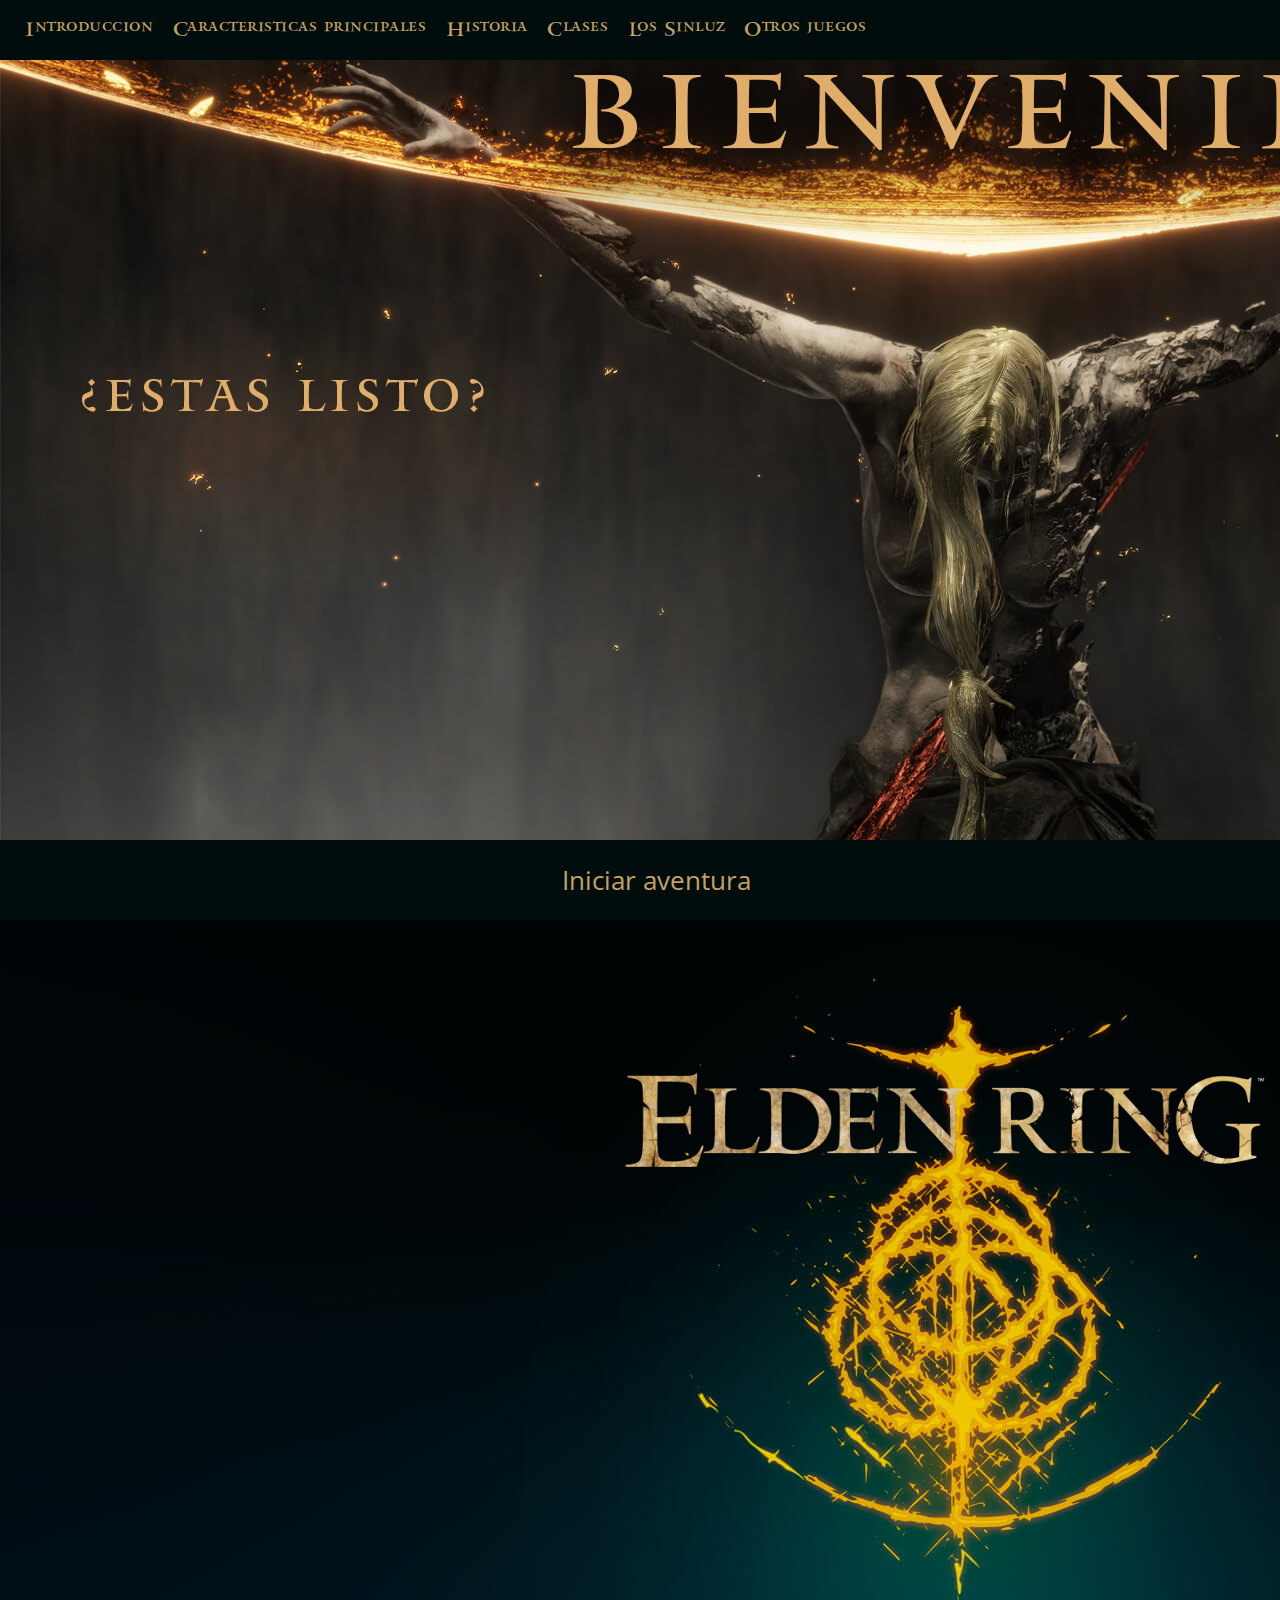
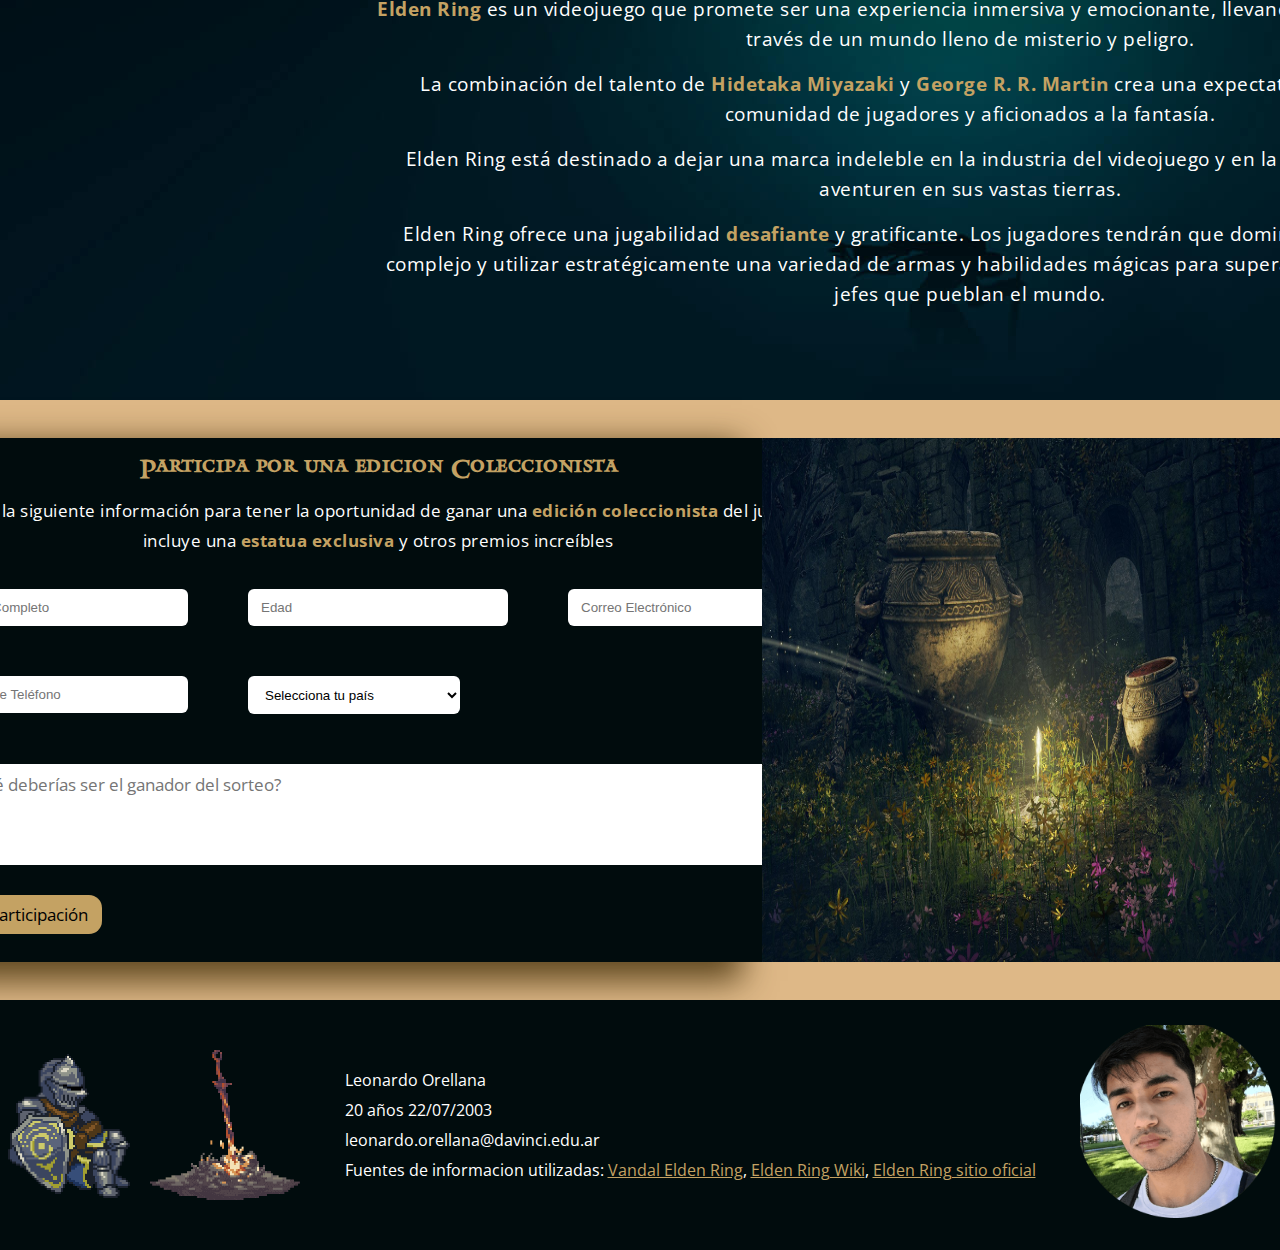
==== commit 1428a380: "Merge pull request #6 from leo2143/feature/parcial2" ====
--- a/index.html
+++ b/index.html
@@ -11,25 +11,29 @@
   <link
     href="https://fonts.googleapis.com/css2?family=Open+Sans:ital,wght@0,300..800;1,300..800&family=Sedan+SC&display=swap"
     rel="stylesheet" />
+  <link rel="apple-touch-icon" sizes="180x180" href="fav/apple-touch-icon.png">
+  <link rel="icon" type="image/png" sizes="32x32" href="fav//favicon-32x32.png">
+  <link rel="icon" type="image/png" sizes="16x16" href="fav//favicon-16x16.png">
+  <link rel="manifest" href="fav/site.webmanifest">
   <title>Elden Ring</title>
 </head>
 
 <body>
   <header>
     <nav class="header-nav">
-      <a href="#section-introduccion">Introduccion</a>
-      <a href="#section-principal-features">Caracteristicas principales</a>
-      <a href="#section-history">Historia</a>
-      <a href="#section-classes">Clases</a>
-      <a href="#section-sinluz">Los Sinluz</a>
-      <a href="#section-other-games">Otros juegos</a>
+      <a href="index.html">Introduccion</a>
+      <a href="section-principal-features.html">Caracteristicas principales</a>
+      <a href="section-history.html">Historia</a>
+      <a href="section-classes.html">Clases</a>
+      <a href="section-sinluz.html">Los Sinluz</a>
+      <a href="section-other-games.html">Otros juegos</a>
 
     </nav>
-    <img src="imagenes/fondos/señor-del-circulo.jpg" alt="banner del señor del circulo" />
+      <img src="imagenes/fondos/señor-del-circulo.jpg" alt="banner del señor del circulo" />
+      <div class="header-start-adventure">
+        <a href="#section-introduccion">Iniciar aventura</a>
+      </div>
 
-    <div class="header-start-adventure">
-      <a href="#section-introduccion">Iniciar aventura</a>
-    </div>
   </header>
   <main>
     <section id="section-introduccion" class="introduccion-box-elden-ring">
@@ -64,440 +68,10 @@
         </p>
       </div>
     </section>
-    <section id="section-principal-features" class="section-principal-features">
-      <h2>Carracteristicas Principales</h2>
-      <div class="principal-features-fantasy">
-        <h3>Universo de fantasía</h3>
-        <p>
-          En <strong lang="en">Elden Ring</strong>, los jugadores se sumergen
-          totalmente en un nuevo mundo conocido como las
-          <em lang="es">Tierras Intermedias</em>. Aquí, tendrán la oportunidad
-          de descubrir los secretos del poderoso
-          <em lang="es">Anillo de Elden</em>, enfrentarse a enemigos con
-          historias profundas, interactuar con imagenes/personajes con
-          motivaciones únicas que pueden ayudar u obstaculizar su avance, y
-          enfrentarse a criaturas terroríficas.
-        </p>
-
-        <img src="imagenes/gifs/universo-de-fantasia.gif" alt="gif que deja ver un poco del escenario del juego" />
-      </div>
-      <div class="principal-features-exploracion">
-        <h3>La exploración de las Tierras Intermedias</h3>
-        <p>
-          <strong lang="en">Elden Ring</strong> ofrece paisajes impresionantes
-          y mazmorras intrincadas y sombrías que se entrelazan de manera
-          fluida. Los jugadores pueden explorar este vasto mundo a pie o a
-          caballo, solos o en línea con otros jugadores, sumergiéndose por
-          completo en praderas cubiertas de hierba, pantanos asfixiantes,
-          montañas escarpadas, castillos imponentes y otros lugares
-          majestuosos, todo en una escala sin precedentes en un juego de
-          <strong lang="en">FromSoftware</strong>.
-        </p>
-        <img src="imagenes/gifs/exploracion.gif" alt="gif que da a concer en mas profundidad el mundo del elden ring" />
-      </div>
-      <div class="principal-features-level">
-        <h3>Dificultad</h3>
-        <p>
-          <strong lang="en">Elden Ring</strong> se encuentra dentro del
-          subgénero <em lang="en">"Souls-like"</em> , reconocido por su alto
-          nivel de dificultad, narrativa sutil, desarrollo del personaje y
-          combate estratégico. Este tipo de juegos, que comenzaron con la
-          serie <strong lang="en">Dark Souls</strong> de FromSoftware, ofrecen
-          una experiencia desafiante e intensa en la que los jugadores deben
-          aprender de sus errores y adaptarse para avanzar.
-        </p>
-        <img src="imagenes/gifs/dificultad.gif" />
-      </div>
-      <div class="principal-features-souls-like">
-        <h3 class="principal-features-souls-like-title">
-          El Alma de los Souls-like
-        </h3>
-        <p class="principal-features-souls-like-text">
-          Este juego pertenece al género
-          <strong lang="en">“Souls-like”</strong>, y aquí es donde la
-          verdadera prueba aguarda a los valientes. ¿Qué significa ser un
-          Souls-like?
-        </p>
-        <div class="souls-like-level">
-          <h4>Dificultad</h4>
-          <p>
-            En Elden Ring la <strong lang="en">muerte</strong>,es una
-            compañera constante. Los jugadores deben enfrentar desafíos
-            implacables, y cada derrota es una lección. La dificultad es parte
-            integral de la experiencia, y aquellos que no alcancen los puntos
-            de guardado <em lang="es">perderán su progreso</em>.
-          </p>
-          <img src="imagenes/gifs/muerte.gif" alt="cartel que indica que has muerto en el juego" />
-        </div>
-        <div class="souls-like-environmental-narrative">
-          <h4>Narrativa ambiental</h4>
-          <p>
-            La trama se teje en los <strong lang="es">detalles</strong>. A
-            través de fragmentos de historia en los entornos, descripciones de
-            objetos y diálogos crípticos, los jugadores descubren la historia
-            de Las <em lang="es">Tierras Intermedias</em>. La narrativa es
-            como un rompecabezas, y solo los curiosos la reconstruirán por
-            completo.
-          </p>
-          <img src="imagenes/gifs/baile.gif" alt="vista panoramica del mundo" />
-        </div>
-        <div class="souls-like-character-upgrade">
-          <h4>Mejora de personaje</h4>
-          <p>
-            Los <strong lang="es">Semidioses</strong> no están indefensos. A
-            medida que avanzan, pueden mejorar sus habilidades y atributos.
-            Pero cuidado: la moneda de la mejora es frágil y se pierde con
-            cada muerte.
-          </p>
-          <img src="imagenes/gifs/mejora.gif" alt="personaje del juego acomodandoce la armadura" />
-        </div>
-        <div class="Methodical-Combat">
-          <h4>Combate Metodico</h4>
-          <p>
-            Cada golpe, cada esquiva, requiere
-            <strong lang="es">precisión</strong>. El combate es un
-            <em lang="es"></em>ballet mortal, y la estrategia es clave.
-            ¿Atacar o esperar? ¿Arriesgar o protegerse? La elección es tuya.
-          </p>
-          <img src="imagenes/gifs/combate-metodico.gif" alt="gameplay que permite apreciar la dificultad del juego" />
-        </div>
-      </div>
-    </section>
-    <section id="section-history" class="section-history">
-      <h2 class="history-title">Historia</h2>
-      <div class="history-box">
-        <img class="history-box-caballero" src="imagenes/gifs/caballero-dormido.gif" alt="caballero duermiendo" />
-
-        <p>
-          En las vastas <strong lang="es"><em>Tierras Intermedias</em></strong>, bajo el gobierno de la Reina
-          <strong>Márika</strong>, conocida
-          como la <strong lang="es">Eterna</strong>, el
-          <em lang="es">Círculo de Elden</em>, origen del
-          <em lang="es">Árbol Áureo</em>,ha sido aniquilado. Los descendientes
-          de Márika, todos ellos semidioses, han tomado posesión de los
-          <em lang="es">fragmentos del Círculo de</em>
-          <em lang="en">Elden</em>, denominados
-          <em lang="es">Grandes Runas</em>. Sin embargo, la codicia y la
-          corrupción desenfrenada que acompañó a la búsqueda de esta renovada
-          fuente de poder provocó un conflicto devastador conocido como la
-          <em lang="es">Devastación</em>. Este conflicto marcó el abandono de
-          la Voluntad Mayor, y ahora la esperanza recae en aquellos
-          despreciados por su falta de <em lang="es">gracia</em> y exiliados
-          de las Tierras Intermedias: los <em lang="es">Sinluz</em>.
-        </p>
-
-        <p>
-          La narradora, con <em lang="es">gracia</em> en sus manos esbeltas,
-          inicia su relato. “Sucedió en tiempos ancestrales. Pero al evocarlo,
-          lo veo como una verdad innegable”. Así da inicio al relato del
-          Desmoronamiento, una guerra devastadora entre los descendientes de
-          <strong lang="en">Marika</strong>, quienes poseen un estatus
-          semidivino en las <em lang="es">Tierras Intermedias</em>. En una
-          noche sombría, durante el crudo invierno, una horda de asesinos
-          desconocidos se deslizó sigilosamente a través de las Tierras
-          Intermedias.
-        </p>
-        <p>
-          Este oscuro pacto se llevó consigo las vidas de muchos parientes de
-          la <strong lang="es"><em>Reina-Diosa</em></strong>, esparcidos por todo el imperio y demasiado numerosos para
-          que su
-          divina protección pudiera salvarlos. Entre todas las pérdidas,
-          ninguna fue tan devastadora para la Reina Eterna como la de
-          <strong><em lang="en">Godwyn</em> <em lang="es">el Dorado</em></strong>. Con su muerte, el <em
-            lang="es">Anillo de</em>
-          <em lang="en">Elden</em> fue misteriosamente despedazado, y junto
-          con él se desmoronó el orden del mundo.
-        </p>
-        <img class="history-box-text-whit-caballero" src="imagenes/gifs/caballero-de-fuego.gif"
-          alt="caballero de fuego" />
-        <p>
-          Del caos surgido de esta tragedia emergió la guerra, una guerra
-          abierta y amarga que enfrentó a sangre contra sangre y pariente
-          contra pariente. Esta contienda despedazó un vasto e próspero
-          imperio en frágiles fragmentos. Ningún bando pudo obtener el apoyo
-          necesario para asegurar una victoria decisiva, incluso cuando
-          estaban impulsados por el poder de una <em lang="es">Gran Runa</em>.
-        </p>
-        <p>
-          La batalla entre el <strong lang="es">General</strong>
-          <strong lang="en">Radahn</strong> y <strong>Malenia</strong>
-          <strong lang="es">la Cortada</strong> ilustró claramente que ni la
-          fuerza ni la habilidad por sí solas serían suficientes para
-          controlar todas las tierras que Marika había unido. Y así, las
-          <em lang="es">Tierras Intermedias</em> ya no se encontraban
-          dominadas por la guerra abierta, sino atrapadas en un incómodo
-          estancamiento que parecía insoluble. "A menos que, por supuesto",
-          sugiere la narradora con una sonrisa pícara, "¿decidas tomar la
-          corona?"
-        </p>
-      </div>
-    </section>
-    <section id="section-classes" class="section-classes">
-      <h2 class="classes-title">Clases</h2>
-      <div class="box-classes-text">
-        <p>
-          Las <strong lang="es">clases</strong> en
-          <em lang="en">Elden Ring</em> sirven como arquetipos iniciales que
-          están disponibles para los jugadores. Todas las clases en
-          <em lang="en">Elden Ring</em> siguen un concepto similar al visto en
-          la saga <strong lang="en">Dark Souls</strong>, de forma que una
-          clase determina el Equipamiento y Estadísticas iniciales, que más
-          tarde podrán ser mejoradas a medida que se progresa en el juego.
-        </p>
-        <p>
-          Durante la fase de creación del personaje, los jugadores podrán
-          elegir un <strong><em lang="es">Recuerdo</em></strong> que
-          proporcionan más opciones de personalización en las fases tempranas
-          del juego:
-        </p>
-      </div>
-      <ul>
-        <li class="classes-li-left">
-          <div class="li-title-box">
-            <h3 class="hero-titulo">Heroe</h3>
-          </div>
-          <img class="classes-imag" src="imagenes/personajes/heroe.png" alt="clase Heroe" />
-          <p class="classes-text">
-            El <strong lang="es">Héroe</strong> comienza con mucha
-            <em lang="es">Fuerza</em> y <em lang="es">Vigor</em> y un poco de
-            <em lang="es">Arcano</em>. Parte del nivel 7 y está equipado con
-            un hacha de batalla y un escudo de piel.
-          </p>
-        </li>
-        <li class="classes-li-rigth">
-          <div class="li-title-box">
-            <h3 class="hero-titulo">Bandido</h3>
-          </div>
-          <img src="imagenes/personajes/bandido.webp" alt="clase Bandido" />
-          <p>
-            El <strong lang="es">Bandido</strong> comienza con mucho
-            <em lang="es">Arcano</em> y <em lang="es">Destreza</em>. Parte del
-            nivel 5 y está equipado con una daga, una rodela para desvíos,
-            arco corto y flechas.
-          </p>
-        </li>
-        <li class="classes-li-left">
-          <div class="li-title-box">
-            <h3 class="hero-titulo">Astrologo</h3>
-          </div>
-          <img src="imagenes/personajes/astrologo.png" alt="clase astrologo" />
-          <p>
-            El <strong lang="es">Astrólogo</strong> comienza con mucha
-            <em lang="es">Sabiduría</em>, <em lang="es">Mente</em> y un poco
-            de <em lang="es">Destreza</em>. Parte del nivel 6 y está equipado
-            con un báculo y una espada y escudo pequeños.
-          </p>
-        </li>
-        <li class="classes-li-rigth">
-          <div class="li-title-box">
-            <h3 class="hero-titulo">Guerrero</h3>
-          </div>
-          <img src="imagenes/personajes/guerrero.webp" alt="clase guerrrero" />
-          <p>
-            El <strong lang="es">Guerrero</strong> comienza con mucha
-            <em lang="es">Destreza</em> y una media del resto de estadísticas
-            físicas. Parte del nivel 8 y está equipado con dos cimitarras y un
-            escudo ligero.
-          </p>
-        </li>
-        <li class="classes-li-left">
-          <div class="li-title-box">
-            <h3 class="hero-titulo">Prisionero</h3>
-          </div>
-          <img src="imagenes/personajes/prisionero.webp" alt="clase prisionero" />
-          <p>
-            El <strong lang="es">Prisionero</strong> comienza con mucha
-            <em lang="es">Sabiduría</em> y <em lang="es">Destreza</em> y una
-            media en el resto de estadísticas físicas. Parte del nivel 9 y
-            está equipado con un estoque, un báculo y un escudo.
-          </p>
-        </li>
-        <li class="classes-li-rigth">
-          <div class="li-title-box">
-            <h3 class="hero-titulo">Confesor</h3>
-          </div>
-          <img src="imagenes/personajes/confesor.webp" alt="clase confesor" />
-          <p>
-            El <strong lang="es">Confesor</strong> comienza con mucha<em lang="es">Fe</em>
-            y una media del resto de estadísticas físicas. Parte del nivel 10
-            y está equipado con una espada ancha, un escudo de lágrima y un
-            sello.
-          </p>
-        </li>
-
-        <li class="classes-li-left">
-          <div class="li-title-box">
-            <h3 class="hero-titulo">Miserable</h3>
-          </div>
-          <img src="imagenes/personajes/miserable.webp" alt="clase miserable" />
-          <p>
-            El <strong lang="es">Miserable</strong> parte del nivel 1 con 10
-            en todas las estadísticas y tan solo una porra como arma. Es la
-            clase más débil con la que comenzar en
-            <em lang="en">Elden Ring</em>, y solo deberían elegirla los
-            jugadores más experimentados que quieran enfrentarse a un reto en
-            las fases tempranas del juego
-          </p>
-        </li>
-        <li class="classes-li-rigth">
-          <div class="li-title-box">
-            <h3 class="hero-titulo">Vagante</h3>
-          </div>
-          <img src="imagenes/personajes/vagabundo.webp" alt="clase vagabundo" />
-          <p>
-            El <strong lang="es">Vagante</strong> comienza con mucha
-            <em lang="es">Fuerza</em>, <em lang="es">Vigor</em> y
-            <em lang="es">Destreza</em>. Parte del nivel 9 y está equipado con
-            una espada, un escudo y una alabarda.
-          </p>
-        </li>
-        <li class="classes-li-left">
-          <div class="li-title-box">
-            <h3 class="hero-titulo">Profeta</h3>
-          </div>
-          <img src="imagenes/personajes/profeta.webp" alt="clase profeta" />
-          <p>
-            El <strong lang="es">Profeta</strong> comienza con mucha
-            <em lang="es">Fe</em> y <em lang="es">Mente</em> y algo de
-            <em lang="es">Fuerza</em> y <em lang="es">Arcano</em>.
-          </p>
-        </li>
-        <li class="classes-li-rigth">
-          <div class="li-title-box">
-            <h3 class="hero-titulo">Samurai</h3>
-          </div>
-          <img src="imagenes/personajes/samurai.webp" alt="clase samurai" />
-          <p>
-            El <strong>Samurái</strong> comienza con mucha
-            <em lang="es">Destreza</em> y una media equilibrada en
-            <em lang="es">Fuerza</em>, <em lang="es">Aguante</em> y
-            <em lang="es">Mente</em>. Parte del nivel 9 y está equipado con
-            una katana, un arco largo y flechas (¡incluidas flechas de fuego!)
-          </p>
-        </li>
-      </ul>
-    </section>
-    <section id="section-sinluz" class="section-sinluz">
-      <h2 class="sinluz-title">Los Sin luz de las Tierras Intermedias</h2>
-      <p>
-        La <strong lang="es">Orden Dorada</strong> está rota. A lo largo y
-        ancho de las <em lang="es">Tierras Intermedias</em>,semidioses
-        poseedores de fragmentos del <em lang="es">Círculo de</em>
-        <em lang="en">Elden</em> se enfrentan y combaten entre las ruinas de
-        un reino otrora perfecto, hoy abandonado por las
-        <em lang="es">enseñanzas doradas</em> de la Voluntad Mayor.
-      </p>
-      <p>
-        Mientras los ecos de la contienda retumban a lo lejos, una figura
-        proscrita se acerca. Antaño, sus antepasados llamaron a las
-        <em lang="es">Tierras Intermedias</em> su hogar, pero la bendita luz
-        de la <em lang="es">gracia</em> se perdió para su pueblo y fueron
-        expulsados del reino. Son los <em lang="es">Sinluz</em>, y han vuelto
-        para reclamar el título de <em lang="en">Elden</em> prometido por la
-        leyenda.
-      </p>
-
-      <p>
-        Este es el mundo de <strong lang="en">ELDEN RING</strong>. Conviértete
-        en <em lang="es">Sinluz</em> y explora las
-        <em lang="es">Tierras Intermedias</em>. Cabalgarás por vastas
-        praderas, galoparás por suaves colinas y ascenderás hasta la cima de
-        rocosos peñascos a lomos de tu efímero corcel para descubrir un mundo
-        rebosante de vida y peligros.
-      </p>
-
-      <p>
-        En los <strong lang="es">vastos campos</strong> donde comienza tu
-        periplo, <em lang="es">criaturas míticas</em> merodean en los
-        páramos,<em lang="es">horrores inimaginables</em> acechan en las
-        ciénagas y marismas y todo tipo de <em lang="es">soldados</em> y
-        <em lang="es">guerreros</em> itinerantes esperan dar caza a los
-        desprevenidos. Tímidas criaturas mordisquean la dulce hierba o se
-        escabullen entre la maleza.
-      </p>
-      <p>
-        Los pocos habitantes que no han enloquecido o se han vuelto hostiles
-        tratan de sobrevivir cerca de las ciudades en ruinas destruidas por la
-        <em lang="es">Devastación</em>. Si los ayudas, puede que te ofrezcan
-        las respuestas que buscas. Por encima de todos ellos, asentados en
-        tierras usurpadas en las que
-        <em lang="es">trampas, secretos y guardianes</em> abundan, los
-        <em lang="es">semidioses</em>
-        <em lang="es">señores corrompidos</em>,otros miembros de una noble
-        familia real— regentan sus dominios con el implacable poder otorgado
-        por los fragmentos del <em lang="es">Círculo de </em>
-        <em lang="en">Elden</em>.
-      </p>
-      <div class="sin-luz-imgs">
-        <img src="imagenes/imagenes-utiles/jefe.jpg" alt="uno de los enemigos principales del juego" />
-        <img src="imagenes/imagenes-utiles/combatiendo-enemigos.webp"
-          alt="jugador explorando y encontrandose con enemigos del juego" />
-        <img src="imagenes/imagenes-utiles/enemigo-por-detras.webp"
-          alt="jugador cabalgando se encuentra con un enemigo por la espalda" />
-      </div>
-    </section>
-    <section id="section-other-games" class="section-other-games">
-      <h2 >mas juegos de from software</h2>
-
-      <ul>
-        <li>
-          <div class="container-image">
-            
-            <img src="imagenes/fondos/bloodborn-back.jpg" alt="caratula del juego bloodborn"
-              class="other-game-background">
-            <img src="imagenes/imagenes-utiles/bloodborne.png" alt="logo tipo del juego bloodborn"
-              class="other-game-logo">
-            <div>
-              <p>Adéntrate en las oscuras calles de Yharnam, una ciudad gótica asolada por una misteriosa enfermedad. Eres un cazador, y tu misión es desentrañar los secretos ocultos en la noche. Combina armas de fuego y armas blancas para enfrentarte a criaturas grotescas y descubrir la verdad detrás de la pesadilla</p>
-            </div>
-          </div>
-        </li>
-        <li>
-          <div class="container-image">
-            <img src="imagenes/fondos/dark-souls-back.jpg" alt="caratula del juego dark souls"
-              class="other-game-background">
-            <img src="imagenes/imagenes-utiles/darksouls.png" alt="logo tipo del juego dark souls"
-              class="other-game-logo">
-              <div>
-                <p>En el mundo de Lordran, la muerte es inevitable, pero la perseverancia es tu mejor aliada. Explora un reino en ruinas, lucha contra monstruos épicos y descubre la historia detrás de los anillos de fuego. Cada paso es una prueba, y cada victoria es una recompensa.</p>
-              </div>
-          </div>
-        </li>
-        <li>
-          <div class="container-image">
-            <img src="imagenes/fondos/sekiro.jpg" alt="caratula del juego sekiro" class="other-game-background">
-            <img src="imagenes/imagenes-utiles/sekiro.png" alt="logotipo del juego sekiro" class="other-game-logo">
-            <div>
-              <p>Sumérgete en el Japón feudal como un shinobi con un brazo prostético y habilidades sobrenaturales. La precisión en el combate es crucial mientras te enfrentas a samuráis, bestias y espíritus vengativos. La historia de honor y venganza te atrapará desde el principio</p>
-            </div>
-          </div>
-        </li>
-        <li>
-          <div class="container-image">
-            <img src="imagenes/fondos/ac6-back.jpg" alt="caratula del juego armored core 6"
-              class="other-game-background">
-            <img src="imagenes/imagenes-utiles/ac6.png" alt="logotipo del juego armored core 6" class="other-game-logo">
-            <div>
-              <p>Sumérgete en un mundo de robots gigantes, personalización y combates intensos. Pilotarás un Armored Core, un mecha que puedes adaptar y afinar con piezas únicas. Los mapas dinámicos y los controles fluidos te llevarán a enfrentamientos épicos.</p>
-            </div>
-          </div>
-        <li>
-          <div class="container-image">
-            <img src="imagenes/fondos/deracine.jpg" alt="caratula del juego deracine" class="other-game-background">
-            <img src="imagenes/imagenes-utiles/deracine.png" alt="logotipo del juego deracine" class="other-game-logo">
-            <div>
-              <p>En un internado aislado, eres un espíritu invisible que puede alterar el tiempo y el espacio. Explora los recuerdos de los niños y desentraña los misterios que rodean a esta escuela. La belleza melancólica y la conexión emocional te envolverán</p>
-            </div>
-          </div>
-        </li>
-        </li>
-      </ul>
-
-    </section>
-
     <section class="section-form">
+      <div class="form-container">
       <div class="card-form">
-        <h2>Parcitipa por una edicion Colleccionista</h2>
+        <h2>Participa por una edicion Coleccionista</h2>
 
         <div class="texto">
           <p>Completa la siguiente información para tener la oportunidad de ganar una <strong>edición
@@ -546,9 +120,10 @@
         </form>
 
       </div>
-      <div class="section-form-image-container">
+      <div class="form-image-container">
         <img src="imagenes/fondos/formulario.jpg" alt="personajes del juego elden ring">
       </div>
+    </div>
     </section>
   </main>
   <footer class="footer-box">
--- a/estilos/styles.css
+++ b/estilos/styles.css
@@ -33,7 +33,6 @@
 header {
   position: relative;
   max-width: 1920px;
-  max-height: 900px;
   overflow: hidden;
 
 }
@@ -41,7 +40,7 @@
 header img {
   max-width: 1920px;
   height: 800px;
-  padding-top: 40px;
+  margin-top: 40px;
 }
 
 /*Estilos del Nav*/
@@ -65,19 +64,22 @@
   font-family: "Open Sans", sans-serif;
   text-align: center;
   font-size: 26px;
-  height: 60px;
+  height: 80px;
   align-content: center;
 }
 
 .header-start-adventure a {
   margin-left: 33px;
   color: #c4a263;
+  transition: 0.5s ease;
   text-decoration: none;
 }
 
 .header-start-adventure a:hover {
-  color: #ffd586;
-}
+  color: white;
+}
+
+
 
 .header-nav a {
   font-size: 20px;
@@ -383,15 +385,15 @@
   align-content: center;
   padding-top: 150px;
   text-shadow: 3px 4px 12px rgba(0, 0, 0, 0.5);
-  margin-left: 900px;
+  text-align: center;
 }
 
 .history-box {
   width: 1300px;
   align-content: center;
   text-align: center;
-  margin-top: 30px;
-  margin-left: 300px;
+  margin: 30px auto 0;
+  text-align: center;
   padding-bottom: 90px;
 }
 
@@ -399,11 +401,13 @@
 .history-box-caballero {
   float: left;
   width: 100px;
+  height: auto;
 }
 
 .history-box-text-whit-caballero {
   float: right;
   width: 150px;
+  height: auto;
 }
 
 /*estilo de los parafos dentro del contenedor*/
@@ -443,8 +447,7 @@
 .box-classes-text {
   align-content: center;
   width: 1000px;
-  margin-left: 490px;
-  margin-top: 25px;
+  margin: 25px auto 0 auto;
   font-size: 17px;
   text-shadow: 3px 4px 12px rgba(0, 0, 0, 0.5);
 }
@@ -459,55 +462,41 @@
   margin-left: 10px;
 }
 
-.classes-li-rigth {
+.section-classes li {
   position: relative;
   border: #c4a263 solid;
   border-radius: 5px;
   text-align: center;
   margin-top: 110px;
-  left: 1204px;
   width: 320px;
   background-color: #010c0d;
 }
 
-.classes-li-rigth p {
+.section-classes li p {
   width: 300px;
-  padding-bottom: 20px;
-  padding-left: 9px;
-}
-
-.classes-li-rigth h3 {
+  padding: 0 9px 20px 9px;
+}
+
+.section-classes li h3 {
   padding-top: 10px;
   font-size: 27px;
-}
-
-.classes-li-left {
-  position: relative;
-  border: #c4a263 solid;
-  border-radius: 5px;
-  text-align: center;
-  margin-top: 110px;
-  width: 320px;
+  margin-left: 10px;
+}
+
+.section-classes li:nth-child(even) {
+  left: 1204px;
+}
+
+.section-classes li:nth-child(odd) {
   left: 430px;
-  background-color: #010c0d;
-}
-
-.classes-li-left p {
-  width: 300px;
-  padding-bottom: 20px;
-  padding-left: 9px;
-}
-
-.classes-li-left h3 {
-  padding-top: 10px;
-  margin-left: 10px;
-  font-size: 27px;
-}
+}
+
 
 /* -------------------secccion los sin luz------------------------------- */
 .section-sinluz {
   max-width: 1920px;
   height: auto;
+  padding-bottom: 80px;
   text-align: center;
   background-image: url(../imagenes/fondos/fondo-fuego.webp);
   background-repeat: no-repeat;
@@ -562,6 +551,7 @@
 
 .box-imgs img {
   width: 150px;
+  height: auto;
 }
 
 /*---------------------------estilos de la seccion otro juegos--------------------------------- */
@@ -575,6 +565,7 @@
   color: #000000;
   height: 50px;
   z-index: 1;
+  margin-top: 60px;
   display: flex;
   justify-content: center;
   align-items: center;
@@ -609,8 +600,6 @@
   clip-path: polygon(25% 0%, 100% 0%, 100% 100%, 0% 100%);
 }
 
-
-
 .container-image {
   width: 100%;
   height: 100%;
@@ -623,28 +612,26 @@
 position: absolute;
 width: 400px;
 margin-left: -66px;
-bottom: 122px;
+bottom: 150px;
 }
 .container-image div p{
-  text-shadow: 2px 2px 4px black; /* Añade sombra al texto */
+  text-shadow: 2px 2px 4px black;
   }
 
-
-
-.other-game-background {
+.other-games-background {
   width: 100%;
   height: 100%;
   object-fit: cover;
 }
 
-.other-game-logo {
+.other-games-logo {
   position: absolute;
   top: 0;
   margin-left: 76px;
   width: 300px;
   height: auto;
 }
-.section-other-games li:hover h2  {
+.section-other-games:hover h2 {
   background-color: #010c0d;
   color: #c4a263;
 }
@@ -655,18 +642,19 @@
 
 
 /*---------------------------estilos del formulario--------------------------------- */
-.section-form {
+.form-container {
   display: flex;
   flex-direction: row;
   justify-content: center;
   background-color: burlywood;
   align-items: center;
   max-width: 1920px;
-
-}
-
-.section-form-image-container,
-.section-form-image-container img {
+  height: 600px;
+
+}
+
+.form-image-container,
+.form-image-container img {
   height: 524px;
   width: 524px;
 }
@@ -679,6 +667,9 @@
   background-color: #010c0d;
   height: 524px;
   width: 60%;
+  box-shadow: -27px 12px 31px 7px rgba(87,65,25,0.94);
+  -webkit-box-shadow: -27px 12px 31px 7px rgba(87,65,25,0.94);
+  -moz-box-shadow: -27px 12px 31px 7px rgba(87,65,25,0.94);
 }
 
 .card-form h2 {
@@ -698,7 +689,6 @@
   width: 960px;
   gap: 30px;
   font-family: "Open Sans", sans-serif;
-
 }
 
 form label {
@@ -712,6 +702,11 @@
   flex-direction: row;
   gap: 20px;
   flex-wrap: wrap;
+}
+form input, form textarea, form select {
+  border: none;
+  outline: none;
+
 }
 
 form input {
@@ -733,17 +728,23 @@
 }
 
 [type="submit"] {
+  border: none;
+  outline: none;
   background-color: #c4a263;
   border-radius: 13px;
   height: 39px;
   margin-left: 27px;
   padding: 6px 14px 6px 13px;
   transition: 0.3s ease;
+  font: inherit;
+
 }
 
 [type="submit"]:hover {
   color: white;
 }
+
+
 
 .form-group textarea {
   width: 980px;
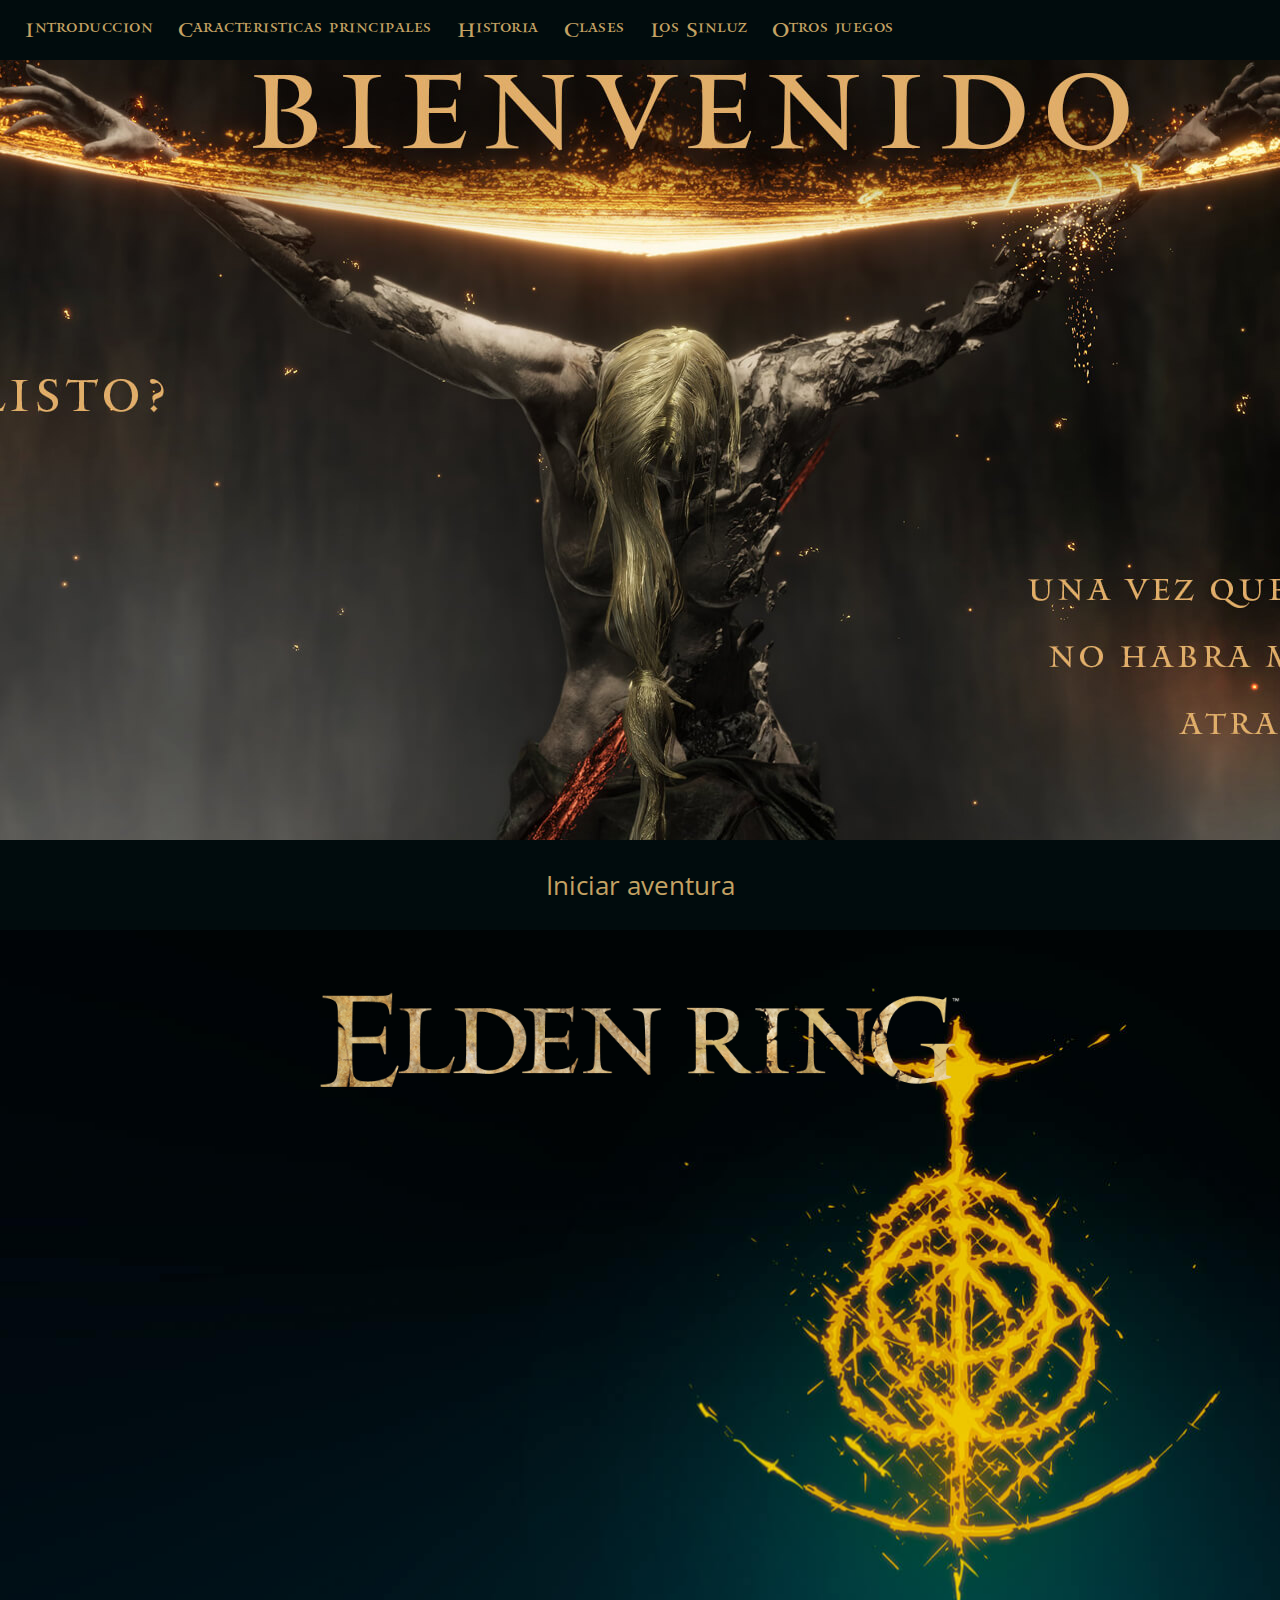
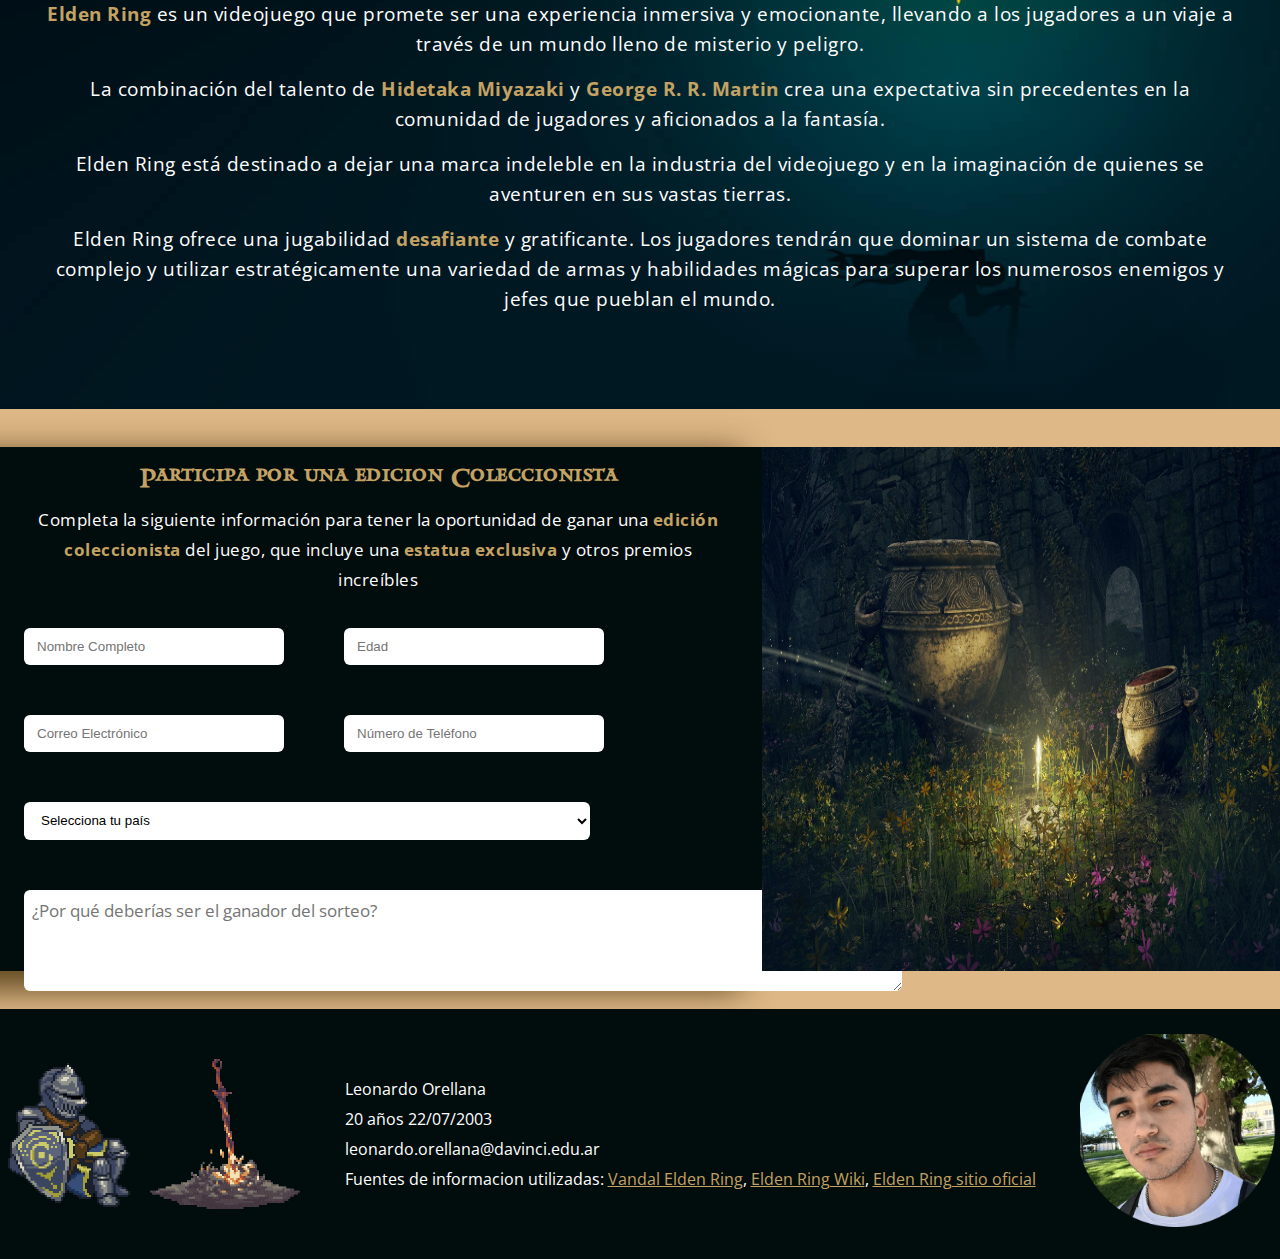
==== commit 0bff6307: "Final" ====
--- a/index.html
+++ b/index.html
@@ -27,20 +27,22 @@
       <a href="section-classes.html">Clases</a>
       <a href="section-sinluz.html">Los Sinluz</a>
       <a href="section-other-games.html">Otros juegos</a>
-
     </nav>
-      <img src="imagenes/fondos/señor-del-circulo.jpg" alt="banner del señor del circulo" />
-      <div class="header-start-adventure">
+      <div class="header-start-adventure-container">
+        <img src="imagenes/fondos/señor-del-circulo.jpg" alt="banner del señor del circulo" />
+        <div class="header-start-adventure">
         <a href="#section-introduccion">Iniciar aventura</a>
+      </div>  
       </div>
-
   </header>
   <main>
     <section id="section-introduccion" class="introduccion-box-elden-ring">
+      <div>
       <h1 class="introduccion-title" lang="en">Elden rinG</h1>
       <img class="introduccion-tittle-img" src="imagenes/imagenes-utiles/titulo-elden-ring.png"
         alt="titulo del juego elden ring" />
-      <div class="introduccion-box-text">
+      </div>
+        <div class="introduccion-box-text">
         <p>
           <strong lang="en">Elden Ring</strong> es un videojuego que promete
           ser una experiencia inmersiva y emocionante, llevando a los
--- a/estilos/styles.css
+++ b/estilos/styles.css
@@ -34,7 +34,6 @@
   position: relative;
   max-width: 1920px;
   overflow: hidden;
-
 }
 
 header img {
@@ -46,6 +45,8 @@
 /*Estilos del Nav*/
 .header-nav {
   position: fixed;
+  display: flex;
+  align-items: center;
   align-content: center;
   width: 1920px;
   height: 60px;
@@ -58,18 +59,25 @@
   text-indent: 10px;
 }
 
+.header-start-adventure-container {
+  display: flex;
+  flex-direction: column;
+  justify-content: center;
+  align-items: center;
+  background-color: #010c0d;
+  font-family: "Open Sans", sans-serif;
+  text-align: center;
+  font-size: 26px;
+  align-content: center;
+}
 .header-start-adventure {
-  background-color: #010c0d;
-  margin-top: -4px;
-  font-family: "Open Sans", sans-serif;
-  text-align: center;
-  font-size: 26px;
-  height: 80px;
-  align-content: center;
-}
-
+  display: flex;
+  align-items: center;
+  justify-content: center;
+  width: 1920px;
+  height: 90px;
+}
 .header-start-adventure a {
-  margin-left: 33px;
   color: #c4a263;
   transition: 0.5s ease;
   text-decoration: none;
@@ -78,8 +86,6 @@
 .header-start-adventure a:hover {
   color: white;
 }
-
-
 
 .header-nav a {
   font-size: 20px;
@@ -103,10 +109,14 @@
 
 /*-------------------Estilos de la seccion introduccion------------------*/
 .introduccion-box-elden-ring {
+  display: flex;
+  flex-direction: column;
+  align-items: center;
+  gap: 445px;
   background-image: url(../imagenes/fondos/fondo-seccion-introduccion.jpg);
-  background-size: auto;
+  background-size: cover;
   background-repeat: no-repeat;
-  height: 1080px;
+  padding-bottom: 80px;
 }
 
 .introduccion-title {
@@ -115,15 +125,11 @@
 
 .introduccion-tittle-img {
   width: 650px;
-  padding-left: 620px;
-  padding-top: 90px;
   filter: drop-shadow();
 }
 
 .introduccion-box-text {
   width: 1200px;
-  padding-top: 360px;
-  padding-left: 370px;
   font-size: 19px;
   font-weight: normal;
   text-align: center;
@@ -131,19 +137,20 @@
 
 .introduccion-box-elden-ring p {
   padding-bottom: 15px;
-
 }
 
 /*----------Estilos de la seccion carracteristicas--------------------*/
 .section-principal-features {
-  position: relative;
+  display: flex;
+  flex-direction: column;
+  align-items: center;
+  gap: 10px;
   height: 450px;
-  height: 2290px;
+  height: 2390px;
   text-align: center;
   background-image: url(../imagenes/fondos/fondo-seccion-caracteristicas.jpg);
-  background-size: contain;
-}
-
+  background-size: cover;
+}
 .section-principal-features h2 {
   padding-top: 80px;
 }
@@ -155,102 +162,115 @@
 
 /*-------->Estilos de la seccion carracteristicas universo de fantasía*/
 .principal-features-fantasy {
-  position: relative;
-  text-align: center;
+  display: flex;
+  text-align: center;
+  flex-direction: row;
+  justify-content: center;
+  gap: 90px;
   margin-top: 80px;
   height: 450px;
 }
 
+.principal-features-fantasy div:last-child{
+
+  display: flex;
+  flex-direction: column;
+
+  gap: 20px;
+}
+
 .principal-features-fantasy h3 {
-  position: absolute;
-  left: 1160px;
   font-size: 22px;
-  top: 80px;
 }
 
 .principal-features-fantasy p {
-  position: absolute;
   font-size: 17px;
   width: 500px;
-  left: 1000px;
-  top: 120px;
-}
-
-.principal-features-fantasy img {
-  position: absolute;
+}
+
+.principal-features-fantasy video {
   width: 650px;
   left: 200px;
 }
 
 /*-------->Estilos de la seccion carracteristicas de exploracion*/
 .principal-features-exploracion {
-  position: relative;
+  display: flex;
+  text-align: center;
+  flex-direction: row;
+  justify-content: center;
+  gap: 90px;
   height: 450px;
 }
+.principal-features-exploracion div:first-child{
+  display: flex;
+  flex-direction: column;
+  gap: 20px;
+}
 
 .principal-features-exploracion h3 {
-  position: absolute;
   font-size: 22px;
-  left: 324px;
 }
 
 .principal-features-exploracion p {
-  position: absolute;
   font-size: 17px;
   width: 500px;
-  top: 40px;
-  padding-top: 12px;
-  left: 300px;
-}
-
-.principal-features-exploracion img {
+}
+
+.principal-features-exploracion video {
   width: 650px;
   height: 365px;
-  left: 1000px;
-  position: absolute;
 }
 
 /*-------->Estilos de la seccion carracteristicas nivel*/
 .principal-features-level {
-  position: relative;
+  display: flex;
+  text-align: center;
+  flex-direction: row;
+  justify-content: center;
+  gap: 90px;
   height: 450px;
 }
+.principal-features-level div:last-child{
+  display: flex;
+  flex-direction: column;
+  gap: 20px;
+}
 
 .principal-features-level h3 {
-  position: absolute;
   font-size: 22px;
-  left: 1226px;
 }
 
 .principal-features-level p {
-  position: absolute;
-  font-size: 17px;
-  left: 1030px;
-  top: 40px;
-  padding-top: 12px;
-
+  font-size: 17px;
   width: 500px;
 }
 
-.principal-features-level img {
-  position: absolute;
+.principal-features-level video {
   width: 650px;
-  left: 200px;
 }
 
 /*-------->Estilos de la seccion carracteristicas souls like*/
 .principal-features-souls-like {
-  position: absolute;
-  margin-top: 35px;
+  display: flex;
+  flex-direction: column;
+  justify-content: center;
+  align-items: center;
+  gap: 80px;
   width: 1920px;
 }
 
-.principal-features-souls-like-title {
-  font-size: 30px;
+.principal-features-souls-like-title-container {
+  display: flex;
+  flex-direction: column;
+  align-items: center;
+  justify-content: center;
+}
+.principal-features-souls-like-title-container h3 {
+  font-size: 28px;
 }
 
 .principal-features-souls-like-text {
-  margin-left: 735px;
   font-size: 17px;
   width: 454px;
   font-weight: bold;
@@ -261,123 +281,99 @@
 }
 
 /*--------------------------->souls like ---->level*/
+.principal-features-souls-like-container {
+  display: flex;
+  flex-direction: row;
+  align-items: center;
+  justify-content: center;
+  flex-wrap: wrap;
+  gap: 60px;
+}
 .souls-like-level {
-  position: absolute;
-  top: 197px;
-  left: 20px;
+  display: flex;
+  flex-direction: column;
+  align-items: center;
+  gap: 30px;
+  width: 433px;
   height: 450px;
-  width: 433px;
+}
+.souls-like-level div:first-child {
+  display: flex;
+  flex-direction: column;
+  align-items: center;
+  gap: 15px;
 }
 
 .souls-like-level h4 {
-  left: -730px;
-  bottom: 20px;
   font-size: 23px;
 }
-
-.souls-like-level p {
-  font-size: 18px;
-  left: -730px;
-  padding-top: 12px;
-}
-
 .souls-like-level img {
   width: 350px;
   height: 250px;
-  margin-top: 40px;
 }
 
 /*--------------------------->souls like ---->narrativa*/
 .souls-like-environmental-narrative {
-  position: absolute;
-  top: 197px;
+  display: flex;
+  flex-direction: column;
+  align-items: center;
+  gap: 30px;
+  width: 433px;
   height: 450px;
-  width: 462px;
-  left: 500px;
+}
+.souls-like-environmental-narrative div:first-child {
+  display: flex;
+  flex-direction: column;
+  align-items: center;
+  gap: 15px;
 }
 
 .souls-like-environmental-narrative h4 {
-  left: -100px;
-  bottom: 20px;
   font-size: 23px;
-}
-
-.souls-like-environmental-narrative p {
-  font-size: 17px;
-  width: 462px;
-  padding-top: 12px;
 }
 
 .souls-like-environmental-narrative img {
   width: 350px;
   height: 250px;
-  margin-top: 40px;
 }
 
 /*--------------------------->souls like ---->mejora de personaje*/
-
-.souls-like-character-upgrade {
-  height: 450px;
-  width: 350px;
-  position: absolute;
-  top: 197px;
-  left: 1040px;
-}
-
-.souls-like-character-upgrade h4 {
-  left: 300px;
-  bottom: 20px;
-  font-size: 23px;
-}
-
-.souls-like-character-upgrade p {
-  font-size: 17px;
-  width: 350px;
-  left: 300px;
-  padding-top: 12px;
-}
-
-.souls-like-character-upgrade img {
-  width: 350px;
-  height: 250px;
-  margin-top: 70px;
-}
 
 /*--------------------------->souls like ---->combate metodico*/
 .Methodical-Combat {
-  position: absolute;
-  top: 197px;
+  display: flex;
+  flex-direction: column;
+  align-items: center;
+  gap: 30px;
   height: 450px;
-  width: 350px;
-  left: 1490px;
-}
-
+  width: 433px;
+}
+.Methodical-Combat div:first-child {
+  display: flex;
+  flex-direction: column;
+  align-items: center;
+  gap: 15px;
+}
 .Methodical-Combat h4 {
-  left: 700px;
-  bottom: 20px;
   font-size: 23px;
-}
-
-.Methodical-Combat p {
-  font-size: 17px;
-  padding-top: 12px;
-
-  left: 700px;
-  width: 350px;
 }
 
 .Methodical-Combat img {
   width: 350px;
   height: 250px;
-  margin-top: 73px;
 }
 
 /*----------------------Section Historia/*----------------------*/
 .section-history {
+  display: flex;
+  flex-direction: column;
+  align-items: center;
+  justify-content: center;
+  gap: 30px;
+  padding-bottom: 40px;
   background-image: url(../imagenes/fondos/fondo-seccion-historia.jpg);
   background-size: cover;
   background-repeat: no-repeat;
-  max-width: 1920px;
   text-shadow: 3px 4px 12px rgba(0, 0, 0, 0.5);
 }
 
@@ -392,9 +388,7 @@
   width: 1300px;
   align-content: center;
   text-align: center;
-  margin: 30px auto 0;
-  text-align: center;
-  padding-bottom: 90px;
+  text-align: center;
 }
 
 /* estilos de los gifs utilizados en la seccion */
@@ -416,13 +410,11 @@
   color: white;
   font-size: 17px;
   padding-bottom: 20px;
-  text-align: center;
   text-shadow: 3px 4px 12px rgba(0, 0, 0, 0.5);
 }
 
 /*----------------------seccion clases------------------- */
 .section-classes {
-  max-width: 1920px;
   position: relative;
   background-image: url(../imagenes/fondos/fondo-diosa.jpg);
   background-attachment: fixed;
@@ -491,35 +483,45 @@
   left: 430px;
 }
 
-
 /* -------------------secccion los sin luz------------------------------- */
 .section-sinluz {
-  max-width: 1920px;
+  display: flex;
+  flex-direction: column;
+  align-items: center;
   height: auto;
   padding-bottom: 80px;
+  gap: 40px;
   text-align: center;
   background-image: url(../imagenes/fondos/fondo-fuego.webp);
   background-repeat: no-repeat;
   background-size: cover;
 }
+.sinluz-text {
+  display: flex;
+  flex-direction: column;
+  gap: 25px;
+}
 
 .sinluz-title {
   padding-top: 113px;
-  padding-bottom: 70px;
 }
 
 .section-sinluz p {
   width: 1200px;
-  margin-bottom: 25px;
-  font-size: 17px;
-  margin-left: 316px;
+  font-size: 17px;
 }
 
 .sin-luz-imgs {
   display: flex;
+  flex-direction: row;
+  flex-wrap: wrap;
   gap: 25px;
-  padding-bottom: 49px;
-  margin-left: 80px;
+}
+.section-sinluz h3 {
+  font-size: 22px;
+}
+.sinluz-iframe {
+  width: 50%;
 }
 
 /*---------------------------estilos del footer--------------------------------- */
@@ -535,7 +537,6 @@
 }
 
 .footer-box a {
-
   color: #c4a263;
 }
 
@@ -560,7 +561,7 @@
   height: 100vh;
   overflow: hidden;
 }
-.section-other-games h2{
+.section-other-games h2 {
   background-color: gray;
   color: #000000;
   height: 50px;
@@ -579,7 +580,6 @@
   padding: 0;
   margin: 0;
   list-style: none;
-
 }
 
 .section-other-games li {
@@ -606,17 +606,17 @@
   display: flex;
   justify-content: center;
   align-items: center;
-
-}
-.container-image div{
-position: absolute;
-width: 400px;
-margin-left: -66px;
-bottom: 150px;
-}
-.container-image div p{
+}
+.container-image div {
+  position: absolute;
+  width: 400px;
+  margin-left: -66px;
+  bottom: 150px;
+  opacity: 0;
+}
+.container-image div p {
   text-shadow: 2px 2px 4px black;
-  }
+}
 
 .other-games-background {
   width: 100%;
@@ -632,15 +632,20 @@
   height: auto;
 }
 .section-other-games:hover h2 {
+  transition: 0.8s ease;
   background-color: #010c0d;
   color: #c4a263;
 }
+.container-image:hover div {
+  transition: 0.8s ease;
+  opacity: 100%;
+}
 .section-other-games li:hover {
+  transition: 0.8s ease;
   flex: 1.3;
   filter: saturate(100%);
 }
 
-
 /*---------------------------estilos del formulario--------------------------------- */
 .form-container {
   display: flex;
@@ -648,9 +653,7 @@
   justify-content: center;
   background-color: burlywood;
   align-items: center;
-  max-width: 1920px;
   height: 600px;
-
 }
 
 .form-image-container,
@@ -667,9 +670,9 @@
   background-color: #010c0d;
   height: 524px;
   width: 60%;
-  box-shadow: -27px 12px 31px 7px rgba(87,65,25,0.94);
-  -webkit-box-shadow: -27px 12px 31px 7px rgba(87,65,25,0.94);
-  -moz-box-shadow: -27px 12px 31px 7px rgba(87,65,25,0.94);
+  box-shadow: -27px 12px 31px 7px rgba(87, 65, 25, 0.94);
+  -webkit-box-shadow: -27px 12px 31px 7px rgba(87, 65, 25, 0.94);
+  -moz-box-shadow: -27px 12px 31px 7px rgba(87, 65, 25, 0.94);
 }
 
 .card-form h2 {
@@ -677,7 +680,7 @@
 }
 
 .texto {
-  width: 960px;
+  width: 90%;
   text-align: center;
   font: inherit;
 }
@@ -686,7 +689,7 @@
   display: flex;
   flex-direction: row;
   flex-wrap: wrap;
-  width: 960px;
+  width: 100%;
   gap: 30px;
   font-family: "Open Sans", sans-serif;
 }
@@ -703,10 +706,11 @@
   gap: 20px;
   flex-wrap: wrap;
 }
-form input, form textarea, form select {
+form input,
+form textarea,
+form select {
   border: none;
   outline: none;
-
 }
 
 form input {
@@ -718,7 +722,7 @@
 
 form select {
   height: 38px;
-  padding: 6px 70px 6px 13px;
+  padding: 6px 424px 6px 13px;
   border-radius: 6px;
   background-color: white;
 }
@@ -737,19 +741,16 @@
   padding: 6px 14px 6px 13px;
   transition: 0.3s ease;
   font: inherit;
-
 }
 
 [type="submit"]:hover {
   color: white;
 }
 
-
-
 .form-group textarea {
-  width: 980px;
+  width: 862px;
   height: 85px;
   border-radius: 6px;
   padding: 8px;
   font: inherit;
-}+}
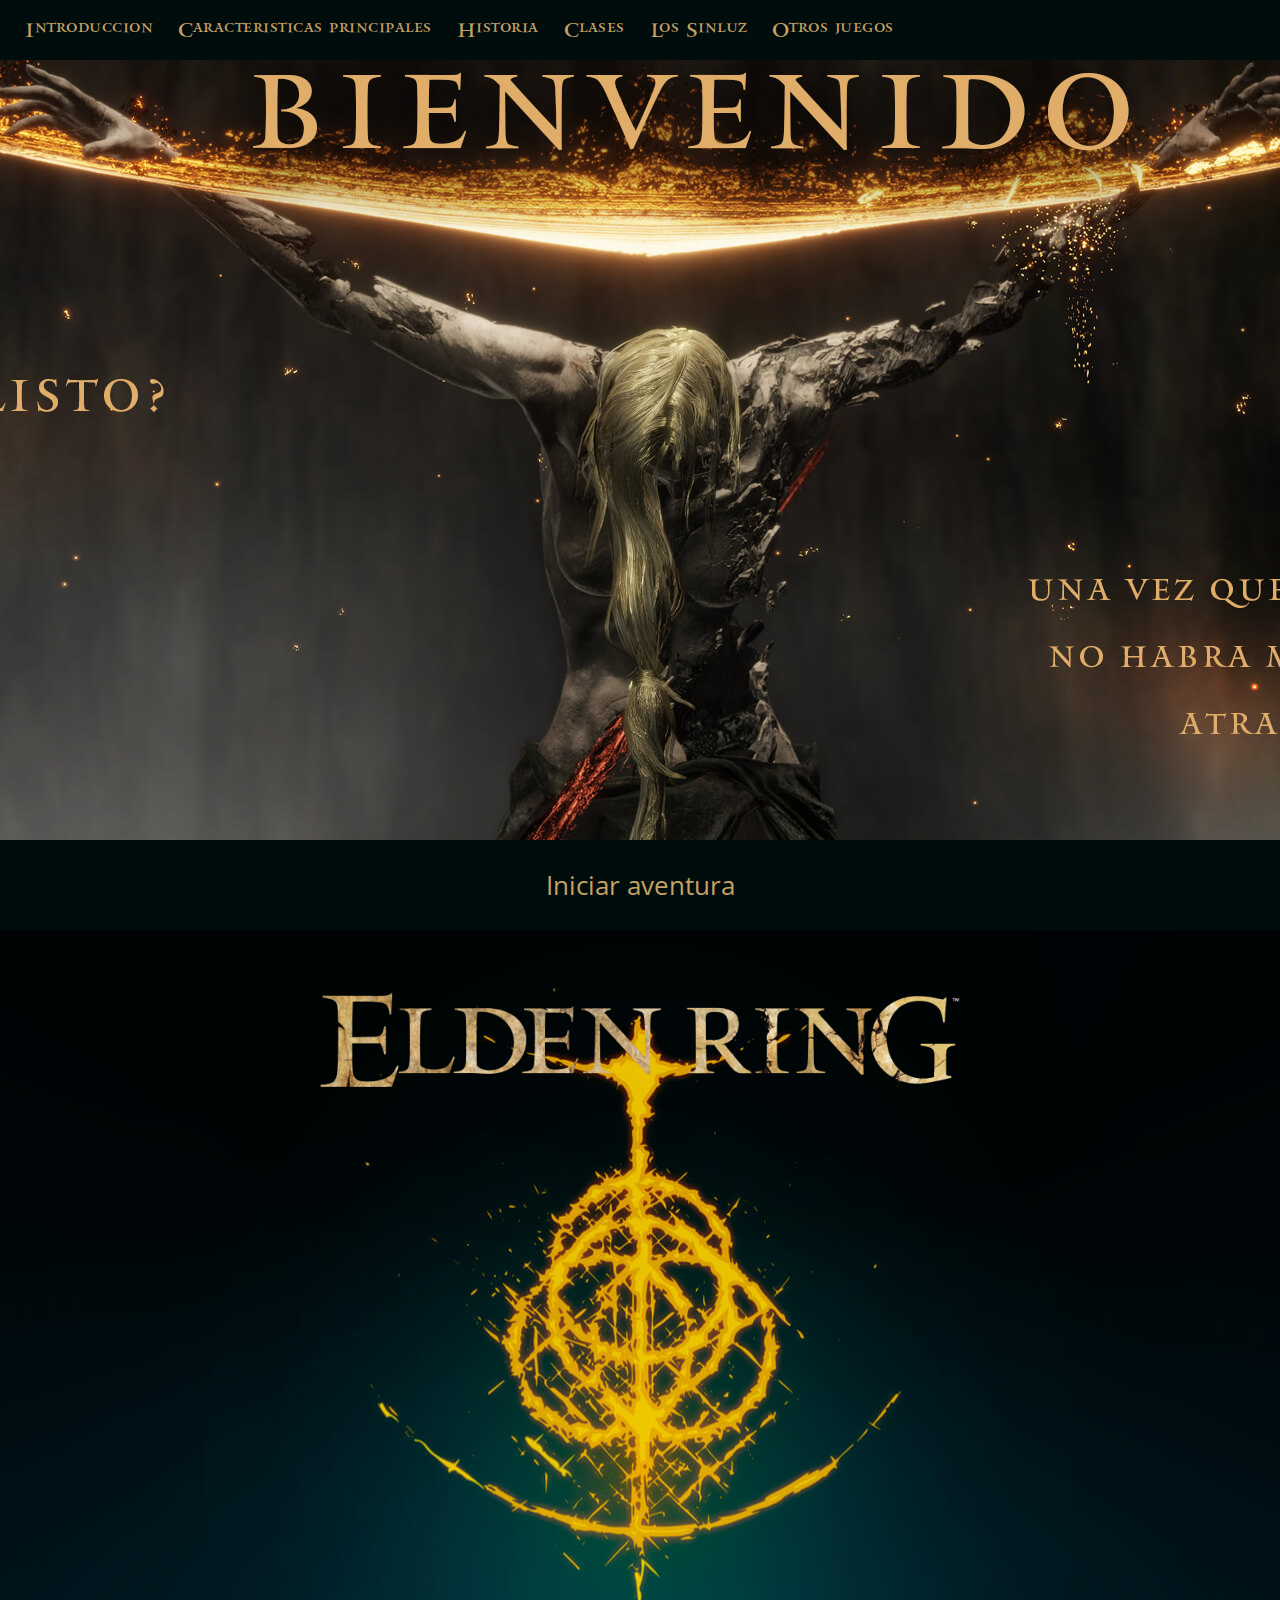
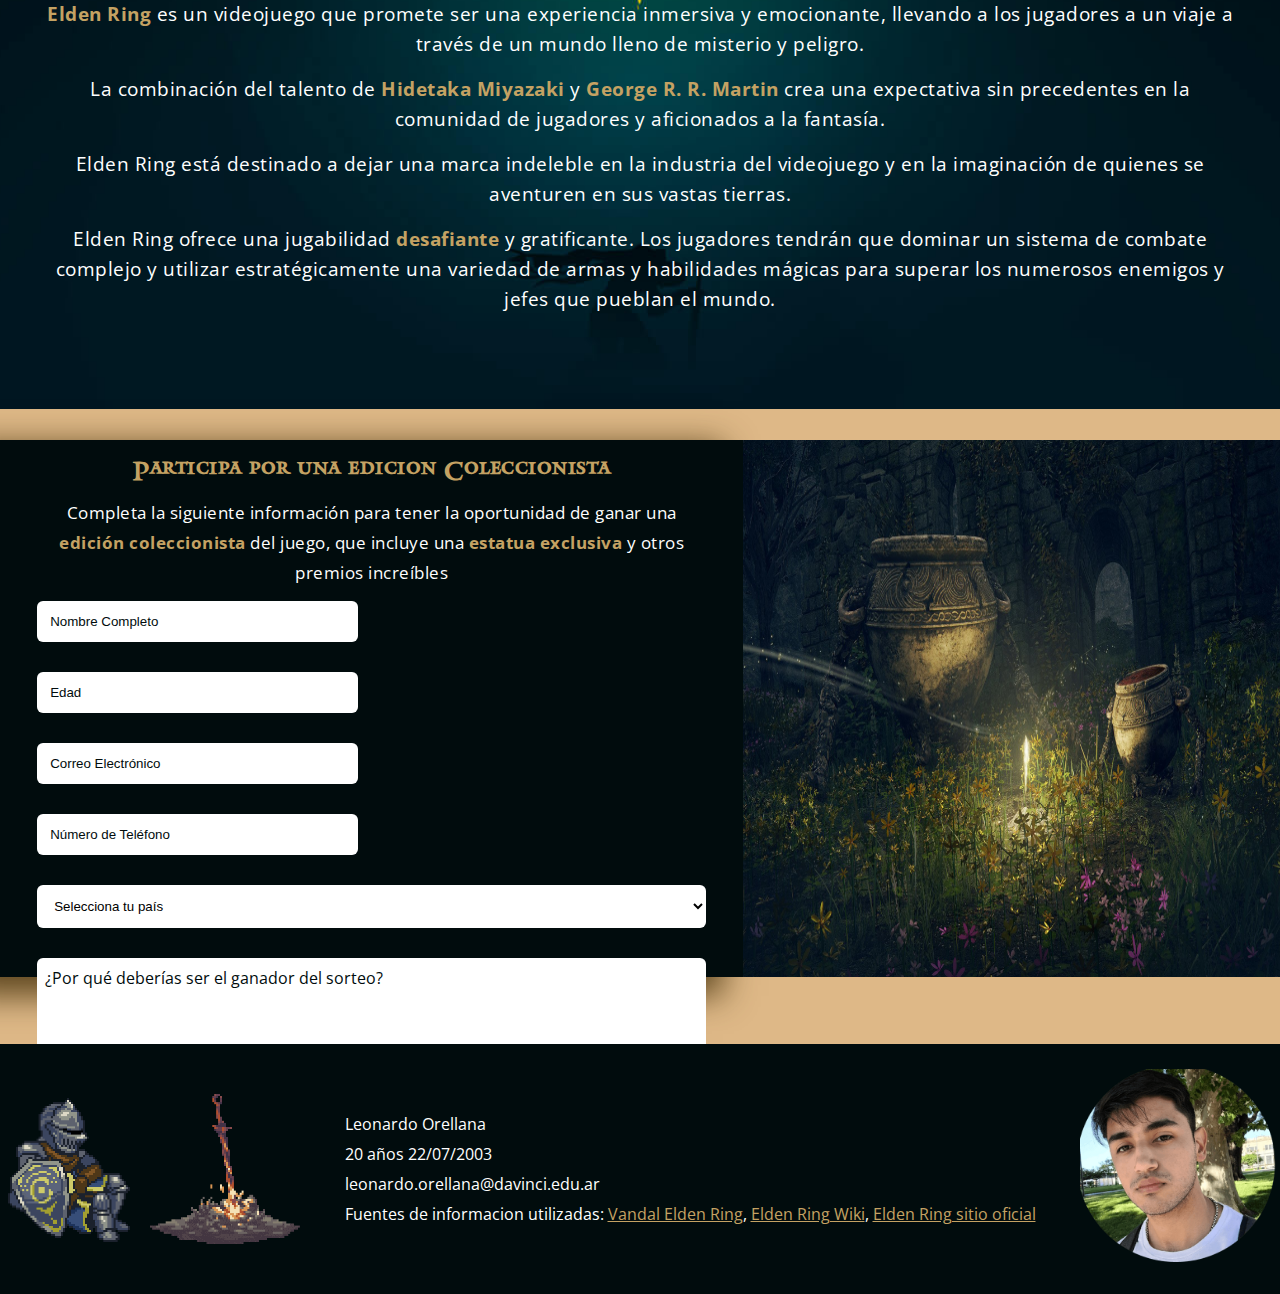
==== commit 5dda9adc: "final" ====
--- a/index.html
+++ b/index.html
@@ -101,7 +101,7 @@
             <input type="tel" id="phone" name="phone" placeholder="Número de Teléfono" required>
           </div>
 
-          <div class="form-group">
+          <div class="form-group-select">
             <label for="country">País de Residencia:</label>
             <select id="country" name="country" required>
               <option value="">Selecciona tu país</option>
@@ -112,13 +112,15 @@
               <option value="Otros">Otros</option>
             </select>
           </div>
-          <div class="form-group">
+          <div class="form-group-text">
             <label>¿Por qué deberías ser el ganador del sorteo?</label>
             <textarea name="reasonToWin" rows="4" placeholder="¿Por qué deberías ser el ganador del sorteo?"
               required></textarea>
           </div>
+          <div class="form-group-button">
 
           <button type="submit">Enviar Participación</button>
+        </div>
         </form>
 
       </div>
--- a/estilos/styles.css
+++ b/estilos/styles.css
@@ -37,7 +37,6 @@
 }
 
 header img {
-  max-width: 1920px;
   height: 800px;
   margin-top: 40px;
 }
@@ -114,6 +113,7 @@
   align-items: center;
   gap: 445px;
   background-image: url(../imagenes/fondos/fondo-seccion-introduccion.jpg);
+  background-position: center;
   background-size: cover;
   background-repeat: no-repeat;
   padding-bottom: 80px;
@@ -171,8 +171,7 @@
   height: 450px;
 }
 
-.principal-features-fantasy div:last-child{
-
+.principal-features-fantasy div:last-child {
   display: flex;
   flex-direction: column;
 
@@ -202,7 +201,7 @@
   gap: 90px;
   height: 450px;
 }
-.principal-features-exploracion div:first-child{
+.principal-features-exploracion div:first-child {
   display: flex;
   flex-direction: column;
   gap: 20px;
@@ -222,16 +221,16 @@
   height: 365px;
 }
 
-/*-------->Estilos de la seccion carracteristicas nivel*/
+/*-------->Estilos de la seccion características nivel*/
 .principal-features-level {
   display: flex;
-  text-align: center;
-  flex-direction: row;
   justify-content: center;
   gap: 90px;
   height: 450px;
-}
-.principal-features-level div:last-child{
+  text-align: center;
+}
+
+.principal-features-level div:last-child {
   display: flex;
   flex-direction: column;
   gap: 20px;
@@ -250,14 +249,15 @@
   width: 650px;
 }
 
-/*-------->Estilos de la seccion carracteristicas souls like*/
+/*-------->Estilos de la seccion características souls like*/
 .principal-features-souls-like {
   display: flex;
   flex-direction: column;
-  justify-content: center;
-  align-items: center;
+  align-items: center;
+  justify-content: center;
   gap: 80px;
-  width: 1920px;
+  width: 100%; /* Mejor utilizar 100% para ancho flexible */
+  max-width: 1920px;
 }
 
 .principal-features-souls-like-title-container {
@@ -266,6 +266,7 @@
   align-items: center;
   justify-content: center;
 }
+
 .principal-features-souls-like-title-container h3 {
   font-size: 28px;
 }
@@ -275,21 +276,22 @@
   width: 454px;
   font-weight: bold;
   text-align: center;
+  margin-top: 17px;
   padding-top: 12px;
-
-  margin-top: 17px;
-}
-
-/*--------------------------->souls like ---->level*/
+}
+
+/*-------->Souls like containers*/
 .principal-features-souls-like-container {
   display: flex;
-  flex-direction: row;
-  align-items: center;
-  justify-content: center;
   flex-wrap: wrap;
+  align-items: center;
+  justify-content: center;
   gap: 60px;
 }
-.souls-like-level {
+
+.souls-like-level,
+.souls-like-environmental-narrative,
+.Methodical-Combat {
   display: flex;
   flex-direction: column;
   align-items: center;
@@ -297,71 +299,29 @@
   width: 433px;
   height: 450px;
 }
-.souls-like-level div:first-child {
+
+.souls-like-level div:first-child,
+.souls-like-environmental-narrative div:first-child,
+.Methodical-Combat div:first-child {
   display: flex;
   flex-direction: column;
   align-items: center;
   gap: 15px;
 }
 
-.souls-like-level h4 {
-  font-size: 23px;
-}
-.souls-like-level img {
-  width: 350px;
-  height: 250px;
-}
-
-/*--------------------------->souls like ---->narrativa*/
-.souls-like-environmental-narrative {
-  display: flex;
-  flex-direction: column;
-  align-items: center;
-  gap: 30px;
-  width: 433px;
-  height: 450px;
-}
-.souls-like-environmental-narrative div:first-child {
-  display: flex;
-  flex-direction: column;
-  align-items: center;
-  gap: 15px;
-}
-
-.souls-like-environmental-narrative h4 {
-  font-size: 23px;
-}
-
-.souls-like-environmental-narrative img {
-  width: 350px;
-  height: 250px;
-}
-
-/*--------------------------->souls like ---->mejora de personaje*/
-
-/*--------------------------->souls like ---->combate metodico*/
-.Methodical-Combat {
-  display: flex;
-  flex-direction: column;
-  align-items: center;
-  gap: 30px;
-  height: 450px;
-  width: 433px;
-}
-.Methodical-Combat div:first-child {
-  display: flex;
-  flex-direction: column;
-  align-items: center;
-  gap: 15px;
-}
+.souls-like-level h4,
+.souls-like-environmental-narrative h4,
 .Methodical-Combat h4 {
   font-size: 23px;
 }
 
+.souls-like-level img,
+.souls-like-environmental-narrative img,
 .Methodical-Combat img {
   width: 350px;
   height: 250px;
 }
+
 
 /*----------------------Section Historia/*----------------------*/
 .section-history {
@@ -428,7 +388,10 @@
 }
 
 .section-classes ul {
+  display: flex;
   padding-bottom: 60px;
+  flex-direction: column;
+  align-items: center;
 }
 
 .classes-title {
@@ -476,11 +439,11 @@
 }
 
 .section-classes li:nth-child(even) {
-  left: 1204px;
+  margin-left: 450px;
 }
 
 .section-classes li:nth-child(odd) {
-  left: 430px;
+  margin-right: 450px;
 }
 
 /* -------------------secccion los sin luz------------------------------- */
@@ -516,6 +479,9 @@
   flex-direction: row;
   flex-wrap: wrap;
   gap: 25px;
+}
+.sin-luz-imgs img {
+  width: 350px;
 }
 .section-sinluz h3 {
   font-size: 22px;
@@ -609,7 +575,7 @@
 }
 .container-image div {
   position: absolute;
-  width: 400px;
+  width: 55%;
   margin-left: -66px;
   bottom: 150px;
   opacity: 0;
@@ -647,19 +613,22 @@
 }
 
 /*---------------------------estilos del formulario--------------------------------- */
+.section-form {
+  background-color: burlywood;
+  height: 635px;
+}
 .form-container {
   display: flex;
   flex-direction: row;
   justify-content: center;
-  background-color: burlywood;
   align-items: center;
   height: 600px;
 }
 
 .form-image-container,
 .form-image-container img {
-  height: 524px;
-  width: 524px;
+  height: 537px;
+  width: 537px;
 }
 
 .card-form {
@@ -668,7 +637,7 @@
   align-items: center;
   gap: 13px;
   background-color: #010c0d;
-  height: 524px;
+  height: 537px;
   width: 60%;
   box-shadow: -27px 12px 31px 7px rgba(87, 65, 25, 0.94);
   -webkit-box-shadow: -27px 12px 31px 7px rgba(87, 65, 25, 0.94);
@@ -689,7 +658,7 @@
   display: flex;
   flex-direction: row;
   flex-wrap: wrap;
-  width: 100%;
+  width: 90%;
   gap: 30px;
   font-family: "Open Sans", sans-serif;
 }
@@ -699,13 +668,34 @@
 }
 
 .form-group {
-  margin-top: 20px;
-  margin-left: 30px;
   display: flex;
   flex-direction: row;
   gap: 20px;
   flex-wrap: wrap;
-}
+  width: 48%;
+}
+.form-group-text {
+  display: flex;
+  flex-direction: row;
+  gap: 20px;
+  flex-wrap: wrap;
+  width: 100%;
+}
+.form-group-select {
+  display: flex;
+  flex-direction: row;
+  gap: 20px;
+  flex-wrap: wrap;
+  width: 100%;
+}
+.form-group-button{
+  display: flex;
+  flex-direction: row;
+  gap: 20px;
+  flex-wrap: wrap;
+  width: 100%;
+}
+
 form input,
 form textarea,
 form select {
@@ -714,21 +704,29 @@
 }
 
 form input {
-  height: 25px;
-  padding: 6px 70px 6px 13px;
+  width: 100%;
+  padding: 13px;
   border-radius: 6px;
   background-color: white;
 }
 
 form select {
-  height: 38px;
-  padding: 6px 424px 6px 13px;
+  width: 100%;
+  padding: 13px;
   border-radius: 6px;
   background-color: white;
 }
+form select::placeholder {
+  color: #010c0d;
+}
 
 form input::placeholder {
   margin-right: 40px;
+  color: #010c0d;
+}
+textarea::placeholder{
+  color: #010c0d;
+  font-size: 16px;
 }
 
 [type="submit"] {
@@ -737,7 +735,6 @@
   background-color: #c4a263;
   border-radius: 13px;
   height: 39px;
-  margin-left: 27px;
   padding: 6px 14px 6px 13px;
   transition: 0.3s ease;
   font: inherit;
@@ -747,10 +744,11 @@
   color: white;
 }
 
-.form-group textarea {
-  width: 862px;
+.form-group-text textarea {
+  width: 100%;
   height: 85px;
   border-radius: 6px;
   padding: 8px;
   font: inherit;
 }
+
